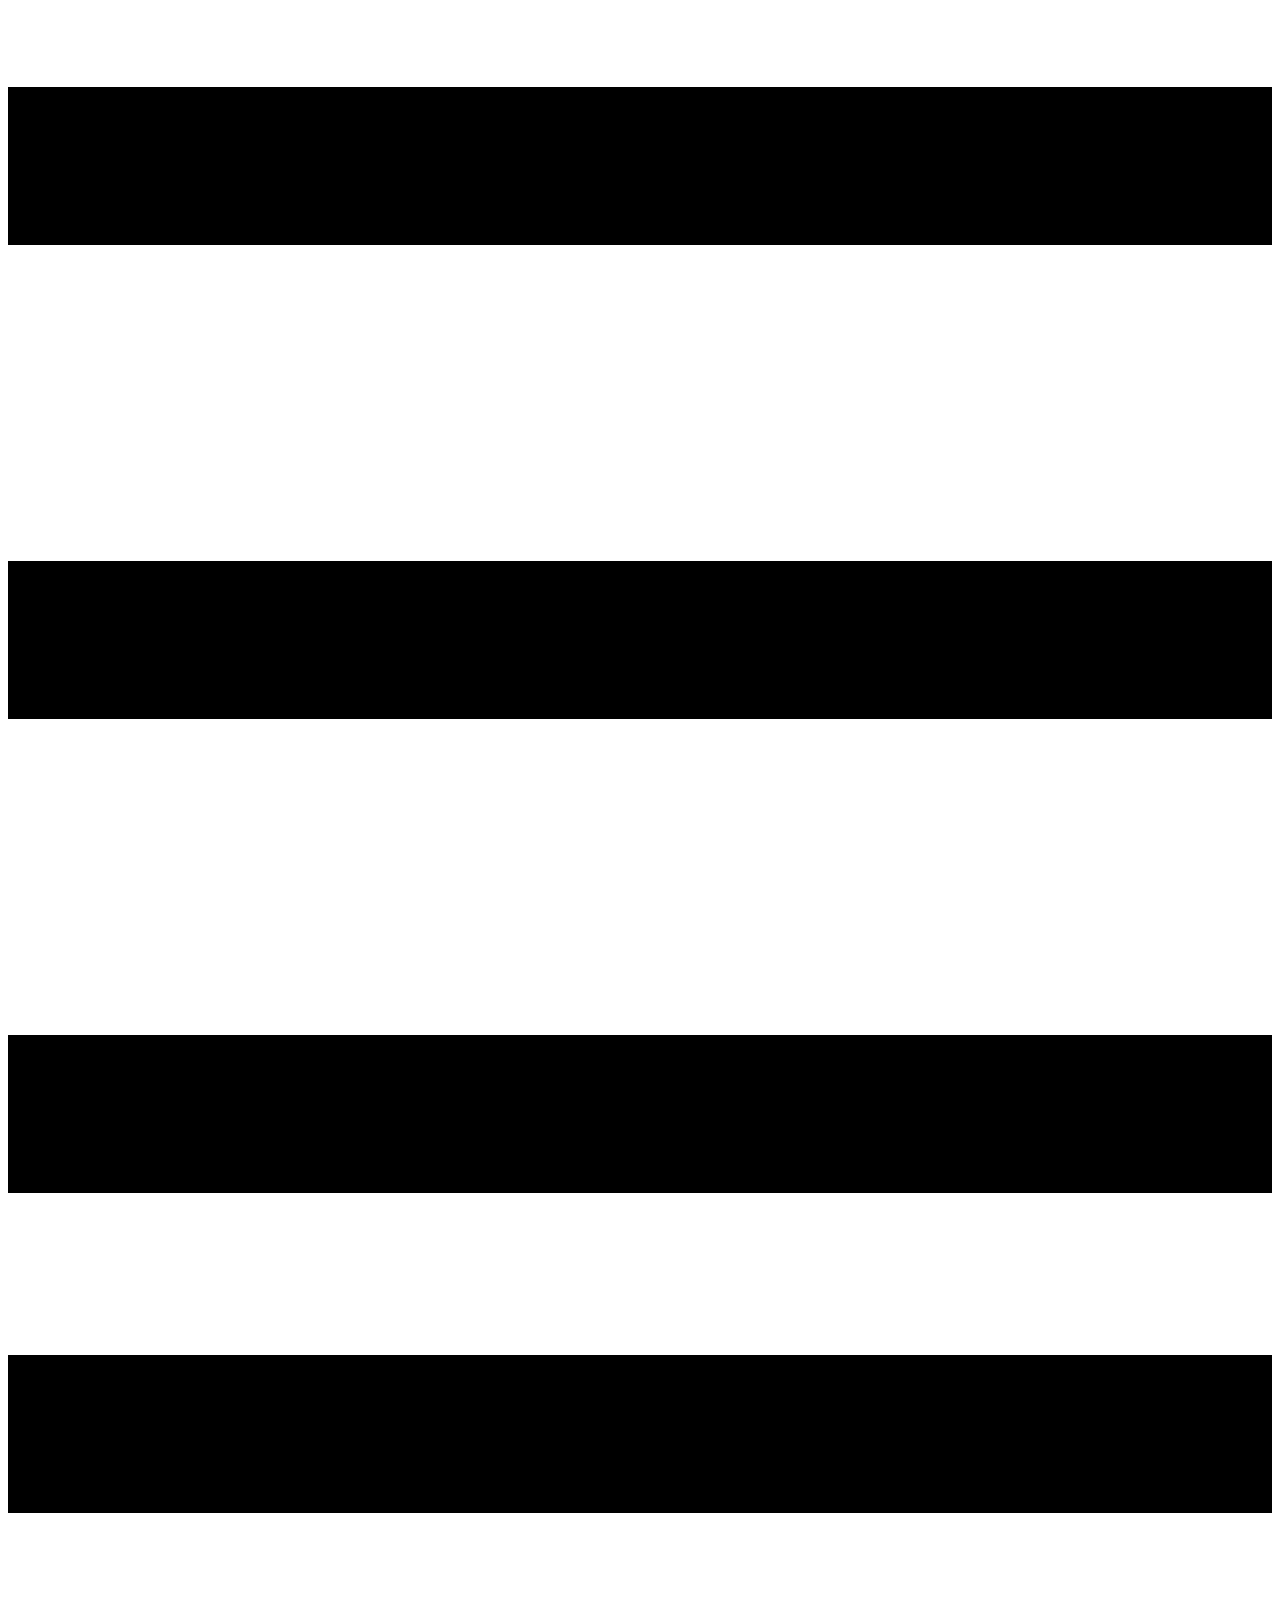
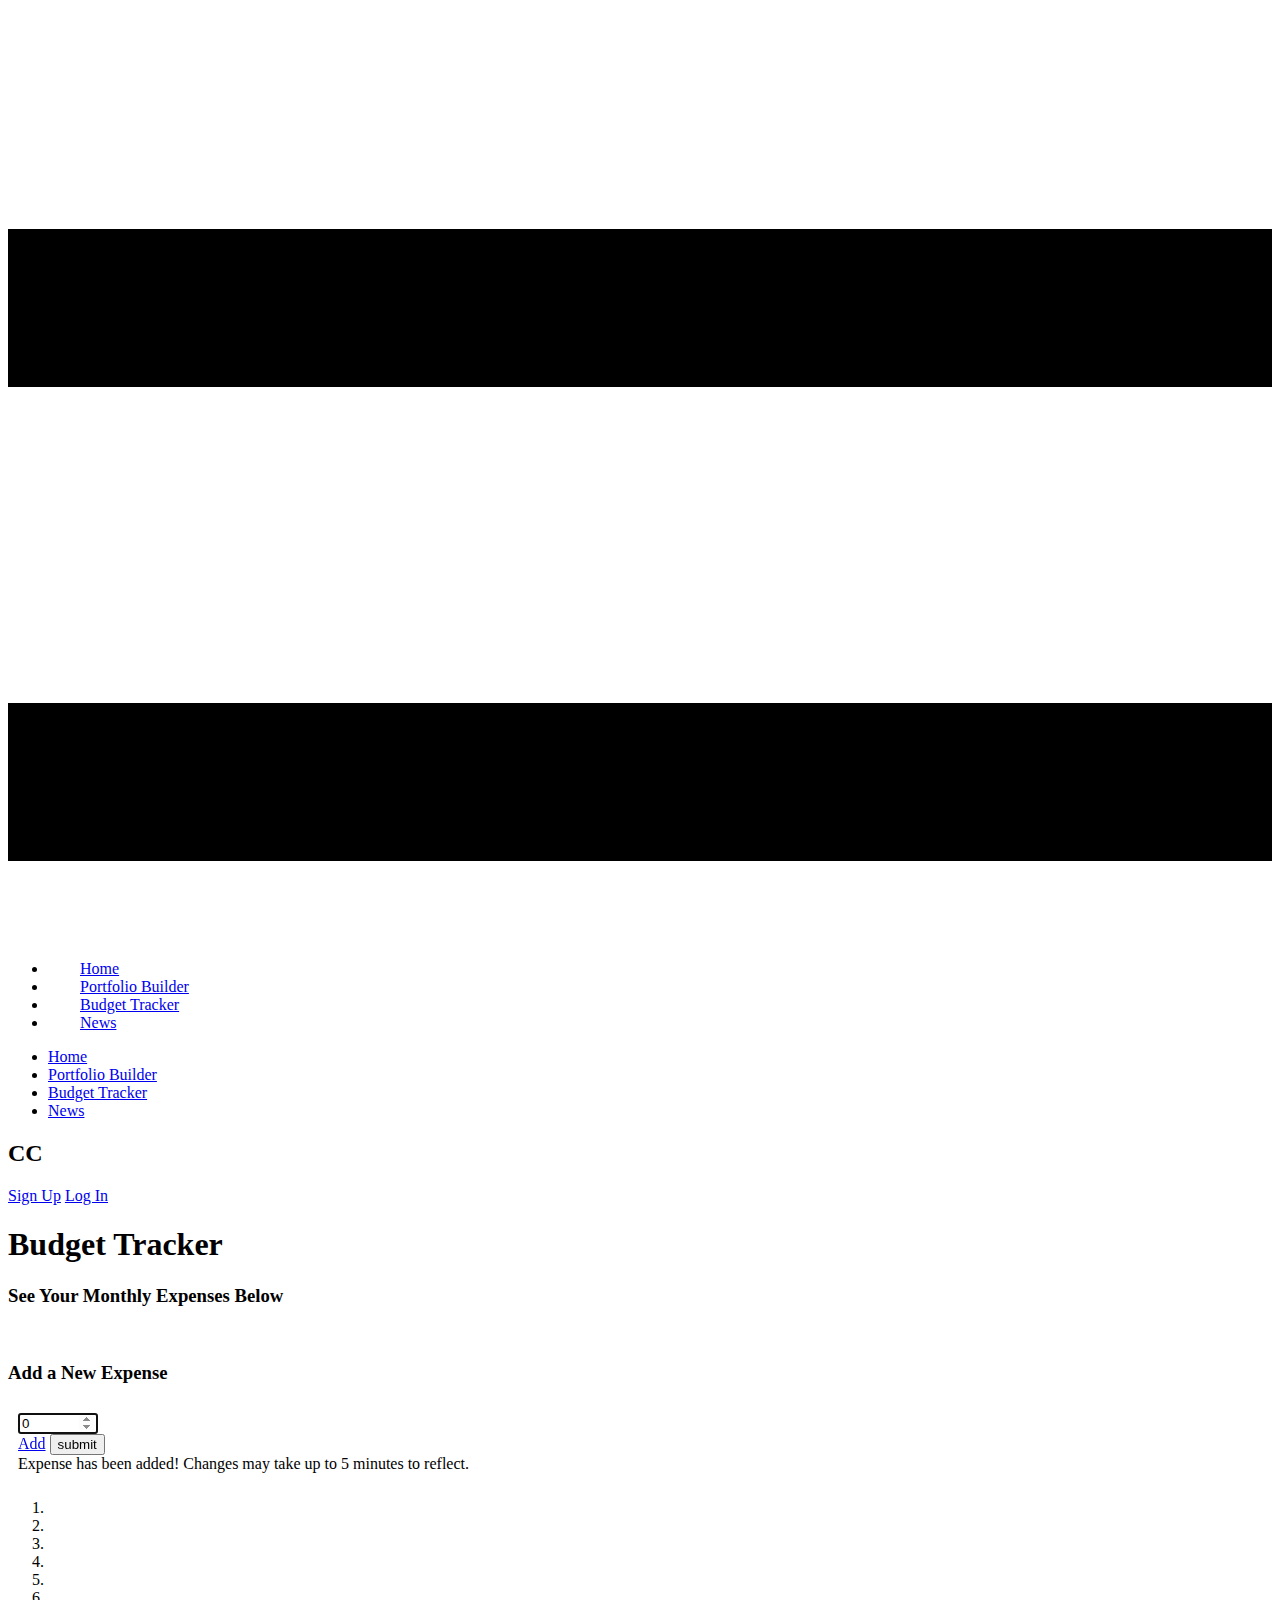
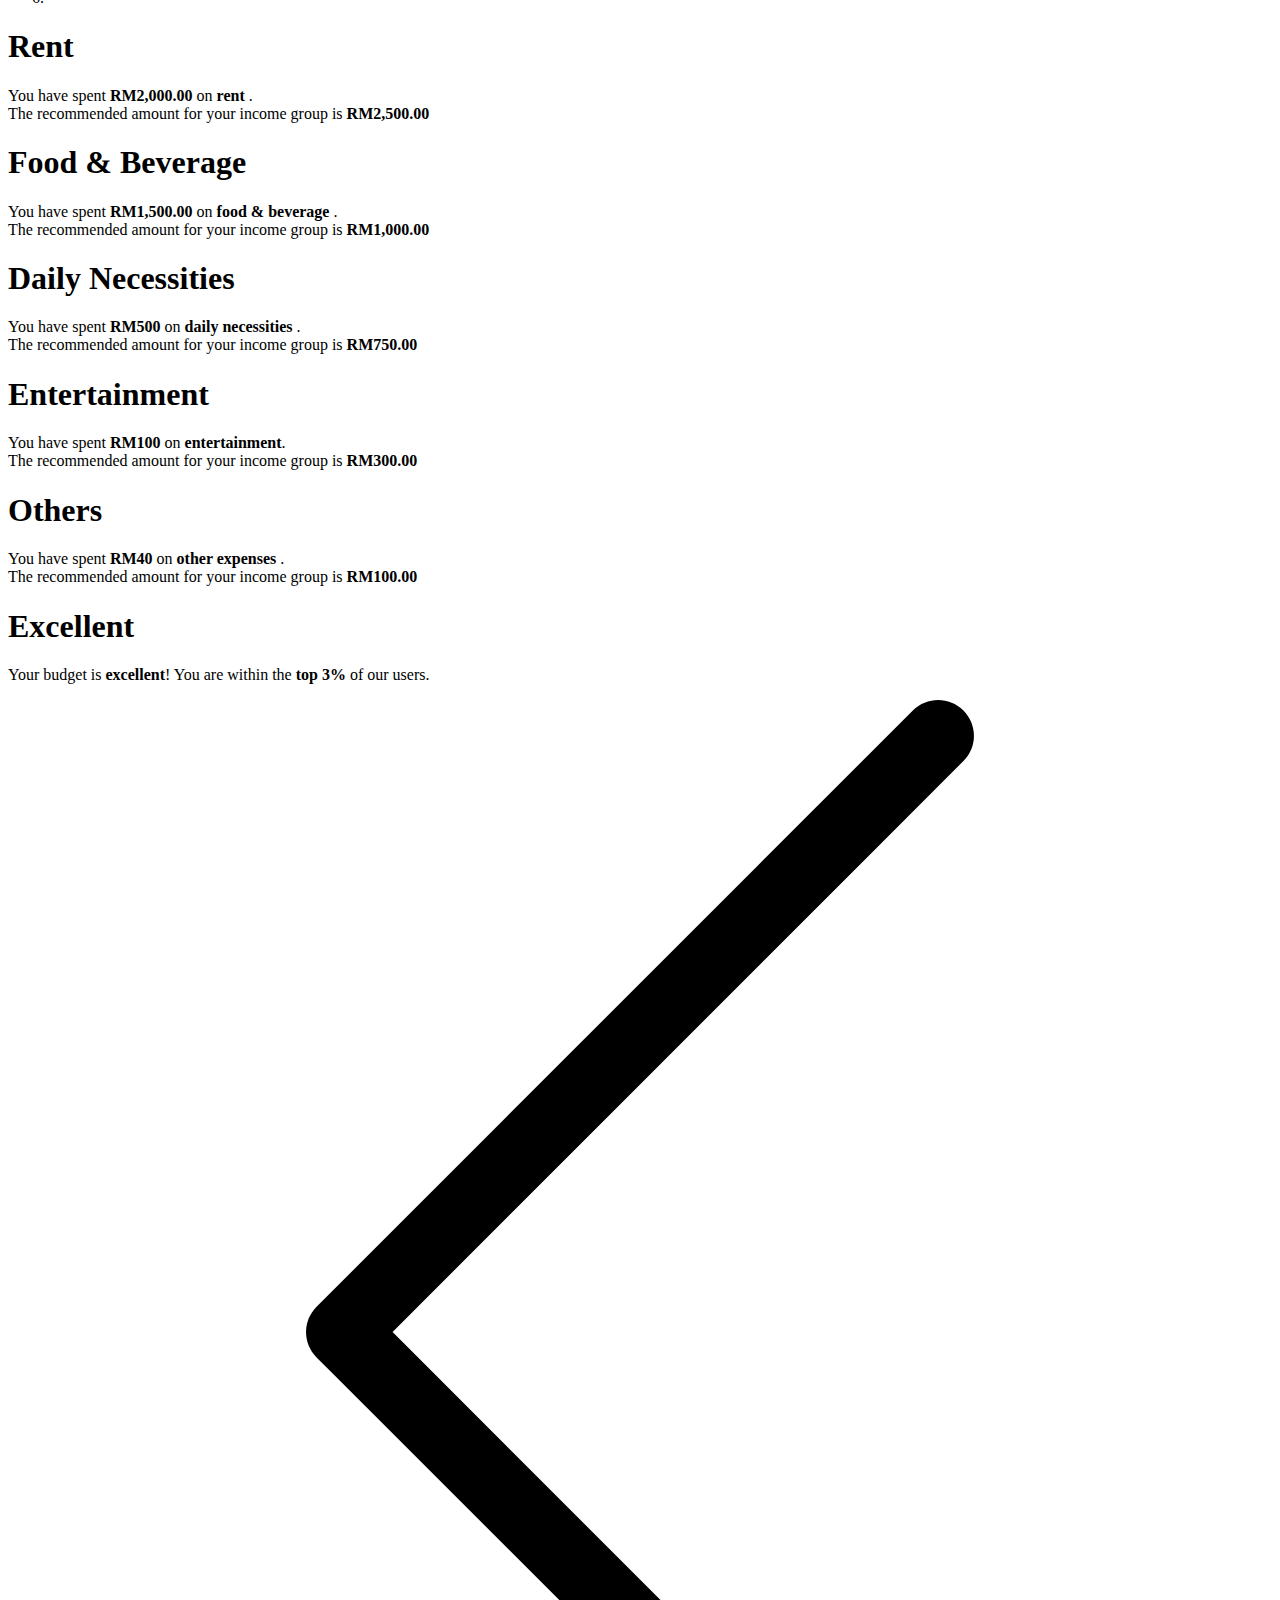
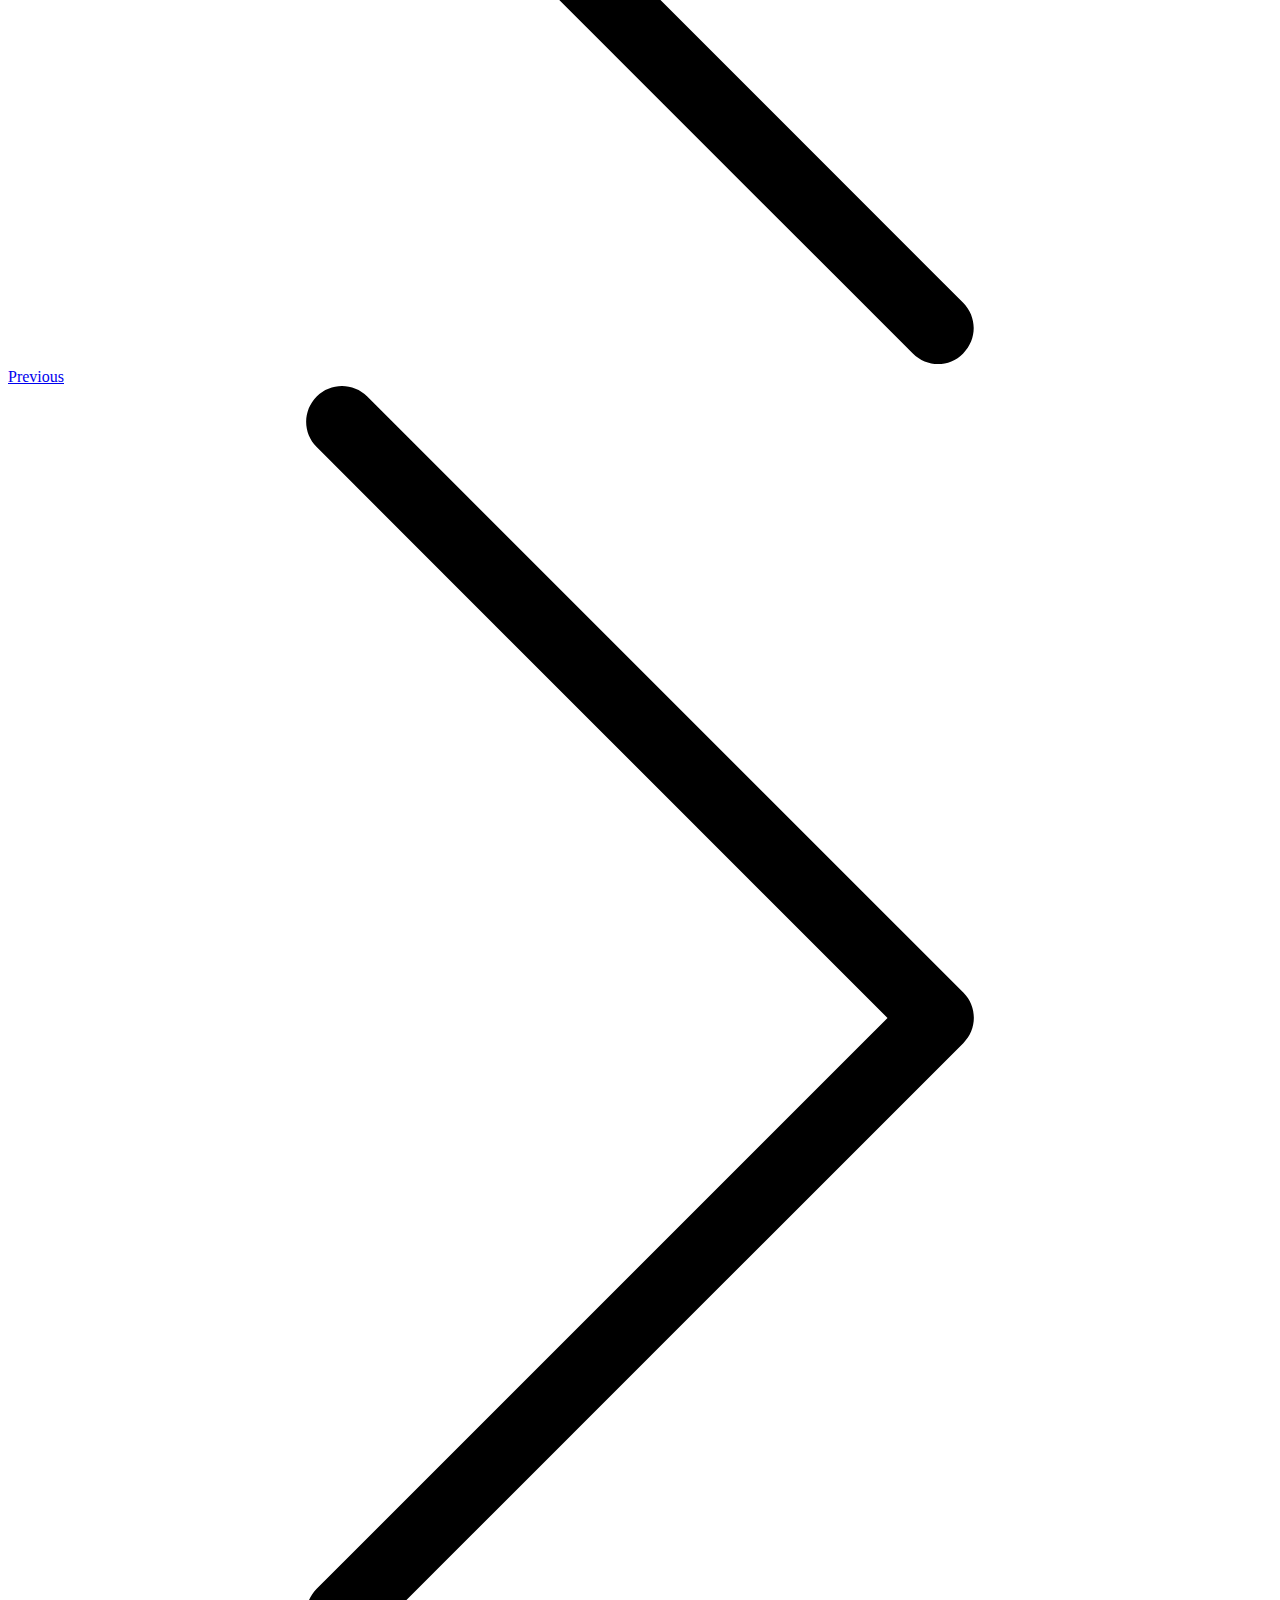
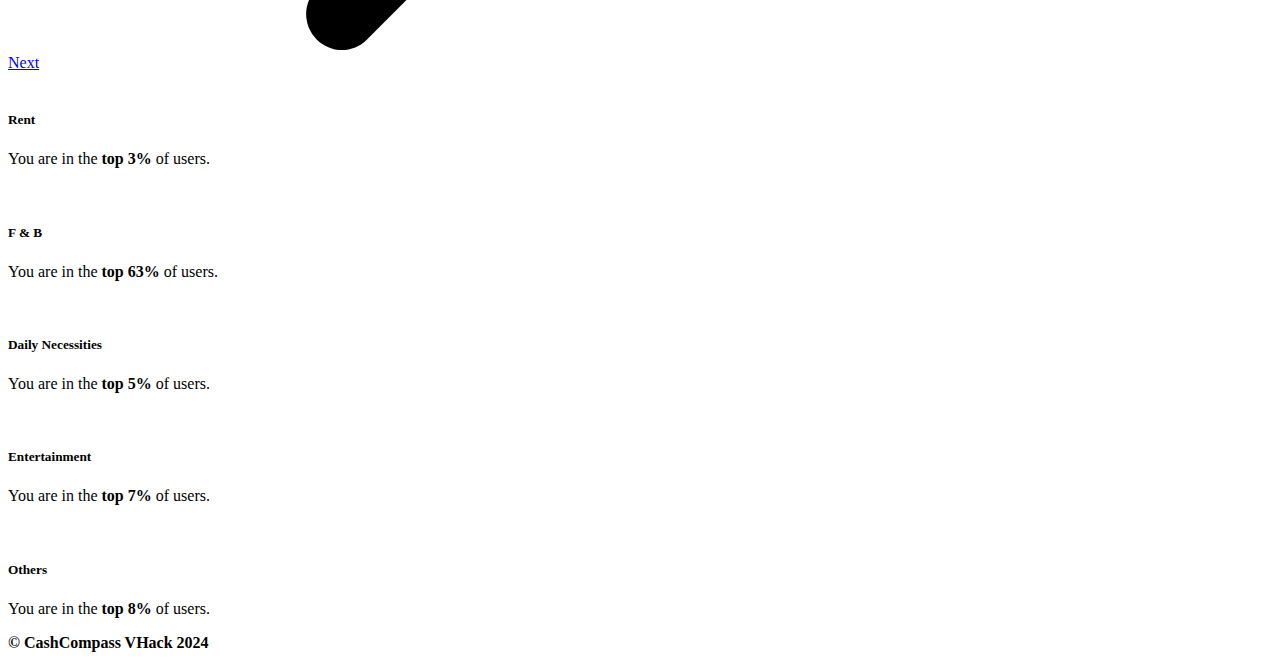
==== Budget-Tracker.html @ 0fbaa310 "Add HTML files via upload" ====
<!DOCTYPE html>
<html style="font-size: 16px;" lang="en"><head>
    <meta name="viewport" content="width=device-width, initial-scale=1.0">
    <meta charset="utf-8">
    <meta name="keywords" content="CashCompass, VHack 2024">
    <meta name="description" content="">
	<link rel="icon" href="images/favicon.ico">
    <title>Budget Tracker</title>
    <link rel="stylesheet" href="styles/myPage.css" media="screen">
<link rel="stylesheet" href="styles/Budget-Tracker.css" media="screen">
    <script class="u-script" type="text/javascript" src="scripts/jquery.js" defer=""></script>
    <script class="u-script" type="text/javascript" src="scripts/myPage.js" defer=""></script>
    
    <meta name="referrer" content="origin">
    
    
    
    
    
    
    
    
    
    <script type="application/ld+json">{
		"@context": "http://schema.org",
		"@type": "Organization",
		"name": ""
}</script>
    <meta name="theme-color" content="#478ac9">
    <meta property="og:title" content="Budget Tracker">
    <meta property="og:type" content="website">
  <meta data-intl-tel-input-cdn-path="intlTelInput/"></head>
  <body data-path-to-root="./" data-include-products="false" class="u-body u-xl-mode" data-lang="en"><header class="u-clearfix u-header u-header" id="sec-511f"><div class="u-clearfix u-sheet u-sheet-1">
        <nav class="u-menu u-menu-one-level u-offcanvas u-menu-1">
          <div class="menu-collapse u-custom-font" style="font-size: 1rem; letter-spacing: 0px; font-family: MadimiOne-Regular;">
            <a class="u-button-style u-custom-left-right-menu-spacing u-custom-padding-bottom u-custom-top-bottom-menu-spacing u-nav-link u-text-active-palette-1-base u-text-hover-palette-2-base" href="#">
              <svg class="u-svg-link" viewBox="0 0 24 24"><use xmlns:xlink="http://www.w3.org/1999/xlink" xlink:href="#menu-hamburger"></use></svg>
              <svg class="u-svg-content" version="1.1" id="menu-hamburger" viewBox="0 0 16 16" x="0px" y="0px" xmlns:xlink="http://www.w3.org/1999/xlink" xmlns="http://www.w3.org/2000/svg"><g><rect y="1" width="16" height="2"></rect><rect y="7" width="16" height="2"></rect><rect y="13" width="16" height="2"></rect>
</g></svg>
            </a>
          </div>
          <div class="u-custom-menu u-nav-container">
            <ul class="u-custom-font u-nav u-unstyled u-nav-1"><li class="u-nav-item"><a class="u-button-style u-nav-link u-text-active-palette-1-base u-text-hover-palette-2-base" href="Home.html" style="padding: 22px 32px;">Home</a>
</li><li class="u-nav-item"><a class="u-button-style u-nav-link u-text-active-palette-1-base u-text-hover-palette-2-base" href="Portfolio-Builder.html" style="padding: 22px 32px;">Portfolio Builder</a>
</li><li class="u-nav-item"><a class="u-button-style u-nav-link u-text-active-palette-1-base u-text-hover-palette-2-base" href="Budget-Tracker.html" style="padding: 22px 32px;">Budget Tracker</a>
</li><li class="u-nav-item"><a class="u-button-style u-nav-link u-text-active-palette-1-base u-text-hover-palette-2-base" href="News.html" style="padding: 22px 32px;">News</a>
</li></ul>
          </div>
          <div class="u-custom-menu u-nav-container-collapse">
            <div class="u-black u-container-style u-inner-container-layout u-opacity u-opacity-95 u-sidenav">
              <div class="u-inner-container-layout u-sidenav-overflow">
                <div class="u-menu-close"></div>
                <ul class="u-align-center u-nav u-popupmenu-items u-unstyled u-nav-2"><li class="u-nav-item"><a class="u-button-style u-nav-link" href="Home.html">Home</a>
</li><li class="u-nav-item"><a class="u-button-style u-nav-link" href="Portfolio-Builder.html">Portfolio Builder</a>
</li><li class="u-nav-item"><a class="u-button-style u-nav-link" href="Budget-Tracker.html">Budget Tracker</a>
</li><li class="u-nav-item"><a class="u-button-style u-nav-link" href="News.html">News</a>
</li></ul>
              </div>
            </div>
            <div class="u-black u-menu-overlay u-opacity u-opacity-70"></div>
          </div>
        </nav>
        <h2 class="u-text u-text-default u-text-1">
          <a class="u-active-none u-border-none u-btn u-button-link u-button-style u-custom-font u-hover-none u-none u-text-palette-1-base u-btn-1" data-href="Home.html">CC</a>
        </h2>
        <a href="Sign-Up.html" class="u-border-2 u-border-black u-btn u-button-style u-custom-font u-hover-black u-none u-text-black u-text-hover-white u-btn-2">Sign Up</a>
        <a href="Log-In.html" class="u-border-2 u-border-black u-btn u-button-style u-custom-font u-hover-black u-none u-text-black u-text-hover-white u-btn-3">Log In</a>
      </div></header>
    <section class="u-clearfix u-grey-10 u-section-1" id="sec-3e96">
      <div class="u-clearfix u-sheet u-valign-middle u-sheet-1">
        <h1 class="u-align-center u-custom-font u-text u-text-default u-text-1">Budget Tracker </h1>
        <h3 class="u-align-center u-custom-font u-text u-text-default u-text-2">See Your Monthly Expenses Below </h3>
      </div>
    </section>
    <section class="u-clearfix u-section-2" id="sec-f7cb">
      <div class="u-clearfix u-sheet u-sheet-1">
        <img class="u-image u-image-contain u-image-default u-image-1" src="images/image_2024-03-06_221604037-removebg-preview.png" alt="" data-image-width="644" data-image-height="387">
        <h3 class="u-custom-font u-text u-text-1">Add a New Expense</h3>
        <div class="u-form u-form-1">
          <form class="u-clearfix u-form-horizontal u-form-spacing-10 u-inner-form" source="email" name="form" style="padding: 10px;">
            <div class="u-form-group u-form-number u-form-number-layout-number u-label-none u-form-group-1">
              <label for="number-5dcc" class="u-form-control-hidden u-label"></label>
              <div class="u-input-row" data-value="0">
                <input value="0" min="0" max="10000" step="100" type="number" placeholder="" id="number-5dcc" name="expense" class="u-custom-font u-input u-input-rectangle u-text-black u-input-1" autofocus="autofocus">
              </div>
            </div>
            <div class="u-align-left u-form-group u-form-submit u-label-none">
              <a href="#" class="u-border-2 u-border-black u-btn u-btn-submit u-button-style u-custom-font u-hover-black u-none u-text-black u-text-hover-white u-btn-1">Add</a>
              <input type="submit" value="submit" class="u-form-control-hidden">
            </div>
            <div class="u-form-send-message u-form-send-success">Expense has been added! Changes may take up to 5 minutes to reflect.</div>
			<input type="hidden" value="" name="recaptchaResponse">
            <input type="hidden" name="formServices" value="f478c9b6-f5e7-6fe7-a82f-2662829f78e6">
          </form>
        </div>
      </div>
    </section>
    <section class="u-carousel u-slide u-block-89d2-1" id="carousel-4645" data-interval="5000" data-u-ride="carousel">
      <ol class="u-absolute-hcenter u-carousel-indicators u-block-89d2-2">
        <li data-u-target="#carousel-4645" class="u-active u-grey-30" data-u-slide-to="0"></li>
        <li data-u-target="#carousel-4645" class="u-grey-30" data-u-slide-to="1"></li>
        <li data-u-target="#carousel-4645" class="u-grey-30" data-u-slide-to="2"></li>
        <li data-u-target="#carousel-4645" class="u-grey-30" data-u-slide-to="3"></li>
        <li data-u-target="#carousel-4645" class="u-grey-30" data-u-slide-to="4"></li>
        <li data-u-target="#carousel-4645" class="u-grey-30" data-u-slide-to="5"></li>
      </ol>
      <div class="u-carousel-inner" role="listbox">
        <div class="custom-expanded u-active u-align-center u-carousel-item u-clearfix u-image u-shading u-section-3-1">
          <div class="u-clearfix u-sheet u-valign-middle u-sheet-1">
            <h1 class="u-align-center u-custom-font u-text u-text-default u-title u-text-1">Rent</h1>
            <p class="u-align-center u-custom-font u-large-text u-text u-text-variant u-text-2">You have spent&nbsp;<span style="font-weight: 700;">RM2,000.00</span> on <span style="font-weight: 700;">rent</span>
              <span style="font-weight: 700;"></span>.<br>The recommended amount for your income group is <span style="font-weight: 700;">RM2,500.00</span>
            </p>
          </div>
        </div>
        <div class="custom-expanded u-align-center u-carousel-item u-clearfix u-image u-shading u-section-3-2">
          <div class="u-clearfix u-sheet u-sheet-1">
            <h1 class="u-align-center u-custom-font u-text u-text-default u-title u-text-1">Food &amp; Beverage</h1>
            <p class="u-align-center u-custom-font u-large-text u-text u-text-variant u-text-2">You have spent&nbsp;<span style="font-weight: 700;">RM1,500.00</span> on <span style="font-weight: 700;">food &amp; beverage<span style="font-weight: 700;"></span>
              </span>.<br>The recommended amount for your income group is <span style="font-weight: 700;">RM1,000.00</span>
            </p>
          </div>
        </div>
        <div class="custom-expanded u-align-center u-carousel-item u-clearfix u-image u-shading u-section-3-3">
          <div class="u-clearfix u-sheet u-sheet-1">
            <h1 class="u-align-center u-custom-font u-text u-text-default u-title u-text-1">Daily Necessities</h1>
            <p class="u-align-center u-custom-font u-large-text u-text u-text-variant u-text-2">You have spent <b>RM500&nbsp;</b>on <span style="font-weight: 700;">daily necessities<span style="font-weight: 700;"></span>
              </span>.<br>The recommended amount for your income group is <span style="font-weight: 700;">RM750.00</span>
            </p>
          </div>
        </div>
        <div class="custom-expanded u-align-center u-carousel-item u-clearfix u-image u-shading u-section-3-4">
          <div class="u-clearfix u-sheet u-sheet-1">
            <h1 class="u-align-center u-custom-font u-text u-text-default u-title u-text-1">Entertainment</h1>
            <p class="u-align-center u-custom-font u-large-text u-text u-text-variant u-text-2">You have spent <b>RM100&nbsp;</b>on <b>entertainment</b>.<br>The recommended amount for your income group is <span style="font-weight: 700;">RM300.00</span>
            </p>
          </div>
        </div>
        <div class="custom-expanded u-align-center u-carousel-item u-clearfix u-image u-shading u-section-3-5">
          <div class="u-clearfix u-sheet u-valign-middle u-sheet-1">
            <h1 class="u-align-center u-custom-font u-text u-text-default u-title u-text-1">Others</h1>
            <p class="u-align-center u-custom-font u-large-text u-text u-text-variant u-text-2">You have spent <b>RM40&nbsp;</b>on <span style="font-weight: 700;">other expenses<span style="font-weight: 700;"></span>
              </span>.<br>The recommended amount for your income group is <span style="font-weight: 700;">RM100.00</span>
            </p>
          </div>
        </div>
        <div class="skrollable skrollable-between u-align-center u-carousel-item u-clearfix u-gradient u-section-3-6">
          <div class="u-clearfix u-sheet u-valign-middle u-sheet-1">
            <h1 class="u-align-center u-custom-font u-text u-text-body-alt-color u-text-default u-title u-text-1"><b>Excellent</b>
            </h1>
            <p class="u-align-center u-custom-font u-large-text u-text u-text-body-alt-color u-text-variant u-text-2">Your budget is <span style="font-weight: 700;">excellent</span>! You are within the <span style="font-weight: 700;">top 3%</span> of our users.&nbsp;
            </p>
          </div>
        </div>
      </div>
      <a class="u-absolute-vcenter u-carousel-control u-carousel-control-prev u-text-grey-30 u-block-89d2-3" href="#carousel-4645" role="button" data-u-slide="prev">
        <span aria-hidden="true">
          <svg class="u-svg-link" viewBox="0 0 477.175 477.175"><path d="M145.188,238.575l215.5-215.5c5.3-5.3,5.3-13.8,0-19.1s-13.8-5.3-19.1,0l-225.1,225.1c-5.3,5.3-5.3,13.8,0,19.1l225.1,225
                    c2.6,2.6,6.1,4,9.5,4s6.9-1.3,9.5-4c5.3-5.3,5.3-13.8,0-19.1L145.188,238.575z"></path></svg>
        </span>
        <span class="sr-only">Previous</span>
      </a>
      <a class="u-absolute-vcenter u-carousel-control u-carousel-control-next u-text-grey-30 u-block-89d2-4" href="#carousel-4645" role="button" data-u-slide="next">
        <span aria-hidden="true">
          <svg class="u-svg-link" viewBox="0 0 477.175 477.175"><path d="M360.731,229.075l-225.1-225.1c-5.3-5.3-13.8-5.3-19.1,0s-5.3,13.8,0,19.1l215.5,215.5l-215.5,215.5
                    c-5.3,5.3-5.3,13.8,0,19.1c2.6,2.6,6.1,4,9.5,4c3.4,0,6.9-1.3,9.5-4l225.1-225.1C365.931,242.875,365.931,234.275,360.731,229.075z"></path></svg>
        </span>
        <span class="sr-only">Next</span>
      </a>
    </section>
    <section class="u-align-center u-clearfix u-container-align-center u-section-4" id="sec-82d4">
      <div class="u-clearfix u-sheet u-sheet-1">
        <div class="u-expanded-width u-list u-list-1">
          <div class="u-repeater u-repeater-1">
            <div class="u-align-center u-container-style u-grey-5 u-list-item u-repeater-item u-video-cover u-list-item-1">
              <div class="u-container-layout u-similar-container u-container-layout-1">
                <img class="u-image u-image-contain u-image-default u-preserve-proportions u-image-1" src="images/image-2024-03-06-222751705.png" alt="" data-image-width="512" data-image-height="512">
                <h5 class="u-align-center u-custom-font u-text u-text-default u-text-1">Rent</h5>
                <p class="u-align-center u-custom-font u-text u-text-default u-text-2">You are in the <span style="font-weight: 700;">top 3%</span> of users.
                </p>
              </div>
            </div>
            <div class="u-align-center u-container-style u-grey-5 u-list-item u-repeater-item u-list-item-2">
              <div class="u-container-layout u-similar-container u-container-layout-2">
                <img class="u-image u-image-contain u-image-default u-preserve-proportions u-image-2" src="images/image-2024-03-06-222751705.png" alt="" data-image-width="512" data-image-height="512">
                <h5 class="u-align-center u-custom-font u-text u-text-default u-text-3">F &amp; B</h5>
                <p class="u-align-center u-custom-font u-text u-text-default u-text-4"> You are in the <span style="font-weight: 700;">top 63%</span> of users.
                </p>
              </div>
            </div>
            <div class="u-align-center u-container-style u-grey-5 u-list-item u-repeater-item u-video-cover u-list-item-3">
              <div class="u-container-layout u-similar-container u-container-layout-3">
                <img class="u-image u-image-contain u-image-default u-preserve-proportions u-image-3" src="images/image-2024-03-06-222751705.png" alt="" data-image-width="512" data-image-height="512">
                <h5 class="u-align-center u-custom-font u-text u-text-default u-text-5">Daily Necessities</h5>
                <p class="u-align-center u-custom-font u-text u-text-default u-text-6"> You are in the <span style="font-weight: 700;">top 5%</span> of users.
                </p>
              </div>
            </div>
          </div>
        </div>
      </div>
    </section>
    <section class="u-align-center u-clearfix u-container-align-center u-section-5" id="sec-ba57">
      <div class="u-clearfix u-sheet u-sheet-1">
        <div class="u-expanded-width u-list u-list-1">
          <div class="u-repeater u-repeater-1">
            <div class="u-align-center u-container-style u-grey-5 u-list-item u-repeater-item u-video-cover u-list-item-1">
              <div class="u-container-layout u-similar-container u-container-layout-1">
                <img class="u-image u-image-contain u-image-default u-preserve-proportions u-image-1" src="images/image-2024-03-06-222751705.png" alt="" data-image-width="512" data-image-height="512">
                <h5 class="u-align-center u-custom-font u-text u-text-default u-text-1">Entertainment</h5>
                <p class="u-align-center u-custom-font u-text u-text-default u-text-2">You are in the <span style="font-weight: 700;">top 7%</span> of users.
                </p>
              </div>
            </div>
            <div class="u-align-center u-container-style u-grey-5 u-list-item u-repeater-item u-list-item-2">
              <div class="u-container-layout u-similar-container u-container-layout-2">
                <img class="u-image u-image-contain u-image-default u-preserve-proportions u-image-2" src="images/image-2024-03-06-222751705.png" alt="" data-image-width="512" data-image-height="512">
                <h5 class="u-align-center u-custom-font u-text u-text-default u-text-3">Others</h5>
                <p class="u-align-center u-custom-font u-text u-text-default u-text-4"> You are in the <span style="font-weight: 700;">top 8%</span> of users.
                </p>
              </div>
            </div>
          </div>
        </div>
      </div>
    </section>
    
    
    
    <footer class="u-align-center u-clearfix u-footer u-grey-80 u-footer" id="sec-7d5c"><div class="u-clearfix u-sheet u-sheet-1">
        <p class="u-small-text u-text u-text-variant u-text-1"><b>© CashCompass VHack 2024</b>
        </p>
      </div></footer>
    
  
</body></html>
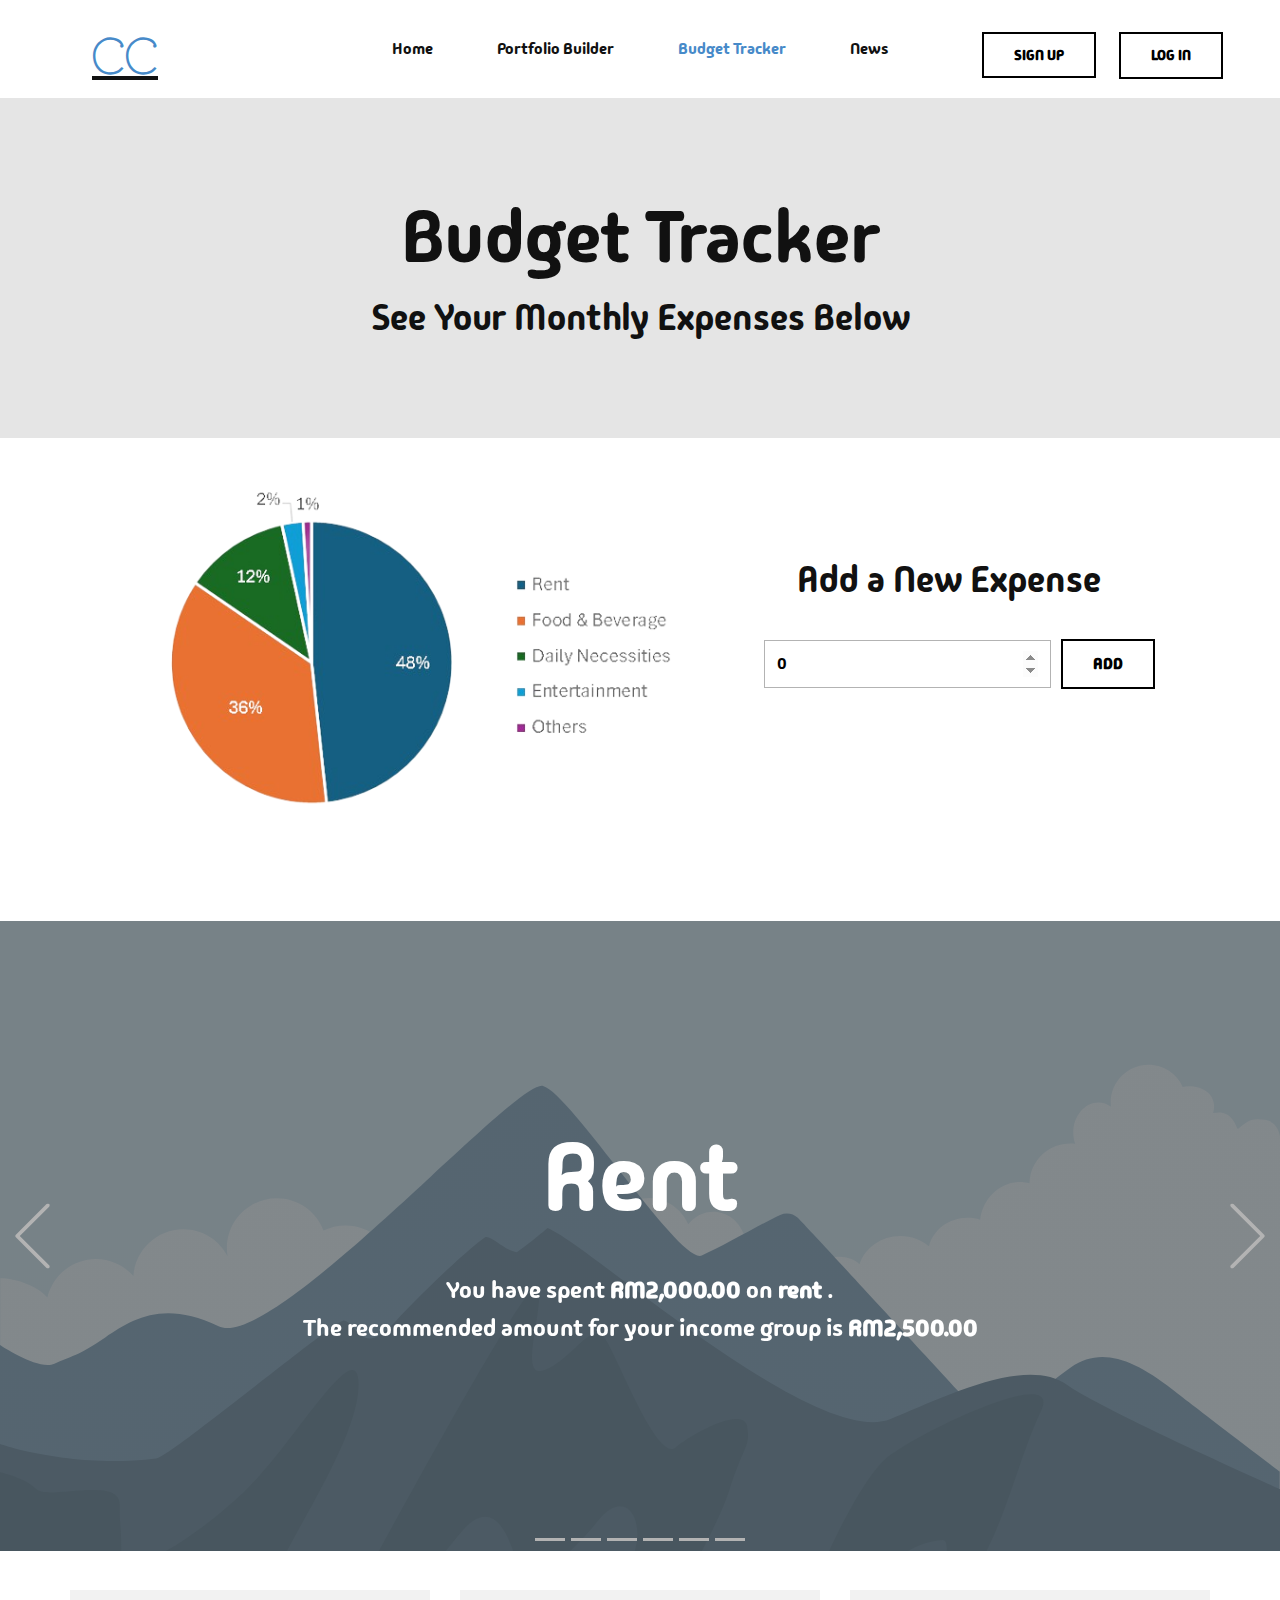
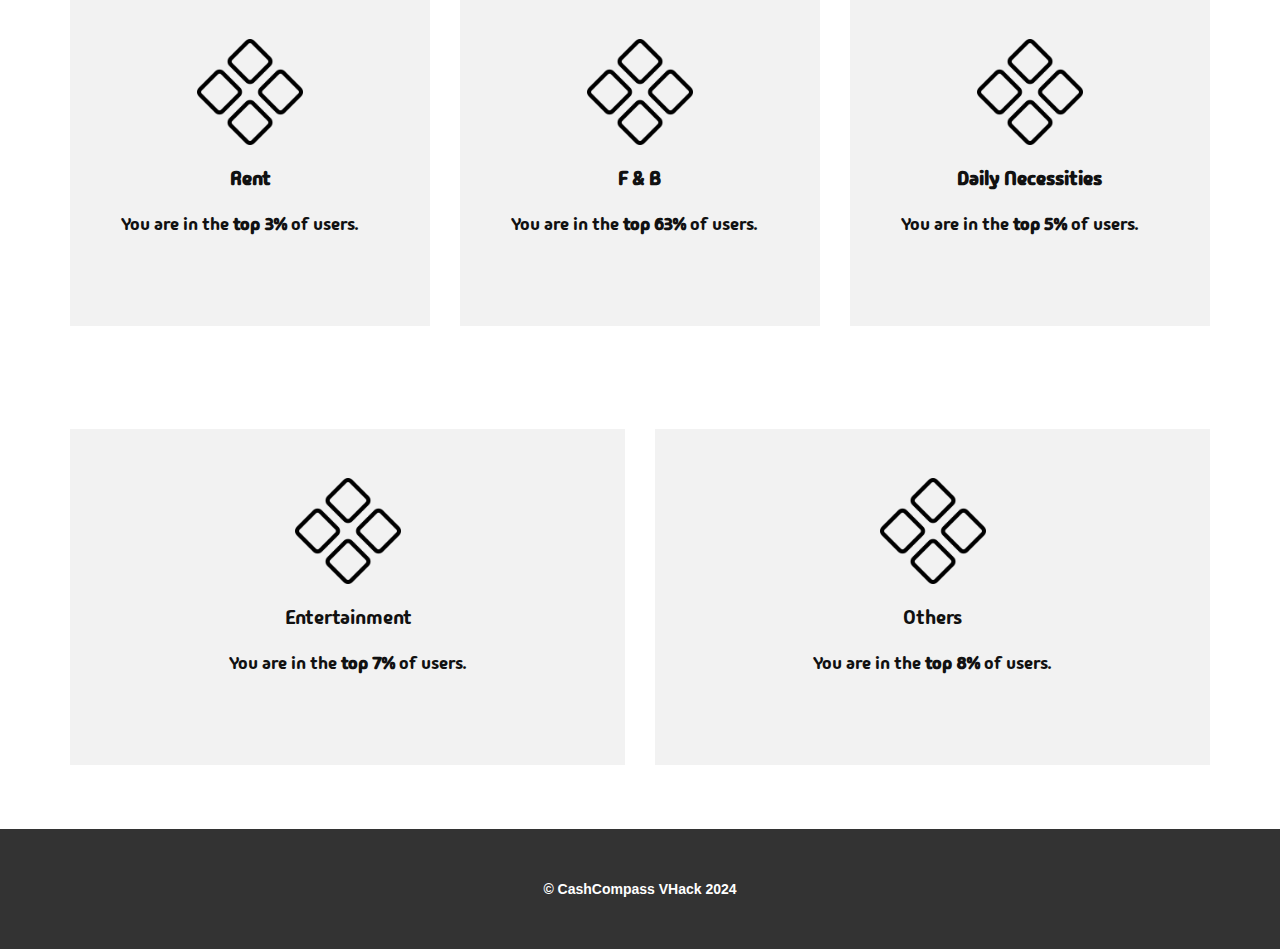
==== commit e81b419a: "Update Budget-Tracker.html" ====
--- a/Budget-Tracker.html
+++ b/Budget-Tracker.html
@@ -40,7 +40,7 @@
             </a>
           </div>
           <div class="u-custom-menu u-nav-container">
-            <ul class="u-custom-font u-nav u-unstyled u-nav-1"><li class="u-nav-item"><a class="u-button-style u-nav-link u-text-active-palette-1-base u-text-hover-palette-2-base" href="Home.html" style="padding: 22px 32px;">Home</a>
+            <ul class="u-custom-font u-nav u-unstyled u-nav-1"><li class="u-nav-item"><a class="u-button-style u-nav-link u-text-active-palette-1-base u-text-hover-palette-2-base" href="index.html" style="padding: 22px 32px;">Home</a>
 </li><li class="u-nav-item"><a class="u-button-style u-nav-link u-text-active-palette-1-base u-text-hover-palette-2-base" href="Portfolio-Builder.html" style="padding: 22px 32px;">Portfolio Builder</a>
 </li><li class="u-nav-item"><a class="u-button-style u-nav-link u-text-active-palette-1-base u-text-hover-palette-2-base" href="Budget-Tracker.html" style="padding: 22px 32px;">Budget Tracker</a>
 </li><li class="u-nav-item"><a class="u-button-style u-nav-link u-text-active-palette-1-base u-text-hover-palette-2-base" href="News.html" style="padding: 22px 32px;">News</a>
@@ -50,7 +50,7 @@
             <div class="u-black u-container-style u-inner-container-layout u-opacity u-opacity-95 u-sidenav">
               <div class="u-inner-container-layout u-sidenav-overflow">
                 <div class="u-menu-close"></div>
-                <ul class="u-align-center u-nav u-popupmenu-items u-unstyled u-nav-2"><li class="u-nav-item"><a class="u-button-style u-nav-link" href="Home.html">Home</a>
+                <ul class="u-align-center u-nav u-popupmenu-items u-unstyled u-nav-2"><li class="u-nav-item"><a class="u-button-style u-nav-link" href="index.html">Home</a>
 </li><li class="u-nav-item"><a class="u-button-style u-nav-link" href="Portfolio-Builder.html">Portfolio Builder</a>
 </li><li class="u-nav-item"><a class="u-button-style u-nav-link" href="Budget-Tracker.html">Budget Tracker</a>
 </li><li class="u-nav-item"><a class="u-button-style u-nav-link" href="News.html">News</a>
@@ -61,7 +61,7 @@
           </div>
         </nav>
         <h2 class="u-text u-text-default u-text-1">
-          <a class="u-active-none u-border-none u-btn u-button-link u-button-style u-custom-font u-hover-none u-none u-text-palette-1-base u-btn-1" data-href="Home.html">CC</a>
+          <a class="u-active-none u-border-none u-btn u-button-link u-button-style u-custom-font u-hover-none u-none u-text-palette-1-base u-btn-1" data-href="index.html">CC</a>
         </h2>
         <a href="Sign-Up.html" class="u-border-2 u-border-black u-btn u-button-style u-custom-font u-hover-black u-none u-text-black u-text-hover-white u-btn-2">Sign Up</a>
         <a href="Log-In.html" class="u-border-2 u-border-black u-btn u-button-style u-custom-font u-hover-black u-none u-text-black u-text-hover-white u-btn-3">Log In</a>
@@ -233,4 +233,4 @@
       </div></footer>
     
   
-</body></html>+</body></html>
--- a/styles/myPage.css
+++ b/styles/myPage.css
@@ -0,0 +1,43056 @@
+.fr-clearfix::after {
+  clear: both;
+  display: block;
+  content: "";
+  height: 0; }
+
+.fr-hide-by-clipping {
+  position: absolute;
+  width: 1px;
+  height: 1px;
+  padding: 0;
+  margin: -1px;
+  overflow: hidden;
+  clip: rect(0, 0, 0, 0);
+  border: 0; }
+
+.fr-view img.fr-rounded, .fr-view .fr-img-caption.fr-rounded img {
+  border-radius: 10px;
+  -moz-border-radius: 10px;
+  -webkit-border-radius: 10px;
+  -moz-background-clip: padding;
+  -webkit-background-clip: padding-box;
+  background-clip: padding-box; }
+
+.fr-view img.fr-shadow, .fr-view .fr-img-caption.fr-shadow img {
+  -webkit-box-shadow: 10px 10px 5px 0px #cccccc;
+  -moz-box-shadow: 10px 10px 5px 0px #cccccc;
+  box-shadow: 10px 10px 5px 0px #cccccc; }
+
+.fr-view img.fr-bordered, .fr-view .fr-img-caption.fr-bordered img {
+  border: solid 5px #CCC; }
+
+.fr-view img.fr-bordered {
+  -webkit-box-sizing: content-box;
+  -moz-box-sizing: content-box;
+  box-sizing: content-box; }
+
+.fr-view .fr-img-caption.fr-bordered img {
+  -webkit-box-sizing: border-box;
+  -moz-box-sizing: border-box;
+  box-sizing: border-box; }
+
+.fr-view {
+  word-wrap: break-word; }
+  .fr-view span[style~="color:"] a {
+    color: inherit; }
+  .fr-view strong {
+    font-weight: 700; }
+  .fr-view table[border='0'] td:not([class]), .fr-view table[border='0'] th:not([class]), .fr-view table[border='0'] td[class=""], .fr-view table[border='0'] th[class=""] {
+    border-width: 0px; }
+  .fr-view table {
+    border: none;
+    border-collapse: collapse;
+    empty-cells: show;
+    max-width: 100%; }
+    .fr-view table td {
+      min-width: 5px; }
+    .fr-view table.fr-dashed-borders td, .fr-view table.fr-dashed-borders th {
+      border-style: dashed; }
+    .fr-view table.fr-alternate-rows tbody tr:nth-child(2n) {
+      background: whitesmoke; }
+    .fr-view table td, .fr-view table th {
+      border: 1px solid #DDD; }
+      .fr-view table td:empty, .fr-view table th:empty {
+        height: 20px; }
+      .fr-view table td.fr-highlighted, .fr-view table th.fr-highlighted {
+        border: 1px double red; }
+      .fr-view table td.fr-thick, .fr-view table th.fr-thick {
+        border-width: 2px; }
+    .fr-view table th {
+      background: #ececec; }
+  .fr-view hr {
+    clear: both;
+    user-select: none;
+    -o-user-select: none;
+    -moz-user-select: none;
+    -khtml-user-select: none;
+    -webkit-user-select: none;
+    -ms-user-select: none;
+    break-after: always;
+    page-break-after: always; }
+  .fr-view .fr-file {
+    position: relative; }
+    .fr-view .fr-file::after {
+      position: relative;
+      content: "\1F4CE";
+      font-weight: normal; }
+  .fr-view pre {
+    white-space: pre-wrap;
+    word-wrap: break-word;
+    overflow: visible; }
+/*  .fr-view[dir="rtl"] blockquote {
+    border-left: none;
+    border-right: solid 2px #5E35B1;
+    margin-right: 0;
+    padding-right: 5px;
+    padding-left: 0; }
+    .fr-view[dir="rtl"] blockquote blockquote {
+      border-color: #00BCD4; }
+      .fr-view[dir="rtl"] blockquote blockquote blockquote {
+        border-color: #43A047; }
+  .fr-view blockquote {
+    border-left: solid 2px #5E35B1;
+    margin-left: 0;
+    padding-left: 5px;
+    color: #5E35B1; }
+    .fr-view blockquote blockquote {
+      border-color: #00BCD4;
+      color: #00BCD4; }
+      .fr-view blockquote blockquote blockquote {
+        border-color: #43A047;
+        color: #43A047; } */
+  .fr-view span.fr-emoticon {
+    font-weight: normal;
+    font-family: "Apple Color Emoji","Segoe UI Emoji","NotoColorEmoji","Segoe UI Symbol","Android Emoji","EmojiSymbols";
+    display: inline;
+    line-height: 0; }
+    .fr-view span.fr-emoticon.fr-emoticon-img {
+      background-repeat: no-repeat !important;
+      font-size: inherit;
+      height: 1em;
+      width: 1em;
+      min-height: 20px;
+      min-width: 20px;
+      display: inline-block;
+      margin: -.1em .1em .1em;
+      line-height: 1;
+      vertical-align: middle; }
+  .fr-view .fr-text-gray {
+    color: #AAA !important; }
+  .fr-view .fr-text-bordered {
+    border-top: solid 1px #222;
+    border-bottom: solid 1px #222;
+    padding: 10px 0; }
+  .fr-view .fr-text-spaced {
+    letter-spacing: 1px; }
+  .fr-view .fr-text-uppercase {
+    text-transform: uppercase; }
+  .fr-view .fr-class-highlighted {
+    background-color: #ffff00; }
+  .fr-view .fr-class-code {
+    border-color: #cccccc;
+    border-radius: 2px;
+    -moz-border-radius: 2px;
+    -webkit-border-radius: 2px;
+    -moz-background-clip: padding;
+    -webkit-background-clip: padding-box;
+    background-clip: padding-box;
+    background: #f5f5f5;
+    padding: 10px;
+    font-family: "Courier New", Courier, monospace; }
+  .fr-view .fr-class-transparency {
+    opacity: 0.5; }
+  .fr-view img {
+    position: relative;
+    max-width: 100%; }
+    .fr-view img.fr-dib {
+      margin: 10px auto;
+      display: block;
+      float: none;
+      vertical-align: top; }
+      .fr-view img.fr-dib.fr-fil {
+        margin-left: 0;
+        text-align: left; }
+      .fr-view img.fr-dib.fr-fir {
+        margin-right: 0;
+        text-align: right; }
+    .fr-view img.fr-dii {
+      display: inline-block;
+      float: none;
+      vertical-align: bottom;
+      margin-left: 5px;
+      margin-right: 5px;
+      max-width: calc(100% - (2 * 5px)); }
+      .fr-view img.fr-dii.fr-fil {
+        float: left;
+        margin: 10px 15px 10px 0;
+        max-width: calc(100% - 5px); }
+      .fr-view img.fr-dii.fr-fir {
+        float: right;
+        margin: 10px 0 10px 15px;
+        max-width: calc(100% - 5px); }
+  .fr-view span.fr-img-caption {
+    position: relative;
+    max-width: 100%; }
+    .fr-view span.fr-img-caption.fr-dib {
+      margin: 5px auto;
+      display: block;
+      float: none;
+      vertical-align: top; }
+      .fr-view span.fr-img-caption.fr-dib.fr-fil {
+        margin-left: 0;
+        text-align: left; }
+      .fr-view span.fr-img-caption.fr-dib.fr-fir {
+        margin-right: 0;
+        text-align: right; }
+    .fr-view span.fr-img-caption.fr-dii {
+      display: inline-block;
+      float: none;
+      vertical-align: bottom;
+      margin-left: 5px;
+      margin-right: 5px;
+      max-width: calc(100% - (2 * 5px)); }
+      .fr-view span.fr-img-caption.fr-dii.fr-fil {
+        float: left;
+        margin: 5px 5px 5px 0;
+        max-width: calc(100% - 5px); }
+      .fr-view span.fr-img-caption.fr-dii.fr-fir {
+        float: right;
+        margin: 5px 0 5px 5px;
+        max-width: calc(100% - 5px); }
+  .fr-view .fr-video {
+    text-align: center;
+    position: relative; }
+    .fr-view .fr-video.fr-rv {
+      padding-bottom: 56.25%;
+      padding-top: 30px;
+      height: 0;
+      overflow: hidden; }
+      .fr-view .fr-video.fr-rv > iframe, .fr-view .fr-video.fr-rv object, .fr-view .fr-video.fr-rv embed {
+        position: absolute !important;
+        top: 0;
+        left: 0;
+        width: 100%;
+        height: 100%; }
+    .fr-view .fr-video > * {
+      -webkit-box-sizing: content-box;
+      -moz-box-sizing: content-box;
+      box-sizing: content-box;
+      max-width: 100%;
+      border: none; }
+    .fr-view .fr-video.fr-dvb {
+      display: block;
+      clear: both; }
+      .fr-view .fr-video.fr-dvb.fr-fvl {
+        text-align: left; }
+      .fr-view .fr-video.fr-dvb.fr-fvr {
+        text-align: right; }
+    .fr-view .fr-video.fr-dvi {
+      display: inline-block; }
+      .fr-view .fr-video.fr-dvi.fr-fvl {
+        float: left; }
+      .fr-view .fr-video.fr-dvi.fr-fvr {
+        float: right; }
+  .fr-view a.fr-strong {
+    font-weight: 700; }
+  .fr-view a.fr-green {
+    color: green; }
+  .fr-view .fr-img-caption {
+    text-align: center; }
+    .fr-view .fr-img-caption .fr-img-wrap {
+      padding: 0;
+      margin: auto;
+      text-align: center;
+      width: 100%; }
+      .fr-view .fr-img-caption .fr-img-wrap a {
+        display: block; }
+      .fr-view .fr-img-caption .fr-img-wrap img {
+        display: block;
+        margin: auto;
+        width: 100%; }
+      .fr-view .fr-img-caption .fr-img-wrap > span {
+        margin: auto;
+        display: block;
+        padding: 5px 5px 10px;
+        font-size: 14px;
+        font-weight: initial;
+        -webkit-box-sizing: border-box;
+        -moz-box-sizing: border-box;
+        box-sizing: border-box;
+        -webkit-opacity: 0.9;
+        -moz-opacity: 0.9;
+        opacity: 0.9;
+        -ms-filter: "progid:DXImageTransform.Microsoft.Alpha(Opacity=0)";
+        width: 100%;
+        text-align: center; }
+  .fr-view button.fr-rounded, .fr-view input.fr-rounded, .fr-view textarea.fr-rounded {
+    border-radius: 10px;
+    -moz-border-radius: 10px;
+    -webkit-border-radius: 10px;
+    -moz-background-clip: padding;
+    -webkit-background-clip: padding-box;
+    background-clip: padding-box; }
+  .fr-view button.fr-large, .fr-view input.fr-large, .fr-view textarea.fr-large {
+    font-size: 24px; }
+
+/**
+ * Image style.
+ */
+a.fr-view.fr-strong {
+  font-weight: 700; }
+a.fr-view.fr-green {
+  color: green; }
+
+/**
+ * Link style.
+ */
+img.fr-view {
+  position: relative;
+  max-width: 100%; }
+  img.fr-view.fr-dib {
+    margin: 5px auto;
+    display: block;
+    float: none;
+    vertical-align: top; }
+    img.fr-view.fr-dib.fr-fil {
+      margin-left: 0;
+      text-align: left; }
+    img.fr-view.fr-dib.fr-fir {
+      margin-right: 0;
+      text-align: right; }
+  img.fr-view.fr-dii {
+    display: inline-block;
+    float: none;
+    vertical-align: bottom;
+    margin-left: 5px;
+    margin-right: 5px;
+    max-width: calc(100% - (2 * 5px)); }
+    img.fr-view.fr-dii.fr-fil {
+      float: left;
+      margin: 5px 5px 5px 0;
+      max-width: calc(100% - 5px); }
+    img.fr-view.fr-dii.fr-fir {
+      float: right;
+      margin: 5px 0 5px 5px;
+      max-width: calc(100% - 5px); }
+
+span.fr-img-caption.fr-view {
+  position: relative;
+  max-width: 100%; }
+  span.fr-img-caption.fr-view.fr-dib {
+    margin: 5px auto;
+    display: block;
+    float: none;
+    vertical-align: top; }
+    span.fr-img-caption.fr-view.fr-dib.fr-fil {
+      margin-left: 0;
+      text-align: left; }
+    span.fr-img-caption.fr-view.fr-dib.fr-fir {
+      margin-right: 0;
+      text-align: right; }
+  span.fr-img-caption.fr-view.fr-dii {
+    display: inline-block;
+    float: none;
+    vertical-align: bottom;
+    margin-left: 5px;
+    margin-right: 5px;
+    max-width: calc(100% - (2 * 5px)); }
+    span.fr-img-caption.fr-view.fr-dii.fr-fil {
+      float: left;
+      margin: 5px 5px 5px 0;
+      max-width: calc(100% - 5px); }
+    span.fr-img-caption.fr-view.fr-dii.fr-fir {
+      float: right;
+      margin: 5px 0 5px 5px;
+      max-width: calc(100% - 5px); }
+/*end-commonstyles library*/@charset "UTF-8";
+.u-hidden-block {
+  visibility: hidden!important;
+}
+.u-locked-block {
+  pointer-events: none!important;
+}
+/*! normalize.css v4.1.1 | MIT License | github.com/necolas/normalize.css */
+html {
+  font-family: sans-serif;
+  -ms-text-size-adjust: 100%;
+  -webkit-text-size-adjust: 100%;
+}
+body {
+  margin: 0;
+}
+article,
+aside,
+details,
+figcaption,
+figure,
+footer,
+header,
+main,
+menu,
+nav,
+section,
+summary {
+  display: block;
+}
+audio,
+canvas,
+progress,
+video {
+  display: inline-block;
+}
+audio:not([controls]) {
+  display: none;
+  height: 0;
+}
+progress {
+  vertical-align: baseline;
+}
+template,
+[hidden] {
+  display: none;
+}
+a {
+  background-color: transparent;
+  -webkit-text-decoration-skip: objects;
+}
+a:active,
+a:hover {
+  outline-width: 0;
+}
+abbr[title] {
+  border-bottom: none;
+  text-decoration: underline;
+}
+b,
+strong {
+  font-weight: inherit;
+  font-weight: bold;
+}
+dfn {
+  font-style: italic;
+}
+h1 {
+  font-size: 2em;
+  margin: 0.67em 0;
+}
+mark {
+  background-color: #ff0;
+  color: #000;
+}
+small {
+  font-size: 80%;
+}
+sub,
+sup {
+  font-size: 75%;
+  line-height: 0;
+  position: relative;
+  vertical-align: baseline;
+}
+sub {
+  bottom: -0.25em;
+}
+sup {
+  top: -0.5em;
+}
+img {
+  border-style: none;
+}
+svg:not(:root) {
+  overflow: hidden;
+}
+code,
+kbd,
+pre,
+samp {
+  font-family: monospace,monospace;
+  font-size: 1em;
+}
+hr {
+  box-sizing: content-box;
+  height: 0;
+  overflow: visible;
+}
+button,
+input,
+optgroup,
+select,
+textarea {
+  color: inherit;
+  font: inherit;
+  margin: 0;
+}
+optgroup {
+  font-weight: 700;
+}
+button,
+input {
+  overflow: visible;
+}
+button,
+select {
+  text-transform: none;
+}
+button,
+html [type="button"],
+[type="reset"],
+[type="submit"] {
+  -webkit-appearance: button;
+}
+button::-moz-focus-inner,
+[type="button"]::-moz-focus-inner,
+[type="reset"]::-moz-focus-inner,
+[type="submit"]::-moz-focus-inner {
+  border-style: none;
+  padding: 0;
+}
+button:-moz-focusring,
+[type="button"]:-moz-focusring,
+[type="reset"]:-moz-focusring,
+[type="submit"]:-moz-focusring {
+  outline: 1px dotted ButtonText;
+}
+fieldset {
+  border: 1px solid silver;
+  margin: 0 2px;
+  padding: 0.35em 0.625em 0.75em;
+}
+legend {
+  box-sizing: border-box;
+  color: inherit;
+  display: table;
+  max-width: 100%;
+  padding: 0;
+  white-space: normal;
+}
+textarea {
+  overflow: auto;
+  outline: none;
+}
+button,
+select,
+input,
+textarea {
+  outline: none;
+}
+[type="checkbox"],
+[type="radio"] {
+  box-sizing: border-box;
+  padding: 0;
+}
+[type="number"]::-webkit-inner-spin-button,
+[type="number"]::-webkit-outer-spin-button {
+  height: auto;
+}
+[type="search"] {
+  -webkit-appearance: textfield;
+  outline-offset: -2px;
+}
+[type="search"]::-webkit-search-cancel-button,
+[type="search"]::-webkit-search-decoration {
+  -webkit-appearance: none;
+}
+::-webkit-input-placeholder {
+  color: inherit;
+  opacity: 0.54;
+}
+::-webkit-file-upload-button {
+  -webkit-appearance: button;
+  font: inherit;
+}
+ul,
+ol {
+  padding-left: 20px;
+}
+/* Fade effect */
+/* Over effect */
+/* Slide effect */
+/* Over and Slide effect */
+/* Flip Left effect */
+/* Flip Right effect */
+/* Flip Top effect */
+/* Flip Bottom effect */
+/* Wobble Left effect */
+/* Wobble Right effect */
+/* Wobble top effect */
+/* Wobble bottom effect */
+/* Zoom and Rotate Effects */
+/* Utility */
+.u-over-slide {
+  position: absolute;
+  left: 0;
+  top: 0;
+  width: 100%;
+  height: 100%;
+}
+.u-background-effect {
+  overflow: hidden;
+}
+.u-background-effect ~ .u-container-layout {
+  cursor: pointer;
+}
+/* Fade effect */
+.u-effect-fade .u-over-slide {
+  opacity: 0;
+  transition: all 500ms ease;
+}
+.u-effect-fade:hover .u-over-slide,
+.u-effect-fade.u-effect-active .u-over-slide {
+  opacity: 1;
+}
+/* Over effect */
+.u-effect-over-left .u-over-slide {
+  transform: translate(-100%, 0);
+  transition: all 500ms ease;
+}
+.u-effect-over-left:hover .u-over-slide,
+.u-effect-over-left.u-effect-active .u-over-slide {
+  transform: translate(0, 0);
+}
+.u-effect-over-right .u-over-slide {
+  transform: translate(100%, 0);
+  transition: all 500ms ease;
+}
+.u-effect-over-right:hover .u-over-slide,
+.u-effect-over-right.u-effect-active .u-over-slide {
+  transform: translate(0, 0);
+}
+.u-effect-over-top .u-over-slide {
+  transform: translate(0, -100%);
+  transition: all 500ms ease;
+}
+.u-effect-over-top:hover .u-over-slide,
+.u-effect-over-top.u-effect-active .u-over-slide {
+  transform: translate(0, 0);
+}
+.u-effect-over-bottom .u-over-slide {
+  transform: translate(0, 100%);
+  transition: all 500ms ease;
+}
+.u-effect-over-bottom:hover .u-over-slide,
+.u-effect-over-bottom.u-effect-active .u-over-slide {
+  transform: translate(0, 0);
+}
+.u-effect-over-topleft .u-over-slide {
+  transform: translate(-100%, -100%);
+  transition: all 500ms ease;
+}
+.u-effect-over-topleft:hover .u-over-slide,
+.u-effect-over-topleft.u-effect-active .u-over-slide {
+  transform: translate(0, 0);
+}
+.u-effect-over-topright .u-over-slide {
+  transform: translate(100%, -100%);
+  transition: all 500ms ease;
+}
+.u-effect-over-topright:hover .u-over-slide,
+.u-effect-over-topright.u-effect-active .u-over-slide {
+  transform: translate(0, 0);
+}
+.u-effect-over-bottomleft .u-over-slide {
+  transform: translate(-100%, 100%);
+  transition: all 500ms ease;
+}
+.u-effect-over-bottomleft:hover .u-over-slide,
+.u-effect-over-bottomleft.u-effect-active .u-over-slide {
+  transform: translate(0, 0);
+}
+.u-effect-over-bottomright .u-over-slide {
+  transform: translate(100%, 100%);
+  transition: all 500ms ease;
+}
+.u-effect-over-bottomright:hover .u-over-slide,
+.u-effect-over-bottomright.u-effect-active .u-over-slide {
+  transform: translate(0, 0);
+}
+/* Slide effect */
+.u-effect-slide-left .u-over-slide {
+  transform: translate(-100%, 0);
+  transition: all 500ms ease;
+}
+.u-effect-slide-left:hover .u-over-slide,
+.u-effect-slide-left.u-effect-active .u-over-slide {
+  transform: translate(0, 0);
+}
+.u-effect-slide-left .u-back-slide {
+  transition: all 500ms ease;
+}
+.u-effect-slide-left:hover .u-back-slide,
+.u-effect-slide-left.u-effect-active .u-back-slide {
+  transform: translate(100%, 0);
+}
+.u-effect-slide-right .u-over-slide {
+  transform: translate(100%, 0);
+  transition: all 500ms ease;
+}
+.u-effect-slide-right:hover .u-over-slide,
+.u-effect-slide-right.u-effect-active .u-over-slide {
+  transform: translate(0, 0);
+}
+.u-effect-slide-right .u-back-slide {
+  transition: all 500ms ease;
+}
+.u-effect-slide-right:hover .u-back-slide,
+.u-effect-slide-right.u-effect-active .u-back-slide {
+  transform: translate(-100%, 0);
+}
+.u-effect-slide-top .u-over-slide {
+  transform: translate(0, -100%);
+  transition: all 500ms ease;
+}
+.u-effect-slide-top:hover .u-over-slide,
+.u-effect-slide-top.u-effect-active .u-over-slide {
+  transform: translate(0, 0);
+}
+.u-effect-slide-top .u-back-slide {
+  transition: all 500ms ease;
+}
+.u-effect-slide-top:hover .u-back-slide,
+.u-effect-slide-top.u-effect-active .u-back-slide {
+  transform: translate(0, 100%);
+}
+.u-effect-slide-bottom .u-over-slide {
+  transform: translate(0, 100%);
+  transition: all 500ms ease;
+}
+.u-effect-slide-bottom:hover .u-over-slide,
+.u-effect-slide-bottom.u-effect-active .u-over-slide {
+  transform: translate(0, 0);
+}
+.u-effect-slide-bottom .u-back-slide {
+  transition: all 500ms ease;
+}
+.u-effect-slide-bottom:hover .u-back-slide,
+.u-effect-slide-bottom.u-effect-active .u-back-slide {
+  transform: translate(0, -100%);
+}
+.u-effect-slide-topleft .u-over-slide {
+  transform: translate(-100%, -100%);
+  transition: all 500ms ease;
+}
+.u-effect-slide-topleft:hover .u-over-slide,
+.u-effect-slide-topleft.u-effect-active .u-over-slide {
+  transform: translate(0, 0);
+}
+.u-effect-slide-topleft .u-back-slide {
+  transition: all 500ms ease;
+}
+.u-effect-slide-topleft:hover .u-back-slide,
+.u-effect-slide-topleft.u-effect-active .u-back-slide {
+  transform: translate(100%, 100%);
+}
+.u-effect-slide-topright .u-over-slide {
+  transform: translate(100%, -100%);
+  transition: all 500ms ease;
+}
+.u-effect-slide-topright:hover .u-over-slide,
+.u-effect-slide-topright.u-effect-active .u-over-slide {
+  transform: translate(0, 0);
+}
+.u-effect-slide-topright .u-back-slide {
+  transition: all 500ms ease;
+}
+.u-effect-slide-topright:hover .u-back-slide,
+.u-effect-slide-topright.u-effect-active .u-back-slide {
+  transform: translate(-100%, 100%);
+}
+.u-effect-slide-bottomleft .u-over-slide {
+  transform: translate(-100%, 100%);
+  transition: all 500ms ease;
+}
+.u-effect-slide-bottomleft:hover .u-over-slide,
+.u-effect-slide-bottomleft.u-effect-active .u-over-slide {
+  transform: translate(0, 0);
+}
+.u-effect-slide-bottomleft .u-back-slide {
+  transition: all 500ms ease;
+}
+.u-effect-slide-bottomleft:hover .u-back-slide,
+.u-effect-slide-bottomleft.u-effect-active .u-back-slide {
+  transform: translate(100%, -100%);
+}
+.u-effect-slide-bottomright .u-over-slide {
+  transform: translate(100%, 100%);
+  transition: all 500ms ease;
+}
+.u-effect-slide-bottomright:hover .u-over-slide,
+.u-effect-slide-bottomright.u-effect-active .u-over-slide {
+  transform: translate(0, 0);
+}
+.u-effect-slide-bottomright .u-back-slide {
+  transition: all 500ms ease;
+}
+.u-effect-slide-bottomright:hover .u-back-slide,
+.u-effect-slide-bottomright.u-effect-active .u-back-slide {
+  transform: translate(-100%, -100%);
+}
+/* Flip */
+.u-effect-flip-left,
+.u-effect-flip-left .u-slidesWrapper {
+  perspective: 300px;
+}
+.u-effect-flip-left .u-over-slide {
+  opacity: 0;
+  transform: rotateY(180deg);
+  transform-origin: center left;
+  transition: transform 500ms ease, transform-origin 500ms ease, opacity 0ms ease 500ms;
+}
+.u-effect-flip-left:hover .u-over-slide,
+.u-effect-flip-left.u-effect-active .u-over-slide {
+  opacity: 1;
+  transform: rotateY(0deg);
+  transition: transform 500ms ease, transform-origin 500ms ease;
+}
+.u-effect-flip-right,
+.u-effect-flip-right .u-slidesWrapper {
+  perspective: 300px;
+}
+.u-effect-flip-right .u-over-slide {
+  opacity: 0;
+  transform: rotateY(-180deg);
+  transform-origin: center right;
+  transition: transform 500ms ease, transform-origin 500ms ease, opacity 0ms ease 500ms;
+}
+.u-effect-flip-right:hover .u-over-slide,
+.u-effect-flip-right.u-effect-active .u-over-slide {
+  opacity: 1;
+  transform: rotateY(0deg);
+  transition: transform 500ms ease, transform-origin 500ms ease;
+}
+.u-effect-flip-top,
+.u-effect-flip-top .u-slidesWrapper {
+  perspective: 300px;
+}
+.u-effect-flip-top .u-over-slide {
+  opacity: 0;
+  transform: rotateX(-180deg);
+  transform-origin: center top;
+  transition: transform 500ms ease, transform-origin 500ms ease, opacity 0ms ease 500ms;
+}
+.u-effect-flip-top:hover .u-over-slide,
+.u-effect-flip-top.u-effect-active .u-over-slide {
+  opacity: 1;
+  transform: rotateX(0deg);
+  transition: transform 500ms ease, transform-origin 500ms ease;
+}
+.u-effect-flip-bottom,
+.u-effect-flip-bottom .u-slidesWrapper {
+  perspective: 300px;
+}
+.u-effect-flip-bottom .u-over-slide {
+  opacity: 0;
+  transform: rotateX(180deg);
+  transform-origin: center bottom;
+  transition: transform 500ms ease, transform-origin 500ms ease, opacity 0ms ease 500ms;
+}
+.u-effect-flip-bottom:hover .u-over-slide,
+.u-effect-flip-bottom.u-effect-active .u-over-slide {
+  opacity: 1;
+  transform: rotateX(0deg);
+  transition: transform 500ms ease, transform-origin 500ms ease;
+}
+/* Wooble */
+.u-effect-wobble-left,
+.u-effect-wobble-left .u-slidesWrapper {
+  perspective: 300px;
+}
+.u-effect-wobble-left .u-over-slide {
+  opacity: 0;
+  transform: rotateY(130deg);
+  transform-origin: center left;
+  transition: transform 500ms ease, transform-origin 500ms ease, opacity 0ms ease 500ms;
+}
+.u-effect-wobble-left:hover .u-over-slide,
+.u-effect-wobble-left.u-effect-active .u-over-slide {
+  opacity: 1;
+  transform: rotateY(0deg);
+  transform-origin: center right;
+  transition: transform 500ms ease, transform-origin 500ms ease;
+}
+.u-effect-wobble-right,
+.u-effect-wobble-right .u-slidesWrapper {
+  perspective: 300px;
+}
+.u-effect-wobble-right .u-over-slide {
+  opacity: 0;
+  transform: rotateY(-130deg);
+  transform-origin: center right;
+  transition: transform 500ms ease, transform-origin 500ms ease, opacity 0ms ease 500ms;
+}
+.u-effect-wobble-right:hover .u-over-slide,
+.u-effect-wobble-right.u-effect-active .u-over-slide {
+  opacity: 1;
+  transform: rotateY(0deg);
+  transform-origin: center left;
+  transition: transform 500ms ease, transform-origin 500ms ease;
+}
+.u-effect-wobble-top,
+.u-effect-wobble-top .u-slidesWrapper {
+  perspective: 300px;
+}
+.u-effect-wobble-top .u-over-slide {
+  opacity: 0;
+  transform: rotateX(-130deg);
+  transform-origin: center top;
+  transition: transform 500ms ease, transform-origin 500ms ease, opacity 0ms ease 500ms;
+}
+.u-effect-wobble-top:hover .u-over-slide,
+.u-effect-wobble-top.u-effect-active .u-over-slide {
+  opacity: 1;
+  transform: rotateX(0deg);
+  transform-origin: center bottom;
+  transition: transform 500ms ease, transform-origin 500ms ease;
+}
+.u-effect-wobble-bottom,
+.u-effect-wobble-bottom .u-slidesWrapper {
+  perspective: 300px;
+}
+.u-effect-wobble-bottom .u-over-slide {
+  opacity: 0;
+  transform: rotateX(130deg);
+  transform-origin: center bottom;
+  transition: transform 500ms ease, transform-origin 500ms ease, opacity 0ms ease 500ms;
+}
+.u-effect-wobble-bottom:hover .u-over-slide,
+.u-effect-wobble-bottom.u-effect-active .u-over-slide {
+  opacity: 1;
+  transform: rotateX(0deg);
+  transform-origin: center top;
+  transition: transform 500ms ease, transform-origin 500ms ease;
+}
+/* Zoom */
+.u-effect-zoom .u-over-slide {
+  transition: transform 500ms ease;
+  transform: scale(0, 0);
+}
+.u-effect-zoom:hover .u-over-slide,
+.u-effect-zoom.u-effect-active .u-over-slide {
+  transform: scale(1, 1);
+}
+.u-effect-hover-zoom .u-back-slide,
+.u-effect-hover-zoom .u-background-effect-image {
+  transition: transform 500ms ease;
+  transform: scale(1);
+}
+.u-effect-hover-zoom:hover .u-back-slide,
+.u-effect-hover-zoom:hover .u-background-effect-image,
+.u-effect-hover-zoom.u-effect-active .u-back-slide,
+.u-effect-hover-zoom.u-effect-active .u-background-effect-image {
+  transform: scale(var(--effect-scale));
+}
+.u-effect-hover-zoomOut .u-back-slide,
+.u-effect-hover-zoomOut .u-background-effect-image {
+  transition: transform 500ms ease;
+  transform: scale(var(--effect-scale));
+}
+.u-effect-hover-zoomOut:hover .u-back-slide,
+.u-effect-hover-zoomOut:hover .u-background-effect-image,
+.u-effect-hover-zoomOut.u-effect-active .u-back-slide,
+.u-effect-hover-zoomOut.u-effect-active .u-background-effect-image {
+  transform: scale(1);
+}
+.u-effect-hover-liftUp > .u-background-effect {
+  overflow: visible;
+}
+.u-effect-hover-liftUp .u-back-slide,
+.u-effect-hover-liftUp .u-background-effect-image {
+  transition: transform 500ms ease;
+  transform: scale(1);
+}
+.u-effect-hover-liftUp:hover .u-back-slide,
+.u-effect-hover-liftUp.u-effect-active .u-back-slide,
+.u-effect-hover-liftUp:hover .u-background-effect-image,
+.u-effect-hover-liftUp.u-effect-active .u-background-effect-image {
+  transform: scale(var(--effect-scale));
+  z-index: 1;
+}
+.u-effect-hover-liftUp:hover > .u-container-layout {
+  z-index: 2;
+}
+.u-effect-zoom-rotate .u-over-slide {
+  transition: transform 500ms ease;
+  transform: rotate(0deg) scale(0, 0);
+}
+.u-effect-zoom-rotate:hover .u-over-slide,
+.u-effect-zoom-rotate.u-effect-active .u-over-slide {
+  transform: rotate(360deg) scale(1, 1);
+}
+.u-effect-zoom-rotateX .u-over-slide {
+  transition: transform 500ms ease;
+  transform: rotateX(0deg) scale(0, 0);
+}
+.u-effect-zoom-rotateX:hover .u-over-slide,
+.u-effect-zoom-rotateX.u-effect-active .u-over-slide {
+  transform: rotateX(360deg) scale(1, 1);
+}
+.u-effect-zoom-rotateY .u-over-slide {
+  transition: transform 500ms ease;
+  transform: rotateY(0deg) scale(0, 0);
+}
+.u-effect-zoom-rotateY:hover .u-over-slide,
+.u-effect-zoom-rotateY.u-effect-active .u-over-slide {
+  transform: rotateY(360deg) scale(1, 1);
+}
+.u-effect-hover-slide .u-back-image,
+.u-effect-hover-slide .u-background-effect-image {
+  transition-duration: 500ms;
+  transition-timing-function: ease;
+  transition-property: left, right, top, bottom;
+}
+.u-effect-hover-slide .u-effect-hover-slide-direction-right {
+  left: auto;
+}
+.u-effect-hover-slide .u-effect-hover-slide-direction-up {
+  top: auto;
+}
+.u-effect-hover-slide:hover .u-back-image.u-effect-hover-slide-direction-left,
+.u-effect-hover-slide:hover .u-background-effect-image.u-effect-hover-slide-direction-left,
+.u-effect-hover-slide.u-effect-active .u-back-image.u-effect-hover-slide-direction-left,
+.u-effect-hover-slide.u-effect-active .u-background-effect-image.u-effect-hover-slide-direction-left {
+  left: 0 !important;
+}
+.u-effect-hover-slide:hover .u-back-image.u-effect-hover-slide-direction-right,
+.u-effect-hover-slide:hover .u-background-effect-image.u-effect-hover-slide-direction-right,
+.u-effect-hover-slide.u-effect-active .u-back-image.u-effect-hover-slide-direction-right,
+.u-effect-hover-slide.u-effect-active .u-background-effect-image.u-effect-hover-slide-direction-right {
+  right: 0 !important;
+}
+.u-effect-hover-slide:hover .u-back-image.u-effect-hover-slide-direction-up,
+.u-effect-hover-slide:hover .u-background-effect-image.u-effect-hover-slide-direction-up,
+.u-effect-hover-slide.u-effect-active .u-back-image.u-effect-hover-slide-direction-up,
+.u-effect-hover-slide.u-effect-active .u-background-effect-image.u-effect-hover-slide-direction-up {
+  bottom: 0 !important;
+}
+.u-effect-hover-slide:hover .u-back-image.u-effect-hover-slide-direction-down,
+.u-effect-hover-slide:hover .u-background-effect-image.u-effect-hover-slide-direction-down,
+.u-effect-hover-slide.u-effect-active .u-back-image.u-effect-hover-slide-direction-down,
+.u-effect-hover-slide.u-effect-active .u-background-effect-image.u-effect-hover-slide-direction-down {
+  top: 0 !important;
+}
+.u-btn {
+  /*display: inline-block;*/
+  display: table;
+  /*TODO maye need another solution for negative marin*/
+  cursor: pointer;
+  color: inherit;
+  font-size: inherit;
+  font-family: inherit;
+  line-height: inherit;
+  letter-spacing: inherit;
+  text-transform: inherit;
+  font-style: inherit;
+  font-weight: inherit;
+  text-decoration: none;
+  border: 0 none transparent;
+  outline-width: 0;
+  background-color: transparent;
+  margin: 0;
+  -webkit-text-decoration-skip: objects;
+  font-style: initial;
+  white-space: nowrap;
+  -webkit-user-select: none;
+      -ms-user-select: none;
+          user-select: none;
+  vertical-align: middle;
+  text-align: center;
+  padding: 10px 30px;
+  border-radius: 0;
+  --border-radius: 0;
+  align-self: flex-start;
+}
+.u-btn:focus,
+.u-btn:active:focus,
+.u-btn.active:focus {
+  outline: thin dotted;
+  outline: 5px auto -webkit-focus-ring-color;
+  outline-offset: -2px;
+}
+.u-btn:hover,
+.u-btn:focus {
+  text-decoration: none;
+}
+.u-btn:active,
+.u-btn.active {
+  outline: 0;
+  background-image: none;
+}
+.u-btn.disabled,
+.u-btn[disabled] {
+  opacity: 0.6;
+}
+.u-btn-circle {
+  border-radius: 50%;
+}
+.u-button-style.u-border-no-right.u-border-no-left.u-border-no-bottom,
+.u-button-style.u-border-no-top.u-border-no-left.u-border-no-bottom,
+.u-button-style.u-border-no-top.u-border-no-right.u-border-no-bottom,
+.u-button-style.u-border-no-top.u-border-no-right.u-border-no-left,
+.u-btn-rectangle {
+  border-radius: 0 !important;
+}
+.u-button-style {
+  transition-property: background-color, color, border-color;
+}
+.u-text a,
+.u-post-content a,
+.u-tab-item a,
+.u-nav-item a,
+.u-filter-item a,
+.u-product-control.u-text a {
+  font-size: inherit;
+  font-family: inherit;
+  line-height: inherit;
+  letter-spacing: inherit;
+  text-transform: inherit;
+}
+.u-text:not(ul):not(ol):not(p):not(.u-post-content):not(.u-block-content):not(.u-product-desc):not(.u-cart-block-content):not(.u-checkout-block-content) a {
+  color: inherit;
+}
+.u-text:not(ul):not(ol):not(p):not(.u-post-content):not(.u-block-content):not(.u-product-desc):not(.u-cart-block-content):not(.u-checkout-block-content) a,
+.u-text:not(ul):not(ol):not(p):not(.u-post-content):not(.u-block-content):not(.u-product-desc):not(.u-cart-block-content):not(.u-checkout-block-content) a:hover {
+  text-decoration: none;
+}
+.u-link,
+a {
+  border-top-width: 0;
+  border-left-width: 0;
+  border-right-width: 0;
+}
+.u-link {
+  display: table;
+  border-style: solid;
+  border-bottom-width: 0;
+  white-space: nowrap;
+  align-self: flex-start;
+}
+.u-link,
+.u-link:hover,
+.u-link:focus {
+  text-decoration: none;
+}
+.u-link:focus,
+.u-link:active:focus,
+.u-link.active:focus {
+  outline: thin dotted;
+  outline: 5px auto -webkit-focus-ring-color;
+  outline-offset: -2px;
+}
+.u-underline,
+.u-underline:hover {
+  text-decoration: underline;
+  border-bottom-width: 0;
+}
+.u-no-underline,
+.u-no-underline:hover {
+  text-decoration: none;
+  border-bottom-width: 0;
+}
+.u-block-content > :first-child,
+.u-product-desc > :first-child,
+.u-product-tab-pane > :first-child,
+.u-post-content > :first-child {
+  margin-top: 0;
+}
+.u-block-content > :last-child,
+.u-product-desc > :last-child,
+.u-product-tab-pane > :last-child,
+.u-post-content > :last-child {
+  margin-bottom: 0;
+}
+.u-block-content p,
+.u-product-desc p,
+.u-product-tab-pane p,
+.u-post-content p {
+  text-decoration: inherit !important;
+  color: inherit !important;
+  font-style: inherit !important;
+  font-size: inherit !important;
+  font-weight: inherit !important;
+  font-family: inherit !important;
+  line-height: inherit !important;
+  letter-spacing: inherit !important;
+  text-transform: inherit !important;
+}
+.u-logo {
+  color: inherit;
+  font-size: inherit;
+  font-family: inherit;
+  line-height: inherit;
+  letter-spacing: inherit;
+  text-transform: inherit;
+  font-style: inherit;
+  font-weight: inherit;
+  text-decoration: none;
+  border: 0 none transparent;
+  outline-width: 0;
+  background-color: transparent;
+  margin: 0;
+  -webkit-text-decoration-skip: objects;
+}
+.u-image.u-logo {
+  display: table;
+  white-space: nowrap;
+}
+.u-image.u-logo img {
+  display: block;
+}
+.u-form-horizontal {
+  display: flex;
+  flex-flow: row;
+  align-items: center;
+  flex-grow: 1;
+}
+.u-input {
+  display: block;
+  width: 100%;
+  padding: 10px 12px;
+  background-image: none;
+  background-clip: padding-box;
+  border-width: 0;
+  border-radius: 3px;
+  transition: border-color ease-in-out 0.15s, box-shadow ease-in-out 0.15s;
+  background-color: transparent;
+  color: inherit;
+  height: auto;
+}
+.u-form-horizontal .u-form-group:not(.u-label-top) label,
+.u-form-horizontal .u-form-group:not(.u-label-top) input,
+.u-form-horizontal .u-form-select-wrapper,
+.u-form-horizontal .u-form-radio-button-wrapper {
+  display: flex;
+  align-items: center;
+  justify-content: center;
+  margin-bottom: 0;
+  flex-grow: 1;
+}
+.u-form-vertical {
+  display: flex;
+  flex-wrap: wrap;
+  align-items: flex-end;
+}
+.u-form-vertical.u-form-spacing-50,
+.u-form-vertical.u-form-spacing-50 .u-form-step {
+  margin-left: -50px;
+  width: calc(100% +  50px);
+}
+.u-form-vertical.u-form-spacing-50 .u-form-group,
+.u-form-vertical.u-form-spacing-50 .u-form-step .u-form-group {
+  margin-bottom: 50px;
+}
+.u-form-vertical.u-form-spacing-50 .u-form-group:not(.u-image):not(.u-form-progress),
+.u-form-vertical.u-form-spacing-50 .u-form-step .u-form-group:not(.u-image):not(.u-form-progress) {
+  padding-left: 50px;
+}
+.u-form-vertical.u-form-spacing-50 .u-form-group.u-image,
+.u-form-vertical.u-form-spacing-50 .u-form-step .u-form-group.u-image {
+  margin-left: 50px !important;
+}
+.u-form-vertical.u-form-spacing-50 .u-form-group.u-form-line,
+.u-form-vertical.u-form-spacing-50 .u-form-step .u-form-group.u-form-line {
+  margin-left: 50px;
+}
+.u-form-vertical.u-form-spacing-49,
+.u-form-vertical.u-form-spacing-49 .u-form-step {
+  margin-left: -49px;
+  width: calc(100% +  49px);
+}
+.u-form-vertical.u-form-spacing-49 .u-form-group,
+.u-form-vertical.u-form-spacing-49 .u-form-step .u-form-group {
+  margin-bottom: 49px;
+}
+.u-form-vertical.u-form-spacing-49 .u-form-group:not(.u-image):not(.u-form-progress),
+.u-form-vertical.u-form-spacing-49 .u-form-step .u-form-group:not(.u-image):not(.u-form-progress) {
+  padding-left: 49px;
+}
+.u-form-vertical.u-form-spacing-49 .u-form-group.u-image,
+.u-form-vertical.u-form-spacing-49 .u-form-step .u-form-group.u-image {
+  margin-left: 49px !important;
+}
+.u-form-vertical.u-form-spacing-49 .u-form-group.u-form-line,
+.u-form-vertical.u-form-spacing-49 .u-form-step .u-form-group.u-form-line {
+  margin-left: 49px;
+}
+.u-form-vertical.u-form-spacing-48,
+.u-form-vertical.u-form-spacing-48 .u-form-step {
+  margin-left: -48px;
+  width: calc(100% +  48px);
+}
+.u-form-vertical.u-form-spacing-48 .u-form-group,
+.u-form-vertical.u-form-spacing-48 .u-form-step .u-form-group {
+  margin-bottom: 48px;
+}
+.u-form-vertical.u-form-spacing-48 .u-form-group:not(.u-image):not(.u-form-progress),
+.u-form-vertical.u-form-spacing-48 .u-form-step .u-form-group:not(.u-image):not(.u-form-progress) {
+  padding-left: 48px;
+}
+.u-form-vertical.u-form-spacing-48 .u-form-group.u-image,
+.u-form-vertical.u-form-spacing-48 .u-form-step .u-form-group.u-image {
+  margin-left: 48px !important;
+}
+.u-form-vertical.u-form-spacing-48 .u-form-group.u-form-line,
+.u-form-vertical.u-form-spacing-48 .u-form-step .u-form-group.u-form-line {
+  margin-left: 48px;
+}
+.u-form-vertical.u-form-spacing-47,
+.u-form-vertical.u-form-spacing-47 .u-form-step {
+  margin-left: -47px;
+  width: calc(100% +  47px);
+}
+.u-form-vertical.u-form-spacing-47 .u-form-group,
+.u-form-vertical.u-form-spacing-47 .u-form-step .u-form-group {
+  margin-bottom: 47px;
+}
+.u-form-vertical.u-form-spacing-47 .u-form-group:not(.u-image):not(.u-form-progress),
+.u-form-vertical.u-form-spacing-47 .u-form-step .u-form-group:not(.u-image):not(.u-form-progress) {
+  padding-left: 47px;
+}
+.u-form-vertical.u-form-spacing-47 .u-form-group.u-image,
+.u-form-vertical.u-form-spacing-47 .u-form-step .u-form-group.u-image {
+  margin-left: 47px !important;
+}
+.u-form-vertical.u-form-spacing-47 .u-form-group.u-form-line,
+.u-form-vertical.u-form-spacing-47 .u-form-step .u-form-group.u-form-line {
+  margin-left: 47px;
+}
+.u-form-vertical.u-form-spacing-46,
+.u-form-vertical.u-form-spacing-46 .u-form-step {
+  margin-left: -46px;
+  width: calc(100% +  46px);
+}
+.u-form-vertical.u-form-spacing-46 .u-form-group,
+.u-form-vertical.u-form-spacing-46 .u-form-step .u-form-group {
+  margin-bottom: 46px;
+}
+.u-form-vertical.u-form-spacing-46 .u-form-group:not(.u-image):not(.u-form-progress),
+.u-form-vertical.u-form-spacing-46 .u-form-step .u-form-group:not(.u-image):not(.u-form-progress) {
+  padding-left: 46px;
+}
+.u-form-vertical.u-form-spacing-46 .u-form-group.u-image,
+.u-form-vertical.u-form-spacing-46 .u-form-step .u-form-group.u-image {
+  margin-left: 46px !important;
+}
+.u-form-vertical.u-form-spacing-46 .u-form-group.u-form-line,
+.u-form-vertical.u-form-spacing-46 .u-form-step .u-form-group.u-form-line {
+  margin-left: 46px;
+}
+.u-form-vertical.u-form-spacing-45,
+.u-form-vertical.u-form-spacing-45 .u-form-step {
+  margin-left: -45px;
+  width: calc(100% +  45px);
+}
+.u-form-vertical.u-form-spacing-45 .u-form-group,
+.u-form-vertical.u-form-spacing-45 .u-form-step .u-form-group {
+  margin-bottom: 45px;
+}
+.u-form-vertical.u-form-spacing-45 .u-form-group:not(.u-image):not(.u-form-progress),
+.u-form-vertical.u-form-spacing-45 .u-form-step .u-form-group:not(.u-image):not(.u-form-progress) {
+  padding-left: 45px;
+}
+.u-form-vertical.u-form-spacing-45 .u-form-group.u-image,
+.u-form-vertical.u-form-spacing-45 .u-form-step .u-form-group.u-image {
+  margin-left: 45px !important;
+}
+.u-form-vertical.u-form-spacing-45 .u-form-group.u-form-line,
+.u-form-vertical.u-form-spacing-45 .u-form-step .u-form-group.u-form-line {
+  margin-left: 45px;
+}
+.u-form-vertical.u-form-spacing-44,
+.u-form-vertical.u-form-spacing-44 .u-form-step {
+  margin-left: -44px;
+  width: calc(100% +  44px);
+}
+.u-form-vertical.u-form-spacing-44 .u-form-group,
+.u-form-vertical.u-form-spacing-44 .u-form-step .u-form-group {
+  margin-bottom: 44px;
+}
+.u-form-vertical.u-form-spacing-44 .u-form-group:not(.u-image):not(.u-form-progress),
+.u-form-vertical.u-form-spacing-44 .u-form-step .u-form-group:not(.u-image):not(.u-form-progress) {
+  padding-left: 44px;
+}
+.u-form-vertical.u-form-spacing-44 .u-form-group.u-image,
+.u-form-vertical.u-form-spacing-44 .u-form-step .u-form-group.u-image {
+  margin-left: 44px !important;
+}
+.u-form-vertical.u-form-spacing-44 .u-form-group.u-form-line,
+.u-form-vertical.u-form-spacing-44 .u-form-step .u-form-group.u-form-line {
+  margin-left: 44px;
+}
+.u-form-vertical.u-form-spacing-43,
+.u-form-vertical.u-form-spacing-43 .u-form-step {
+  margin-left: -43px;
+  width: calc(100% +  43px);
+}
+.u-form-vertical.u-form-spacing-43 .u-form-group,
+.u-form-vertical.u-form-spacing-43 .u-form-step .u-form-group {
+  margin-bottom: 43px;
+}
+.u-form-vertical.u-form-spacing-43 .u-form-group:not(.u-image):not(.u-form-progress),
+.u-form-vertical.u-form-spacing-43 .u-form-step .u-form-group:not(.u-image):not(.u-form-progress) {
+  padding-left: 43px;
+}
+.u-form-vertical.u-form-spacing-43 .u-form-group.u-image,
+.u-form-vertical.u-form-spacing-43 .u-form-step .u-form-group.u-image {
+  margin-left: 43px !important;
+}
+.u-form-vertical.u-form-spacing-43 .u-form-group.u-form-line,
+.u-form-vertical.u-form-spacing-43 .u-form-step .u-form-group.u-form-line {
+  margin-left: 43px;
+}
+.u-form-vertical.u-form-spacing-42,
+.u-form-vertical.u-form-spacing-42 .u-form-step {
+  margin-left: -42px;
+  width: calc(100% +  42px);
+}
+.u-form-vertical.u-form-spacing-42 .u-form-group,
+.u-form-vertical.u-form-spacing-42 .u-form-step .u-form-group {
+  margin-bottom: 42px;
+}
+.u-form-vertical.u-form-spacing-42 .u-form-group:not(.u-image):not(.u-form-progress),
+.u-form-vertical.u-form-spacing-42 .u-form-step .u-form-group:not(.u-image):not(.u-form-progress) {
+  padding-left: 42px;
+}
+.u-form-vertical.u-form-spacing-42 .u-form-group.u-image,
+.u-form-vertical.u-form-spacing-42 .u-form-step .u-form-group.u-image {
+  margin-left: 42px !important;
+}
+.u-form-vertical.u-form-spacing-42 .u-form-group.u-form-line,
+.u-form-vertical.u-form-spacing-42 .u-form-step .u-form-group.u-form-line {
+  margin-left: 42px;
+}
+.u-form-vertical.u-form-spacing-41,
+.u-form-vertical.u-form-spacing-41 .u-form-step {
+  margin-left: -41px;
+  width: calc(100% +  41px);
+}
+.u-form-vertical.u-form-spacing-41 .u-form-group,
+.u-form-vertical.u-form-spacing-41 .u-form-step .u-form-group {
+  margin-bottom: 41px;
+}
+.u-form-vertical.u-form-spacing-41 .u-form-group:not(.u-image):not(.u-form-progress),
+.u-form-vertical.u-form-spacing-41 .u-form-step .u-form-group:not(.u-image):not(.u-form-progress) {
+  padding-left: 41px;
+}
+.u-form-vertical.u-form-spacing-41 .u-form-group.u-image,
+.u-form-vertical.u-form-spacing-41 .u-form-step .u-form-group.u-image {
+  margin-left: 41px !important;
+}
+.u-form-vertical.u-form-spacing-41 .u-form-group.u-form-line,
+.u-form-vertical.u-form-spacing-41 .u-form-step .u-form-group.u-form-line {
+  margin-left: 41px;
+}
+.u-form-vertical.u-form-spacing-40,
+.u-form-vertical.u-form-spacing-40 .u-form-step {
+  margin-left: -40px;
+  width: calc(100% +  40px);
+}
+.u-form-vertical.u-form-spacing-40 .u-form-group,
+.u-form-vertical.u-form-spacing-40 .u-form-step .u-form-group {
+  margin-bottom: 40px;
+}
+.u-form-vertical.u-form-spacing-40 .u-form-group:not(.u-image):not(.u-form-progress),
+.u-form-vertical.u-form-spacing-40 .u-form-step .u-form-group:not(.u-image):not(.u-form-progress) {
+  padding-left: 40px;
+}
+.u-form-vertical.u-form-spacing-40 .u-form-group.u-image,
+.u-form-vertical.u-form-spacing-40 .u-form-step .u-form-group.u-image {
+  margin-left: 40px !important;
+}
+.u-form-vertical.u-form-spacing-40 .u-form-group.u-form-line,
+.u-form-vertical.u-form-spacing-40 .u-form-step .u-form-group.u-form-line {
+  margin-left: 40px;
+}
+.u-form-vertical.u-form-spacing-39,
+.u-form-vertical.u-form-spacing-39 .u-form-step {
+  margin-left: -39px;
+  width: calc(100% +  39px);
+}
+.u-form-vertical.u-form-spacing-39 .u-form-group,
+.u-form-vertical.u-form-spacing-39 .u-form-step .u-form-group {
+  margin-bottom: 39px;
+}
+.u-form-vertical.u-form-spacing-39 .u-form-group:not(.u-image):not(.u-form-progress),
+.u-form-vertical.u-form-spacing-39 .u-form-step .u-form-group:not(.u-image):not(.u-form-progress) {
+  padding-left: 39px;
+}
+.u-form-vertical.u-form-spacing-39 .u-form-group.u-image,
+.u-form-vertical.u-form-spacing-39 .u-form-step .u-form-group.u-image {
+  margin-left: 39px !important;
+}
+.u-form-vertical.u-form-spacing-39 .u-form-group.u-form-line,
+.u-form-vertical.u-form-spacing-39 .u-form-step .u-form-group.u-form-line {
+  margin-left: 39px;
+}
+.u-form-vertical.u-form-spacing-38,
+.u-form-vertical.u-form-spacing-38 .u-form-step {
+  margin-left: -38px;
+  width: calc(100% +  38px);
+}
+.u-form-vertical.u-form-spacing-38 .u-form-group,
+.u-form-vertical.u-form-spacing-38 .u-form-step .u-form-group {
+  margin-bottom: 38px;
+}
+.u-form-vertical.u-form-spacing-38 .u-form-group:not(.u-image):not(.u-form-progress),
+.u-form-vertical.u-form-spacing-38 .u-form-step .u-form-group:not(.u-image):not(.u-form-progress) {
+  padding-left: 38px;
+}
+.u-form-vertical.u-form-spacing-38 .u-form-group.u-image,
+.u-form-vertical.u-form-spacing-38 .u-form-step .u-form-group.u-image {
+  margin-left: 38px !important;
+}
+.u-form-vertical.u-form-spacing-38 .u-form-group.u-form-line,
+.u-form-vertical.u-form-spacing-38 .u-form-step .u-form-group.u-form-line {
+  margin-left: 38px;
+}
+.u-form-vertical.u-form-spacing-37,
+.u-form-vertical.u-form-spacing-37 .u-form-step {
+  margin-left: -37px;
+  width: calc(100% +  37px);
+}
+.u-form-vertical.u-form-spacing-37 .u-form-group,
+.u-form-vertical.u-form-spacing-37 .u-form-step .u-form-group {
+  margin-bottom: 37px;
+}
+.u-form-vertical.u-form-spacing-37 .u-form-group:not(.u-image):not(.u-form-progress),
+.u-form-vertical.u-form-spacing-37 .u-form-step .u-form-group:not(.u-image):not(.u-form-progress) {
+  padding-left: 37px;
+}
+.u-form-vertical.u-form-spacing-37 .u-form-group.u-image,
+.u-form-vertical.u-form-spacing-37 .u-form-step .u-form-group.u-image {
+  margin-left: 37px !important;
+}
+.u-form-vertical.u-form-spacing-37 .u-form-group.u-form-line,
+.u-form-vertical.u-form-spacing-37 .u-form-step .u-form-group.u-form-line {
+  margin-left: 37px;
+}
+.u-form-vertical.u-form-spacing-36,
+.u-form-vertical.u-form-spacing-36 .u-form-step {
+  margin-left: -36px;
+  width: calc(100% +  36px);
+}
+.u-form-vertical.u-form-spacing-36 .u-form-group,
+.u-form-vertical.u-form-spacing-36 .u-form-step .u-form-group {
+  margin-bottom: 36px;
+}
+.u-form-vertical.u-form-spacing-36 .u-form-group:not(.u-image):not(.u-form-progress),
+.u-form-vertical.u-form-spacing-36 .u-form-step .u-form-group:not(.u-image):not(.u-form-progress) {
+  padding-left: 36px;
+}
+.u-form-vertical.u-form-spacing-36 .u-form-group.u-image,
+.u-form-vertical.u-form-spacing-36 .u-form-step .u-form-group.u-image {
+  margin-left: 36px !important;
+}
+.u-form-vertical.u-form-spacing-36 .u-form-group.u-form-line,
+.u-form-vertical.u-form-spacing-36 .u-form-step .u-form-group.u-form-line {
+  margin-left: 36px;
+}
+.u-form-vertical.u-form-spacing-35,
+.u-form-vertical.u-form-spacing-35 .u-form-step {
+  margin-left: -35px;
+  width: calc(100% +  35px);
+}
+.u-form-vertical.u-form-spacing-35 .u-form-group,
+.u-form-vertical.u-form-spacing-35 .u-form-step .u-form-group {
+  margin-bottom: 35px;
+}
+.u-form-vertical.u-form-spacing-35 .u-form-group:not(.u-image):not(.u-form-progress),
+.u-form-vertical.u-form-spacing-35 .u-form-step .u-form-group:not(.u-image):not(.u-form-progress) {
+  padding-left: 35px;
+}
+.u-form-vertical.u-form-spacing-35 .u-form-group.u-image,
+.u-form-vertical.u-form-spacing-35 .u-form-step .u-form-group.u-image {
+  margin-left: 35px !important;
+}
+.u-form-vertical.u-form-spacing-35 .u-form-group.u-form-line,
+.u-form-vertical.u-form-spacing-35 .u-form-step .u-form-group.u-form-line {
+  margin-left: 35px;
+}
+.u-form-vertical.u-form-spacing-34,
+.u-form-vertical.u-form-spacing-34 .u-form-step {
+  margin-left: -34px;
+  width: calc(100% +  34px);
+}
+.u-form-vertical.u-form-spacing-34 .u-form-group,
+.u-form-vertical.u-form-spacing-34 .u-form-step .u-form-group {
+  margin-bottom: 34px;
+}
+.u-form-vertical.u-form-spacing-34 .u-form-group:not(.u-image):not(.u-form-progress),
+.u-form-vertical.u-form-spacing-34 .u-form-step .u-form-group:not(.u-image):not(.u-form-progress) {
+  padding-left: 34px;
+}
+.u-form-vertical.u-form-spacing-34 .u-form-group.u-image,
+.u-form-vertical.u-form-spacing-34 .u-form-step .u-form-group.u-image {
+  margin-left: 34px !important;
+}
+.u-form-vertical.u-form-spacing-34 .u-form-group.u-form-line,
+.u-form-vertical.u-form-spacing-34 .u-form-step .u-form-group.u-form-line {
+  margin-left: 34px;
+}
+.u-form-vertical.u-form-spacing-33,
+.u-form-vertical.u-form-spacing-33 .u-form-step {
+  margin-left: -33px;
+  width: calc(100% +  33px);
+}
+.u-form-vertical.u-form-spacing-33 .u-form-group,
+.u-form-vertical.u-form-spacing-33 .u-form-step .u-form-group {
+  margin-bottom: 33px;
+}
+.u-form-vertical.u-form-spacing-33 .u-form-group:not(.u-image):not(.u-form-progress),
+.u-form-vertical.u-form-spacing-33 .u-form-step .u-form-group:not(.u-image):not(.u-form-progress) {
+  padding-left: 33px;
+}
+.u-form-vertical.u-form-spacing-33 .u-form-group.u-image,
+.u-form-vertical.u-form-spacing-33 .u-form-step .u-form-group.u-image {
+  margin-left: 33px !important;
+}
+.u-form-vertical.u-form-spacing-33 .u-form-group.u-form-line,
+.u-form-vertical.u-form-spacing-33 .u-form-step .u-form-group.u-form-line {
+  margin-left: 33px;
+}
+.u-form-vertical.u-form-spacing-32,
+.u-form-vertical.u-form-spacing-32 .u-form-step {
+  margin-left: -32px;
+  width: calc(100% +  32px);
+}
+.u-form-vertical.u-form-spacing-32 .u-form-group,
+.u-form-vertical.u-form-spacing-32 .u-form-step .u-form-group {
+  margin-bottom: 32px;
+}
+.u-form-vertical.u-form-spacing-32 .u-form-group:not(.u-image):not(.u-form-progress),
+.u-form-vertical.u-form-spacing-32 .u-form-step .u-form-group:not(.u-image):not(.u-form-progress) {
+  padding-left: 32px;
+}
+.u-form-vertical.u-form-spacing-32 .u-form-group.u-image,
+.u-form-vertical.u-form-spacing-32 .u-form-step .u-form-group.u-image {
+  margin-left: 32px !important;
+}
+.u-form-vertical.u-form-spacing-32 .u-form-group.u-form-line,
+.u-form-vertical.u-form-spacing-32 .u-form-step .u-form-group.u-form-line {
+  margin-left: 32px;
+}
+.u-form-vertical.u-form-spacing-31,
+.u-form-vertical.u-form-spacing-31 .u-form-step {
+  margin-left: -31px;
+  width: calc(100% +  31px);
+}
+.u-form-vertical.u-form-spacing-31 .u-form-group,
+.u-form-vertical.u-form-spacing-31 .u-form-step .u-form-group {
+  margin-bottom: 31px;
+}
+.u-form-vertical.u-form-spacing-31 .u-form-group:not(.u-image):not(.u-form-progress),
+.u-form-vertical.u-form-spacing-31 .u-form-step .u-form-group:not(.u-image):not(.u-form-progress) {
+  padding-left: 31px;
+}
+.u-form-vertical.u-form-spacing-31 .u-form-group.u-image,
+.u-form-vertical.u-form-spacing-31 .u-form-step .u-form-group.u-image {
+  margin-left: 31px !important;
+}
+.u-form-vertical.u-form-spacing-31 .u-form-group.u-form-line,
+.u-form-vertical.u-form-spacing-31 .u-form-step .u-form-group.u-form-line {
+  margin-left: 31px;
+}
+.u-form-vertical.u-form-spacing-30,
+.u-form-vertical.u-form-spacing-30 .u-form-step {
+  margin-left: -30px;
+  width: calc(100% +  30px);
+}
+.u-form-vertical.u-form-spacing-30 .u-form-group,
+.u-form-vertical.u-form-spacing-30 .u-form-step .u-form-group {
+  margin-bottom: 30px;
+}
+.u-form-vertical.u-form-spacing-30 .u-form-group:not(.u-image):not(.u-form-progress),
+.u-form-vertical.u-form-spacing-30 .u-form-step .u-form-group:not(.u-image):not(.u-form-progress) {
+  padding-left: 30px;
+}
+.u-form-vertical.u-form-spacing-30 .u-form-group.u-image,
+.u-form-vertical.u-form-spacing-30 .u-form-step .u-form-group.u-image {
+  margin-left: 30px !important;
+}
+.u-form-vertical.u-form-spacing-30 .u-form-group.u-form-line,
+.u-form-vertical.u-form-spacing-30 .u-form-step .u-form-group.u-form-line {
+  margin-left: 30px;
+}
+.u-form-vertical.u-form-spacing-29,
+.u-form-vertical.u-form-spacing-29 .u-form-step {
+  margin-left: -29px;
+  width: calc(100% +  29px);
+}
+.u-form-vertical.u-form-spacing-29 .u-form-group,
+.u-form-vertical.u-form-spacing-29 .u-form-step .u-form-group {
+  margin-bottom: 29px;
+}
+.u-form-vertical.u-form-spacing-29 .u-form-group:not(.u-image):not(.u-form-progress),
+.u-form-vertical.u-form-spacing-29 .u-form-step .u-form-group:not(.u-image):not(.u-form-progress) {
+  padding-left: 29px;
+}
+.u-form-vertical.u-form-spacing-29 .u-form-group.u-image,
+.u-form-vertical.u-form-spacing-29 .u-form-step .u-form-group.u-image {
+  margin-left: 29px !important;
+}
+.u-form-vertical.u-form-spacing-29 .u-form-group.u-form-line,
+.u-form-vertical.u-form-spacing-29 .u-form-step .u-form-group.u-form-line {
+  margin-left: 29px;
+}
+.u-form-vertical.u-form-spacing-28,
+.u-form-vertical.u-form-spacing-28 .u-form-step {
+  margin-left: -28px;
+  width: calc(100% +  28px);
+}
+.u-form-vertical.u-form-spacing-28 .u-form-group,
+.u-form-vertical.u-form-spacing-28 .u-form-step .u-form-group {
+  margin-bottom: 28px;
+}
+.u-form-vertical.u-form-spacing-28 .u-form-group:not(.u-image):not(.u-form-progress),
+.u-form-vertical.u-form-spacing-28 .u-form-step .u-form-group:not(.u-image):not(.u-form-progress) {
+  padding-left: 28px;
+}
+.u-form-vertical.u-form-spacing-28 .u-form-group.u-image,
+.u-form-vertical.u-form-spacing-28 .u-form-step .u-form-group.u-image {
+  margin-left: 28px !important;
+}
+.u-form-vertical.u-form-spacing-28 .u-form-group.u-form-line,
+.u-form-vertical.u-form-spacing-28 .u-form-step .u-form-group.u-form-line {
+  margin-left: 28px;
+}
+.u-form-vertical.u-form-spacing-27,
+.u-form-vertical.u-form-spacing-27 .u-form-step {
+  margin-left: -27px;
+  width: calc(100% +  27px);
+}
+.u-form-vertical.u-form-spacing-27 .u-form-group,
+.u-form-vertical.u-form-spacing-27 .u-form-step .u-form-group {
+  margin-bottom: 27px;
+}
+.u-form-vertical.u-form-spacing-27 .u-form-group:not(.u-image):not(.u-form-progress),
+.u-form-vertical.u-form-spacing-27 .u-form-step .u-form-group:not(.u-image):not(.u-form-progress) {
+  padding-left: 27px;
+}
+.u-form-vertical.u-form-spacing-27 .u-form-group.u-image,
+.u-form-vertical.u-form-spacing-27 .u-form-step .u-form-group.u-image {
+  margin-left: 27px !important;
+}
+.u-form-vertical.u-form-spacing-27 .u-form-group.u-form-line,
+.u-form-vertical.u-form-spacing-27 .u-form-step .u-form-group.u-form-line {
+  margin-left: 27px;
+}
+.u-form-vertical.u-form-spacing-26,
+.u-form-vertical.u-form-spacing-26 .u-form-step {
+  margin-left: -26px;
+  width: calc(100% +  26px);
+}
+.u-form-vertical.u-form-spacing-26 .u-form-group,
+.u-form-vertical.u-form-spacing-26 .u-form-step .u-form-group {
+  margin-bottom: 26px;
+}
+.u-form-vertical.u-form-spacing-26 .u-form-group:not(.u-image):not(.u-form-progress),
+.u-form-vertical.u-form-spacing-26 .u-form-step .u-form-group:not(.u-image):not(.u-form-progress) {
+  padding-left: 26px;
+}
+.u-form-vertical.u-form-spacing-26 .u-form-group.u-image,
+.u-form-vertical.u-form-spacing-26 .u-form-step .u-form-group.u-image {
+  margin-left: 26px !important;
+}
+.u-form-vertical.u-form-spacing-26 .u-form-group.u-form-line,
+.u-form-vertical.u-form-spacing-26 .u-form-step .u-form-group.u-form-line {
+  margin-left: 26px;
+}
+.u-form-vertical.u-form-spacing-25,
+.u-form-vertical.u-form-spacing-25 .u-form-step {
+  margin-left: -25px;
+  width: calc(100% +  25px);
+}
+.u-form-vertical.u-form-spacing-25 .u-form-group,
+.u-form-vertical.u-form-spacing-25 .u-form-step .u-form-group {
+  margin-bottom: 25px;
+}
+.u-form-vertical.u-form-spacing-25 .u-form-group:not(.u-image):not(.u-form-progress),
+.u-form-vertical.u-form-spacing-25 .u-form-step .u-form-group:not(.u-image):not(.u-form-progress) {
+  padding-left: 25px;
+}
+.u-form-vertical.u-form-spacing-25 .u-form-group.u-image,
+.u-form-vertical.u-form-spacing-25 .u-form-step .u-form-group.u-image {
+  margin-left: 25px !important;
+}
+.u-form-vertical.u-form-spacing-25 .u-form-group.u-form-line,
+.u-form-vertical.u-form-spacing-25 .u-form-step .u-form-group.u-form-line {
+  margin-left: 25px;
+}
+.u-form-vertical.u-form-spacing-24,
+.u-form-vertical.u-form-spacing-24 .u-form-step {
+  margin-left: -24px;
+  width: calc(100% +  24px);
+}
+.u-form-vertical.u-form-spacing-24 .u-form-group,
+.u-form-vertical.u-form-spacing-24 .u-form-step .u-form-group {
+  margin-bottom: 24px;
+}
+.u-form-vertical.u-form-spacing-24 .u-form-group:not(.u-image):not(.u-form-progress),
+.u-form-vertical.u-form-spacing-24 .u-form-step .u-form-group:not(.u-image):not(.u-form-progress) {
+  padding-left: 24px;
+}
+.u-form-vertical.u-form-spacing-24 .u-form-group.u-image,
+.u-form-vertical.u-form-spacing-24 .u-form-step .u-form-group.u-image {
+  margin-left: 24px !important;
+}
+.u-form-vertical.u-form-spacing-24 .u-form-group.u-form-line,
+.u-form-vertical.u-form-spacing-24 .u-form-step .u-form-group.u-form-line {
+  margin-left: 24px;
+}
+.u-form-vertical.u-form-spacing-23,
+.u-form-vertical.u-form-spacing-23 .u-form-step {
+  margin-left: -23px;
+  width: calc(100% +  23px);
+}
+.u-form-vertical.u-form-spacing-23 .u-form-group,
+.u-form-vertical.u-form-spacing-23 .u-form-step .u-form-group {
+  margin-bottom: 23px;
+}
+.u-form-vertical.u-form-spacing-23 .u-form-group:not(.u-image):not(.u-form-progress),
+.u-form-vertical.u-form-spacing-23 .u-form-step .u-form-group:not(.u-image):not(.u-form-progress) {
+  padding-left: 23px;
+}
+.u-form-vertical.u-form-spacing-23 .u-form-group.u-image,
+.u-form-vertical.u-form-spacing-23 .u-form-step .u-form-group.u-image {
+  margin-left: 23px !important;
+}
+.u-form-vertical.u-form-spacing-23 .u-form-group.u-form-line,
+.u-form-vertical.u-form-spacing-23 .u-form-step .u-form-group.u-form-line {
+  margin-left: 23px;
+}
+.u-form-vertical.u-form-spacing-22,
+.u-form-vertical.u-form-spacing-22 .u-form-step {
+  margin-left: -22px;
+  width: calc(100% +  22px);
+}
+.u-form-vertical.u-form-spacing-22 .u-form-group,
+.u-form-vertical.u-form-spacing-22 .u-form-step .u-form-group {
+  margin-bottom: 22px;
+}
+.u-form-vertical.u-form-spacing-22 .u-form-group:not(.u-image):not(.u-form-progress),
+.u-form-vertical.u-form-spacing-22 .u-form-step .u-form-group:not(.u-image):not(.u-form-progress) {
+  padding-left: 22px;
+}
+.u-form-vertical.u-form-spacing-22 .u-form-group.u-image,
+.u-form-vertical.u-form-spacing-22 .u-form-step .u-form-group.u-image {
+  margin-left: 22px !important;
+}
+.u-form-vertical.u-form-spacing-22 .u-form-group.u-form-line,
+.u-form-vertical.u-form-spacing-22 .u-form-step .u-form-group.u-form-line {
+  margin-left: 22px;
+}
+.u-form-vertical.u-form-spacing-21,
+.u-form-vertical.u-form-spacing-21 .u-form-step {
+  margin-left: -21px;
+  width: calc(100% +  21px);
+}
+.u-form-vertical.u-form-spacing-21 .u-form-group,
+.u-form-vertical.u-form-spacing-21 .u-form-step .u-form-group {
+  margin-bottom: 21px;
+}
+.u-form-vertical.u-form-spacing-21 .u-form-group:not(.u-image):not(.u-form-progress),
+.u-form-vertical.u-form-spacing-21 .u-form-step .u-form-group:not(.u-image):not(.u-form-progress) {
+  padding-left: 21px;
+}
+.u-form-vertical.u-form-spacing-21 .u-form-group.u-image,
+.u-form-vertical.u-form-spacing-21 .u-form-step .u-form-group.u-image {
+  margin-left: 21px !important;
+}
+.u-form-vertical.u-form-spacing-21 .u-form-group.u-form-line,
+.u-form-vertical.u-form-spacing-21 .u-form-step .u-form-group.u-form-line {
+  margin-left: 21px;
+}
+.u-form-vertical.u-form-spacing-20,
+.u-form-vertical.u-form-spacing-20 .u-form-step {
+  margin-left: -20px;
+  width: calc(100% +  20px);
+}
+.u-form-vertical.u-form-spacing-20 .u-form-group,
+.u-form-vertical.u-form-spacing-20 .u-form-step .u-form-group {
+  margin-bottom: 20px;
+}
+.u-form-vertical.u-form-spacing-20 .u-form-group:not(.u-image):not(.u-form-progress),
+.u-form-vertical.u-form-spacing-20 .u-form-step .u-form-group:not(.u-image):not(.u-form-progress) {
+  padding-left: 20px;
+}
+.u-form-vertical.u-form-spacing-20 .u-form-group.u-image,
+.u-form-vertical.u-form-spacing-20 .u-form-step .u-form-group.u-image {
+  margin-left: 20px !important;
+}
+.u-form-vertical.u-form-spacing-20 .u-form-group.u-form-line,
+.u-form-vertical.u-form-spacing-20 .u-form-step .u-form-group.u-form-line {
+  margin-left: 20px;
+}
+.u-form-vertical.u-form-spacing-19,
+.u-form-vertical.u-form-spacing-19 .u-form-step {
+  margin-left: -19px;
+  width: calc(100% +  19px);
+}
+.u-form-vertical.u-form-spacing-19 .u-form-group,
+.u-form-vertical.u-form-spacing-19 .u-form-step .u-form-group {
+  margin-bottom: 19px;
+}
+.u-form-vertical.u-form-spacing-19 .u-form-group:not(.u-image):not(.u-form-progress),
+.u-form-vertical.u-form-spacing-19 .u-form-step .u-form-group:not(.u-image):not(.u-form-progress) {
+  padding-left: 19px;
+}
+.u-form-vertical.u-form-spacing-19 .u-form-group.u-image,
+.u-form-vertical.u-form-spacing-19 .u-form-step .u-form-group.u-image {
+  margin-left: 19px !important;
+}
+.u-form-vertical.u-form-spacing-19 .u-form-group.u-form-line,
+.u-form-vertical.u-form-spacing-19 .u-form-step .u-form-group.u-form-line {
+  margin-left: 19px;
+}
+.u-form-vertical.u-form-spacing-18,
+.u-form-vertical.u-form-spacing-18 .u-form-step {
+  margin-left: -18px;
+  width: calc(100% +  18px);
+}
+.u-form-vertical.u-form-spacing-18 .u-form-group,
+.u-form-vertical.u-form-spacing-18 .u-form-step .u-form-group {
+  margin-bottom: 18px;
+}
+.u-form-vertical.u-form-spacing-18 .u-form-group:not(.u-image):not(.u-form-progress),
+.u-form-vertical.u-form-spacing-18 .u-form-step .u-form-group:not(.u-image):not(.u-form-progress) {
+  padding-left: 18px;
+}
+.u-form-vertical.u-form-spacing-18 .u-form-group.u-image,
+.u-form-vertical.u-form-spacing-18 .u-form-step .u-form-group.u-image {
+  margin-left: 18px !important;
+}
+.u-form-vertical.u-form-spacing-18 .u-form-group.u-form-line,
+.u-form-vertical.u-form-spacing-18 .u-form-step .u-form-group.u-form-line {
+  margin-left: 18px;
+}
+.u-form-vertical.u-form-spacing-17,
+.u-form-vertical.u-form-spacing-17 .u-form-step {
+  margin-left: -17px;
+  width: calc(100% +  17px);
+}
+.u-form-vertical.u-form-spacing-17 .u-form-group,
+.u-form-vertical.u-form-spacing-17 .u-form-step .u-form-group {
+  margin-bottom: 17px;
+}
+.u-form-vertical.u-form-spacing-17 .u-form-group:not(.u-image):not(.u-form-progress),
+.u-form-vertical.u-form-spacing-17 .u-form-step .u-form-group:not(.u-image):not(.u-form-progress) {
+  padding-left: 17px;
+}
+.u-form-vertical.u-form-spacing-17 .u-form-group.u-image,
+.u-form-vertical.u-form-spacing-17 .u-form-step .u-form-group.u-image {
+  margin-left: 17px !important;
+}
+.u-form-vertical.u-form-spacing-17 .u-form-group.u-form-line,
+.u-form-vertical.u-form-spacing-17 .u-form-step .u-form-group.u-form-line {
+  margin-left: 17px;
+}
+.u-form-vertical.u-form-spacing-16,
+.u-form-vertical.u-form-spacing-16 .u-form-step {
+  margin-left: -16px;
+  width: calc(100% +  16px);
+}
+.u-form-vertical.u-form-spacing-16 .u-form-group,
+.u-form-vertical.u-form-spacing-16 .u-form-step .u-form-group {
+  margin-bottom: 16px;
+}
+.u-form-vertical.u-form-spacing-16 .u-form-group:not(.u-image):not(.u-form-progress),
+.u-form-vertical.u-form-spacing-16 .u-form-step .u-form-group:not(.u-image):not(.u-form-progress) {
+  padding-left: 16px;
+}
+.u-form-vertical.u-form-spacing-16 .u-form-group.u-image,
+.u-form-vertical.u-form-spacing-16 .u-form-step .u-form-group.u-image {
+  margin-left: 16px !important;
+}
+.u-form-vertical.u-form-spacing-16 .u-form-group.u-form-line,
+.u-form-vertical.u-form-spacing-16 .u-form-step .u-form-group.u-form-line {
+  margin-left: 16px;
+}
+.u-form-vertical.u-form-spacing-15,
+.u-form-vertical.u-form-spacing-15 .u-form-step {
+  margin-left: -15px;
+  width: calc(100% +  15px);
+}
+.u-form-vertical.u-form-spacing-15 .u-form-group,
+.u-form-vertical.u-form-spacing-15 .u-form-step .u-form-group {
+  margin-bottom: 15px;
+}
+.u-form-vertical.u-form-spacing-15 .u-form-group:not(.u-image):not(.u-form-progress),
+.u-form-vertical.u-form-spacing-15 .u-form-step .u-form-group:not(.u-image):not(.u-form-progress) {
+  padding-left: 15px;
+}
+.u-form-vertical.u-form-spacing-15 .u-form-group.u-image,
+.u-form-vertical.u-form-spacing-15 .u-form-step .u-form-group.u-image {
+  margin-left: 15px !important;
+}
+.u-form-vertical.u-form-spacing-15 .u-form-group.u-form-line,
+.u-form-vertical.u-form-spacing-15 .u-form-step .u-form-group.u-form-line {
+  margin-left: 15px;
+}
+.u-form-vertical.u-form-spacing-14,
+.u-form-vertical.u-form-spacing-14 .u-form-step {
+  margin-left: -14px;
+  width: calc(100% +  14px);
+}
+.u-form-vertical.u-form-spacing-14 .u-form-group,
+.u-form-vertical.u-form-spacing-14 .u-form-step .u-form-group {
+  margin-bottom: 14px;
+}
+.u-form-vertical.u-form-spacing-14 .u-form-group:not(.u-image):not(.u-form-progress),
+.u-form-vertical.u-form-spacing-14 .u-form-step .u-form-group:not(.u-image):not(.u-form-progress) {
+  padding-left: 14px;
+}
+.u-form-vertical.u-form-spacing-14 .u-form-group.u-image,
+.u-form-vertical.u-form-spacing-14 .u-form-step .u-form-group.u-image {
+  margin-left: 14px !important;
+}
+.u-form-vertical.u-form-spacing-14 .u-form-group.u-form-line,
+.u-form-vertical.u-form-spacing-14 .u-form-step .u-form-group.u-form-line {
+  margin-left: 14px;
+}
+.u-form-vertical.u-form-spacing-13,
+.u-form-vertical.u-form-spacing-13 .u-form-step {
+  margin-left: -13px;
+  width: calc(100% +  13px);
+}
+.u-form-vertical.u-form-spacing-13 .u-form-group,
+.u-form-vertical.u-form-spacing-13 .u-form-step .u-form-group {
+  margin-bottom: 13px;
+}
+.u-form-vertical.u-form-spacing-13 .u-form-group:not(.u-image):not(.u-form-progress),
+.u-form-vertical.u-form-spacing-13 .u-form-step .u-form-group:not(.u-image):not(.u-form-progress) {
+  padding-left: 13px;
+}
+.u-form-vertical.u-form-spacing-13 .u-form-group.u-image,
+.u-form-vertical.u-form-spacing-13 .u-form-step .u-form-group.u-image {
+  margin-left: 13px !important;
+}
+.u-form-vertical.u-form-spacing-13 .u-form-group.u-form-line,
+.u-form-vertical.u-form-spacing-13 .u-form-step .u-form-group.u-form-line {
+  margin-left: 13px;
+}
+.u-form-vertical.u-form-spacing-12,
+.u-form-vertical.u-form-spacing-12 .u-form-step {
+  margin-left: -12px;
+  width: calc(100% +  12px);
+}
+.u-form-vertical.u-form-spacing-12 .u-form-group,
+.u-form-vertical.u-form-spacing-12 .u-form-step .u-form-group {
+  margin-bottom: 12px;
+}
+.u-form-vertical.u-form-spacing-12 .u-form-group:not(.u-image):not(.u-form-progress),
+.u-form-vertical.u-form-spacing-12 .u-form-step .u-form-group:not(.u-image):not(.u-form-progress) {
+  padding-left: 12px;
+}
+.u-form-vertical.u-form-spacing-12 .u-form-group.u-image,
+.u-form-vertical.u-form-spacing-12 .u-form-step .u-form-group.u-image {
+  margin-left: 12px !important;
+}
+.u-form-vertical.u-form-spacing-12 .u-form-group.u-form-line,
+.u-form-vertical.u-form-spacing-12 .u-form-step .u-form-group.u-form-line {
+  margin-left: 12px;
+}
+.u-form-vertical.u-form-spacing-11,
+.u-form-vertical.u-form-spacing-11 .u-form-step {
+  margin-left: -11px;
+  width: calc(100% +  11px);
+}
+.u-form-vertical.u-form-spacing-11 .u-form-group,
+.u-form-vertical.u-form-spacing-11 .u-form-step .u-form-group {
+  margin-bottom: 11px;
+}
+.u-form-vertical.u-form-spacing-11 .u-form-group:not(.u-image):not(.u-form-progress),
+.u-form-vertical.u-form-spacing-11 .u-form-step .u-form-group:not(.u-image):not(.u-form-progress) {
+  padding-left: 11px;
+}
+.u-form-vertical.u-form-spacing-11 .u-form-group.u-image,
+.u-form-vertical.u-form-spacing-11 .u-form-step .u-form-group.u-image {
+  margin-left: 11px !important;
+}
+.u-form-vertical.u-form-spacing-11 .u-form-group.u-form-line,
+.u-form-vertical.u-form-spacing-11 .u-form-step .u-form-group.u-form-line {
+  margin-left: 11px;
+}
+.u-form-vertical.u-form-spacing-10,
+.u-form-vertical.u-form-spacing-10 .u-form-step {
+  margin-left: -10px;
+  width: calc(100% +  10px);
+}
+.u-form-vertical.u-form-spacing-10 .u-form-group,
+.u-form-vertical.u-form-spacing-10 .u-form-step .u-form-group {
+  margin-bottom: 10px;
+}
+.u-form-vertical.u-form-spacing-10 .u-form-group:not(.u-image):not(.u-form-progress),
+.u-form-vertical.u-form-spacing-10 .u-form-step .u-form-group:not(.u-image):not(.u-form-progress) {
+  padding-left: 10px;
+}
+.u-form-vertical.u-form-spacing-10 .u-form-group.u-image,
+.u-form-vertical.u-form-spacing-10 .u-form-step .u-form-group.u-image {
+  margin-left: 10px !important;
+}
+.u-form-vertical.u-form-spacing-10 .u-form-group.u-form-line,
+.u-form-vertical.u-form-spacing-10 .u-form-step .u-form-group.u-form-line {
+  margin-left: 10px;
+}
+.u-form-vertical.u-form-spacing-9,
+.u-form-vertical.u-form-spacing-9 .u-form-step {
+  margin-left: -9px;
+  width: calc(100% +  9px);
+}
+.u-form-vertical.u-form-spacing-9 .u-form-group,
+.u-form-vertical.u-form-spacing-9 .u-form-step .u-form-group {
+  margin-bottom: 9px;
+}
+.u-form-vertical.u-form-spacing-9 .u-form-group:not(.u-image):not(.u-form-progress),
+.u-form-vertical.u-form-spacing-9 .u-form-step .u-form-group:not(.u-image):not(.u-form-progress) {
+  padding-left: 9px;
+}
+.u-form-vertical.u-form-spacing-9 .u-form-group.u-image,
+.u-form-vertical.u-form-spacing-9 .u-form-step .u-form-group.u-image {
+  margin-left: 9px !important;
+}
+.u-form-vertical.u-form-spacing-9 .u-form-group.u-form-line,
+.u-form-vertical.u-form-spacing-9 .u-form-step .u-form-group.u-form-line {
+  margin-left: 9px;
+}
+.u-form-vertical.u-form-spacing-8,
+.u-form-vertical.u-form-spacing-8 .u-form-step {
+  margin-left: -8px;
+  width: calc(100% +  8px);
+}
+.u-form-vertical.u-form-spacing-8 .u-form-group,
+.u-form-vertical.u-form-spacing-8 .u-form-step .u-form-group {
+  margin-bottom: 8px;
+}
+.u-form-vertical.u-form-spacing-8 .u-form-group:not(.u-image):not(.u-form-progress),
+.u-form-vertical.u-form-spacing-8 .u-form-step .u-form-group:not(.u-image):not(.u-form-progress) {
+  padding-left: 8px;
+}
+.u-form-vertical.u-form-spacing-8 .u-form-group.u-image,
+.u-form-vertical.u-form-spacing-8 .u-form-step .u-form-group.u-image {
+  margin-left: 8px !important;
+}
+.u-form-vertical.u-form-spacing-8 .u-form-group.u-form-line,
+.u-form-vertical.u-form-spacing-8 .u-form-step .u-form-group.u-form-line {
+  margin-left: 8px;
+}
+.u-form-vertical.u-form-spacing-7,
+.u-form-vertical.u-form-spacing-7 .u-form-step {
+  margin-left: -7px;
+  width: calc(100% +  7px);
+}
+.u-form-vertical.u-form-spacing-7 .u-form-group,
+.u-form-vertical.u-form-spacing-7 .u-form-step .u-form-group {
+  margin-bottom: 7px;
+}
+.u-form-vertical.u-form-spacing-7 .u-form-group:not(.u-image):not(.u-form-progress),
+.u-form-vertical.u-form-spacing-7 .u-form-step .u-form-group:not(.u-image):not(.u-form-progress) {
+  padding-left: 7px;
+}
+.u-form-vertical.u-form-spacing-7 .u-form-group.u-image,
+.u-form-vertical.u-form-spacing-7 .u-form-step .u-form-group.u-image {
+  margin-left: 7px !important;
+}
+.u-form-vertical.u-form-spacing-7 .u-form-group.u-form-line,
+.u-form-vertical.u-form-spacing-7 .u-form-step .u-form-group.u-form-line {
+  margin-left: 7px;
+}
+.u-form-vertical.u-form-spacing-6,
+.u-form-vertical.u-form-spacing-6 .u-form-step {
+  margin-left: -6px;
+  width: calc(100% +  6px);
+}
+.u-form-vertical.u-form-spacing-6 .u-form-group,
+.u-form-vertical.u-form-spacing-6 .u-form-step .u-form-group {
+  margin-bottom: 6px;
+}
+.u-form-vertical.u-form-spacing-6 .u-form-group:not(.u-image):not(.u-form-progress),
+.u-form-vertical.u-form-spacing-6 .u-form-step .u-form-group:not(.u-image):not(.u-form-progress) {
+  padding-left: 6px;
+}
+.u-form-vertical.u-form-spacing-6 .u-form-group.u-image,
+.u-form-vertical.u-form-spacing-6 .u-form-step .u-form-group.u-image {
+  margin-left: 6px !important;
+}
+.u-form-vertical.u-form-spacing-6 .u-form-group.u-form-line,
+.u-form-vertical.u-form-spacing-6 .u-form-step .u-form-group.u-form-line {
+  margin-left: 6px;
+}
+.u-form-vertical.u-form-spacing-5,
+.u-form-vertical.u-form-spacing-5 .u-form-step {
+  margin-left: -5px;
+  width: calc(100% +  5px);
+}
+.u-form-vertical.u-form-spacing-5 .u-form-group,
+.u-form-vertical.u-form-spacing-5 .u-form-step .u-form-group {
+  margin-bottom: 5px;
+}
+.u-form-vertical.u-form-spacing-5 .u-form-group:not(.u-image):not(.u-form-progress),
+.u-form-vertical.u-form-spacing-5 .u-form-step .u-form-group:not(.u-image):not(.u-form-progress) {
+  padding-left: 5px;
+}
+.u-form-vertical.u-form-spacing-5 .u-form-group.u-image,
+.u-form-vertical.u-form-spacing-5 .u-form-step .u-form-group.u-image {
+  margin-left: 5px !important;
+}
+.u-form-vertical.u-form-spacing-5 .u-form-group.u-form-line,
+.u-form-vertical.u-form-spacing-5 .u-form-step .u-form-group.u-form-line {
+  margin-left: 5px;
+}
+.u-form-vertical.u-form-spacing-4,
+.u-form-vertical.u-form-spacing-4 .u-form-step {
+  margin-left: -4px;
+  width: calc(100% +  4px);
+}
+.u-form-vertical.u-form-spacing-4 .u-form-group,
+.u-form-vertical.u-form-spacing-4 .u-form-step .u-form-group {
+  margin-bottom: 4px;
+}
+.u-form-vertical.u-form-spacing-4 .u-form-group:not(.u-image):not(.u-form-progress),
+.u-form-vertical.u-form-spacing-4 .u-form-step .u-form-group:not(.u-image):not(.u-form-progress) {
+  padding-left: 4px;
+}
+.u-form-vertical.u-form-spacing-4 .u-form-group.u-image,
+.u-form-vertical.u-form-spacing-4 .u-form-step .u-form-group.u-image {
+  margin-left: 4px !important;
+}
+.u-form-vertical.u-form-spacing-4 .u-form-group.u-form-line,
+.u-form-vertical.u-form-spacing-4 .u-form-step .u-form-group.u-form-line {
+  margin-left: 4px;
+}
+.u-form-vertical.u-form-spacing-3,
+.u-form-vertical.u-form-spacing-3 .u-form-step {
+  margin-left: -3px;
+  width: calc(100% +  3px);
+}
+.u-form-vertical.u-form-spacing-3 .u-form-group,
+.u-form-vertical.u-form-spacing-3 .u-form-step .u-form-group {
+  margin-bottom: 3px;
+}
+.u-form-vertical.u-form-spacing-3 .u-form-group:not(.u-image):not(.u-form-progress),
+.u-form-vertical.u-form-spacing-3 .u-form-step .u-form-group:not(.u-image):not(.u-form-progress) {
+  padding-left: 3px;
+}
+.u-form-vertical.u-form-spacing-3 .u-form-group.u-image,
+.u-form-vertical.u-form-spacing-3 .u-form-step .u-form-group.u-image {
+  margin-left: 3px !important;
+}
+.u-form-vertical.u-form-spacing-3 .u-form-group.u-form-line,
+.u-form-vertical.u-form-spacing-3 .u-form-step .u-form-group.u-form-line {
+  margin-left: 3px;
+}
+.u-form-vertical.u-form-spacing-2,
+.u-form-vertical.u-form-spacing-2 .u-form-step {
+  margin-left: -2px;
+  width: calc(100% +  2px);
+}
+.u-form-vertical.u-form-spacing-2 .u-form-group,
+.u-form-vertical.u-form-spacing-2 .u-form-step .u-form-group {
+  margin-bottom: 2px;
+}
+.u-form-vertical.u-form-spacing-2 .u-form-group:not(.u-image):not(.u-form-progress),
+.u-form-vertical.u-form-spacing-2 .u-form-step .u-form-group:not(.u-image):not(.u-form-progress) {
+  padding-left: 2px;
+}
+.u-form-vertical.u-form-spacing-2 .u-form-group.u-image,
+.u-form-vertical.u-form-spacing-2 .u-form-step .u-form-group.u-image {
+  margin-left: 2px !important;
+}
+.u-form-vertical.u-form-spacing-2 .u-form-group.u-form-line,
+.u-form-vertical.u-form-spacing-2 .u-form-step .u-form-group.u-form-line {
+  margin-left: 2px;
+}
+.u-form-vertical.u-form-spacing-1,
+.u-form-vertical.u-form-spacing-1 .u-form-step {
+  margin-left: -1px;
+  width: calc(100% +  1px);
+}
+.u-form-vertical.u-form-spacing-1 .u-form-group,
+.u-form-vertical.u-form-spacing-1 .u-form-step .u-form-group {
+  margin-bottom: 1px;
+}
+.u-form-vertical.u-form-spacing-1 .u-form-group:not(.u-image):not(.u-form-progress),
+.u-form-vertical.u-form-spacing-1 .u-form-step .u-form-group:not(.u-image):not(.u-form-progress) {
+  padding-left: 1px;
+}
+.u-form-vertical.u-form-spacing-1 .u-form-group.u-image,
+.u-form-vertical.u-form-spacing-1 .u-form-step .u-form-group.u-image {
+  margin-left: 1px !important;
+}
+.u-form-vertical.u-form-spacing-1 .u-form-group.u-form-line,
+.u-form-vertical.u-form-spacing-1 .u-form-step .u-form-group.u-form-line {
+  margin-left: 1px;
+}
+.u-form-vertical.u-form-spacing-0,
+.u-form-vertical.u-form-spacing-0 .u-form-step {
+  margin-left: 0px;
+  width: calc(100% +  0px);
+}
+.u-form-vertical.u-form-spacing-0 .u-form-group,
+.u-form-vertical.u-form-spacing-0 .u-form-step .u-form-group {
+  margin-bottom: 0px;
+}
+.u-form-vertical.u-form-spacing-0 .u-form-group:not(.u-image):not(.u-form-progress),
+.u-form-vertical.u-form-spacing-0 .u-form-step .u-form-group:not(.u-image):not(.u-form-progress) {
+  padding-left: 0px;
+}
+.u-form-vertical.u-form-spacing-0 .u-form-group.u-image,
+.u-form-vertical.u-form-spacing-0 .u-form-step .u-form-group.u-image {
+  margin-left: 0px !important;
+}
+.u-form-vertical.u-form-spacing-0 .u-form-group.u-form-line,
+.u-form-vertical.u-form-spacing-0 .u-form-step .u-form-group.u-form-line {
+  margin-left: 0px;
+}
+.u-form-vertical .u-form-group {
+  width: 100%;
+}
+.u-form-vertical .u-form-partition-factor-10 {
+  width: 10%;
+}
+.u-form-vertical .u-form-partition-factor-9 {
+  width: 11.11111111%;
+}
+.u-form-vertical .u-form-partition-factor-8 {
+  width: 12.5%;
+}
+.u-form-vertical .u-form-partition-factor-7 {
+  width: 14.28571429%;
+}
+.u-form-vertical .u-form-partition-factor-6 {
+  width: 16.66666667%;
+}
+.u-form-vertical .u-form-partition-factor-5 {
+  width: 20%;
+}
+.u-form-vertical .u-form-partition-factor-4 {
+  width: 25%;
+}
+.u-form-vertical .u-form-partition-factor-3 {
+  width: 33.33333333%;
+}
+.u-form-vertical .u-form-partition-factor-2 {
+  width: 50%;
+}
+.u-form-vertical .u-form-partition-factor-1 {
+  width: 100%;
+}
+@media (max-width: 575px) {
+  .u-form-vertical .u-form-group {
+    width: 100%;
+  }
+}
+@media (max-width: 575px) {
+  .u-form-vertical .u-form-group.u-label-left {
+    display: block;
+  }
+}
+.u-form-vertical.u-inner-form::before,
+.u-form-vertical.u-inner-form::after {
+  content: "";
+  width: 100%;
+  height: 0;
+  order: 1;
+}
+.u-form-vertical .u-form-image ~ .u-form-group {
+  order: 1;
+}
+.u-form-vertical .u-form-image ~ .u-form-image ~ .u-form-group {
+  order: 2;
+}
+.u-label-left {
+  display: flex;
+}
+.u-label-left label:nth-child(1) {
+  flex: none;
+  min-width: 100px;
+}
+.u-label-left label + input,
+.u-label-left label + textarea,
+.u-label-left label + .u-form-select-wrapper,
+.u-label-left label + div.u-input {
+  flex-grow: 1;
+}
+.u-agree-label {
+  width: auto!important;
+}
+.u-label-left.u-form-agree label + input {
+  flex-grow: 0;
+}
+.u-form-submit.u-label-left label {
+  pointer-events: none;
+}
+.u-form-submit.u-label-left .u-btn-submit {
+  pointer-events: auto;
+}
+.u-form-horizontal .u-form-group:not(.u-label-top) {
+  display: flex;
+  flex: 0 0 auto;
+  flex-flow: row nowrap;
+  align-items: center;
+  margin-bottom: 0;
+  flex-grow: 1;
+}
+.u-form-horizontal .u-form-group.u-label-top:not(.u-form-submit) {
+  width: 100%;
+}
+.u-form-horizontal .u-form-group.u-form-image {
+  display: none;
+}
+.u-form-horizontal .u-form-group.u-form-line {
+  display: none;
+}
+.u-form-horizontal .u-form-submit {
+  display: flex;
+  flex-grow: 0 !important;
+}
+.u-form-horizontal .u-form-submit label {
+  display: none !important;
+}
+.u-form-horizontal .u-form-group.u-label-top.u-form-submit {
+  align-self: flex-end;
+}
+.u-form-horizontal .u-form-group:not(.u-label-top) label {
+  display: flex;
+  flex-grow: 0;
+  margin-right: 10px;
+}
+.u-form-horizontal .u-form-group:not(.u-label-top) .u-input {
+  display: flex;
+  width: 0;
+  vertical-align: middle;
+  flex-grow: 1;
+  flex-shrink: 1;
+  min-width: 0px;
+}
+.u-label-none:not(.u-form-agree):not(.u-form-checkbox) > label {
+  display: none !important;
+}
+.u-form-horizontal .input-group {
+  width: auto;
+}
+.u-form-control-hidden {
+  display: none !important;
+}
+.u-form .u-btn-submit,
+.u-form .u-btn-step {
+  margin-top: 1px;
+  margin-bottom: 1px;
+  position: relative;
+}
+.u-form-horizontal .u-form-group:not(.u-label-top) {
+  flex-shrink: 1;
+  min-width: 0;
+}
+/* ********  spacing ******** */
+.u-form-horizontal.u-form-spacing-50 .u-form-group {
+  margin-right: 50px;
+}
+.u-form-horizontal.u-form-spacing-49 .u-form-group {
+  margin-right: 49px;
+}
+.u-form-horizontal.u-form-spacing-48 .u-form-group {
+  margin-right: 48px;
+}
+.u-form-horizontal.u-form-spacing-47 .u-form-group {
+  margin-right: 47px;
+}
+.u-form-horizontal.u-form-spacing-46 .u-form-group {
+  margin-right: 46px;
+}
+.u-form-horizontal.u-form-spacing-45 .u-form-group {
+  margin-right: 45px;
+}
+.u-form-horizontal.u-form-spacing-44 .u-form-group {
+  margin-right: 44px;
+}
+.u-form-horizontal.u-form-spacing-43 .u-form-group {
+  margin-right: 43px;
+}
+.u-form-horizontal.u-form-spacing-42 .u-form-group {
+  margin-right: 42px;
+}
+.u-form-horizontal.u-form-spacing-41 .u-form-group {
+  margin-right: 41px;
+}
+.u-form-horizontal.u-form-spacing-40 .u-form-group {
+  margin-right: 40px;
+}
+.u-form-horizontal.u-form-spacing-39 .u-form-group {
+  margin-right: 39px;
+}
+.u-form-horizontal.u-form-spacing-38 .u-form-group {
+  margin-right: 38px;
+}
+.u-form-horizontal.u-form-spacing-37 .u-form-group {
+  margin-right: 37px;
+}
+.u-form-horizontal.u-form-spacing-36 .u-form-group {
+  margin-right: 36px;
+}
+.u-form-horizontal.u-form-spacing-35 .u-form-group {
+  margin-right: 35px;
+}
+.u-form-horizontal.u-form-spacing-34 .u-form-group {
+  margin-right: 34px;
+}
+.u-form-horizontal.u-form-spacing-33 .u-form-group {
+  margin-right: 33px;
+}
+.u-form-horizontal.u-form-spacing-32 .u-form-group {
+  margin-right: 32px;
+}
+.u-form-horizontal.u-form-spacing-31 .u-form-group {
+  margin-right: 31px;
+}
+.u-form-horizontal.u-form-spacing-30 .u-form-group {
+  margin-right: 30px;
+}
+.u-form-horizontal.u-form-spacing-29 .u-form-group {
+  margin-right: 29px;
+}
+.u-form-horizontal.u-form-spacing-28 .u-form-group {
+  margin-right: 28px;
+}
+.u-form-horizontal.u-form-spacing-27 .u-form-group {
+  margin-right: 27px;
+}
+.u-form-horizontal.u-form-spacing-26 .u-form-group {
+  margin-right: 26px;
+}
+.u-form-horizontal.u-form-spacing-25 .u-form-group {
+  margin-right: 25px;
+}
+.u-form-horizontal.u-form-spacing-24 .u-form-group {
+  margin-right: 24px;
+}
+.u-form-horizontal.u-form-spacing-23 .u-form-group {
+  margin-right: 23px;
+}
+.u-form-horizontal.u-form-spacing-22 .u-form-group {
+  margin-right: 22px;
+}
+.u-form-horizontal.u-form-spacing-21 .u-form-group {
+  margin-right: 21px;
+}
+.u-form-horizontal.u-form-spacing-20 .u-form-group {
+  margin-right: 20px;
+}
+.u-form-horizontal.u-form-spacing-19 .u-form-group {
+  margin-right: 19px;
+}
+.u-form-horizontal.u-form-spacing-18 .u-form-group {
+  margin-right: 18px;
+}
+.u-form-horizontal.u-form-spacing-17 .u-form-group {
+  margin-right: 17px;
+}
+.u-form-horizontal.u-form-spacing-16 .u-form-group {
+  margin-right: 16px;
+}
+.u-form-horizontal.u-form-spacing-15 .u-form-group {
+  margin-right: 15px;
+}
+.u-form-horizontal.u-form-spacing-14 .u-form-group {
+  margin-right: 14px;
+}
+.u-form-horizontal.u-form-spacing-13 .u-form-group {
+  margin-right: 13px;
+}
+.u-form-horizontal.u-form-spacing-12 .u-form-group {
+  margin-right: 12px;
+}
+.u-form-horizontal.u-form-spacing-11 .u-form-group {
+  margin-right: 11px;
+}
+.u-form-horizontal.u-form-spacing-10 .u-form-group {
+  margin-right: 10px;
+}
+.u-form-horizontal.u-form-spacing-9 .u-form-group {
+  margin-right: 9px;
+}
+.u-form-horizontal.u-form-spacing-8 .u-form-group {
+  margin-right: 8px;
+}
+.u-form-horizontal.u-form-spacing-7 .u-form-group {
+  margin-right: 7px;
+}
+.u-form-horizontal.u-form-spacing-6 .u-form-group {
+  margin-right: 6px;
+}
+.u-form-horizontal.u-form-spacing-5 .u-form-group {
+  margin-right: 5px;
+}
+.u-form-horizontal.u-form-spacing-4 .u-form-group {
+  margin-right: 4px;
+}
+.u-form-horizontal.u-form-spacing-3 .u-form-group {
+  margin-right: 3px;
+}
+.u-form-horizontal.u-form-spacing-2 .u-form-group {
+  margin-right: 2px;
+}
+.u-form-horizontal.u-form-spacing-1 .u-form-group {
+  margin-right: 1px;
+}
+.u-form-horizontal.u-form-spacing-0 .u-form-group {
+  margin-right: 0px;
+}
+/* ********  end of spacing ******** */
+.u-form-horizontal .u-form-group.u-form-submit {
+  margin-right: 0;
+}
+.u-form div.u-form-send-error,
+.u-form div.u-form-send-success {
+  display: none;
+  position: absolute;
+  bottom: 0px;
+  left: 0px;
+  width: 100%;
+  text-align: center;
+  color: #fff;
+  padding: 20px;
+  border: none;
+}
+.u-form .u-form-group.u-form-checkbox,
+.u-form .u-form-group.u-form-agree {
+  display: flex;
+}
+.u-form .u-form-group.u-form-checkbox input[type="checkbox"],
+.u-form .u-form-group.u-form-agree input[type="checkbox"] {
+  float: left;
+  flex-shrink: 0;
+}
+.u-form .u-form-group.u-form-checkbox label.u-field-label:last-child,
+.u-form .u-form-group.u-form-agree label.u-field-label:last-child,
+.u-form .u-form-group.u-form-checkbox label.u-label:last-child,
+.u-form .u-form-group.u-form-agree label.u-label:last-child {
+  margin-left: 5px;
+}
+.u-form .u-form-group.u-form-checkbox label.u-field-label:last-child a,
+.u-form .u-form-group.u-form-agree label.u-field-label:last-child a,
+.u-form .u-form-group.u-form-checkbox label.u-label:last-child a,
+.u-form .u-form-group.u-form-agree label.u-label:last-child a {
+  margin-top: 0;
+  margin-bottom: 0;
+}
+.u-form .u-form-horizontal .u-form-group.u-form-checkbox,
+.u-form .u-form-horizontal .u-form-group.u-form-agree {
+  align-items: center;
+}
+.u-form .u-form-horizontal input[type="checkbox"] {
+  width: 13px;
+  max-width: 13px;
+  margin-bottom: 3px;
+  min-width: 13px;
+}
+.u-form .u-form-vertical .u-form-group.u-form-checkbox,
+.u-form .u-form-vertical .u-form-group.u-form-agree {
+  align-items: baseline;
+}
+.u-form .u-form-send-message-close {
+  color: white;
+  position: absolute;
+  right: 8px;
+  top: 0;
+}
+.u-form-send-message {
+  z-index: 1;
+}
+.u-form-send-error {
+  background: #F95D51;
+}
+.u-form-send-success {
+  background: #62C584;
+}
+.u-form {
+  position: relative;
+  font-size: 1rem;
+  height: auto !important;
+}
+.u-form-group {
+  text-align: start;
+}
+.u-btn-submit,
+.u-btn-step {
+  display: inline-block;
+}
+.u-field-label,
+.u-label {
+  font-weight: normal;
+}
+.u-form ::placeholder {
+  opacity: 0.5;
+}
+.u-form :-ms-input-placeholder {
+  opacity: 1;
+}
+.u-form-horizontal .u-form-submit {
+  margin-right: 0 !important;
+}
+@media (max-width: 767px) {
+  .u-form-horizontal {
+    flex-direction: column;
+    align-items: stretch;
+    margin: -0.5rem !important;
+  }
+  .u-form-horizontal .u-form-group {
+    border: 0.5rem solid transparent !important;
+    margin-right: 0 !important;
+  }
+  .u-form-horizontal label {
+    display: none;
+  }
+  .u-form-horizontal .u-btn-submit {
+    flex-grow: 1;
+  }
+}
+.u-input-round {
+  border-radius: 4px;
+}
+.u-input-rectangle {
+  border-radius: 0;
+}
+.u-form-select-wrapper {
+  position: relative;
+}
+.u-form-select-wrapper select {
+  -webkit-appearance: none;
+     -moz-appearance: none;
+          appearance: none;
+}
+.u-form-select-wrapper .u-caret {
+  position: absolute;
+  top: 50%;
+  transform: translateY(-50%);
+  right: 10px;
+  pointer-events: none;
+}
+.u-form-select-wrapper select[size] ~ .u-caret {
+  display: none;
+}
+.u-btn-submit-container {
+  width: 100%;
+  pointer-events: none;
+}
+.u-form-file-upload input[type="file"] {
+  display: none !important;
+}
+.u-form-file-upload .u-file-template {
+  display: none !important;
+}
+.u-form-file-upload .u-file-input-wrapper,
+.u-form-file-upload .u-file-list,
+.u-form-file-upload .u-file-item {
+  display: flex;
+}
+.u-form-file-upload .u-file-input-wrapper {
+  flex-wrap: wrap;
+}
+.u-form-file-upload .u-file-item {
+  align-items: center;
+}
+.u-form-file-upload .u-file-name {
+  overflow: hidden;
+  text-overflow: ellipsis;
+  word-wrap: normal;
+}
+.u-form-file-upload .u-file-list {
+  flex: 1 0 auto;
+  flex-direction: column;
+  max-width: 100%;
+}
+.u-form-file-upload .u-file-remove {
+  margin-left: 0.5em;
+}
+.u-form-file-upload .u-upload-button {
+  margin: 0 0.5em 0 0;
+}
+.u-form-file-upload .u-file-remove {
+  cursor: pointer;
+}
+.u-form-file-upload .u-file-max {
+  flex-basis: 100%;
+  margin-top: 0.5em;
+  margin-bottom: 0;
+}
+.u-form-text.u-text {
+  margin-top: 0;
+  margin-bottom: 0;
+}
+.u-input-row {
+  display: flex;
+  align-items: center;
+}
+.u-input-row:first-child {
+  margin-top: 0 !important;
+}
+.u-input-row input {
+  margin: 0;
+  flex-shrink: 0;
+}
+.u-input-row .u-field-label,
+.u-input-row .u-label {
+  display: inline-block;
+  margin-left: 5px;
+  margin-bottom: 0;
+}
+.u-form-radiobutton.u-form-input-layout-horizontal .u-form-radio-button-wrapper,
+.u-form-radiobutton.u-form-input-layout-horizontal .u-form-checkbox-group-wrapper,
+.u-form-checkbox-group.u-form-input-layout-horizontal .u-form-radio-button-wrapper,
+.u-form-checkbox-group.u-form-input-layout-horizontal .u-form-checkbox-group-wrapper {
+  display: flex;
+  align-items: center;
+  flex-wrap: wrap;
+}
+.u-form-radiobutton.u-form-input-layout-horizontal .u-form-radio-button-wrapper .u-input-row,
+.u-form-radiobutton.u-form-input-layout-horizontal .u-form-checkbox-group-wrapper .u-input-row,
+.u-form-checkbox-group.u-form-input-layout-horizontal .u-form-radio-button-wrapper .u-input-row,
+.u-form-checkbox-group.u-form-input-layout-horizontal .u-form-checkbox-group-wrapper .u-input-row {
+  margin-top: 0;
+  margin-right: 1em;
+}
+.u-form-rating .u-input-hidden {
+  height: 100%;
+  width: 0 !important;
+  opacity: 0;
+  flex-grow: 0;
+  float: right;
+  display: block;
+  border: none;
+  pointer-events: none;
+  margin-left: -12%;
+}
+.u-form-rating .u-rating-icons {
+  display: flex;
+}
+.u-form-rating .u-rating-icons .u-form-rating-item {
+  display: inline;
+  line-height: 0;
+  cursor: pointer;
+}
+.u-form-horizontal .u-form-rating.u-form-group {
+  display: none;
+}
+.u-form-signature div {
+  position: relative;
+}
+.u-form-signature div canvas {
+  width: 100%;
+  height: 200px;
+}
+.u-form-signature div .u-clear-button {
+  position: absolute;
+  top: 2px;
+  right: 5px;
+  cursor: pointer;
+  margin: 0;
+}
+.u-form-gallery.u-layout-grid .u-back-slide {
+  height: auto;
+}
+.u-form-gallery.u-layout-grid .u-over-slide {
+  display: flex;
+  position: relative;
+  height: auto;
+}
+.u-form-gallery.u-layout-grid input {
+  margin: 0;
+  vertical-align: middle;
+}
+.u-form {
+  --thumb-color: transparent;
+  --thumb-hover-color: transparent;
+  --thumb-border-width: 0;
+  --thumb-border-color: transparent;
+  --thumb-radius: 50%;
+  --thumb-shadow: none;
+  --thumb-size: 13px;
+  --track-color: transparent;
+  --track-active-color: transparent;
+  --range-width: 50%;
+  --number-width: 100px;
+}
+.u-form-number {
+  --progress: 0%;
+}
+.u-form-number .u-input-row {
+  flex: 1;
+}
+.u-form-number .u-input-row .u-input:not(:first-child) {
+  margin-left: 12px;
+}
+.u-form-number.u-form-number-layout-range .u-input-row:after {
+  content: attr(data-value);
+  display: inline-block;
+  margin-left: 12px;
+}
+.u-form-number input[type="number"] {
+  width: var(--number-width);
+}
+.u-form-number input[type="range"] {
+  -webkit-appearance: none;
+  padding-left: 0;
+  padding-right: 0;
+  border: 0;
+}
+.u-form-number-layout-range.u-form-number input[type="range"] {
+  flex-shrink: 1;
+  width: var(--range-width);
+}
+.u-form-number-layout-range-number.u-form-number input[type="range"] {
+  flex: 1 1 0;
+}
+.u-form-number input[type="range"]:focus {
+  outline: none;
+}
+.u-form-number input[type="range"]::-webkit-slider-thumb {
+  -webkit-appearance: none;
+  width: var(--thumb-size);
+  height: var(--thumb-size);
+  border-radius: var(--thumb-radius);
+  background: var(--thumb-color);
+  border: var(--thumb-border-width) solid var(--thumb-border-color);
+  box-shadow: var(--thumb-shadow);
+  margin-top: -6px;
+}
+.u-form-number input[type="range"]::-webkit-slider-thumb:hover {
+  background: var(--thumb-hover-color);
+}
+.u-form-number input[type="range"]::-webkit-slider-runnable-track {
+  height: 2px;
+  border: none;
+  border-radius: 0;
+  box-shadow: none;
+}
+.u-form-number input[type="range"]::-webkit-slider-runnable-track {
+  background: linear-gradient(var(--track-active-color), var(--track-active-color)) 0/var(--progress) 100% no-repeat, var(--track-color);
+}
+.u-form-number input[type="range"]::-moz-range-thumb {
+  width: var(--thumb-size);
+  height: var(--thumb-size);
+  transform: translateY(-1px);
+  border-radius: var(--thumb-radius);
+  background: var(--thumb-color);
+  border: var(--thumb-border-width) solid var(--thumb-border-color);
+  box-shadow: var(--thumb-shadow);
+}
+.u-form-number input[type="range"]::-moz-range-thumb:hover {
+  background: var(--thumb-hover-color);
+}
+.u-form-number input[type="range"]::-moz-range-track {
+  height: 2px;
+  border: none;
+  border-radius: 0;
+  box-shadow: none;
+}
+.u-form-number input[type="range"]::-moz-range-track {
+  background: linear-gradient(var(--track-active-color), var(--track-active-color)) 0/var(--progress) 100% no-repeat, var(--track-color);
+}
+.u-form.u-carousel form {
+  width: 100%;
+  margin-left: unset;
+}
+.u-form.u-carousel .u-carousel-inner {
+  z-index: 1;
+}
+.u-form.u-carousel .u-form-step.u-carousel-item.u-active {
+  display: flex;
+  flex-wrap: wrap;
+  align-items: flex-end;
+}
+.u-form.u-carousel .u-form-submit {
+  padding-left: 0 !important;
+  margin-bottom: 0 !important;
+}
+.u-form.u-carousel .u-form-submit .u-btn {
+  margin-left: 0;
+  margin-right: 12px;
+}
+.u-form.u-carousel .u-form-submit.u-align-right .u-btn {
+  margin-left: 12px;
+  margin-right: 0;
+}
+.u-form {
+  --progress-spacing: 0px;
+  --bar-size: 0px;
+  --bar-default-color: transparent;
+  --bar-active-color: transparent;
+  --step-icon-default-color: transparent;
+  --step-icon-done-color: transparent;
+  --step-icon-active-color: transparent;
+  --step-icon-text-default-color: transparent;
+  --step-icon-text-done-color: transparent;
+  --step-icon-text-active-color: transparent;
+  --step-text-default-color: transparent;
+  --step-text-done-color: transparent;
+  --step-text-active-color: transparent;
+  --step-icon-border-color: transparent;
+  --step-icon-border-width: 0px;
+  --step-icon-border-radius: 0px;
+  --step-icon-size: 0px;
+  
+}
+.u-form-progress-responsive {
+  --step-icon-size: 0px;
+}
+.u-form-progress-inner {
+  display: flex;
+  justify-content: space-between;
+  counter-reset: step;
+  margin-top: 0;
+  margin-bottom: 2em;
+  position: relative;
+  margin-left: var(--progress-spacing);
+  margin-right: var(--progress-spacing);
+}
+.u-form-progress-inner:before,
+.u-form-progress-bar {
+  content: '';
+  position: absolute;
+  top: 50%;
+  left: calc(var(--step-icon-size) / 2);
+  width: calc(100% - var(--step-icon-size));
+  transform: translateY(-50%);
+  background-color: var(--bar-default-color);
+  height: var(--bar-size);
+}
+.u-form-progress.u-hidden-bar .u-form-progress-inner:before,
+.u-form-progress.u-hidden-bar .u-form-progress-bar {
+  display: none;
+}
+.u-form-progress-bar {
+  background-color: var(--bar-active-color);
+  transition: 0.5s;
+  width: 0;
+}
+.u-form-progress-step {
+  display: flex;
+  justify-content: center;
+  align-items: center;
+  z-index: 1;
+  margin-right: 7px;
+}
+.u-form-progress-step:last-child {
+  margin-right: 0;
+}
+.u-form-progress-responsive .u-form-progress-step {
+  display: none;
+}
+.u-form-progress-icon.u-icon {
+  display: flex;
+  align-items: center;
+  justify-content: center;
+  overflow: hidden;
+  transition: .5s;
+  counter-increment: step;
+  background-color: var(--step-icon-default-color);
+  border: var(--step-icon-border-width) solid var(--step-icon-border-color);
+  border-radius: var(--step-icon-border-radius);
+  color: var(--step-icon-text-default-color);
+  width: var(--step-icon-size);
+  height: var(--step-icon-size);
+}
+.u-form-progress-icon.u-icon svg:first-child {
+  width: 100% !important;
+  height: 100% !important;
+}
+.u-form-progress-icon.u-icon img {
+  height: 100% !important;
+  width: auto !important;
+}
+.u-form-progress-icon.u-icon:empty:before {
+  line-height: normal;
+}
+.u-form-progress-icon-text .u-form-progress-step .u-form-progress-icon.u-icon {
+  transform: none;
+}
+.u-form-progress-icon-text .u-form-progress-step .u-form-progress-icon.u-icon:empty:before {
+  content: counter(step);
+}
+.u-form-progress-step.active .u-form-progress-icon {
+  transform: scale(2);
+  background-color: var(--step-icon-active-color);
+  color: var(--step-icon-text-active-color);
+}
+.u-form-progress-step.done .u-form-progress-icon {
+  background-color: var(--step-icon-done-color);
+  color: var(--step-icon-text-done-color);
+}
+.u-form-progress .u-form-progress-text {
+  position: absolute;
+  top: calc(100% + 0.5rem);
+  bottom: auto;
+  color: var(--step-text-default-color);
+}
+.u-form-progress .u-form-progress-step.active .u-form-progress-text {
+  color: var(--step-text-active-color);
+}
+.u-form-progress .u-form-progress-step.done .u-form-progress-text {
+  color: var(--step-text-done-color);
+}
+.u-form-progress-text-top .u-form-progress-text {
+  top: auto;
+  bottom: calc(100% + 0.5rem);
+}
+.u-form-progress-text-top .u-form-progress-inner {
+  margin-bottom: 0;
+  margin-top: 2em;
+}
+.u-progress-text-hidden .u-form-progress-inner {
+  margin-bottom: 0;
+}
+.u-progress-text-hidden .u-form-progress-text {
+  display: none !important;
+}
+@media (min-width: 1400px) {
+  .u-progress-text-hidden-xxl .u-form-progress-inner {
+    margin-bottom: 0;
+  }
+  .u-progress-text-hidden-xxl .u-form-progress-text {
+    display: none !important;
+  }
+}
+@media (min-width: 1200px) {
+  .u-xl-mode .u-progress-text-hidden-xl .u-form-progress-inner {
+    margin-bottom: 0;
+  }
+  .u-xl-mode .u-progress-text-hidden-xl .u-form-progress-text {
+    display: none !important;
+  }
+}
+@media (min-width: 1200px) and (max-width: 1399px) {
+  .u-xxl-mode .u-progress-text-hidden-xl .u-form-progress-inner {
+    margin-bottom: 0;
+  }
+  .u-xxl-mode .u-progress-text-hidden-xl .u-form-progress-text {
+    display: none !important;
+  }
+}
+@media (min-width: 992px) and (max-width: 1199px) {
+  .u-progress-text-hidden-lg .u-form-progress-inner {
+    margin-bottom: 0;
+  }
+  .u-progress-text-hidden-lg .u-form-progress-text {
+    display: none !important;
+  }
+}
+@media (min-width: 768px) and (max-width: 991px) {
+  .u-progress-text-hidden-md .u-form-progress-inner {
+    margin-bottom: 0;
+  }
+  .u-progress-text-hidden-md .u-form-progress-text {
+    display: none !important;
+  }
+}
+@media (min-width: 576px) and (max-width: 767px) {
+  .u-progress-text-hidden-sm .u-form-progress-inner {
+    margin-bottom: 0;
+  }
+  .u-progress-text-hidden-sm .u-form-progress-text {
+    display: none !important;
+  }
+}
+@media (max-width: 575px) {
+  .u-progress-text-hidden-xs .u-form-progress-inner {
+    margin-bottom: 0;
+  }
+  .u-progress-text-hidden-xs .u-form-progress-text {
+    display: none !important;
+  }
+}
+*,
+*:before,
+*:after {
+  box-sizing: border-box;
+}
+html {
+  height: 100%;
+  overflow-y: auto;
+  overflow-x: hidden;
+}
+body {
+  height: auto;
+  min-height: 100%;
+  overflow-y: clip;
+}
+body,
+aside,
+.u-sidebar-block,
+section,
+header,
+footer {
+  position: relative;
+}
+section > *,
+header > *,
+footer > *,
+.u-sheet > *,
+.u-section-row > * {
+  position: relative;
+}
+base {
+  display: none;
+}
+a {
+  color: #259bca;
+  text-decoration: none;
+}
+a:hover {
+  color: #0676a4;
+}
+a:focus {
+  outline: thin dotted;
+  outline: 5px auto -webkit-focus-ring-color;
+  outline-offset: -2px;
+}
+.u-clearfix:after,
+.u-clearfix:before {
+  content: '';
+  display: table;
+}
+.u-clearfix:after {
+  clear: both;
+}
+.u-textlink,
+.u-textlink:hover,
+.u-textlink:focus,
+.u-textlink:active {
+  color: inherit;
+}
+.u-spacing-100.u-language-layout-dropdown .u-language-url + .u-language-url,
+.u-form-checks-spacing-100 .u-form-checkbox-group .u-input-row,
+.u-form-radios-spacing-100 .u-form-radiobutton .u-input-row {
+  margin-top: 100px;
+}
+.u-spacing-100.u-countdown-item .u-countdown-counter,
+.u-text.u-spacing-100 li {
+  margin-bottom: 100px;
+}
+.u-spacing-100.u-countdown-counter > div + div,
+.u-spacing-100.u-price-wrapper > div + div,
+.u-spacing-100.u-language-layout-icons .u-language-url + .u-language-url,
+.u-spacing-100 .u-social-url + .u-social-url {
+  margin-left: 100px;
+}
+.u-spacing-100.u-countdown-wrapper > div:not(.u-hidden) + div {
+  margin-left: 50px;
+}
+.u-form-vertical .u-label-left .u-spacing-100.u-field-label,
+.u-form-vertical .u-label-left .u-spacing-100.u-label,
+.u-rating-icons.u-spacing-100 > .u-form-rating-item,
+.u-form-checks-spacing-100 .u-form-checkbox-group.u-form-input-layout-horizontal .u-input-row,
+.u-form-radios-spacing-100 .u-form-radiobutton.u-form-input-layout-horizontal .u-input-row {
+  margin-right: 100px;
+}
+blockquote.u-text.u-indent-100 {
+  padding-left: 100px;
+}
+.u-text.u-indent-100,
+.u-text.u-indent-100 ul,
+.u-text.u-indent-100 ol {
+  padding-left: 120px;
+}
+.u-spacing-100.u-search-icon,
+.u-spacing-100.u-gallery-nav,
+.u-spacing-100.u-carousel-control {
+  padding: 100px;
+}
+.u-spacing-99.u-language-layout-dropdown .u-language-url + .u-language-url,
+.u-form-checks-spacing-99 .u-form-checkbox-group .u-input-row,
+.u-form-radios-spacing-99 .u-form-radiobutton .u-input-row {
+  margin-top: 99px;
+}
+.u-spacing-99.u-countdown-item .u-countdown-counter,
+.u-text.u-spacing-99 li {
+  margin-bottom: 99px;
+}
+.u-spacing-99.u-countdown-counter > div + div,
+.u-spacing-99.u-price-wrapper > div + div,
+.u-spacing-99.u-language-layout-icons .u-language-url + .u-language-url,
+.u-spacing-99 .u-social-url + .u-social-url {
+  margin-left: 99px;
+}
+.u-spacing-99.u-countdown-wrapper > div:not(.u-hidden) + div {
+  margin-left: 49.5px;
+}
+.u-form-vertical .u-label-left .u-spacing-99.u-field-label,
+.u-form-vertical .u-label-left .u-spacing-99.u-label,
+.u-rating-icons.u-spacing-99 > .u-form-rating-item,
+.u-form-checks-spacing-99 .u-form-checkbox-group.u-form-input-layout-horizontal .u-input-row,
+.u-form-radios-spacing-99 .u-form-radiobutton.u-form-input-layout-horizontal .u-input-row {
+  margin-right: 99px;
+}
+blockquote.u-text.u-indent-99 {
+  padding-left: 99px;
+}
+.u-text.u-indent-99,
+.u-text.u-indent-99 ul,
+.u-text.u-indent-99 ol {
+  padding-left: 119px;
+}
+.u-spacing-99.u-search-icon,
+.u-spacing-99.u-gallery-nav,
+.u-spacing-99.u-carousel-control {
+  padding: 99px;
+}
+.u-spacing-98.u-language-layout-dropdown .u-language-url + .u-language-url,
+.u-form-checks-spacing-98 .u-form-checkbox-group .u-input-row,
+.u-form-radios-spacing-98 .u-form-radiobutton .u-input-row {
+  margin-top: 98px;
+}
+.u-spacing-98.u-countdown-item .u-countdown-counter,
+.u-text.u-spacing-98 li {
+  margin-bottom: 98px;
+}
+.u-spacing-98.u-countdown-counter > div + div,
+.u-spacing-98.u-price-wrapper > div + div,
+.u-spacing-98.u-language-layout-icons .u-language-url + .u-language-url,
+.u-spacing-98 .u-social-url + .u-social-url {
+  margin-left: 98px;
+}
+.u-spacing-98.u-countdown-wrapper > div:not(.u-hidden) + div {
+  margin-left: 49px;
+}
+.u-form-vertical .u-label-left .u-spacing-98.u-field-label,
+.u-form-vertical .u-label-left .u-spacing-98.u-label,
+.u-rating-icons.u-spacing-98 > .u-form-rating-item,
+.u-form-checks-spacing-98 .u-form-checkbox-group.u-form-input-layout-horizontal .u-input-row,
+.u-form-radios-spacing-98 .u-form-radiobutton.u-form-input-layout-horizontal .u-input-row {
+  margin-right: 98px;
+}
+blockquote.u-text.u-indent-98 {
+  padding-left: 98px;
+}
+.u-text.u-indent-98,
+.u-text.u-indent-98 ul,
+.u-text.u-indent-98 ol {
+  padding-left: 118px;
+}
+.u-spacing-98.u-search-icon,
+.u-spacing-98.u-gallery-nav,
+.u-spacing-98.u-carousel-control {
+  padding: 98px;
+}
+.u-spacing-97.u-language-layout-dropdown .u-language-url + .u-language-url,
+.u-form-checks-spacing-97 .u-form-checkbox-group .u-input-row,
+.u-form-radios-spacing-97 .u-form-radiobutton .u-input-row {
+  margin-top: 97px;
+}
+.u-spacing-97.u-countdown-item .u-countdown-counter,
+.u-text.u-spacing-97 li {
+  margin-bottom: 97px;
+}
+.u-spacing-97.u-countdown-counter > div + div,
+.u-spacing-97.u-price-wrapper > div + div,
+.u-spacing-97.u-language-layout-icons .u-language-url + .u-language-url,
+.u-spacing-97 .u-social-url + .u-social-url {
+  margin-left: 97px;
+}
+.u-spacing-97.u-countdown-wrapper > div:not(.u-hidden) + div {
+  margin-left: 48.5px;
+}
+.u-form-vertical .u-label-left .u-spacing-97.u-field-label,
+.u-form-vertical .u-label-left .u-spacing-97.u-label,
+.u-rating-icons.u-spacing-97 > .u-form-rating-item,
+.u-form-checks-spacing-97 .u-form-checkbox-group.u-form-input-layout-horizontal .u-input-row,
+.u-form-radios-spacing-97 .u-form-radiobutton.u-form-input-layout-horizontal .u-input-row {
+  margin-right: 97px;
+}
+blockquote.u-text.u-indent-97 {
+  padding-left: 97px;
+}
+.u-text.u-indent-97,
+.u-text.u-indent-97 ul,
+.u-text.u-indent-97 ol {
+  padding-left: 117px;
+}
+.u-spacing-97.u-search-icon,
+.u-spacing-97.u-gallery-nav,
+.u-spacing-97.u-carousel-control {
+  padding: 97px;
+}
+.u-spacing-96.u-language-layout-dropdown .u-language-url + .u-language-url,
+.u-form-checks-spacing-96 .u-form-checkbox-group .u-input-row,
+.u-form-radios-spacing-96 .u-form-radiobutton .u-input-row {
+  margin-top: 96px;
+}
+.u-spacing-96.u-countdown-item .u-countdown-counter,
+.u-text.u-spacing-96 li {
+  margin-bottom: 96px;
+}
+.u-spacing-96.u-countdown-counter > div + div,
+.u-spacing-96.u-price-wrapper > div + div,
+.u-spacing-96.u-language-layout-icons .u-language-url + .u-language-url,
+.u-spacing-96 .u-social-url + .u-social-url {
+  margin-left: 96px;
+}
+.u-spacing-96.u-countdown-wrapper > div:not(.u-hidden) + div {
+  margin-left: 48px;
+}
+.u-form-vertical .u-label-left .u-spacing-96.u-field-label,
+.u-form-vertical .u-label-left .u-spacing-96.u-label,
+.u-rating-icons.u-spacing-96 > .u-form-rating-item,
+.u-form-checks-spacing-96 .u-form-checkbox-group.u-form-input-layout-horizontal .u-input-row,
+.u-form-radios-spacing-96 .u-form-radiobutton.u-form-input-layout-horizontal .u-input-row {
+  margin-right: 96px;
+}
+blockquote.u-text.u-indent-96 {
+  padding-left: 96px;
+}
+.u-text.u-indent-96,
+.u-text.u-indent-96 ul,
+.u-text.u-indent-96 ol {
+  padding-left: 116px;
+}
+.u-spacing-96.u-search-icon,
+.u-spacing-96.u-gallery-nav,
+.u-spacing-96.u-carousel-control {
+  padding: 96px;
+}
+.u-spacing-95.u-language-layout-dropdown .u-language-url + .u-language-url,
+.u-form-checks-spacing-95 .u-form-checkbox-group .u-input-row,
+.u-form-radios-spacing-95 .u-form-radiobutton .u-input-row {
+  margin-top: 95px;
+}
+.u-spacing-95.u-countdown-item .u-countdown-counter,
+.u-text.u-spacing-95 li {
+  margin-bottom: 95px;
+}
+.u-spacing-95.u-countdown-counter > div + div,
+.u-spacing-95.u-price-wrapper > div + div,
+.u-spacing-95.u-language-layout-icons .u-language-url + .u-language-url,
+.u-spacing-95 .u-social-url + .u-social-url {
+  margin-left: 95px;
+}
+.u-spacing-95.u-countdown-wrapper > div:not(.u-hidden) + div {
+  margin-left: 47.5px;
+}
+.u-form-vertical .u-label-left .u-spacing-95.u-field-label,
+.u-form-vertical .u-label-left .u-spacing-95.u-label,
+.u-rating-icons.u-spacing-95 > .u-form-rating-item,
+.u-form-checks-spacing-95 .u-form-checkbox-group.u-form-input-layout-horizontal .u-input-row,
+.u-form-radios-spacing-95 .u-form-radiobutton.u-form-input-layout-horizontal .u-input-row {
+  margin-right: 95px;
+}
+blockquote.u-text.u-indent-95 {
+  padding-left: 95px;
+}
+.u-text.u-indent-95,
+.u-text.u-indent-95 ul,
+.u-text.u-indent-95 ol {
+  padding-left: 115px;
+}
+.u-spacing-95.u-search-icon,
+.u-spacing-95.u-gallery-nav,
+.u-spacing-95.u-carousel-control {
+  padding: 95px;
+}
+.u-spacing-94.u-language-layout-dropdown .u-language-url + .u-language-url,
+.u-form-checks-spacing-94 .u-form-checkbox-group .u-input-row,
+.u-form-radios-spacing-94 .u-form-radiobutton .u-input-row {
+  margin-top: 94px;
+}
+.u-spacing-94.u-countdown-item .u-countdown-counter,
+.u-text.u-spacing-94 li {
+  margin-bottom: 94px;
+}
+.u-spacing-94.u-countdown-counter > div + div,
+.u-spacing-94.u-price-wrapper > div + div,
+.u-spacing-94.u-language-layout-icons .u-language-url + .u-language-url,
+.u-spacing-94 .u-social-url + .u-social-url {
+  margin-left: 94px;
+}
+.u-spacing-94.u-countdown-wrapper > div:not(.u-hidden) + div {
+  margin-left: 47px;
+}
+.u-form-vertical .u-label-left .u-spacing-94.u-field-label,
+.u-form-vertical .u-label-left .u-spacing-94.u-label,
+.u-rating-icons.u-spacing-94 > .u-form-rating-item,
+.u-form-checks-spacing-94 .u-form-checkbox-group.u-form-input-layout-horizontal .u-input-row,
+.u-form-radios-spacing-94 .u-form-radiobutton.u-form-input-layout-horizontal .u-input-row {
+  margin-right: 94px;
+}
+blockquote.u-text.u-indent-94 {
+  padding-left: 94px;
+}
+.u-text.u-indent-94,
+.u-text.u-indent-94 ul,
+.u-text.u-indent-94 ol {
+  padding-left: 114px;
+}
+.u-spacing-94.u-search-icon,
+.u-spacing-94.u-gallery-nav,
+.u-spacing-94.u-carousel-control {
+  padding: 94px;
+}
+.u-spacing-93.u-language-layout-dropdown .u-language-url + .u-language-url,
+.u-form-checks-spacing-93 .u-form-checkbox-group .u-input-row,
+.u-form-radios-spacing-93 .u-form-radiobutton .u-input-row {
+  margin-top: 93px;
+}
+.u-spacing-93.u-countdown-item .u-countdown-counter,
+.u-text.u-spacing-93 li {
+  margin-bottom: 93px;
+}
+.u-spacing-93.u-countdown-counter > div + div,
+.u-spacing-93.u-price-wrapper > div + div,
+.u-spacing-93.u-language-layout-icons .u-language-url + .u-language-url,
+.u-spacing-93 .u-social-url + .u-social-url {
+  margin-left: 93px;
+}
+.u-spacing-93.u-countdown-wrapper > div:not(.u-hidden) + div {
+  margin-left: 46.5px;
+}
+.u-form-vertical .u-label-left .u-spacing-93.u-field-label,
+.u-form-vertical .u-label-left .u-spacing-93.u-label,
+.u-rating-icons.u-spacing-93 > .u-form-rating-item,
+.u-form-checks-spacing-93 .u-form-checkbox-group.u-form-input-layout-horizontal .u-input-row,
+.u-form-radios-spacing-93 .u-form-radiobutton.u-form-input-layout-horizontal .u-input-row {
+  margin-right: 93px;
+}
+blockquote.u-text.u-indent-93 {
+  padding-left: 93px;
+}
+.u-text.u-indent-93,
+.u-text.u-indent-93 ul,
+.u-text.u-indent-93 ol {
+  padding-left: 113px;
+}
+.u-spacing-93.u-search-icon,
+.u-spacing-93.u-gallery-nav,
+.u-spacing-93.u-carousel-control {
+  padding: 93px;
+}
+.u-spacing-92.u-language-layout-dropdown .u-language-url + .u-language-url,
+.u-form-checks-spacing-92 .u-form-checkbox-group .u-input-row,
+.u-form-radios-spacing-92 .u-form-radiobutton .u-input-row {
+  margin-top: 92px;
+}
+.u-spacing-92.u-countdown-item .u-countdown-counter,
+.u-text.u-spacing-92 li {
+  margin-bottom: 92px;
+}
+.u-spacing-92.u-countdown-counter > div + div,
+.u-spacing-92.u-price-wrapper > div + div,
+.u-spacing-92.u-language-layout-icons .u-language-url + .u-language-url,
+.u-spacing-92 .u-social-url + .u-social-url {
+  margin-left: 92px;
+}
+.u-spacing-92.u-countdown-wrapper > div:not(.u-hidden) + div {
+  margin-left: 46px;
+}
+.u-form-vertical .u-label-left .u-spacing-92.u-field-label,
+.u-form-vertical .u-label-left .u-spacing-92.u-label,
+.u-rating-icons.u-spacing-92 > .u-form-rating-item,
+.u-form-checks-spacing-92 .u-form-checkbox-group.u-form-input-layout-horizontal .u-input-row,
+.u-form-radios-spacing-92 .u-form-radiobutton.u-form-input-layout-horizontal .u-input-row {
+  margin-right: 92px;
+}
+blockquote.u-text.u-indent-92 {
+  padding-left: 92px;
+}
+.u-text.u-indent-92,
+.u-text.u-indent-92 ul,
+.u-text.u-indent-92 ol {
+  padding-left: 112px;
+}
+.u-spacing-92.u-search-icon,
+.u-spacing-92.u-gallery-nav,
+.u-spacing-92.u-carousel-control {
+  padding: 92px;
+}
+.u-spacing-91.u-language-layout-dropdown .u-language-url + .u-language-url,
+.u-form-checks-spacing-91 .u-form-checkbox-group .u-input-row,
+.u-form-radios-spacing-91 .u-form-radiobutton .u-input-row {
+  margin-top: 91px;
+}
+.u-spacing-91.u-countdown-item .u-countdown-counter,
+.u-text.u-spacing-91 li {
+  margin-bottom: 91px;
+}
+.u-spacing-91.u-countdown-counter > div + div,
+.u-spacing-91.u-price-wrapper > div + div,
+.u-spacing-91.u-language-layout-icons .u-language-url + .u-language-url,
+.u-spacing-91 .u-social-url + .u-social-url {
+  margin-left: 91px;
+}
+.u-spacing-91.u-countdown-wrapper > div:not(.u-hidden) + div {
+  margin-left: 45.5px;
+}
+.u-form-vertical .u-label-left .u-spacing-91.u-field-label,
+.u-form-vertical .u-label-left .u-spacing-91.u-label,
+.u-rating-icons.u-spacing-91 > .u-form-rating-item,
+.u-form-checks-spacing-91 .u-form-checkbox-group.u-form-input-layout-horizontal .u-input-row,
+.u-form-radios-spacing-91 .u-form-radiobutton.u-form-input-layout-horizontal .u-input-row {
+  margin-right: 91px;
+}
+blockquote.u-text.u-indent-91 {
+  padding-left: 91px;
+}
+.u-text.u-indent-91,
+.u-text.u-indent-91 ul,
+.u-text.u-indent-91 ol {
+  padding-left: 111px;
+}
+.u-spacing-91.u-search-icon,
+.u-spacing-91.u-gallery-nav,
+.u-spacing-91.u-carousel-control {
+  padding: 91px;
+}
+.u-spacing-90.u-language-layout-dropdown .u-language-url + .u-language-url,
+.u-form-checks-spacing-90 .u-form-checkbox-group .u-input-row,
+.u-form-radios-spacing-90 .u-form-radiobutton .u-input-row {
+  margin-top: 90px;
+}
+.u-spacing-90.u-countdown-item .u-countdown-counter,
+.u-text.u-spacing-90 li {
+  margin-bottom: 90px;
+}
+.u-spacing-90.u-countdown-counter > div + div,
+.u-spacing-90.u-price-wrapper > div + div,
+.u-spacing-90.u-language-layout-icons .u-language-url + .u-language-url,
+.u-spacing-90 .u-social-url + .u-social-url {
+  margin-left: 90px;
+}
+.u-spacing-90.u-countdown-wrapper > div:not(.u-hidden) + div {
+  margin-left: 45px;
+}
+.u-form-vertical .u-label-left .u-spacing-90.u-field-label,
+.u-form-vertical .u-label-left .u-spacing-90.u-label,
+.u-rating-icons.u-spacing-90 > .u-form-rating-item,
+.u-form-checks-spacing-90 .u-form-checkbox-group.u-form-input-layout-horizontal .u-input-row,
+.u-form-radios-spacing-90 .u-form-radiobutton.u-form-input-layout-horizontal .u-input-row {
+  margin-right: 90px;
+}
+blockquote.u-text.u-indent-90 {
+  padding-left: 90px;
+}
+.u-text.u-indent-90,
+.u-text.u-indent-90 ul,
+.u-text.u-indent-90 ol {
+  padding-left: 110px;
+}
+.u-spacing-90.u-search-icon,
+.u-spacing-90.u-gallery-nav,
+.u-spacing-90.u-carousel-control {
+  padding: 90px;
+}
+.u-spacing-89.u-language-layout-dropdown .u-language-url + .u-language-url,
+.u-form-checks-spacing-89 .u-form-checkbox-group .u-input-row,
+.u-form-radios-spacing-89 .u-form-radiobutton .u-input-row {
+  margin-top: 89px;
+}
+.u-spacing-89.u-countdown-item .u-countdown-counter,
+.u-text.u-spacing-89 li {
+  margin-bottom: 89px;
+}
+.u-spacing-89.u-countdown-counter > div + div,
+.u-spacing-89.u-price-wrapper > div + div,
+.u-spacing-89.u-language-layout-icons .u-language-url + .u-language-url,
+.u-spacing-89 .u-social-url + .u-social-url {
+  margin-left: 89px;
+}
+.u-spacing-89.u-countdown-wrapper > div:not(.u-hidden) + div {
+  margin-left: 44.5px;
+}
+.u-form-vertical .u-label-left .u-spacing-89.u-field-label,
+.u-form-vertical .u-label-left .u-spacing-89.u-label,
+.u-rating-icons.u-spacing-89 > .u-form-rating-item,
+.u-form-checks-spacing-89 .u-form-checkbox-group.u-form-input-layout-horizontal .u-input-row,
+.u-form-radios-spacing-89 .u-form-radiobutton.u-form-input-layout-horizontal .u-input-row {
+  margin-right: 89px;
+}
+blockquote.u-text.u-indent-89 {
+  padding-left: 89px;
+}
+.u-text.u-indent-89,
+.u-text.u-indent-89 ul,
+.u-text.u-indent-89 ol {
+  padding-left: 109px;
+}
+.u-spacing-89.u-search-icon,
+.u-spacing-89.u-gallery-nav,
+.u-spacing-89.u-carousel-control {
+  padding: 89px;
+}
+.u-spacing-88.u-language-layout-dropdown .u-language-url + .u-language-url,
+.u-form-checks-spacing-88 .u-form-checkbox-group .u-input-row,
+.u-form-radios-spacing-88 .u-form-radiobutton .u-input-row {
+  margin-top: 88px;
+}
+.u-spacing-88.u-countdown-item .u-countdown-counter,
+.u-text.u-spacing-88 li {
+  margin-bottom: 88px;
+}
+.u-spacing-88.u-countdown-counter > div + div,
+.u-spacing-88.u-price-wrapper > div + div,
+.u-spacing-88.u-language-layout-icons .u-language-url + .u-language-url,
+.u-spacing-88 .u-social-url + .u-social-url {
+  margin-left: 88px;
+}
+.u-spacing-88.u-countdown-wrapper > div:not(.u-hidden) + div {
+  margin-left: 44px;
+}
+.u-form-vertical .u-label-left .u-spacing-88.u-field-label,
+.u-form-vertical .u-label-left .u-spacing-88.u-label,
+.u-rating-icons.u-spacing-88 > .u-form-rating-item,
+.u-form-checks-spacing-88 .u-form-checkbox-group.u-form-input-layout-horizontal .u-input-row,
+.u-form-radios-spacing-88 .u-form-radiobutton.u-form-input-layout-horizontal .u-input-row {
+  margin-right: 88px;
+}
+blockquote.u-text.u-indent-88 {
+  padding-left: 88px;
+}
+.u-text.u-indent-88,
+.u-text.u-indent-88 ul,
+.u-text.u-indent-88 ol {
+  padding-left: 108px;
+}
+.u-spacing-88.u-search-icon,
+.u-spacing-88.u-gallery-nav,
+.u-spacing-88.u-carousel-control {
+  padding: 88px;
+}
+.u-spacing-87.u-language-layout-dropdown .u-language-url + .u-language-url,
+.u-form-checks-spacing-87 .u-form-checkbox-group .u-input-row,
+.u-form-radios-spacing-87 .u-form-radiobutton .u-input-row {
+  margin-top: 87px;
+}
+.u-spacing-87.u-countdown-item .u-countdown-counter,
+.u-text.u-spacing-87 li {
+  margin-bottom: 87px;
+}
+.u-spacing-87.u-countdown-counter > div + div,
+.u-spacing-87.u-price-wrapper > div + div,
+.u-spacing-87.u-language-layout-icons .u-language-url + .u-language-url,
+.u-spacing-87 .u-social-url + .u-social-url {
+  margin-left: 87px;
+}
+.u-spacing-87.u-countdown-wrapper > div:not(.u-hidden) + div {
+  margin-left: 43.5px;
+}
+.u-form-vertical .u-label-left .u-spacing-87.u-field-label,
+.u-form-vertical .u-label-left .u-spacing-87.u-label,
+.u-rating-icons.u-spacing-87 > .u-form-rating-item,
+.u-form-checks-spacing-87 .u-form-checkbox-group.u-form-input-layout-horizontal .u-input-row,
+.u-form-radios-spacing-87 .u-form-radiobutton.u-form-input-layout-horizontal .u-input-row {
+  margin-right: 87px;
+}
+blockquote.u-text.u-indent-87 {
+  padding-left: 87px;
+}
+.u-text.u-indent-87,
+.u-text.u-indent-87 ul,
+.u-text.u-indent-87 ol {
+  padding-left: 107px;
+}
+.u-spacing-87.u-search-icon,
+.u-spacing-87.u-gallery-nav,
+.u-spacing-87.u-carousel-control {
+  padding: 87px;
+}
+.u-spacing-86.u-language-layout-dropdown .u-language-url + .u-language-url,
+.u-form-checks-spacing-86 .u-form-checkbox-group .u-input-row,
+.u-form-radios-spacing-86 .u-form-radiobutton .u-input-row {
+  margin-top: 86px;
+}
+.u-spacing-86.u-countdown-item .u-countdown-counter,
+.u-text.u-spacing-86 li {
+  margin-bottom: 86px;
+}
+.u-spacing-86.u-countdown-counter > div + div,
+.u-spacing-86.u-price-wrapper > div + div,
+.u-spacing-86.u-language-layout-icons .u-language-url + .u-language-url,
+.u-spacing-86 .u-social-url + .u-social-url {
+  margin-left: 86px;
+}
+.u-spacing-86.u-countdown-wrapper > div:not(.u-hidden) + div {
+  margin-left: 43px;
+}
+.u-form-vertical .u-label-left .u-spacing-86.u-field-label,
+.u-form-vertical .u-label-left .u-spacing-86.u-label,
+.u-rating-icons.u-spacing-86 > .u-form-rating-item,
+.u-form-checks-spacing-86 .u-form-checkbox-group.u-form-input-layout-horizontal .u-input-row,
+.u-form-radios-spacing-86 .u-form-radiobutton.u-form-input-layout-horizontal .u-input-row {
+  margin-right: 86px;
+}
+blockquote.u-text.u-indent-86 {
+  padding-left: 86px;
+}
+.u-text.u-indent-86,
+.u-text.u-indent-86 ul,
+.u-text.u-indent-86 ol {
+  padding-left: 106px;
+}
+.u-spacing-86.u-search-icon,
+.u-spacing-86.u-gallery-nav,
+.u-spacing-86.u-carousel-control {
+  padding: 86px;
+}
+.u-spacing-85.u-language-layout-dropdown .u-language-url + .u-language-url,
+.u-form-checks-spacing-85 .u-form-checkbox-group .u-input-row,
+.u-form-radios-spacing-85 .u-form-radiobutton .u-input-row {
+  margin-top: 85px;
+}
+.u-spacing-85.u-countdown-item .u-countdown-counter,
+.u-text.u-spacing-85 li {
+  margin-bottom: 85px;
+}
+.u-spacing-85.u-countdown-counter > div + div,
+.u-spacing-85.u-price-wrapper > div + div,
+.u-spacing-85.u-language-layout-icons .u-language-url + .u-language-url,
+.u-spacing-85 .u-social-url + .u-social-url {
+  margin-left: 85px;
+}
+.u-spacing-85.u-countdown-wrapper > div:not(.u-hidden) + div {
+  margin-left: 42.5px;
+}
+.u-form-vertical .u-label-left .u-spacing-85.u-field-label,
+.u-form-vertical .u-label-left .u-spacing-85.u-label,
+.u-rating-icons.u-spacing-85 > .u-form-rating-item,
+.u-form-checks-spacing-85 .u-form-checkbox-group.u-form-input-layout-horizontal .u-input-row,
+.u-form-radios-spacing-85 .u-form-radiobutton.u-form-input-layout-horizontal .u-input-row {
+  margin-right: 85px;
+}
+blockquote.u-text.u-indent-85 {
+  padding-left: 85px;
+}
+.u-text.u-indent-85,
+.u-text.u-indent-85 ul,
+.u-text.u-indent-85 ol {
+  padding-left: 105px;
+}
+.u-spacing-85.u-search-icon,
+.u-spacing-85.u-gallery-nav,
+.u-spacing-85.u-carousel-control {
+  padding: 85px;
+}
+.u-spacing-84.u-language-layout-dropdown .u-language-url + .u-language-url,
+.u-form-checks-spacing-84 .u-form-checkbox-group .u-input-row,
+.u-form-radios-spacing-84 .u-form-radiobutton .u-input-row {
+  margin-top: 84px;
+}
+.u-spacing-84.u-countdown-item .u-countdown-counter,
+.u-text.u-spacing-84 li {
+  margin-bottom: 84px;
+}
+.u-spacing-84.u-countdown-counter > div + div,
+.u-spacing-84.u-price-wrapper > div + div,
+.u-spacing-84.u-language-layout-icons .u-language-url + .u-language-url,
+.u-spacing-84 .u-social-url + .u-social-url {
+  margin-left: 84px;
+}
+.u-spacing-84.u-countdown-wrapper > div:not(.u-hidden) + div {
+  margin-left: 42px;
+}
+.u-form-vertical .u-label-left .u-spacing-84.u-field-label,
+.u-form-vertical .u-label-left .u-spacing-84.u-label,
+.u-rating-icons.u-spacing-84 > .u-form-rating-item,
+.u-form-checks-spacing-84 .u-form-checkbox-group.u-form-input-layout-horizontal .u-input-row,
+.u-form-radios-spacing-84 .u-form-radiobutton.u-form-input-layout-horizontal .u-input-row {
+  margin-right: 84px;
+}
+blockquote.u-text.u-indent-84 {
+  padding-left: 84px;
+}
+.u-text.u-indent-84,
+.u-text.u-indent-84 ul,
+.u-text.u-indent-84 ol {
+  padding-left: 104px;
+}
+.u-spacing-84.u-search-icon,
+.u-spacing-84.u-gallery-nav,
+.u-spacing-84.u-carousel-control {
+  padding: 84px;
+}
+.u-spacing-83.u-language-layout-dropdown .u-language-url + .u-language-url,
+.u-form-checks-spacing-83 .u-form-checkbox-group .u-input-row,
+.u-form-radios-spacing-83 .u-form-radiobutton .u-input-row {
+  margin-top: 83px;
+}
+.u-spacing-83.u-countdown-item .u-countdown-counter,
+.u-text.u-spacing-83 li {
+  margin-bottom: 83px;
+}
+.u-spacing-83.u-countdown-counter > div + div,
+.u-spacing-83.u-price-wrapper > div + div,
+.u-spacing-83.u-language-layout-icons .u-language-url + .u-language-url,
+.u-spacing-83 .u-social-url + .u-social-url {
+  margin-left: 83px;
+}
+.u-spacing-83.u-countdown-wrapper > div:not(.u-hidden) + div {
+  margin-left: 41.5px;
+}
+.u-form-vertical .u-label-left .u-spacing-83.u-field-label,
+.u-form-vertical .u-label-left .u-spacing-83.u-label,
+.u-rating-icons.u-spacing-83 > .u-form-rating-item,
+.u-form-checks-spacing-83 .u-form-checkbox-group.u-form-input-layout-horizontal .u-input-row,
+.u-form-radios-spacing-83 .u-form-radiobutton.u-form-input-layout-horizontal .u-input-row {
+  margin-right: 83px;
+}
+blockquote.u-text.u-indent-83 {
+  padding-left: 83px;
+}
+.u-text.u-indent-83,
+.u-text.u-indent-83 ul,
+.u-text.u-indent-83 ol {
+  padding-left: 103px;
+}
+.u-spacing-83.u-search-icon,
+.u-spacing-83.u-gallery-nav,
+.u-spacing-83.u-carousel-control {
+  padding: 83px;
+}
+.u-spacing-82.u-language-layout-dropdown .u-language-url + .u-language-url,
+.u-form-checks-spacing-82 .u-form-checkbox-group .u-input-row,
+.u-form-radios-spacing-82 .u-form-radiobutton .u-input-row {
+  margin-top: 82px;
+}
+.u-spacing-82.u-countdown-item .u-countdown-counter,
+.u-text.u-spacing-82 li {
+  margin-bottom: 82px;
+}
+.u-spacing-82.u-countdown-counter > div + div,
+.u-spacing-82.u-price-wrapper > div + div,
+.u-spacing-82.u-language-layout-icons .u-language-url + .u-language-url,
+.u-spacing-82 .u-social-url + .u-social-url {
+  margin-left: 82px;
+}
+.u-spacing-82.u-countdown-wrapper > div:not(.u-hidden) + div {
+  margin-left: 41px;
+}
+.u-form-vertical .u-label-left .u-spacing-82.u-field-label,
+.u-form-vertical .u-label-left .u-spacing-82.u-label,
+.u-rating-icons.u-spacing-82 > .u-form-rating-item,
+.u-form-checks-spacing-82 .u-form-checkbox-group.u-form-input-layout-horizontal .u-input-row,
+.u-form-radios-spacing-82 .u-form-radiobutton.u-form-input-layout-horizontal .u-input-row {
+  margin-right: 82px;
+}
+blockquote.u-text.u-indent-82 {
+  padding-left: 82px;
+}
+.u-text.u-indent-82,
+.u-text.u-indent-82 ul,
+.u-text.u-indent-82 ol {
+  padding-left: 102px;
+}
+.u-spacing-82.u-search-icon,
+.u-spacing-82.u-gallery-nav,
+.u-spacing-82.u-carousel-control {
+  padding: 82px;
+}
+.u-spacing-81.u-language-layout-dropdown .u-language-url + .u-language-url,
+.u-form-checks-spacing-81 .u-form-checkbox-group .u-input-row,
+.u-form-radios-spacing-81 .u-form-radiobutton .u-input-row {
+  margin-top: 81px;
+}
+.u-spacing-81.u-countdown-item .u-countdown-counter,
+.u-text.u-spacing-81 li {
+  margin-bottom: 81px;
+}
+.u-spacing-81.u-countdown-counter > div + div,
+.u-spacing-81.u-price-wrapper > div + div,
+.u-spacing-81.u-language-layout-icons .u-language-url + .u-language-url,
+.u-spacing-81 .u-social-url + .u-social-url {
+  margin-left: 81px;
+}
+.u-spacing-81.u-countdown-wrapper > div:not(.u-hidden) + div {
+  margin-left: 40.5px;
+}
+.u-form-vertical .u-label-left .u-spacing-81.u-field-label,
+.u-form-vertical .u-label-left .u-spacing-81.u-label,
+.u-rating-icons.u-spacing-81 > .u-form-rating-item,
+.u-form-checks-spacing-81 .u-form-checkbox-group.u-form-input-layout-horizontal .u-input-row,
+.u-form-radios-spacing-81 .u-form-radiobutton.u-form-input-layout-horizontal .u-input-row {
+  margin-right: 81px;
+}
+blockquote.u-text.u-indent-81 {
+  padding-left: 81px;
+}
+.u-text.u-indent-81,
+.u-text.u-indent-81 ul,
+.u-text.u-indent-81 ol {
+  padding-left: 101px;
+}
+.u-spacing-81.u-search-icon,
+.u-spacing-81.u-gallery-nav,
+.u-spacing-81.u-carousel-control {
+  padding: 81px;
+}
+.u-spacing-80.u-language-layout-dropdown .u-language-url + .u-language-url,
+.u-form-checks-spacing-80 .u-form-checkbox-group .u-input-row,
+.u-form-radios-spacing-80 .u-form-radiobutton .u-input-row {
+  margin-top: 80px;
+}
+.u-spacing-80.u-countdown-item .u-countdown-counter,
+.u-text.u-spacing-80 li {
+  margin-bottom: 80px;
+}
+.u-spacing-80.u-countdown-counter > div + div,
+.u-spacing-80.u-price-wrapper > div + div,
+.u-spacing-80.u-language-layout-icons .u-language-url + .u-language-url,
+.u-spacing-80 .u-social-url + .u-social-url {
+  margin-left: 80px;
+}
+.u-spacing-80.u-countdown-wrapper > div:not(.u-hidden) + div {
+  margin-left: 40px;
+}
+.u-form-vertical .u-label-left .u-spacing-80.u-field-label,
+.u-form-vertical .u-label-left .u-spacing-80.u-label,
+.u-rating-icons.u-spacing-80 > .u-form-rating-item,
+.u-form-checks-spacing-80 .u-form-checkbox-group.u-form-input-layout-horizontal .u-input-row,
+.u-form-radios-spacing-80 .u-form-radiobutton.u-form-input-layout-horizontal .u-input-row {
+  margin-right: 80px;
+}
+blockquote.u-text.u-indent-80 {
+  padding-left: 80px;
+}
+.u-text.u-indent-80,
+.u-text.u-indent-80 ul,
+.u-text.u-indent-80 ol {
+  padding-left: 100px;
+}
+.u-spacing-80.u-search-icon,
+.u-spacing-80.u-gallery-nav,
+.u-spacing-80.u-carousel-control {
+  padding: 80px;
+}
+.u-spacing-79.u-language-layout-dropdown .u-language-url + .u-language-url,
+.u-form-checks-spacing-79 .u-form-checkbox-group .u-input-row,
+.u-form-radios-spacing-79 .u-form-radiobutton .u-input-row {
+  margin-top: 79px;
+}
+.u-spacing-79.u-countdown-item .u-countdown-counter,
+.u-text.u-spacing-79 li {
+  margin-bottom: 79px;
+}
+.u-spacing-79.u-countdown-counter > div + div,
+.u-spacing-79.u-price-wrapper > div + div,
+.u-spacing-79.u-language-layout-icons .u-language-url + .u-language-url,
+.u-spacing-79 .u-social-url + .u-social-url {
+  margin-left: 79px;
+}
+.u-spacing-79.u-countdown-wrapper > div:not(.u-hidden) + div {
+  margin-left: 39.5px;
+}
+.u-form-vertical .u-label-left .u-spacing-79.u-field-label,
+.u-form-vertical .u-label-left .u-spacing-79.u-label,
+.u-rating-icons.u-spacing-79 > .u-form-rating-item,
+.u-form-checks-spacing-79 .u-form-checkbox-group.u-form-input-layout-horizontal .u-input-row,
+.u-form-radios-spacing-79 .u-form-radiobutton.u-form-input-layout-horizontal .u-input-row {
+  margin-right: 79px;
+}
+blockquote.u-text.u-indent-79 {
+  padding-left: 79px;
+}
+.u-text.u-indent-79,
+.u-text.u-indent-79 ul,
+.u-text.u-indent-79 ol {
+  padding-left: 99px;
+}
+.u-spacing-79.u-search-icon,
+.u-spacing-79.u-gallery-nav,
+.u-spacing-79.u-carousel-control {
+  padding: 79px;
+}
+.u-spacing-78.u-language-layout-dropdown .u-language-url + .u-language-url,
+.u-form-checks-spacing-78 .u-form-checkbox-group .u-input-row,
+.u-form-radios-spacing-78 .u-form-radiobutton .u-input-row {
+  margin-top: 78px;
+}
+.u-spacing-78.u-countdown-item .u-countdown-counter,
+.u-text.u-spacing-78 li {
+  margin-bottom: 78px;
+}
+.u-spacing-78.u-countdown-counter > div + div,
+.u-spacing-78.u-price-wrapper > div + div,
+.u-spacing-78.u-language-layout-icons .u-language-url + .u-language-url,
+.u-spacing-78 .u-social-url + .u-social-url {
+  margin-left: 78px;
+}
+.u-spacing-78.u-countdown-wrapper > div:not(.u-hidden) + div {
+  margin-left: 39px;
+}
+.u-form-vertical .u-label-left .u-spacing-78.u-field-label,
+.u-form-vertical .u-label-left .u-spacing-78.u-label,
+.u-rating-icons.u-spacing-78 > .u-form-rating-item,
+.u-form-checks-spacing-78 .u-form-checkbox-group.u-form-input-layout-horizontal .u-input-row,
+.u-form-radios-spacing-78 .u-form-radiobutton.u-form-input-layout-horizontal .u-input-row {
+  margin-right: 78px;
+}
+blockquote.u-text.u-indent-78 {
+  padding-left: 78px;
+}
+.u-text.u-indent-78,
+.u-text.u-indent-78 ul,
+.u-text.u-indent-78 ol {
+  padding-left: 98px;
+}
+.u-spacing-78.u-search-icon,
+.u-spacing-78.u-gallery-nav,
+.u-spacing-78.u-carousel-control {
+  padding: 78px;
+}
+.u-spacing-77.u-language-layout-dropdown .u-language-url + .u-language-url,
+.u-form-checks-spacing-77 .u-form-checkbox-group .u-input-row,
+.u-form-radios-spacing-77 .u-form-radiobutton .u-input-row {
+  margin-top: 77px;
+}
+.u-spacing-77.u-countdown-item .u-countdown-counter,
+.u-text.u-spacing-77 li {
+  margin-bottom: 77px;
+}
+.u-spacing-77.u-countdown-counter > div + div,
+.u-spacing-77.u-price-wrapper > div + div,
+.u-spacing-77.u-language-layout-icons .u-language-url + .u-language-url,
+.u-spacing-77 .u-social-url + .u-social-url {
+  margin-left: 77px;
+}
+.u-spacing-77.u-countdown-wrapper > div:not(.u-hidden) + div {
+  margin-left: 38.5px;
+}
+.u-form-vertical .u-label-left .u-spacing-77.u-field-label,
+.u-form-vertical .u-label-left .u-spacing-77.u-label,
+.u-rating-icons.u-spacing-77 > .u-form-rating-item,
+.u-form-checks-spacing-77 .u-form-checkbox-group.u-form-input-layout-horizontal .u-input-row,
+.u-form-radios-spacing-77 .u-form-radiobutton.u-form-input-layout-horizontal .u-input-row {
+  margin-right: 77px;
+}
+blockquote.u-text.u-indent-77 {
+  padding-left: 77px;
+}
+.u-text.u-indent-77,
+.u-text.u-indent-77 ul,
+.u-text.u-indent-77 ol {
+  padding-left: 97px;
+}
+.u-spacing-77.u-search-icon,
+.u-spacing-77.u-gallery-nav,
+.u-spacing-77.u-carousel-control {
+  padding: 77px;
+}
+.u-spacing-76.u-language-layout-dropdown .u-language-url + .u-language-url,
+.u-form-checks-spacing-76 .u-form-checkbox-group .u-input-row,
+.u-form-radios-spacing-76 .u-form-radiobutton .u-input-row {
+  margin-top: 76px;
+}
+.u-spacing-76.u-countdown-item .u-countdown-counter,
+.u-text.u-spacing-76 li {
+  margin-bottom: 76px;
+}
+.u-spacing-76.u-countdown-counter > div + div,
+.u-spacing-76.u-price-wrapper > div + div,
+.u-spacing-76.u-language-layout-icons .u-language-url + .u-language-url,
+.u-spacing-76 .u-social-url + .u-social-url {
+  margin-left: 76px;
+}
+.u-spacing-76.u-countdown-wrapper > div:not(.u-hidden) + div {
+  margin-left: 38px;
+}
+.u-form-vertical .u-label-left .u-spacing-76.u-field-label,
+.u-form-vertical .u-label-left .u-spacing-76.u-label,
+.u-rating-icons.u-spacing-76 > .u-form-rating-item,
+.u-form-checks-spacing-76 .u-form-checkbox-group.u-form-input-layout-horizontal .u-input-row,
+.u-form-radios-spacing-76 .u-form-radiobutton.u-form-input-layout-horizontal .u-input-row {
+  margin-right: 76px;
+}
+blockquote.u-text.u-indent-76 {
+  padding-left: 76px;
+}
+.u-text.u-indent-76,
+.u-text.u-indent-76 ul,
+.u-text.u-indent-76 ol {
+  padding-left: 96px;
+}
+.u-spacing-76.u-search-icon,
+.u-spacing-76.u-gallery-nav,
+.u-spacing-76.u-carousel-control {
+  padding: 76px;
+}
+.u-spacing-75.u-language-layout-dropdown .u-language-url + .u-language-url,
+.u-form-checks-spacing-75 .u-form-checkbox-group .u-input-row,
+.u-form-radios-spacing-75 .u-form-radiobutton .u-input-row {
+  margin-top: 75px;
+}
+.u-spacing-75.u-countdown-item .u-countdown-counter,
+.u-text.u-spacing-75 li {
+  margin-bottom: 75px;
+}
+.u-spacing-75.u-countdown-counter > div + div,
+.u-spacing-75.u-price-wrapper > div + div,
+.u-spacing-75.u-language-layout-icons .u-language-url + .u-language-url,
+.u-spacing-75 .u-social-url + .u-social-url {
+  margin-left: 75px;
+}
+.u-spacing-75.u-countdown-wrapper > div:not(.u-hidden) + div {
+  margin-left: 37.5px;
+}
+.u-form-vertical .u-label-left .u-spacing-75.u-field-label,
+.u-form-vertical .u-label-left .u-spacing-75.u-label,
+.u-rating-icons.u-spacing-75 > .u-form-rating-item,
+.u-form-checks-spacing-75 .u-form-checkbox-group.u-form-input-layout-horizontal .u-input-row,
+.u-form-radios-spacing-75 .u-form-radiobutton.u-form-input-layout-horizontal .u-input-row {
+  margin-right: 75px;
+}
+blockquote.u-text.u-indent-75 {
+  padding-left: 75px;
+}
+.u-text.u-indent-75,
+.u-text.u-indent-75 ul,
+.u-text.u-indent-75 ol {
+  padding-left: 95px;
+}
+.u-spacing-75.u-search-icon,
+.u-spacing-75.u-gallery-nav,
+.u-spacing-75.u-carousel-control {
+  padding: 75px;
+}
+.u-spacing-74.u-language-layout-dropdown .u-language-url + .u-language-url,
+.u-form-checks-spacing-74 .u-form-checkbox-group .u-input-row,
+.u-form-radios-spacing-74 .u-form-radiobutton .u-input-row {
+  margin-top: 74px;
+}
+.u-spacing-74.u-countdown-item .u-countdown-counter,
+.u-text.u-spacing-74 li {
+  margin-bottom: 74px;
+}
+.u-spacing-74.u-countdown-counter > div + div,
+.u-spacing-74.u-price-wrapper > div + div,
+.u-spacing-74.u-language-layout-icons .u-language-url + .u-language-url,
+.u-spacing-74 .u-social-url + .u-social-url {
+  margin-left: 74px;
+}
+.u-spacing-74.u-countdown-wrapper > div:not(.u-hidden) + div {
+  margin-left: 37px;
+}
+.u-form-vertical .u-label-left .u-spacing-74.u-field-label,
+.u-form-vertical .u-label-left .u-spacing-74.u-label,
+.u-rating-icons.u-spacing-74 > .u-form-rating-item,
+.u-form-checks-spacing-74 .u-form-checkbox-group.u-form-input-layout-horizontal .u-input-row,
+.u-form-radios-spacing-74 .u-form-radiobutton.u-form-input-layout-horizontal .u-input-row {
+  margin-right: 74px;
+}
+blockquote.u-text.u-indent-74 {
+  padding-left: 74px;
+}
+.u-text.u-indent-74,
+.u-text.u-indent-74 ul,
+.u-text.u-indent-74 ol {
+  padding-left: 94px;
+}
+.u-spacing-74.u-search-icon,
+.u-spacing-74.u-gallery-nav,
+.u-spacing-74.u-carousel-control {
+  padding: 74px;
+}
+.u-spacing-73.u-language-layout-dropdown .u-language-url + .u-language-url,
+.u-form-checks-spacing-73 .u-form-checkbox-group .u-input-row,
+.u-form-radios-spacing-73 .u-form-radiobutton .u-input-row {
+  margin-top: 73px;
+}
+.u-spacing-73.u-countdown-item .u-countdown-counter,
+.u-text.u-spacing-73 li {
+  margin-bottom: 73px;
+}
+.u-spacing-73.u-countdown-counter > div + div,
+.u-spacing-73.u-price-wrapper > div + div,
+.u-spacing-73.u-language-layout-icons .u-language-url + .u-language-url,
+.u-spacing-73 .u-social-url + .u-social-url {
+  margin-left: 73px;
+}
+.u-spacing-73.u-countdown-wrapper > div:not(.u-hidden) + div {
+  margin-left: 36.5px;
+}
+.u-form-vertical .u-label-left .u-spacing-73.u-field-label,
+.u-form-vertical .u-label-left .u-spacing-73.u-label,
+.u-rating-icons.u-spacing-73 > .u-form-rating-item,
+.u-form-checks-spacing-73 .u-form-checkbox-group.u-form-input-layout-horizontal .u-input-row,
+.u-form-radios-spacing-73 .u-form-radiobutton.u-form-input-layout-horizontal .u-input-row {
+  margin-right: 73px;
+}
+blockquote.u-text.u-indent-73 {
+  padding-left: 73px;
+}
+.u-text.u-indent-73,
+.u-text.u-indent-73 ul,
+.u-text.u-indent-73 ol {
+  padding-left: 93px;
+}
+.u-spacing-73.u-search-icon,
+.u-spacing-73.u-gallery-nav,
+.u-spacing-73.u-carousel-control {
+  padding: 73px;
+}
+.u-spacing-72.u-language-layout-dropdown .u-language-url + .u-language-url,
+.u-form-checks-spacing-72 .u-form-checkbox-group .u-input-row,
+.u-form-radios-spacing-72 .u-form-radiobutton .u-input-row {
+  margin-top: 72px;
+}
+.u-spacing-72.u-countdown-item .u-countdown-counter,
+.u-text.u-spacing-72 li {
+  margin-bottom: 72px;
+}
+.u-spacing-72.u-countdown-counter > div + div,
+.u-spacing-72.u-price-wrapper > div + div,
+.u-spacing-72.u-language-layout-icons .u-language-url + .u-language-url,
+.u-spacing-72 .u-social-url + .u-social-url {
+  margin-left: 72px;
+}
+.u-spacing-72.u-countdown-wrapper > div:not(.u-hidden) + div {
+  margin-left: 36px;
+}
+.u-form-vertical .u-label-left .u-spacing-72.u-field-label,
+.u-form-vertical .u-label-left .u-spacing-72.u-label,
+.u-rating-icons.u-spacing-72 > .u-form-rating-item,
+.u-form-checks-spacing-72 .u-form-checkbox-group.u-form-input-layout-horizontal .u-input-row,
+.u-form-radios-spacing-72 .u-form-radiobutton.u-form-input-layout-horizontal .u-input-row {
+  margin-right: 72px;
+}
+blockquote.u-text.u-indent-72 {
+  padding-left: 72px;
+}
+.u-text.u-indent-72,
+.u-text.u-indent-72 ul,
+.u-text.u-indent-72 ol {
+  padding-left: 92px;
+}
+.u-spacing-72.u-search-icon,
+.u-spacing-72.u-gallery-nav,
+.u-spacing-72.u-carousel-control {
+  padding: 72px;
+}
+.u-spacing-71.u-language-layout-dropdown .u-language-url + .u-language-url,
+.u-form-checks-spacing-71 .u-form-checkbox-group .u-input-row,
+.u-form-radios-spacing-71 .u-form-radiobutton .u-input-row {
+  margin-top: 71px;
+}
+.u-spacing-71.u-countdown-item .u-countdown-counter,
+.u-text.u-spacing-71 li {
+  margin-bottom: 71px;
+}
+.u-spacing-71.u-countdown-counter > div + div,
+.u-spacing-71.u-price-wrapper > div + div,
+.u-spacing-71.u-language-layout-icons .u-language-url + .u-language-url,
+.u-spacing-71 .u-social-url + .u-social-url {
+  margin-left: 71px;
+}
+.u-spacing-71.u-countdown-wrapper > div:not(.u-hidden) + div {
+  margin-left: 35.5px;
+}
+.u-form-vertical .u-label-left .u-spacing-71.u-field-label,
+.u-form-vertical .u-label-left .u-spacing-71.u-label,
+.u-rating-icons.u-spacing-71 > .u-form-rating-item,
+.u-form-checks-spacing-71 .u-form-checkbox-group.u-form-input-layout-horizontal .u-input-row,
+.u-form-radios-spacing-71 .u-form-radiobutton.u-form-input-layout-horizontal .u-input-row {
+  margin-right: 71px;
+}
+blockquote.u-text.u-indent-71 {
+  padding-left: 71px;
+}
+.u-text.u-indent-71,
+.u-text.u-indent-71 ul,
+.u-text.u-indent-71 ol {
+  padding-left: 91px;
+}
+.u-spacing-71.u-search-icon,
+.u-spacing-71.u-gallery-nav,
+.u-spacing-71.u-carousel-control {
+  padding: 71px;
+}
+.u-spacing-70.u-language-layout-dropdown .u-language-url + .u-language-url,
+.u-form-checks-spacing-70 .u-form-checkbox-group .u-input-row,
+.u-form-radios-spacing-70 .u-form-radiobutton .u-input-row {
+  margin-top: 70px;
+}
+.u-spacing-70.u-countdown-item .u-countdown-counter,
+.u-text.u-spacing-70 li {
+  margin-bottom: 70px;
+}
+.u-spacing-70.u-countdown-counter > div + div,
+.u-spacing-70.u-price-wrapper > div + div,
+.u-spacing-70.u-language-layout-icons .u-language-url + .u-language-url,
+.u-spacing-70 .u-social-url + .u-social-url {
+  margin-left: 70px;
+}
+.u-spacing-70.u-countdown-wrapper > div:not(.u-hidden) + div {
+  margin-left: 35px;
+}
+.u-form-vertical .u-label-left .u-spacing-70.u-field-label,
+.u-form-vertical .u-label-left .u-spacing-70.u-label,
+.u-rating-icons.u-spacing-70 > .u-form-rating-item,
+.u-form-checks-spacing-70 .u-form-checkbox-group.u-form-input-layout-horizontal .u-input-row,
+.u-form-radios-spacing-70 .u-form-radiobutton.u-form-input-layout-horizontal .u-input-row {
+  margin-right: 70px;
+}
+blockquote.u-text.u-indent-70 {
+  padding-left: 70px;
+}
+.u-text.u-indent-70,
+.u-text.u-indent-70 ul,
+.u-text.u-indent-70 ol {
+  padding-left: 90px;
+}
+.u-spacing-70.u-search-icon,
+.u-spacing-70.u-gallery-nav,
+.u-spacing-70.u-carousel-control {
+  padding: 70px;
+}
+.u-spacing-69.u-language-layout-dropdown .u-language-url + .u-language-url,
+.u-form-checks-spacing-69 .u-form-checkbox-group .u-input-row,
+.u-form-radios-spacing-69 .u-form-radiobutton .u-input-row {
+  margin-top: 69px;
+}
+.u-spacing-69.u-countdown-item .u-countdown-counter,
+.u-text.u-spacing-69 li {
+  margin-bottom: 69px;
+}
+.u-spacing-69.u-countdown-counter > div + div,
+.u-spacing-69.u-price-wrapper > div + div,
+.u-spacing-69.u-language-layout-icons .u-language-url + .u-language-url,
+.u-spacing-69 .u-social-url + .u-social-url {
+  margin-left: 69px;
+}
+.u-spacing-69.u-countdown-wrapper > div:not(.u-hidden) + div {
+  margin-left: 34.5px;
+}
+.u-form-vertical .u-label-left .u-spacing-69.u-field-label,
+.u-form-vertical .u-label-left .u-spacing-69.u-label,
+.u-rating-icons.u-spacing-69 > .u-form-rating-item,
+.u-form-checks-spacing-69 .u-form-checkbox-group.u-form-input-layout-horizontal .u-input-row,
+.u-form-radios-spacing-69 .u-form-radiobutton.u-form-input-layout-horizontal .u-input-row {
+  margin-right: 69px;
+}
+blockquote.u-text.u-indent-69 {
+  padding-left: 69px;
+}
+.u-text.u-indent-69,
+.u-text.u-indent-69 ul,
+.u-text.u-indent-69 ol {
+  padding-left: 89px;
+}
+.u-spacing-69.u-search-icon,
+.u-spacing-69.u-gallery-nav,
+.u-spacing-69.u-carousel-control {
+  padding: 69px;
+}
+.u-spacing-68.u-language-layout-dropdown .u-language-url + .u-language-url,
+.u-form-checks-spacing-68 .u-form-checkbox-group .u-input-row,
+.u-form-radios-spacing-68 .u-form-radiobutton .u-input-row {
+  margin-top: 68px;
+}
+.u-spacing-68.u-countdown-item .u-countdown-counter,
+.u-text.u-spacing-68 li {
+  margin-bottom: 68px;
+}
+.u-spacing-68.u-countdown-counter > div + div,
+.u-spacing-68.u-price-wrapper > div + div,
+.u-spacing-68.u-language-layout-icons .u-language-url + .u-language-url,
+.u-spacing-68 .u-social-url + .u-social-url {
+  margin-left: 68px;
+}
+.u-spacing-68.u-countdown-wrapper > div:not(.u-hidden) + div {
+  margin-left: 34px;
+}
+.u-form-vertical .u-label-left .u-spacing-68.u-field-label,
+.u-form-vertical .u-label-left .u-spacing-68.u-label,
+.u-rating-icons.u-spacing-68 > .u-form-rating-item,
+.u-form-checks-spacing-68 .u-form-checkbox-group.u-form-input-layout-horizontal .u-input-row,
+.u-form-radios-spacing-68 .u-form-radiobutton.u-form-input-layout-horizontal .u-input-row {
+  margin-right: 68px;
+}
+blockquote.u-text.u-indent-68 {
+  padding-left: 68px;
+}
+.u-text.u-indent-68,
+.u-text.u-indent-68 ul,
+.u-text.u-indent-68 ol {
+  padding-left: 88px;
+}
+.u-spacing-68.u-search-icon,
+.u-spacing-68.u-gallery-nav,
+.u-spacing-68.u-carousel-control {
+  padding: 68px;
+}
+.u-spacing-67.u-language-layout-dropdown .u-language-url + .u-language-url,
+.u-form-checks-spacing-67 .u-form-checkbox-group .u-input-row,
+.u-form-radios-spacing-67 .u-form-radiobutton .u-input-row {
+  margin-top: 67px;
+}
+.u-spacing-67.u-countdown-item .u-countdown-counter,
+.u-text.u-spacing-67 li {
+  margin-bottom: 67px;
+}
+.u-spacing-67.u-countdown-counter > div + div,
+.u-spacing-67.u-price-wrapper > div + div,
+.u-spacing-67.u-language-layout-icons .u-language-url + .u-language-url,
+.u-spacing-67 .u-social-url + .u-social-url {
+  margin-left: 67px;
+}
+.u-spacing-67.u-countdown-wrapper > div:not(.u-hidden) + div {
+  margin-left: 33.5px;
+}
+.u-form-vertical .u-label-left .u-spacing-67.u-field-label,
+.u-form-vertical .u-label-left .u-spacing-67.u-label,
+.u-rating-icons.u-spacing-67 > .u-form-rating-item,
+.u-form-checks-spacing-67 .u-form-checkbox-group.u-form-input-layout-horizontal .u-input-row,
+.u-form-radios-spacing-67 .u-form-radiobutton.u-form-input-layout-horizontal .u-input-row {
+  margin-right: 67px;
+}
+blockquote.u-text.u-indent-67 {
+  padding-left: 67px;
+}
+.u-text.u-indent-67,
+.u-text.u-indent-67 ul,
+.u-text.u-indent-67 ol {
+  padding-left: 87px;
+}
+.u-spacing-67.u-search-icon,
+.u-spacing-67.u-gallery-nav,
+.u-spacing-67.u-carousel-control {
+  padding: 67px;
+}
+.u-spacing-66.u-language-layout-dropdown .u-language-url + .u-language-url,
+.u-form-checks-spacing-66 .u-form-checkbox-group .u-input-row,
+.u-form-radios-spacing-66 .u-form-radiobutton .u-input-row {
+  margin-top: 66px;
+}
+.u-spacing-66.u-countdown-item .u-countdown-counter,
+.u-text.u-spacing-66 li {
+  margin-bottom: 66px;
+}
+.u-spacing-66.u-countdown-counter > div + div,
+.u-spacing-66.u-price-wrapper > div + div,
+.u-spacing-66.u-language-layout-icons .u-language-url + .u-language-url,
+.u-spacing-66 .u-social-url + .u-social-url {
+  margin-left: 66px;
+}
+.u-spacing-66.u-countdown-wrapper > div:not(.u-hidden) + div {
+  margin-left: 33px;
+}
+.u-form-vertical .u-label-left .u-spacing-66.u-field-label,
+.u-form-vertical .u-label-left .u-spacing-66.u-label,
+.u-rating-icons.u-spacing-66 > .u-form-rating-item,
+.u-form-checks-spacing-66 .u-form-checkbox-group.u-form-input-layout-horizontal .u-input-row,
+.u-form-radios-spacing-66 .u-form-radiobutton.u-form-input-layout-horizontal .u-input-row {
+  margin-right: 66px;
+}
+blockquote.u-text.u-indent-66 {
+  padding-left: 66px;
+}
+.u-text.u-indent-66,
+.u-text.u-indent-66 ul,
+.u-text.u-indent-66 ol {
+  padding-left: 86px;
+}
+.u-spacing-66.u-search-icon,
+.u-spacing-66.u-gallery-nav,
+.u-spacing-66.u-carousel-control {
+  padding: 66px;
+}
+.u-spacing-65.u-language-layout-dropdown .u-language-url + .u-language-url,
+.u-form-checks-spacing-65 .u-form-checkbox-group .u-input-row,
+.u-form-radios-spacing-65 .u-form-radiobutton .u-input-row {
+  margin-top: 65px;
+}
+.u-spacing-65.u-countdown-item .u-countdown-counter,
+.u-text.u-spacing-65 li {
+  margin-bottom: 65px;
+}
+.u-spacing-65.u-countdown-counter > div + div,
+.u-spacing-65.u-price-wrapper > div + div,
+.u-spacing-65.u-language-layout-icons .u-language-url + .u-language-url,
+.u-spacing-65 .u-social-url + .u-social-url {
+  margin-left: 65px;
+}
+.u-spacing-65.u-countdown-wrapper > div:not(.u-hidden) + div {
+  margin-left: 32.5px;
+}
+.u-form-vertical .u-label-left .u-spacing-65.u-field-label,
+.u-form-vertical .u-label-left .u-spacing-65.u-label,
+.u-rating-icons.u-spacing-65 > .u-form-rating-item,
+.u-form-checks-spacing-65 .u-form-checkbox-group.u-form-input-layout-horizontal .u-input-row,
+.u-form-radios-spacing-65 .u-form-radiobutton.u-form-input-layout-horizontal .u-input-row {
+  margin-right: 65px;
+}
+blockquote.u-text.u-indent-65 {
+  padding-left: 65px;
+}
+.u-text.u-indent-65,
+.u-text.u-indent-65 ul,
+.u-text.u-indent-65 ol {
+  padding-left: 85px;
+}
+.u-spacing-65.u-search-icon,
+.u-spacing-65.u-gallery-nav,
+.u-spacing-65.u-carousel-control {
+  padding: 65px;
+}
+.u-spacing-64.u-language-layout-dropdown .u-language-url + .u-language-url,
+.u-form-checks-spacing-64 .u-form-checkbox-group .u-input-row,
+.u-form-radios-spacing-64 .u-form-radiobutton .u-input-row {
+  margin-top: 64px;
+}
+.u-spacing-64.u-countdown-item .u-countdown-counter,
+.u-text.u-spacing-64 li {
+  margin-bottom: 64px;
+}
+.u-spacing-64.u-countdown-counter > div + div,
+.u-spacing-64.u-price-wrapper > div + div,
+.u-spacing-64.u-language-layout-icons .u-language-url + .u-language-url,
+.u-spacing-64 .u-social-url + .u-social-url {
+  margin-left: 64px;
+}
+.u-spacing-64.u-countdown-wrapper > div:not(.u-hidden) + div {
+  margin-left: 32px;
+}
+.u-form-vertical .u-label-left .u-spacing-64.u-field-label,
+.u-form-vertical .u-label-left .u-spacing-64.u-label,
+.u-rating-icons.u-spacing-64 > .u-form-rating-item,
+.u-form-checks-spacing-64 .u-form-checkbox-group.u-form-input-layout-horizontal .u-input-row,
+.u-form-radios-spacing-64 .u-form-radiobutton.u-form-input-layout-horizontal .u-input-row {
+  margin-right: 64px;
+}
+blockquote.u-text.u-indent-64 {
+  padding-left: 64px;
+}
+.u-text.u-indent-64,
+.u-text.u-indent-64 ul,
+.u-text.u-indent-64 ol {
+  padding-left: 84px;
+}
+.u-spacing-64.u-search-icon,
+.u-spacing-64.u-gallery-nav,
+.u-spacing-64.u-carousel-control {
+  padding: 64px;
+}
+.u-spacing-63.u-language-layout-dropdown .u-language-url + .u-language-url,
+.u-form-checks-spacing-63 .u-form-checkbox-group .u-input-row,
+.u-form-radios-spacing-63 .u-form-radiobutton .u-input-row {
+  margin-top: 63px;
+}
+.u-spacing-63.u-countdown-item .u-countdown-counter,
+.u-text.u-spacing-63 li {
+  margin-bottom: 63px;
+}
+.u-spacing-63.u-countdown-counter > div + div,
+.u-spacing-63.u-price-wrapper > div + div,
+.u-spacing-63.u-language-layout-icons .u-language-url + .u-language-url,
+.u-spacing-63 .u-social-url + .u-social-url {
+  margin-left: 63px;
+}
+.u-spacing-63.u-countdown-wrapper > div:not(.u-hidden) + div {
+  margin-left: 31.5px;
+}
+.u-form-vertical .u-label-left .u-spacing-63.u-field-label,
+.u-form-vertical .u-label-left .u-spacing-63.u-label,
+.u-rating-icons.u-spacing-63 > .u-form-rating-item,
+.u-form-checks-spacing-63 .u-form-checkbox-group.u-form-input-layout-horizontal .u-input-row,
+.u-form-radios-spacing-63 .u-form-radiobutton.u-form-input-layout-horizontal .u-input-row {
+  margin-right: 63px;
+}
+blockquote.u-text.u-indent-63 {
+  padding-left: 63px;
+}
+.u-text.u-indent-63,
+.u-text.u-indent-63 ul,
+.u-text.u-indent-63 ol {
+  padding-left: 83px;
+}
+.u-spacing-63.u-search-icon,
+.u-spacing-63.u-gallery-nav,
+.u-spacing-63.u-carousel-control {
+  padding: 63px;
+}
+.u-spacing-62.u-language-layout-dropdown .u-language-url + .u-language-url,
+.u-form-checks-spacing-62 .u-form-checkbox-group .u-input-row,
+.u-form-radios-spacing-62 .u-form-radiobutton .u-input-row {
+  margin-top: 62px;
+}
+.u-spacing-62.u-countdown-item .u-countdown-counter,
+.u-text.u-spacing-62 li {
+  margin-bottom: 62px;
+}
+.u-spacing-62.u-countdown-counter > div + div,
+.u-spacing-62.u-price-wrapper > div + div,
+.u-spacing-62.u-language-layout-icons .u-language-url + .u-language-url,
+.u-spacing-62 .u-social-url + .u-social-url {
+  margin-left: 62px;
+}
+.u-spacing-62.u-countdown-wrapper > div:not(.u-hidden) + div {
+  margin-left: 31px;
+}
+.u-form-vertical .u-label-left .u-spacing-62.u-field-label,
+.u-form-vertical .u-label-left .u-spacing-62.u-label,
+.u-rating-icons.u-spacing-62 > .u-form-rating-item,
+.u-form-checks-spacing-62 .u-form-checkbox-group.u-form-input-layout-horizontal .u-input-row,
+.u-form-radios-spacing-62 .u-form-radiobutton.u-form-input-layout-horizontal .u-input-row {
+  margin-right: 62px;
+}
+blockquote.u-text.u-indent-62 {
+  padding-left: 62px;
+}
+.u-text.u-indent-62,
+.u-text.u-indent-62 ul,
+.u-text.u-indent-62 ol {
+  padding-left: 82px;
+}
+.u-spacing-62.u-search-icon,
+.u-spacing-62.u-gallery-nav,
+.u-spacing-62.u-carousel-control {
+  padding: 62px;
+}
+.u-spacing-61.u-language-layout-dropdown .u-language-url + .u-language-url,
+.u-form-checks-spacing-61 .u-form-checkbox-group .u-input-row,
+.u-form-radios-spacing-61 .u-form-radiobutton .u-input-row {
+  margin-top: 61px;
+}
+.u-spacing-61.u-countdown-item .u-countdown-counter,
+.u-text.u-spacing-61 li {
+  margin-bottom: 61px;
+}
+.u-spacing-61.u-countdown-counter > div + div,
+.u-spacing-61.u-price-wrapper > div + div,
+.u-spacing-61.u-language-layout-icons .u-language-url + .u-language-url,
+.u-spacing-61 .u-social-url + .u-social-url {
+  margin-left: 61px;
+}
+.u-spacing-61.u-countdown-wrapper > div:not(.u-hidden) + div {
+  margin-left: 30.5px;
+}
+.u-form-vertical .u-label-left .u-spacing-61.u-field-label,
+.u-form-vertical .u-label-left .u-spacing-61.u-label,
+.u-rating-icons.u-spacing-61 > .u-form-rating-item,
+.u-form-checks-spacing-61 .u-form-checkbox-group.u-form-input-layout-horizontal .u-input-row,
+.u-form-radios-spacing-61 .u-form-radiobutton.u-form-input-layout-horizontal .u-input-row {
+  margin-right: 61px;
+}
+blockquote.u-text.u-indent-61 {
+  padding-left: 61px;
+}
+.u-text.u-indent-61,
+.u-text.u-indent-61 ul,
+.u-text.u-indent-61 ol {
+  padding-left: 81px;
+}
+.u-spacing-61.u-search-icon,
+.u-spacing-61.u-gallery-nav,
+.u-spacing-61.u-carousel-control {
+  padding: 61px;
+}
+.u-spacing-60.u-language-layout-dropdown .u-language-url + .u-language-url,
+.u-form-checks-spacing-60 .u-form-checkbox-group .u-input-row,
+.u-form-radios-spacing-60 .u-form-radiobutton .u-input-row {
+  margin-top: 60px;
+}
+.u-spacing-60.u-countdown-item .u-countdown-counter,
+.u-text.u-spacing-60 li {
+  margin-bottom: 60px;
+}
+.u-spacing-60.u-countdown-counter > div + div,
+.u-spacing-60.u-price-wrapper > div + div,
+.u-spacing-60.u-language-layout-icons .u-language-url + .u-language-url,
+.u-spacing-60 .u-social-url + .u-social-url {
+  margin-left: 60px;
+}
+.u-spacing-60.u-countdown-wrapper > div:not(.u-hidden) + div {
+  margin-left: 30px;
+}
+.u-form-vertical .u-label-left .u-spacing-60.u-field-label,
+.u-form-vertical .u-label-left .u-spacing-60.u-label,
+.u-rating-icons.u-spacing-60 > .u-form-rating-item,
+.u-form-checks-spacing-60 .u-form-checkbox-group.u-form-input-layout-horizontal .u-input-row,
+.u-form-radios-spacing-60 .u-form-radiobutton.u-form-input-layout-horizontal .u-input-row {
+  margin-right: 60px;
+}
+blockquote.u-text.u-indent-60 {
+  padding-left: 60px;
+}
+.u-text.u-indent-60,
+.u-text.u-indent-60 ul,
+.u-text.u-indent-60 ol {
+  padding-left: 80px;
+}
+.u-spacing-60.u-search-icon,
+.u-spacing-60.u-gallery-nav,
+.u-spacing-60.u-carousel-control {
+  padding: 60px;
+}
+.u-spacing-59.u-language-layout-dropdown .u-language-url + .u-language-url,
+.u-form-checks-spacing-59 .u-form-checkbox-group .u-input-row,
+.u-form-radios-spacing-59 .u-form-radiobutton .u-input-row {
+  margin-top: 59px;
+}
+.u-spacing-59.u-countdown-item .u-countdown-counter,
+.u-text.u-spacing-59 li {
+  margin-bottom: 59px;
+}
+.u-spacing-59.u-countdown-counter > div + div,
+.u-spacing-59.u-price-wrapper > div + div,
+.u-spacing-59.u-language-layout-icons .u-language-url + .u-language-url,
+.u-spacing-59 .u-social-url + .u-social-url {
+  margin-left: 59px;
+}
+.u-spacing-59.u-countdown-wrapper > div:not(.u-hidden) + div {
+  margin-left: 29.5px;
+}
+.u-form-vertical .u-label-left .u-spacing-59.u-field-label,
+.u-form-vertical .u-label-left .u-spacing-59.u-label,
+.u-rating-icons.u-spacing-59 > .u-form-rating-item,
+.u-form-checks-spacing-59 .u-form-checkbox-group.u-form-input-layout-horizontal .u-input-row,
+.u-form-radios-spacing-59 .u-form-radiobutton.u-form-input-layout-horizontal .u-input-row {
+  margin-right: 59px;
+}
+blockquote.u-text.u-indent-59 {
+  padding-left: 59px;
+}
+.u-text.u-indent-59,
+.u-text.u-indent-59 ul,
+.u-text.u-indent-59 ol {
+  padding-left: 79px;
+}
+.u-spacing-59.u-search-icon,
+.u-spacing-59.u-gallery-nav,
+.u-spacing-59.u-carousel-control {
+  padding: 59px;
+}
+.u-spacing-58.u-language-layout-dropdown .u-language-url + .u-language-url,
+.u-form-checks-spacing-58 .u-form-checkbox-group .u-input-row,
+.u-form-radios-spacing-58 .u-form-radiobutton .u-input-row {
+  margin-top: 58px;
+}
+.u-spacing-58.u-countdown-item .u-countdown-counter,
+.u-text.u-spacing-58 li {
+  margin-bottom: 58px;
+}
+.u-spacing-58.u-countdown-counter > div + div,
+.u-spacing-58.u-price-wrapper > div + div,
+.u-spacing-58.u-language-layout-icons .u-language-url + .u-language-url,
+.u-spacing-58 .u-social-url + .u-social-url {
+  margin-left: 58px;
+}
+.u-spacing-58.u-countdown-wrapper > div:not(.u-hidden) + div {
+  margin-left: 29px;
+}
+.u-form-vertical .u-label-left .u-spacing-58.u-field-label,
+.u-form-vertical .u-label-left .u-spacing-58.u-label,
+.u-rating-icons.u-spacing-58 > .u-form-rating-item,
+.u-form-checks-spacing-58 .u-form-checkbox-group.u-form-input-layout-horizontal .u-input-row,
+.u-form-radios-spacing-58 .u-form-radiobutton.u-form-input-layout-horizontal .u-input-row {
+  margin-right: 58px;
+}
+blockquote.u-text.u-indent-58 {
+  padding-left: 58px;
+}
+.u-text.u-indent-58,
+.u-text.u-indent-58 ul,
+.u-text.u-indent-58 ol {
+  padding-left: 78px;
+}
+.u-spacing-58.u-search-icon,
+.u-spacing-58.u-gallery-nav,
+.u-spacing-58.u-carousel-control {
+  padding: 58px;
+}
+.u-spacing-57.u-language-layout-dropdown .u-language-url + .u-language-url,
+.u-form-checks-spacing-57 .u-form-checkbox-group .u-input-row,
+.u-form-radios-spacing-57 .u-form-radiobutton .u-input-row {
+  margin-top: 57px;
+}
+.u-spacing-57.u-countdown-item .u-countdown-counter,
+.u-text.u-spacing-57 li {
+  margin-bottom: 57px;
+}
+.u-spacing-57.u-countdown-counter > div + div,
+.u-spacing-57.u-price-wrapper > div + div,
+.u-spacing-57.u-language-layout-icons .u-language-url + .u-language-url,
+.u-spacing-57 .u-social-url + .u-social-url {
+  margin-left: 57px;
+}
+.u-spacing-57.u-countdown-wrapper > div:not(.u-hidden) + div {
+  margin-left: 28.5px;
+}
+.u-form-vertical .u-label-left .u-spacing-57.u-field-label,
+.u-form-vertical .u-label-left .u-spacing-57.u-label,
+.u-rating-icons.u-spacing-57 > .u-form-rating-item,
+.u-form-checks-spacing-57 .u-form-checkbox-group.u-form-input-layout-horizontal .u-input-row,
+.u-form-radios-spacing-57 .u-form-radiobutton.u-form-input-layout-horizontal .u-input-row {
+  margin-right: 57px;
+}
+blockquote.u-text.u-indent-57 {
+  padding-left: 57px;
+}
+.u-text.u-indent-57,
+.u-text.u-indent-57 ul,
+.u-text.u-indent-57 ol {
+  padding-left: 77px;
+}
+.u-spacing-57.u-search-icon,
+.u-spacing-57.u-gallery-nav,
+.u-spacing-57.u-carousel-control {
+  padding: 57px;
+}
+.u-spacing-56.u-language-layout-dropdown .u-language-url + .u-language-url,
+.u-form-checks-spacing-56 .u-form-checkbox-group .u-input-row,
+.u-form-radios-spacing-56 .u-form-radiobutton .u-input-row {
+  margin-top: 56px;
+}
+.u-spacing-56.u-countdown-item .u-countdown-counter,
+.u-text.u-spacing-56 li {
+  margin-bottom: 56px;
+}
+.u-spacing-56.u-countdown-counter > div + div,
+.u-spacing-56.u-price-wrapper > div + div,
+.u-spacing-56.u-language-layout-icons .u-language-url + .u-language-url,
+.u-spacing-56 .u-social-url + .u-social-url {
+  margin-left: 56px;
+}
+.u-spacing-56.u-countdown-wrapper > div:not(.u-hidden) + div {
+  margin-left: 28px;
+}
+.u-form-vertical .u-label-left .u-spacing-56.u-field-label,
+.u-form-vertical .u-label-left .u-spacing-56.u-label,
+.u-rating-icons.u-spacing-56 > .u-form-rating-item,
+.u-form-checks-spacing-56 .u-form-checkbox-group.u-form-input-layout-horizontal .u-input-row,
+.u-form-radios-spacing-56 .u-form-radiobutton.u-form-input-layout-horizontal .u-input-row {
+  margin-right: 56px;
+}
+blockquote.u-text.u-indent-56 {
+  padding-left: 56px;
+}
+.u-text.u-indent-56,
+.u-text.u-indent-56 ul,
+.u-text.u-indent-56 ol {
+  padding-left: 76px;
+}
+.u-spacing-56.u-search-icon,
+.u-spacing-56.u-gallery-nav,
+.u-spacing-56.u-carousel-control {
+  padding: 56px;
+}
+.u-spacing-55.u-language-layout-dropdown .u-language-url + .u-language-url,
+.u-form-checks-spacing-55 .u-form-checkbox-group .u-input-row,
+.u-form-radios-spacing-55 .u-form-radiobutton .u-input-row {
+  margin-top: 55px;
+}
+.u-spacing-55.u-countdown-item .u-countdown-counter,
+.u-text.u-spacing-55 li {
+  margin-bottom: 55px;
+}
+.u-spacing-55.u-countdown-counter > div + div,
+.u-spacing-55.u-price-wrapper > div + div,
+.u-spacing-55.u-language-layout-icons .u-language-url + .u-language-url,
+.u-spacing-55 .u-social-url + .u-social-url {
+  margin-left: 55px;
+}
+.u-spacing-55.u-countdown-wrapper > div:not(.u-hidden) + div {
+  margin-left: 27.5px;
+}
+.u-form-vertical .u-label-left .u-spacing-55.u-field-label,
+.u-form-vertical .u-label-left .u-spacing-55.u-label,
+.u-rating-icons.u-spacing-55 > .u-form-rating-item,
+.u-form-checks-spacing-55 .u-form-checkbox-group.u-form-input-layout-horizontal .u-input-row,
+.u-form-radios-spacing-55 .u-form-radiobutton.u-form-input-layout-horizontal .u-input-row {
+  margin-right: 55px;
+}
+blockquote.u-text.u-indent-55 {
+  padding-left: 55px;
+}
+.u-text.u-indent-55,
+.u-text.u-indent-55 ul,
+.u-text.u-indent-55 ol {
+  padding-left: 75px;
+}
+.u-spacing-55.u-search-icon,
+.u-spacing-55.u-gallery-nav,
+.u-spacing-55.u-carousel-control {
+  padding: 55px;
+}
+.u-spacing-54.u-language-layout-dropdown .u-language-url + .u-language-url,
+.u-form-checks-spacing-54 .u-form-checkbox-group .u-input-row,
+.u-form-radios-spacing-54 .u-form-radiobutton .u-input-row {
+  margin-top: 54px;
+}
+.u-spacing-54.u-countdown-item .u-countdown-counter,
+.u-text.u-spacing-54 li {
+  margin-bottom: 54px;
+}
+.u-spacing-54.u-countdown-counter > div + div,
+.u-spacing-54.u-price-wrapper > div + div,
+.u-spacing-54.u-language-layout-icons .u-language-url + .u-language-url,
+.u-spacing-54 .u-social-url + .u-social-url {
+  margin-left: 54px;
+}
+.u-spacing-54.u-countdown-wrapper > div:not(.u-hidden) + div {
+  margin-left: 27px;
+}
+.u-form-vertical .u-label-left .u-spacing-54.u-field-label,
+.u-form-vertical .u-label-left .u-spacing-54.u-label,
+.u-rating-icons.u-spacing-54 > .u-form-rating-item,
+.u-form-checks-spacing-54 .u-form-checkbox-group.u-form-input-layout-horizontal .u-input-row,
+.u-form-radios-spacing-54 .u-form-radiobutton.u-form-input-layout-horizontal .u-input-row {
+  margin-right: 54px;
+}
+blockquote.u-text.u-indent-54 {
+  padding-left: 54px;
+}
+.u-text.u-indent-54,
+.u-text.u-indent-54 ul,
+.u-text.u-indent-54 ol {
+  padding-left: 74px;
+}
+.u-spacing-54.u-search-icon,
+.u-spacing-54.u-gallery-nav,
+.u-spacing-54.u-carousel-control {
+  padding: 54px;
+}
+.u-spacing-53.u-language-layout-dropdown .u-language-url + .u-language-url,
+.u-form-checks-spacing-53 .u-form-checkbox-group .u-input-row,
+.u-form-radios-spacing-53 .u-form-radiobutton .u-input-row {
+  margin-top: 53px;
+}
+.u-spacing-53.u-countdown-item .u-countdown-counter,
+.u-text.u-spacing-53 li {
+  margin-bottom: 53px;
+}
+.u-spacing-53.u-countdown-counter > div + div,
+.u-spacing-53.u-price-wrapper > div + div,
+.u-spacing-53.u-language-layout-icons .u-language-url + .u-language-url,
+.u-spacing-53 .u-social-url + .u-social-url {
+  margin-left: 53px;
+}
+.u-spacing-53.u-countdown-wrapper > div:not(.u-hidden) + div {
+  margin-left: 26.5px;
+}
+.u-form-vertical .u-label-left .u-spacing-53.u-field-label,
+.u-form-vertical .u-label-left .u-spacing-53.u-label,
+.u-rating-icons.u-spacing-53 > .u-form-rating-item,
+.u-form-checks-spacing-53 .u-form-checkbox-group.u-form-input-layout-horizontal .u-input-row,
+.u-form-radios-spacing-53 .u-form-radiobutton.u-form-input-layout-horizontal .u-input-row {
+  margin-right: 53px;
+}
+blockquote.u-text.u-indent-53 {
+  padding-left: 53px;
+}
+.u-text.u-indent-53,
+.u-text.u-indent-53 ul,
+.u-text.u-indent-53 ol {
+  padding-left: 73px;
+}
+.u-spacing-53.u-search-icon,
+.u-spacing-53.u-gallery-nav,
+.u-spacing-53.u-carousel-control {
+  padding: 53px;
+}
+.u-spacing-52.u-language-layout-dropdown .u-language-url + .u-language-url,
+.u-form-checks-spacing-52 .u-form-checkbox-group .u-input-row,
+.u-form-radios-spacing-52 .u-form-radiobutton .u-input-row {
+  margin-top: 52px;
+}
+.u-spacing-52.u-countdown-item .u-countdown-counter,
+.u-text.u-spacing-52 li {
+  margin-bottom: 52px;
+}
+.u-spacing-52.u-countdown-counter > div + div,
+.u-spacing-52.u-price-wrapper > div + div,
+.u-spacing-52.u-language-layout-icons .u-language-url + .u-language-url,
+.u-spacing-52 .u-social-url + .u-social-url {
+  margin-left: 52px;
+}
+.u-spacing-52.u-countdown-wrapper > div:not(.u-hidden) + div {
+  margin-left: 26px;
+}
+.u-form-vertical .u-label-left .u-spacing-52.u-field-label,
+.u-form-vertical .u-label-left .u-spacing-52.u-label,
+.u-rating-icons.u-spacing-52 > .u-form-rating-item,
+.u-form-checks-spacing-52 .u-form-checkbox-group.u-form-input-layout-horizontal .u-input-row,
+.u-form-radios-spacing-52 .u-form-radiobutton.u-form-input-layout-horizontal .u-input-row {
+  margin-right: 52px;
+}
+blockquote.u-text.u-indent-52 {
+  padding-left: 52px;
+}
+.u-text.u-indent-52,
+.u-text.u-indent-52 ul,
+.u-text.u-indent-52 ol {
+  padding-left: 72px;
+}
+.u-spacing-52.u-search-icon,
+.u-spacing-52.u-gallery-nav,
+.u-spacing-52.u-carousel-control {
+  padding: 52px;
+}
+.u-spacing-51.u-language-layout-dropdown .u-language-url + .u-language-url,
+.u-form-checks-spacing-51 .u-form-checkbox-group .u-input-row,
+.u-form-radios-spacing-51 .u-form-radiobutton .u-input-row {
+  margin-top: 51px;
+}
+.u-spacing-51.u-countdown-item .u-countdown-counter,
+.u-text.u-spacing-51 li {
+  margin-bottom: 51px;
+}
+.u-spacing-51.u-countdown-counter > div + div,
+.u-spacing-51.u-price-wrapper > div + div,
+.u-spacing-51.u-language-layout-icons .u-language-url + .u-language-url,
+.u-spacing-51 .u-social-url + .u-social-url {
+  margin-left: 51px;
+}
+.u-spacing-51.u-countdown-wrapper > div:not(.u-hidden) + div {
+  margin-left: 25.5px;
+}
+.u-form-vertical .u-label-left .u-spacing-51.u-field-label,
+.u-form-vertical .u-label-left .u-spacing-51.u-label,
+.u-rating-icons.u-spacing-51 > .u-form-rating-item,
+.u-form-checks-spacing-51 .u-form-checkbox-group.u-form-input-layout-horizontal .u-input-row,
+.u-form-radios-spacing-51 .u-form-radiobutton.u-form-input-layout-horizontal .u-input-row {
+  margin-right: 51px;
+}
+blockquote.u-text.u-indent-51 {
+  padding-left: 51px;
+}
+.u-text.u-indent-51,
+.u-text.u-indent-51 ul,
+.u-text.u-indent-51 ol {
+  padding-left: 71px;
+}
+.u-spacing-51.u-search-icon,
+.u-spacing-51.u-gallery-nav,
+.u-spacing-51.u-carousel-control {
+  padding: 51px;
+}
+.u-spacing-50.u-language-layout-dropdown .u-language-url + .u-language-url,
+.u-form-checks-spacing-50 .u-form-checkbox-group .u-input-row,
+.u-form-radios-spacing-50 .u-form-radiobutton .u-input-row {
+  margin-top: 50px;
+}
+.u-spacing-50.u-countdown-item .u-countdown-counter,
+.u-text.u-spacing-50 li {
+  margin-bottom: 50px;
+}
+.u-spacing-50.u-countdown-counter > div + div,
+.u-spacing-50.u-price-wrapper > div + div,
+.u-spacing-50.u-language-layout-icons .u-language-url + .u-language-url,
+.u-spacing-50 .u-social-url + .u-social-url {
+  margin-left: 50px;
+}
+.u-spacing-50.u-countdown-wrapper > div:not(.u-hidden) + div {
+  margin-left: 25px;
+}
+.u-form-vertical .u-label-left .u-spacing-50.u-field-label,
+.u-form-vertical .u-label-left .u-spacing-50.u-label,
+.u-rating-icons.u-spacing-50 > .u-form-rating-item,
+.u-form-checks-spacing-50 .u-form-checkbox-group.u-form-input-layout-horizontal .u-input-row,
+.u-form-radios-spacing-50 .u-form-radiobutton.u-form-input-layout-horizontal .u-input-row {
+  margin-right: 50px;
+}
+blockquote.u-text.u-indent-50 {
+  padding-left: 50px;
+}
+.u-text.u-indent-50,
+.u-text.u-indent-50 ul,
+.u-text.u-indent-50 ol {
+  padding-left: 70px;
+}
+.u-spacing-50.u-search-icon,
+.u-spacing-50.u-gallery-nav,
+.u-spacing-50.u-carousel-control {
+  padding: 50px;
+}
+.u-spacing-49.u-language-layout-dropdown .u-language-url + .u-language-url,
+.u-form-checks-spacing-49 .u-form-checkbox-group .u-input-row,
+.u-form-radios-spacing-49 .u-form-radiobutton .u-input-row {
+  margin-top: 49px;
+}
+.u-spacing-49.u-countdown-item .u-countdown-counter,
+.u-text.u-spacing-49 li {
+  margin-bottom: 49px;
+}
+.u-spacing-49.u-countdown-counter > div + div,
+.u-spacing-49.u-price-wrapper > div + div,
+.u-spacing-49.u-language-layout-icons .u-language-url + .u-language-url,
+.u-spacing-49 .u-social-url + .u-social-url {
+  margin-left: 49px;
+}
+.u-spacing-49.u-countdown-wrapper > div:not(.u-hidden) + div {
+  margin-left: 24.5px;
+}
+.u-form-vertical .u-label-left .u-spacing-49.u-field-label,
+.u-form-vertical .u-label-left .u-spacing-49.u-label,
+.u-rating-icons.u-spacing-49 > .u-form-rating-item,
+.u-form-checks-spacing-49 .u-form-checkbox-group.u-form-input-layout-horizontal .u-input-row,
+.u-form-radios-spacing-49 .u-form-radiobutton.u-form-input-layout-horizontal .u-input-row {
+  margin-right: 49px;
+}
+blockquote.u-text.u-indent-49 {
+  padding-left: 49px;
+}
+.u-text.u-indent-49,
+.u-text.u-indent-49 ul,
+.u-text.u-indent-49 ol {
+  padding-left: 69px;
+}
+.u-spacing-49.u-search-icon,
+.u-spacing-49.u-gallery-nav,
+.u-spacing-49.u-carousel-control {
+  padding: 49px;
+}
+.u-spacing-48.u-language-layout-dropdown .u-language-url + .u-language-url,
+.u-form-checks-spacing-48 .u-form-checkbox-group .u-input-row,
+.u-form-radios-spacing-48 .u-form-radiobutton .u-input-row {
+  margin-top: 48px;
+}
+.u-spacing-48.u-countdown-item .u-countdown-counter,
+.u-text.u-spacing-48 li {
+  margin-bottom: 48px;
+}
+.u-spacing-48.u-countdown-counter > div + div,
+.u-spacing-48.u-price-wrapper > div + div,
+.u-spacing-48.u-language-layout-icons .u-language-url + .u-language-url,
+.u-spacing-48 .u-social-url + .u-social-url {
+  margin-left: 48px;
+}
+.u-spacing-48.u-countdown-wrapper > div:not(.u-hidden) + div {
+  margin-left: 24px;
+}
+.u-form-vertical .u-label-left .u-spacing-48.u-field-label,
+.u-form-vertical .u-label-left .u-spacing-48.u-label,
+.u-rating-icons.u-spacing-48 > .u-form-rating-item,
+.u-form-checks-spacing-48 .u-form-checkbox-group.u-form-input-layout-horizontal .u-input-row,
+.u-form-radios-spacing-48 .u-form-radiobutton.u-form-input-layout-horizontal .u-input-row {
+  margin-right: 48px;
+}
+blockquote.u-text.u-indent-48 {
+  padding-left: 48px;
+}
+.u-text.u-indent-48,
+.u-text.u-indent-48 ul,
+.u-text.u-indent-48 ol {
+  padding-left: 68px;
+}
+.u-spacing-48.u-search-icon,
+.u-spacing-48.u-gallery-nav,
+.u-spacing-48.u-carousel-control {
+  padding: 48px;
+}
+.u-spacing-47.u-language-layout-dropdown .u-language-url + .u-language-url,
+.u-form-checks-spacing-47 .u-form-checkbox-group .u-input-row,
+.u-form-radios-spacing-47 .u-form-radiobutton .u-input-row {
+  margin-top: 47px;
+}
+.u-spacing-47.u-countdown-item .u-countdown-counter,
+.u-text.u-spacing-47 li {
+  margin-bottom: 47px;
+}
+.u-spacing-47.u-countdown-counter > div + div,
+.u-spacing-47.u-price-wrapper > div + div,
+.u-spacing-47.u-language-layout-icons .u-language-url + .u-language-url,
+.u-spacing-47 .u-social-url + .u-social-url {
+  margin-left: 47px;
+}
+.u-spacing-47.u-countdown-wrapper > div:not(.u-hidden) + div {
+  margin-left: 23.5px;
+}
+.u-form-vertical .u-label-left .u-spacing-47.u-field-label,
+.u-form-vertical .u-label-left .u-spacing-47.u-label,
+.u-rating-icons.u-spacing-47 > .u-form-rating-item,
+.u-form-checks-spacing-47 .u-form-checkbox-group.u-form-input-layout-horizontal .u-input-row,
+.u-form-radios-spacing-47 .u-form-radiobutton.u-form-input-layout-horizontal .u-input-row {
+  margin-right: 47px;
+}
+blockquote.u-text.u-indent-47 {
+  padding-left: 47px;
+}
+.u-text.u-indent-47,
+.u-text.u-indent-47 ul,
+.u-text.u-indent-47 ol {
+  padding-left: 67px;
+}
+.u-spacing-47.u-search-icon,
+.u-spacing-47.u-gallery-nav,
+.u-spacing-47.u-carousel-control {
+  padding: 47px;
+}
+.u-spacing-46.u-language-layout-dropdown .u-language-url + .u-language-url,
+.u-form-checks-spacing-46 .u-form-checkbox-group .u-input-row,
+.u-form-radios-spacing-46 .u-form-radiobutton .u-input-row {
+  margin-top: 46px;
+}
+.u-spacing-46.u-countdown-item .u-countdown-counter,
+.u-text.u-spacing-46 li {
+  margin-bottom: 46px;
+}
+.u-spacing-46.u-countdown-counter > div + div,
+.u-spacing-46.u-price-wrapper > div + div,
+.u-spacing-46.u-language-layout-icons .u-language-url + .u-language-url,
+.u-spacing-46 .u-social-url + .u-social-url {
+  margin-left: 46px;
+}
+.u-spacing-46.u-countdown-wrapper > div:not(.u-hidden) + div {
+  margin-left: 23px;
+}
+.u-form-vertical .u-label-left .u-spacing-46.u-field-label,
+.u-form-vertical .u-label-left .u-spacing-46.u-label,
+.u-rating-icons.u-spacing-46 > .u-form-rating-item,
+.u-form-checks-spacing-46 .u-form-checkbox-group.u-form-input-layout-horizontal .u-input-row,
+.u-form-radios-spacing-46 .u-form-radiobutton.u-form-input-layout-horizontal .u-input-row {
+  margin-right: 46px;
+}
+blockquote.u-text.u-indent-46 {
+  padding-left: 46px;
+}
+.u-text.u-indent-46,
+.u-text.u-indent-46 ul,
+.u-text.u-indent-46 ol {
+  padding-left: 66px;
+}
+.u-spacing-46.u-search-icon,
+.u-spacing-46.u-gallery-nav,
+.u-spacing-46.u-carousel-control {
+  padding: 46px;
+}
+.u-spacing-45.u-language-layout-dropdown .u-language-url + .u-language-url,
+.u-form-checks-spacing-45 .u-form-checkbox-group .u-input-row,
+.u-form-radios-spacing-45 .u-form-radiobutton .u-input-row {
+  margin-top: 45px;
+}
+.u-spacing-45.u-countdown-item .u-countdown-counter,
+.u-text.u-spacing-45 li {
+  margin-bottom: 45px;
+}
+.u-spacing-45.u-countdown-counter > div + div,
+.u-spacing-45.u-price-wrapper > div + div,
+.u-spacing-45.u-language-layout-icons .u-language-url + .u-language-url,
+.u-spacing-45 .u-social-url + .u-social-url {
+  margin-left: 45px;
+}
+.u-spacing-45.u-countdown-wrapper > div:not(.u-hidden) + div {
+  margin-left: 22.5px;
+}
+.u-form-vertical .u-label-left .u-spacing-45.u-field-label,
+.u-form-vertical .u-label-left .u-spacing-45.u-label,
+.u-rating-icons.u-spacing-45 > .u-form-rating-item,
+.u-form-checks-spacing-45 .u-form-checkbox-group.u-form-input-layout-horizontal .u-input-row,
+.u-form-radios-spacing-45 .u-form-radiobutton.u-form-input-layout-horizontal .u-input-row {
+  margin-right: 45px;
+}
+blockquote.u-text.u-indent-45 {
+  padding-left: 45px;
+}
+.u-text.u-indent-45,
+.u-text.u-indent-45 ul,
+.u-text.u-indent-45 ol {
+  padding-left: 65px;
+}
+.u-spacing-45.u-search-icon,
+.u-spacing-45.u-gallery-nav,
+.u-spacing-45.u-carousel-control {
+  padding: 45px;
+}
+.u-spacing-44.u-language-layout-dropdown .u-language-url + .u-language-url,
+.u-form-checks-spacing-44 .u-form-checkbox-group .u-input-row,
+.u-form-radios-spacing-44 .u-form-radiobutton .u-input-row {
+  margin-top: 44px;
+}
+.u-spacing-44.u-countdown-item .u-countdown-counter,
+.u-text.u-spacing-44 li {
+  margin-bottom: 44px;
+}
+.u-spacing-44.u-countdown-counter > div + div,
+.u-spacing-44.u-price-wrapper > div + div,
+.u-spacing-44.u-language-layout-icons .u-language-url + .u-language-url,
+.u-spacing-44 .u-social-url + .u-social-url {
+  margin-left: 44px;
+}
+.u-spacing-44.u-countdown-wrapper > div:not(.u-hidden) + div {
+  margin-left: 22px;
+}
+.u-form-vertical .u-label-left .u-spacing-44.u-field-label,
+.u-form-vertical .u-label-left .u-spacing-44.u-label,
+.u-rating-icons.u-spacing-44 > .u-form-rating-item,
+.u-form-checks-spacing-44 .u-form-checkbox-group.u-form-input-layout-horizontal .u-input-row,
+.u-form-radios-spacing-44 .u-form-radiobutton.u-form-input-layout-horizontal .u-input-row {
+  margin-right: 44px;
+}
+blockquote.u-text.u-indent-44 {
+  padding-left: 44px;
+}
+.u-text.u-indent-44,
+.u-text.u-indent-44 ul,
+.u-text.u-indent-44 ol {
+  padding-left: 64px;
+}
+.u-spacing-44.u-search-icon,
+.u-spacing-44.u-gallery-nav,
+.u-spacing-44.u-carousel-control {
+  padding: 44px;
+}
+.u-spacing-43.u-language-layout-dropdown .u-language-url + .u-language-url,
+.u-form-checks-spacing-43 .u-form-checkbox-group .u-input-row,
+.u-form-radios-spacing-43 .u-form-radiobutton .u-input-row {
+  margin-top: 43px;
+}
+.u-spacing-43.u-countdown-item .u-countdown-counter,
+.u-text.u-spacing-43 li {
+  margin-bottom: 43px;
+}
+.u-spacing-43.u-countdown-counter > div + div,
+.u-spacing-43.u-price-wrapper > div + div,
+.u-spacing-43.u-language-layout-icons .u-language-url + .u-language-url,
+.u-spacing-43 .u-social-url + .u-social-url {
+  margin-left: 43px;
+}
+.u-spacing-43.u-countdown-wrapper > div:not(.u-hidden) + div {
+  margin-left: 21.5px;
+}
+.u-form-vertical .u-label-left .u-spacing-43.u-field-label,
+.u-form-vertical .u-label-left .u-spacing-43.u-label,
+.u-rating-icons.u-spacing-43 > .u-form-rating-item,
+.u-form-checks-spacing-43 .u-form-checkbox-group.u-form-input-layout-horizontal .u-input-row,
+.u-form-radios-spacing-43 .u-form-radiobutton.u-form-input-layout-horizontal .u-input-row {
+  margin-right: 43px;
+}
+blockquote.u-text.u-indent-43 {
+  padding-left: 43px;
+}
+.u-text.u-indent-43,
+.u-text.u-indent-43 ul,
+.u-text.u-indent-43 ol {
+  padding-left: 63px;
+}
+.u-spacing-43.u-search-icon,
+.u-spacing-43.u-gallery-nav,
+.u-spacing-43.u-carousel-control {
+  padding: 43px;
+}
+.u-spacing-42.u-language-layout-dropdown .u-language-url + .u-language-url,
+.u-form-checks-spacing-42 .u-form-checkbox-group .u-input-row,
+.u-form-radios-spacing-42 .u-form-radiobutton .u-input-row {
+  margin-top: 42px;
+}
+.u-spacing-42.u-countdown-item .u-countdown-counter,
+.u-text.u-spacing-42 li {
+  margin-bottom: 42px;
+}
+.u-spacing-42.u-countdown-counter > div + div,
+.u-spacing-42.u-price-wrapper > div + div,
+.u-spacing-42.u-language-layout-icons .u-language-url + .u-language-url,
+.u-spacing-42 .u-social-url + .u-social-url {
+  margin-left: 42px;
+}
+.u-spacing-42.u-countdown-wrapper > div:not(.u-hidden) + div {
+  margin-left: 21px;
+}
+.u-form-vertical .u-label-left .u-spacing-42.u-field-label,
+.u-form-vertical .u-label-left .u-spacing-42.u-label,
+.u-rating-icons.u-spacing-42 > .u-form-rating-item,
+.u-form-checks-spacing-42 .u-form-checkbox-group.u-form-input-layout-horizontal .u-input-row,
+.u-form-radios-spacing-42 .u-form-radiobutton.u-form-input-layout-horizontal .u-input-row {
+  margin-right: 42px;
+}
+blockquote.u-text.u-indent-42 {
+  padding-left: 42px;
+}
+.u-text.u-indent-42,
+.u-text.u-indent-42 ul,
+.u-text.u-indent-42 ol {
+  padding-left: 62px;
+}
+.u-spacing-42.u-search-icon,
+.u-spacing-42.u-gallery-nav,
+.u-spacing-42.u-carousel-control {
+  padding: 42px;
+}
+.u-spacing-41.u-language-layout-dropdown .u-language-url + .u-language-url,
+.u-form-checks-spacing-41 .u-form-checkbox-group .u-input-row,
+.u-form-radios-spacing-41 .u-form-radiobutton .u-input-row {
+  margin-top: 41px;
+}
+.u-spacing-41.u-countdown-item .u-countdown-counter,
+.u-text.u-spacing-41 li {
+  margin-bottom: 41px;
+}
+.u-spacing-41.u-countdown-counter > div + div,
+.u-spacing-41.u-price-wrapper > div + div,
+.u-spacing-41.u-language-layout-icons .u-language-url + .u-language-url,
+.u-spacing-41 .u-social-url + .u-social-url {
+  margin-left: 41px;
+}
+.u-spacing-41.u-countdown-wrapper > div:not(.u-hidden) + div {
+  margin-left: 20.5px;
+}
+.u-form-vertical .u-label-left .u-spacing-41.u-field-label,
+.u-form-vertical .u-label-left .u-spacing-41.u-label,
+.u-rating-icons.u-spacing-41 > .u-form-rating-item,
+.u-form-checks-spacing-41 .u-form-checkbox-group.u-form-input-layout-horizontal .u-input-row,
+.u-form-radios-spacing-41 .u-form-radiobutton.u-form-input-layout-horizontal .u-input-row {
+  margin-right: 41px;
+}
+blockquote.u-text.u-indent-41 {
+  padding-left: 41px;
+}
+.u-text.u-indent-41,
+.u-text.u-indent-41 ul,
+.u-text.u-indent-41 ol {
+  padding-left: 61px;
+}
+.u-spacing-41.u-search-icon,
+.u-spacing-41.u-gallery-nav,
+.u-spacing-41.u-carousel-control {
+  padding: 41px;
+}
+.u-spacing-40.u-language-layout-dropdown .u-language-url + .u-language-url,
+.u-form-checks-spacing-40 .u-form-checkbox-group .u-input-row,
+.u-form-radios-spacing-40 .u-form-radiobutton .u-input-row {
+  margin-top: 40px;
+}
+.u-spacing-40.u-countdown-item .u-countdown-counter,
+.u-text.u-spacing-40 li {
+  margin-bottom: 40px;
+}
+.u-spacing-40.u-countdown-counter > div + div,
+.u-spacing-40.u-price-wrapper > div + div,
+.u-spacing-40.u-language-layout-icons .u-language-url + .u-language-url,
+.u-spacing-40 .u-social-url + .u-social-url {
+  margin-left: 40px;
+}
+.u-spacing-40.u-countdown-wrapper > div:not(.u-hidden) + div {
+  margin-left: 20px;
+}
+.u-form-vertical .u-label-left .u-spacing-40.u-field-label,
+.u-form-vertical .u-label-left .u-spacing-40.u-label,
+.u-rating-icons.u-spacing-40 > .u-form-rating-item,
+.u-form-checks-spacing-40 .u-form-checkbox-group.u-form-input-layout-horizontal .u-input-row,
+.u-form-radios-spacing-40 .u-form-radiobutton.u-form-input-layout-horizontal .u-input-row {
+  margin-right: 40px;
+}
+blockquote.u-text.u-indent-40 {
+  padding-left: 40px;
+}
+.u-text.u-indent-40,
+.u-text.u-indent-40 ul,
+.u-text.u-indent-40 ol {
+  padding-left: 60px;
+}
+.u-spacing-40.u-search-icon,
+.u-spacing-40.u-gallery-nav,
+.u-spacing-40.u-carousel-control {
+  padding: 40px;
+}
+.u-spacing-39.u-language-layout-dropdown .u-language-url + .u-language-url,
+.u-form-checks-spacing-39 .u-form-checkbox-group .u-input-row,
+.u-form-radios-spacing-39 .u-form-radiobutton .u-input-row {
+  margin-top: 39px;
+}
+.u-spacing-39.u-countdown-item .u-countdown-counter,
+.u-text.u-spacing-39 li {
+  margin-bottom: 39px;
+}
+.u-spacing-39.u-countdown-counter > div + div,
+.u-spacing-39.u-price-wrapper > div + div,
+.u-spacing-39.u-language-layout-icons .u-language-url + .u-language-url,
+.u-spacing-39 .u-social-url + .u-social-url {
+  margin-left: 39px;
+}
+.u-spacing-39.u-countdown-wrapper > div:not(.u-hidden) + div {
+  margin-left: 19.5px;
+}
+.u-form-vertical .u-label-left .u-spacing-39.u-field-label,
+.u-form-vertical .u-label-left .u-spacing-39.u-label,
+.u-rating-icons.u-spacing-39 > .u-form-rating-item,
+.u-form-checks-spacing-39 .u-form-checkbox-group.u-form-input-layout-horizontal .u-input-row,
+.u-form-radios-spacing-39 .u-form-radiobutton.u-form-input-layout-horizontal .u-input-row {
+  margin-right: 39px;
+}
+blockquote.u-text.u-indent-39 {
+  padding-left: 39px;
+}
+.u-text.u-indent-39,
+.u-text.u-indent-39 ul,
+.u-text.u-indent-39 ol {
+  padding-left: 59px;
+}
+.u-spacing-39.u-search-icon,
+.u-spacing-39.u-gallery-nav,
+.u-spacing-39.u-carousel-control {
+  padding: 39px;
+}
+.u-spacing-38.u-language-layout-dropdown .u-language-url + .u-language-url,
+.u-form-checks-spacing-38 .u-form-checkbox-group .u-input-row,
+.u-form-radios-spacing-38 .u-form-radiobutton .u-input-row {
+  margin-top: 38px;
+}
+.u-spacing-38.u-countdown-item .u-countdown-counter,
+.u-text.u-spacing-38 li {
+  margin-bottom: 38px;
+}
+.u-spacing-38.u-countdown-counter > div + div,
+.u-spacing-38.u-price-wrapper > div + div,
+.u-spacing-38.u-language-layout-icons .u-language-url + .u-language-url,
+.u-spacing-38 .u-social-url + .u-social-url {
+  margin-left: 38px;
+}
+.u-spacing-38.u-countdown-wrapper > div:not(.u-hidden) + div {
+  margin-left: 19px;
+}
+.u-form-vertical .u-label-left .u-spacing-38.u-field-label,
+.u-form-vertical .u-label-left .u-spacing-38.u-label,
+.u-rating-icons.u-spacing-38 > .u-form-rating-item,
+.u-form-checks-spacing-38 .u-form-checkbox-group.u-form-input-layout-horizontal .u-input-row,
+.u-form-radios-spacing-38 .u-form-radiobutton.u-form-input-layout-horizontal .u-input-row {
+  margin-right: 38px;
+}
+blockquote.u-text.u-indent-38 {
+  padding-left: 38px;
+}
+.u-text.u-indent-38,
+.u-text.u-indent-38 ul,
+.u-text.u-indent-38 ol {
+  padding-left: 58px;
+}
+.u-spacing-38.u-search-icon,
+.u-spacing-38.u-gallery-nav,
+.u-spacing-38.u-carousel-control {
+  padding: 38px;
+}
+.u-spacing-37.u-language-layout-dropdown .u-language-url + .u-language-url,
+.u-form-checks-spacing-37 .u-form-checkbox-group .u-input-row,
+.u-form-radios-spacing-37 .u-form-radiobutton .u-input-row {
+  margin-top: 37px;
+}
+.u-spacing-37.u-countdown-item .u-countdown-counter,
+.u-text.u-spacing-37 li {
+  margin-bottom: 37px;
+}
+.u-spacing-37.u-countdown-counter > div + div,
+.u-spacing-37.u-price-wrapper > div + div,
+.u-spacing-37.u-language-layout-icons .u-language-url + .u-language-url,
+.u-spacing-37 .u-social-url + .u-social-url {
+  margin-left: 37px;
+}
+.u-spacing-37.u-countdown-wrapper > div:not(.u-hidden) + div {
+  margin-left: 18.5px;
+}
+.u-form-vertical .u-label-left .u-spacing-37.u-field-label,
+.u-form-vertical .u-label-left .u-spacing-37.u-label,
+.u-rating-icons.u-spacing-37 > .u-form-rating-item,
+.u-form-checks-spacing-37 .u-form-checkbox-group.u-form-input-layout-horizontal .u-input-row,
+.u-form-radios-spacing-37 .u-form-radiobutton.u-form-input-layout-horizontal .u-input-row {
+  margin-right: 37px;
+}
+blockquote.u-text.u-indent-37 {
+  padding-left: 37px;
+}
+.u-text.u-indent-37,
+.u-text.u-indent-37 ul,
+.u-text.u-indent-37 ol {
+  padding-left: 57px;
+}
+.u-spacing-37.u-search-icon,
+.u-spacing-37.u-gallery-nav,
+.u-spacing-37.u-carousel-control {
+  padding: 37px;
+}
+.u-spacing-36.u-language-layout-dropdown .u-language-url + .u-language-url,
+.u-form-checks-spacing-36 .u-form-checkbox-group .u-input-row,
+.u-form-radios-spacing-36 .u-form-radiobutton .u-input-row {
+  margin-top: 36px;
+}
+.u-spacing-36.u-countdown-item .u-countdown-counter,
+.u-text.u-spacing-36 li {
+  margin-bottom: 36px;
+}
+.u-spacing-36.u-countdown-counter > div + div,
+.u-spacing-36.u-price-wrapper > div + div,
+.u-spacing-36.u-language-layout-icons .u-language-url + .u-language-url,
+.u-spacing-36 .u-social-url + .u-social-url {
+  margin-left: 36px;
+}
+.u-spacing-36.u-countdown-wrapper > div:not(.u-hidden) + div {
+  margin-left: 18px;
+}
+.u-form-vertical .u-label-left .u-spacing-36.u-field-label,
+.u-form-vertical .u-label-left .u-spacing-36.u-label,
+.u-rating-icons.u-spacing-36 > .u-form-rating-item,
+.u-form-checks-spacing-36 .u-form-checkbox-group.u-form-input-layout-horizontal .u-input-row,
+.u-form-radios-spacing-36 .u-form-radiobutton.u-form-input-layout-horizontal .u-input-row {
+  margin-right: 36px;
+}
+blockquote.u-text.u-indent-36 {
+  padding-left: 36px;
+}
+.u-text.u-indent-36,
+.u-text.u-indent-36 ul,
+.u-text.u-indent-36 ol {
+  padding-left: 56px;
+}
+.u-spacing-36.u-search-icon,
+.u-spacing-36.u-gallery-nav,
+.u-spacing-36.u-carousel-control {
+  padding: 36px;
+}
+.u-spacing-35.u-language-layout-dropdown .u-language-url + .u-language-url,
+.u-form-checks-spacing-35 .u-form-checkbox-group .u-input-row,
+.u-form-radios-spacing-35 .u-form-radiobutton .u-input-row {
+  margin-top: 35px;
+}
+.u-spacing-35.u-countdown-item .u-countdown-counter,
+.u-text.u-spacing-35 li {
+  margin-bottom: 35px;
+}
+.u-spacing-35.u-countdown-counter > div + div,
+.u-spacing-35.u-price-wrapper > div + div,
+.u-spacing-35.u-language-layout-icons .u-language-url + .u-language-url,
+.u-spacing-35 .u-social-url + .u-social-url {
+  margin-left: 35px;
+}
+.u-spacing-35.u-countdown-wrapper > div:not(.u-hidden) + div {
+  margin-left: 17.5px;
+}
+.u-form-vertical .u-label-left .u-spacing-35.u-field-label,
+.u-form-vertical .u-label-left .u-spacing-35.u-label,
+.u-rating-icons.u-spacing-35 > .u-form-rating-item,
+.u-form-checks-spacing-35 .u-form-checkbox-group.u-form-input-layout-horizontal .u-input-row,
+.u-form-radios-spacing-35 .u-form-radiobutton.u-form-input-layout-horizontal .u-input-row {
+  margin-right: 35px;
+}
+blockquote.u-text.u-indent-35 {
+  padding-left: 35px;
+}
+.u-text.u-indent-35,
+.u-text.u-indent-35 ul,
+.u-text.u-indent-35 ol {
+  padding-left: 55px;
+}
+.u-spacing-35.u-search-icon,
+.u-spacing-35.u-gallery-nav,
+.u-spacing-35.u-carousel-control {
+  padding: 35px;
+}
+.u-spacing-34.u-language-layout-dropdown .u-language-url + .u-language-url,
+.u-form-checks-spacing-34 .u-form-checkbox-group .u-input-row,
+.u-form-radios-spacing-34 .u-form-radiobutton .u-input-row {
+  margin-top: 34px;
+}
+.u-spacing-34.u-countdown-item .u-countdown-counter,
+.u-text.u-spacing-34 li {
+  margin-bottom: 34px;
+}
+.u-spacing-34.u-countdown-counter > div + div,
+.u-spacing-34.u-price-wrapper > div + div,
+.u-spacing-34.u-language-layout-icons .u-language-url + .u-language-url,
+.u-spacing-34 .u-social-url + .u-social-url {
+  margin-left: 34px;
+}
+.u-spacing-34.u-countdown-wrapper > div:not(.u-hidden) + div {
+  margin-left: 17px;
+}
+.u-form-vertical .u-label-left .u-spacing-34.u-field-label,
+.u-form-vertical .u-label-left .u-spacing-34.u-label,
+.u-rating-icons.u-spacing-34 > .u-form-rating-item,
+.u-form-checks-spacing-34 .u-form-checkbox-group.u-form-input-layout-horizontal .u-input-row,
+.u-form-radios-spacing-34 .u-form-radiobutton.u-form-input-layout-horizontal .u-input-row {
+  margin-right: 34px;
+}
+blockquote.u-text.u-indent-34 {
+  padding-left: 34px;
+}
+.u-text.u-indent-34,
+.u-text.u-indent-34 ul,
+.u-text.u-indent-34 ol {
+  padding-left: 54px;
+}
+.u-spacing-34.u-search-icon,
+.u-spacing-34.u-gallery-nav,
+.u-spacing-34.u-carousel-control {
+  padding: 34px;
+}
+.u-spacing-33.u-language-layout-dropdown .u-language-url + .u-language-url,
+.u-form-checks-spacing-33 .u-form-checkbox-group .u-input-row,
+.u-form-radios-spacing-33 .u-form-radiobutton .u-input-row {
+  margin-top: 33px;
+}
+.u-spacing-33.u-countdown-item .u-countdown-counter,
+.u-text.u-spacing-33 li {
+  margin-bottom: 33px;
+}
+.u-spacing-33.u-countdown-counter > div + div,
+.u-spacing-33.u-price-wrapper > div + div,
+.u-spacing-33.u-language-layout-icons .u-language-url + .u-language-url,
+.u-spacing-33 .u-social-url + .u-social-url {
+  margin-left: 33px;
+}
+.u-spacing-33.u-countdown-wrapper > div:not(.u-hidden) + div {
+  margin-left: 16.5px;
+}
+.u-form-vertical .u-label-left .u-spacing-33.u-field-label,
+.u-form-vertical .u-label-left .u-spacing-33.u-label,
+.u-rating-icons.u-spacing-33 > .u-form-rating-item,
+.u-form-checks-spacing-33 .u-form-checkbox-group.u-form-input-layout-horizontal .u-input-row,
+.u-form-radios-spacing-33 .u-form-radiobutton.u-form-input-layout-horizontal .u-input-row {
+  margin-right: 33px;
+}
+blockquote.u-text.u-indent-33 {
+  padding-left: 33px;
+}
+.u-text.u-indent-33,
+.u-text.u-indent-33 ul,
+.u-text.u-indent-33 ol {
+  padding-left: 53px;
+}
+.u-spacing-33.u-search-icon,
+.u-spacing-33.u-gallery-nav,
+.u-spacing-33.u-carousel-control {
+  padding: 33px;
+}
+.u-spacing-32.u-language-layout-dropdown .u-language-url + .u-language-url,
+.u-form-checks-spacing-32 .u-form-checkbox-group .u-input-row,
+.u-form-radios-spacing-32 .u-form-radiobutton .u-input-row {
+  margin-top: 32px;
+}
+.u-spacing-32.u-countdown-item .u-countdown-counter,
+.u-text.u-spacing-32 li {
+  margin-bottom: 32px;
+}
+.u-spacing-32.u-countdown-counter > div + div,
+.u-spacing-32.u-price-wrapper > div + div,
+.u-spacing-32.u-language-layout-icons .u-language-url + .u-language-url,
+.u-spacing-32 .u-social-url + .u-social-url {
+  margin-left: 32px;
+}
+.u-spacing-32.u-countdown-wrapper > div:not(.u-hidden) + div {
+  margin-left: 16px;
+}
+.u-form-vertical .u-label-left .u-spacing-32.u-field-label,
+.u-form-vertical .u-label-left .u-spacing-32.u-label,
+.u-rating-icons.u-spacing-32 > .u-form-rating-item,
+.u-form-checks-spacing-32 .u-form-checkbox-group.u-form-input-layout-horizontal .u-input-row,
+.u-form-radios-spacing-32 .u-form-radiobutton.u-form-input-layout-horizontal .u-input-row {
+  margin-right: 32px;
+}
+blockquote.u-text.u-indent-32 {
+  padding-left: 32px;
+}
+.u-text.u-indent-32,
+.u-text.u-indent-32 ul,
+.u-text.u-indent-32 ol {
+  padding-left: 52px;
+}
+.u-spacing-32.u-search-icon,
+.u-spacing-32.u-gallery-nav,
+.u-spacing-32.u-carousel-control {
+  padding: 32px;
+}
+.u-spacing-31.u-language-layout-dropdown .u-language-url + .u-language-url,
+.u-form-checks-spacing-31 .u-form-checkbox-group .u-input-row,
+.u-form-radios-spacing-31 .u-form-radiobutton .u-input-row {
+  margin-top: 31px;
+}
+.u-spacing-31.u-countdown-item .u-countdown-counter,
+.u-text.u-spacing-31 li {
+  margin-bottom: 31px;
+}
+.u-spacing-31.u-countdown-counter > div + div,
+.u-spacing-31.u-price-wrapper > div + div,
+.u-spacing-31.u-language-layout-icons .u-language-url + .u-language-url,
+.u-spacing-31 .u-social-url + .u-social-url {
+  margin-left: 31px;
+}
+.u-spacing-31.u-countdown-wrapper > div:not(.u-hidden) + div {
+  margin-left: 15.5px;
+}
+.u-form-vertical .u-label-left .u-spacing-31.u-field-label,
+.u-form-vertical .u-label-left .u-spacing-31.u-label,
+.u-rating-icons.u-spacing-31 > .u-form-rating-item,
+.u-form-checks-spacing-31 .u-form-checkbox-group.u-form-input-layout-horizontal .u-input-row,
+.u-form-radios-spacing-31 .u-form-radiobutton.u-form-input-layout-horizontal .u-input-row {
+  margin-right: 31px;
+}
+blockquote.u-text.u-indent-31 {
+  padding-left: 31px;
+}
+.u-text.u-indent-31,
+.u-text.u-indent-31 ul,
+.u-text.u-indent-31 ol {
+  padding-left: 51px;
+}
+.u-spacing-31.u-search-icon,
+.u-spacing-31.u-gallery-nav,
+.u-spacing-31.u-carousel-control {
+  padding: 31px;
+}
+.u-spacing-30.u-language-layout-dropdown .u-language-url + .u-language-url,
+.u-form-checks-spacing-30 .u-form-checkbox-group .u-input-row,
+.u-form-radios-spacing-30 .u-form-radiobutton .u-input-row {
+  margin-top: 30px;
+}
+.u-spacing-30.u-countdown-item .u-countdown-counter,
+.u-text.u-spacing-30 li {
+  margin-bottom: 30px;
+}
+.u-spacing-30.u-countdown-counter > div + div,
+.u-spacing-30.u-price-wrapper > div + div,
+.u-spacing-30.u-language-layout-icons .u-language-url + .u-language-url,
+.u-spacing-30 .u-social-url + .u-social-url {
+  margin-left: 30px;
+}
+.u-spacing-30.u-countdown-wrapper > div:not(.u-hidden) + div {
+  margin-left: 15px;
+}
+.u-form-vertical .u-label-left .u-spacing-30.u-field-label,
+.u-form-vertical .u-label-left .u-spacing-30.u-label,
+.u-rating-icons.u-spacing-30 > .u-form-rating-item,
+.u-form-checks-spacing-30 .u-form-checkbox-group.u-form-input-layout-horizontal .u-input-row,
+.u-form-radios-spacing-30 .u-form-radiobutton.u-form-input-layout-horizontal .u-input-row {
+  margin-right: 30px;
+}
+blockquote.u-text.u-indent-30 {
+  padding-left: 30px;
+}
+.u-text.u-indent-30,
+.u-text.u-indent-30 ul,
+.u-text.u-indent-30 ol {
+  padding-left: 50px;
+}
+.u-spacing-30.u-search-icon,
+.u-spacing-30.u-gallery-nav,
+.u-spacing-30.u-carousel-control {
+  padding: 30px;
+}
+.u-spacing-29.u-language-layout-dropdown .u-language-url + .u-language-url,
+.u-form-checks-spacing-29 .u-form-checkbox-group .u-input-row,
+.u-form-radios-spacing-29 .u-form-radiobutton .u-input-row {
+  margin-top: 29px;
+}
+.u-spacing-29.u-countdown-item .u-countdown-counter,
+.u-text.u-spacing-29 li {
+  margin-bottom: 29px;
+}
+.u-spacing-29.u-countdown-counter > div + div,
+.u-spacing-29.u-price-wrapper > div + div,
+.u-spacing-29.u-language-layout-icons .u-language-url + .u-language-url,
+.u-spacing-29 .u-social-url + .u-social-url {
+  margin-left: 29px;
+}
+.u-spacing-29.u-countdown-wrapper > div:not(.u-hidden) + div {
+  margin-left: 14.5px;
+}
+.u-form-vertical .u-label-left .u-spacing-29.u-field-label,
+.u-form-vertical .u-label-left .u-spacing-29.u-label,
+.u-rating-icons.u-spacing-29 > .u-form-rating-item,
+.u-form-checks-spacing-29 .u-form-checkbox-group.u-form-input-layout-horizontal .u-input-row,
+.u-form-radios-spacing-29 .u-form-radiobutton.u-form-input-layout-horizontal .u-input-row {
+  margin-right: 29px;
+}
+blockquote.u-text.u-indent-29 {
+  padding-left: 29px;
+}
+.u-text.u-indent-29,
+.u-text.u-indent-29 ul,
+.u-text.u-indent-29 ol {
+  padding-left: 49px;
+}
+.u-spacing-29.u-search-icon,
+.u-spacing-29.u-gallery-nav,
+.u-spacing-29.u-carousel-control {
+  padding: 29px;
+}
+.u-spacing-28.u-language-layout-dropdown .u-language-url + .u-language-url,
+.u-form-checks-spacing-28 .u-form-checkbox-group .u-input-row,
+.u-form-radios-spacing-28 .u-form-radiobutton .u-input-row {
+  margin-top: 28px;
+}
+.u-spacing-28.u-countdown-item .u-countdown-counter,
+.u-text.u-spacing-28 li {
+  margin-bottom: 28px;
+}
+.u-spacing-28.u-countdown-counter > div + div,
+.u-spacing-28.u-price-wrapper > div + div,
+.u-spacing-28.u-language-layout-icons .u-language-url + .u-language-url,
+.u-spacing-28 .u-social-url + .u-social-url {
+  margin-left: 28px;
+}
+.u-spacing-28.u-countdown-wrapper > div:not(.u-hidden) + div {
+  margin-left: 14px;
+}
+.u-form-vertical .u-label-left .u-spacing-28.u-field-label,
+.u-form-vertical .u-label-left .u-spacing-28.u-label,
+.u-rating-icons.u-spacing-28 > .u-form-rating-item,
+.u-form-checks-spacing-28 .u-form-checkbox-group.u-form-input-layout-horizontal .u-input-row,
+.u-form-radios-spacing-28 .u-form-radiobutton.u-form-input-layout-horizontal .u-input-row {
+  margin-right: 28px;
+}
+blockquote.u-text.u-indent-28 {
+  padding-left: 28px;
+}
+.u-text.u-indent-28,
+.u-text.u-indent-28 ul,
+.u-text.u-indent-28 ol {
+  padding-left: 48px;
+}
+.u-spacing-28.u-search-icon,
+.u-spacing-28.u-gallery-nav,
+.u-spacing-28.u-carousel-control {
+  padding: 28px;
+}
+.u-spacing-27.u-language-layout-dropdown .u-language-url + .u-language-url,
+.u-form-checks-spacing-27 .u-form-checkbox-group .u-input-row,
+.u-form-radios-spacing-27 .u-form-radiobutton .u-input-row {
+  margin-top: 27px;
+}
+.u-spacing-27.u-countdown-item .u-countdown-counter,
+.u-text.u-spacing-27 li {
+  margin-bottom: 27px;
+}
+.u-spacing-27.u-countdown-counter > div + div,
+.u-spacing-27.u-price-wrapper > div + div,
+.u-spacing-27.u-language-layout-icons .u-language-url + .u-language-url,
+.u-spacing-27 .u-social-url + .u-social-url {
+  margin-left: 27px;
+}
+.u-spacing-27.u-countdown-wrapper > div:not(.u-hidden) + div {
+  margin-left: 13.5px;
+}
+.u-form-vertical .u-label-left .u-spacing-27.u-field-label,
+.u-form-vertical .u-label-left .u-spacing-27.u-label,
+.u-rating-icons.u-spacing-27 > .u-form-rating-item,
+.u-form-checks-spacing-27 .u-form-checkbox-group.u-form-input-layout-horizontal .u-input-row,
+.u-form-radios-spacing-27 .u-form-radiobutton.u-form-input-layout-horizontal .u-input-row {
+  margin-right: 27px;
+}
+blockquote.u-text.u-indent-27 {
+  padding-left: 27px;
+}
+.u-text.u-indent-27,
+.u-text.u-indent-27 ul,
+.u-text.u-indent-27 ol {
+  padding-left: 47px;
+}
+.u-spacing-27.u-search-icon,
+.u-spacing-27.u-gallery-nav,
+.u-spacing-27.u-carousel-control {
+  padding: 27px;
+}
+.u-spacing-26.u-language-layout-dropdown .u-language-url + .u-language-url,
+.u-form-checks-spacing-26 .u-form-checkbox-group .u-input-row,
+.u-form-radios-spacing-26 .u-form-radiobutton .u-input-row {
+  margin-top: 26px;
+}
+.u-spacing-26.u-countdown-item .u-countdown-counter,
+.u-text.u-spacing-26 li {
+  margin-bottom: 26px;
+}
+.u-spacing-26.u-countdown-counter > div + div,
+.u-spacing-26.u-price-wrapper > div + div,
+.u-spacing-26.u-language-layout-icons .u-language-url + .u-language-url,
+.u-spacing-26 .u-social-url + .u-social-url {
+  margin-left: 26px;
+}
+.u-spacing-26.u-countdown-wrapper > div:not(.u-hidden) + div {
+  margin-left: 13px;
+}
+.u-form-vertical .u-label-left .u-spacing-26.u-field-label,
+.u-form-vertical .u-label-left .u-spacing-26.u-label,
+.u-rating-icons.u-spacing-26 > .u-form-rating-item,
+.u-form-checks-spacing-26 .u-form-checkbox-group.u-form-input-layout-horizontal .u-input-row,
+.u-form-radios-spacing-26 .u-form-radiobutton.u-form-input-layout-horizontal .u-input-row {
+  margin-right: 26px;
+}
+blockquote.u-text.u-indent-26 {
+  padding-left: 26px;
+}
+.u-text.u-indent-26,
+.u-text.u-indent-26 ul,
+.u-text.u-indent-26 ol {
+  padding-left: 46px;
+}
+.u-spacing-26.u-search-icon,
+.u-spacing-26.u-gallery-nav,
+.u-spacing-26.u-carousel-control {
+  padding: 26px;
+}
+.u-spacing-25.u-language-layout-dropdown .u-language-url + .u-language-url,
+.u-form-checks-spacing-25 .u-form-checkbox-group .u-input-row,
+.u-form-radios-spacing-25 .u-form-radiobutton .u-input-row {
+  margin-top: 25px;
+}
+.u-spacing-25.u-countdown-item .u-countdown-counter,
+.u-text.u-spacing-25 li {
+  margin-bottom: 25px;
+}
+.u-spacing-25.u-countdown-counter > div + div,
+.u-spacing-25.u-price-wrapper > div + div,
+.u-spacing-25.u-language-layout-icons .u-language-url + .u-language-url,
+.u-spacing-25 .u-social-url + .u-social-url {
+  margin-left: 25px;
+}
+.u-spacing-25.u-countdown-wrapper > div:not(.u-hidden) + div {
+  margin-left: 12.5px;
+}
+.u-form-vertical .u-label-left .u-spacing-25.u-field-label,
+.u-form-vertical .u-label-left .u-spacing-25.u-label,
+.u-rating-icons.u-spacing-25 > .u-form-rating-item,
+.u-form-checks-spacing-25 .u-form-checkbox-group.u-form-input-layout-horizontal .u-input-row,
+.u-form-radios-spacing-25 .u-form-radiobutton.u-form-input-layout-horizontal .u-input-row {
+  margin-right: 25px;
+}
+blockquote.u-text.u-indent-25 {
+  padding-left: 25px;
+}
+.u-text.u-indent-25,
+.u-text.u-indent-25 ul,
+.u-text.u-indent-25 ol {
+  padding-left: 45px;
+}
+.u-spacing-25.u-search-icon,
+.u-spacing-25.u-gallery-nav,
+.u-spacing-25.u-carousel-control {
+  padding: 25px;
+}
+.u-spacing-24.u-language-layout-dropdown .u-language-url + .u-language-url,
+.u-form-checks-spacing-24 .u-form-checkbox-group .u-input-row,
+.u-form-radios-spacing-24 .u-form-radiobutton .u-input-row {
+  margin-top: 24px;
+}
+.u-spacing-24.u-countdown-item .u-countdown-counter,
+.u-text.u-spacing-24 li {
+  margin-bottom: 24px;
+}
+.u-spacing-24.u-countdown-counter > div + div,
+.u-spacing-24.u-price-wrapper > div + div,
+.u-spacing-24.u-language-layout-icons .u-language-url + .u-language-url,
+.u-spacing-24 .u-social-url + .u-social-url {
+  margin-left: 24px;
+}
+.u-spacing-24.u-countdown-wrapper > div:not(.u-hidden) + div {
+  margin-left: 12px;
+}
+.u-form-vertical .u-label-left .u-spacing-24.u-field-label,
+.u-form-vertical .u-label-left .u-spacing-24.u-label,
+.u-rating-icons.u-spacing-24 > .u-form-rating-item,
+.u-form-checks-spacing-24 .u-form-checkbox-group.u-form-input-layout-horizontal .u-input-row,
+.u-form-radios-spacing-24 .u-form-radiobutton.u-form-input-layout-horizontal .u-input-row {
+  margin-right: 24px;
+}
+blockquote.u-text.u-indent-24 {
+  padding-left: 24px;
+}
+.u-text.u-indent-24,
+.u-text.u-indent-24 ul,
+.u-text.u-indent-24 ol {
+  padding-left: 44px;
+}
+.u-spacing-24.u-search-icon,
+.u-spacing-24.u-gallery-nav,
+.u-spacing-24.u-carousel-control {
+  padding: 24px;
+}
+.u-spacing-23.u-language-layout-dropdown .u-language-url + .u-language-url,
+.u-form-checks-spacing-23 .u-form-checkbox-group .u-input-row,
+.u-form-radios-spacing-23 .u-form-radiobutton .u-input-row {
+  margin-top: 23px;
+}
+.u-spacing-23.u-countdown-item .u-countdown-counter,
+.u-text.u-spacing-23 li {
+  margin-bottom: 23px;
+}
+.u-spacing-23.u-countdown-counter > div + div,
+.u-spacing-23.u-price-wrapper > div + div,
+.u-spacing-23.u-language-layout-icons .u-language-url + .u-language-url,
+.u-spacing-23 .u-social-url + .u-social-url {
+  margin-left: 23px;
+}
+.u-spacing-23.u-countdown-wrapper > div:not(.u-hidden) + div {
+  margin-left: 11.5px;
+}
+.u-form-vertical .u-label-left .u-spacing-23.u-field-label,
+.u-form-vertical .u-label-left .u-spacing-23.u-label,
+.u-rating-icons.u-spacing-23 > .u-form-rating-item,
+.u-form-checks-spacing-23 .u-form-checkbox-group.u-form-input-layout-horizontal .u-input-row,
+.u-form-radios-spacing-23 .u-form-radiobutton.u-form-input-layout-horizontal .u-input-row {
+  margin-right: 23px;
+}
+blockquote.u-text.u-indent-23 {
+  padding-left: 23px;
+}
+.u-text.u-indent-23,
+.u-text.u-indent-23 ul,
+.u-text.u-indent-23 ol {
+  padding-left: 43px;
+}
+.u-spacing-23.u-search-icon,
+.u-spacing-23.u-gallery-nav,
+.u-spacing-23.u-carousel-control {
+  padding: 23px;
+}
+.u-spacing-22.u-language-layout-dropdown .u-language-url + .u-language-url,
+.u-form-checks-spacing-22 .u-form-checkbox-group .u-input-row,
+.u-form-radios-spacing-22 .u-form-radiobutton .u-input-row {
+  margin-top: 22px;
+}
+.u-spacing-22.u-countdown-item .u-countdown-counter,
+.u-text.u-spacing-22 li {
+  margin-bottom: 22px;
+}
+.u-spacing-22.u-countdown-counter > div + div,
+.u-spacing-22.u-price-wrapper > div + div,
+.u-spacing-22.u-language-layout-icons .u-language-url + .u-language-url,
+.u-spacing-22 .u-social-url + .u-social-url {
+  margin-left: 22px;
+}
+.u-spacing-22.u-countdown-wrapper > div:not(.u-hidden) + div {
+  margin-left: 11px;
+}
+.u-form-vertical .u-label-left .u-spacing-22.u-field-label,
+.u-form-vertical .u-label-left .u-spacing-22.u-label,
+.u-rating-icons.u-spacing-22 > .u-form-rating-item,
+.u-form-checks-spacing-22 .u-form-checkbox-group.u-form-input-layout-horizontal .u-input-row,
+.u-form-radios-spacing-22 .u-form-radiobutton.u-form-input-layout-horizontal .u-input-row {
+  margin-right: 22px;
+}
+blockquote.u-text.u-indent-22 {
+  padding-left: 22px;
+}
+.u-text.u-indent-22,
+.u-text.u-indent-22 ul,
+.u-text.u-indent-22 ol {
+  padding-left: 42px;
+}
+.u-spacing-22.u-search-icon,
+.u-spacing-22.u-gallery-nav,
+.u-spacing-22.u-carousel-control {
+  padding: 22px;
+}
+.u-spacing-21.u-language-layout-dropdown .u-language-url + .u-language-url,
+.u-form-checks-spacing-21 .u-form-checkbox-group .u-input-row,
+.u-form-radios-spacing-21 .u-form-radiobutton .u-input-row {
+  margin-top: 21px;
+}
+.u-spacing-21.u-countdown-item .u-countdown-counter,
+.u-text.u-spacing-21 li {
+  margin-bottom: 21px;
+}
+.u-spacing-21.u-countdown-counter > div + div,
+.u-spacing-21.u-price-wrapper > div + div,
+.u-spacing-21.u-language-layout-icons .u-language-url + .u-language-url,
+.u-spacing-21 .u-social-url + .u-social-url {
+  margin-left: 21px;
+}
+.u-spacing-21.u-countdown-wrapper > div:not(.u-hidden) + div {
+  margin-left: 10.5px;
+}
+.u-form-vertical .u-label-left .u-spacing-21.u-field-label,
+.u-form-vertical .u-label-left .u-spacing-21.u-label,
+.u-rating-icons.u-spacing-21 > .u-form-rating-item,
+.u-form-checks-spacing-21 .u-form-checkbox-group.u-form-input-layout-horizontal .u-input-row,
+.u-form-radios-spacing-21 .u-form-radiobutton.u-form-input-layout-horizontal .u-input-row {
+  margin-right: 21px;
+}
+blockquote.u-text.u-indent-21 {
+  padding-left: 21px;
+}
+.u-text.u-indent-21,
+.u-text.u-indent-21 ul,
+.u-text.u-indent-21 ol {
+  padding-left: 41px;
+}
+.u-spacing-21.u-search-icon,
+.u-spacing-21.u-gallery-nav,
+.u-spacing-21.u-carousel-control {
+  padding: 21px;
+}
+.u-spacing-20.u-language-layout-dropdown .u-language-url + .u-language-url,
+.u-form-checks-spacing-20 .u-form-checkbox-group .u-input-row,
+.u-form-radios-spacing-20 .u-form-radiobutton .u-input-row {
+  margin-top: 20px;
+}
+.u-spacing-20.u-countdown-item .u-countdown-counter,
+.u-text.u-spacing-20 li {
+  margin-bottom: 20px;
+}
+.u-spacing-20.u-countdown-counter > div + div,
+.u-spacing-20.u-price-wrapper > div + div,
+.u-spacing-20.u-language-layout-icons .u-language-url + .u-language-url,
+.u-spacing-20 .u-social-url + .u-social-url {
+  margin-left: 20px;
+}
+.u-spacing-20.u-countdown-wrapper > div:not(.u-hidden) + div {
+  margin-left: 10px;
+}
+.u-form-vertical .u-label-left .u-spacing-20.u-field-label,
+.u-form-vertical .u-label-left .u-spacing-20.u-label,
+.u-rating-icons.u-spacing-20 > .u-form-rating-item,
+.u-form-checks-spacing-20 .u-form-checkbox-group.u-form-input-layout-horizontal .u-input-row,
+.u-form-radios-spacing-20 .u-form-radiobutton.u-form-input-layout-horizontal .u-input-row {
+  margin-right: 20px;
+}
+blockquote.u-text.u-indent-20 {
+  padding-left: 20px;
+}
+.u-text.u-indent-20,
+.u-text.u-indent-20 ul,
+.u-text.u-indent-20 ol {
+  padding-left: 40px;
+}
+.u-spacing-20.u-search-icon,
+.u-spacing-20.u-gallery-nav,
+.u-spacing-20.u-carousel-control {
+  padding: 20px;
+}
+.u-spacing-19.u-language-layout-dropdown .u-language-url + .u-language-url,
+.u-form-checks-spacing-19 .u-form-checkbox-group .u-input-row,
+.u-form-radios-spacing-19 .u-form-radiobutton .u-input-row {
+  margin-top: 19px;
+}
+.u-spacing-19.u-countdown-item .u-countdown-counter,
+.u-text.u-spacing-19 li {
+  margin-bottom: 19px;
+}
+.u-spacing-19.u-countdown-counter > div + div,
+.u-spacing-19.u-price-wrapper > div + div,
+.u-spacing-19.u-language-layout-icons .u-language-url + .u-language-url,
+.u-spacing-19 .u-social-url + .u-social-url {
+  margin-left: 19px;
+}
+.u-spacing-19.u-countdown-wrapper > div:not(.u-hidden) + div {
+  margin-left: 9.5px;
+}
+.u-form-vertical .u-label-left .u-spacing-19.u-field-label,
+.u-form-vertical .u-label-left .u-spacing-19.u-label,
+.u-rating-icons.u-spacing-19 > .u-form-rating-item,
+.u-form-checks-spacing-19 .u-form-checkbox-group.u-form-input-layout-horizontal .u-input-row,
+.u-form-radios-spacing-19 .u-form-radiobutton.u-form-input-layout-horizontal .u-input-row {
+  margin-right: 19px;
+}
+blockquote.u-text.u-indent-19 {
+  padding-left: 19px;
+}
+.u-text.u-indent-19,
+.u-text.u-indent-19 ul,
+.u-text.u-indent-19 ol {
+  padding-left: 39px;
+}
+.u-spacing-19.u-search-icon,
+.u-spacing-19.u-gallery-nav,
+.u-spacing-19.u-carousel-control {
+  padding: 19px;
+}
+.u-spacing-18.u-language-layout-dropdown .u-language-url + .u-language-url,
+.u-form-checks-spacing-18 .u-form-checkbox-group .u-input-row,
+.u-form-radios-spacing-18 .u-form-radiobutton .u-input-row {
+  margin-top: 18px;
+}
+.u-spacing-18.u-countdown-item .u-countdown-counter,
+.u-text.u-spacing-18 li {
+  margin-bottom: 18px;
+}
+.u-spacing-18.u-countdown-counter > div + div,
+.u-spacing-18.u-price-wrapper > div + div,
+.u-spacing-18.u-language-layout-icons .u-language-url + .u-language-url,
+.u-spacing-18 .u-social-url + .u-social-url {
+  margin-left: 18px;
+}
+.u-spacing-18.u-countdown-wrapper > div:not(.u-hidden) + div {
+  margin-left: 9px;
+}
+.u-form-vertical .u-label-left .u-spacing-18.u-field-label,
+.u-form-vertical .u-label-left .u-spacing-18.u-label,
+.u-rating-icons.u-spacing-18 > .u-form-rating-item,
+.u-form-checks-spacing-18 .u-form-checkbox-group.u-form-input-layout-horizontal .u-input-row,
+.u-form-radios-spacing-18 .u-form-radiobutton.u-form-input-layout-horizontal .u-input-row {
+  margin-right: 18px;
+}
+blockquote.u-text.u-indent-18 {
+  padding-left: 18px;
+}
+.u-text.u-indent-18,
+.u-text.u-indent-18 ul,
+.u-text.u-indent-18 ol {
+  padding-left: 38px;
+}
+.u-spacing-18.u-search-icon,
+.u-spacing-18.u-gallery-nav,
+.u-spacing-18.u-carousel-control {
+  padding: 18px;
+}
+.u-spacing-17.u-language-layout-dropdown .u-language-url + .u-language-url,
+.u-form-checks-spacing-17 .u-form-checkbox-group .u-input-row,
+.u-form-radios-spacing-17 .u-form-radiobutton .u-input-row {
+  margin-top: 17px;
+}
+.u-spacing-17.u-countdown-item .u-countdown-counter,
+.u-text.u-spacing-17 li {
+  margin-bottom: 17px;
+}
+.u-spacing-17.u-countdown-counter > div + div,
+.u-spacing-17.u-price-wrapper > div + div,
+.u-spacing-17.u-language-layout-icons .u-language-url + .u-language-url,
+.u-spacing-17 .u-social-url + .u-social-url {
+  margin-left: 17px;
+}
+.u-spacing-17.u-countdown-wrapper > div:not(.u-hidden) + div {
+  margin-left: 8.5px;
+}
+.u-form-vertical .u-label-left .u-spacing-17.u-field-label,
+.u-form-vertical .u-label-left .u-spacing-17.u-label,
+.u-rating-icons.u-spacing-17 > .u-form-rating-item,
+.u-form-checks-spacing-17 .u-form-checkbox-group.u-form-input-layout-horizontal .u-input-row,
+.u-form-radios-spacing-17 .u-form-radiobutton.u-form-input-layout-horizontal .u-input-row {
+  margin-right: 17px;
+}
+blockquote.u-text.u-indent-17 {
+  padding-left: 17px;
+}
+.u-text.u-indent-17,
+.u-text.u-indent-17 ul,
+.u-text.u-indent-17 ol {
+  padding-left: 37px;
+}
+.u-spacing-17.u-search-icon,
+.u-spacing-17.u-gallery-nav,
+.u-spacing-17.u-carousel-control {
+  padding: 17px;
+}
+.u-spacing-16.u-language-layout-dropdown .u-language-url + .u-language-url,
+.u-form-checks-spacing-16 .u-form-checkbox-group .u-input-row,
+.u-form-radios-spacing-16 .u-form-radiobutton .u-input-row {
+  margin-top: 16px;
+}
+.u-spacing-16.u-countdown-item .u-countdown-counter,
+.u-text.u-spacing-16 li {
+  margin-bottom: 16px;
+}
+.u-spacing-16.u-countdown-counter > div + div,
+.u-spacing-16.u-price-wrapper > div + div,
+.u-spacing-16.u-language-layout-icons .u-language-url + .u-language-url,
+.u-spacing-16 .u-social-url + .u-social-url {
+  margin-left: 16px;
+}
+.u-spacing-16.u-countdown-wrapper > div:not(.u-hidden) + div {
+  margin-left: 8px;
+}
+.u-form-vertical .u-label-left .u-spacing-16.u-field-label,
+.u-form-vertical .u-label-left .u-spacing-16.u-label,
+.u-rating-icons.u-spacing-16 > .u-form-rating-item,
+.u-form-checks-spacing-16 .u-form-checkbox-group.u-form-input-layout-horizontal .u-input-row,
+.u-form-radios-spacing-16 .u-form-radiobutton.u-form-input-layout-horizontal .u-input-row {
+  margin-right: 16px;
+}
+blockquote.u-text.u-indent-16 {
+  padding-left: 16px;
+}
+.u-text.u-indent-16,
+.u-text.u-indent-16 ul,
+.u-text.u-indent-16 ol {
+  padding-left: 36px;
+}
+.u-spacing-16.u-search-icon,
+.u-spacing-16.u-gallery-nav,
+.u-spacing-16.u-carousel-control {
+  padding: 16px;
+}
+.u-spacing-15.u-language-layout-dropdown .u-language-url + .u-language-url,
+.u-form-checks-spacing-15 .u-form-checkbox-group .u-input-row,
+.u-form-radios-spacing-15 .u-form-radiobutton .u-input-row {
+  margin-top: 15px;
+}
+.u-spacing-15.u-countdown-item .u-countdown-counter,
+.u-text.u-spacing-15 li {
+  margin-bottom: 15px;
+}
+.u-spacing-15.u-countdown-counter > div + div,
+.u-spacing-15.u-price-wrapper > div + div,
+.u-spacing-15.u-language-layout-icons .u-language-url + .u-language-url,
+.u-spacing-15 .u-social-url + .u-social-url {
+  margin-left: 15px;
+}
+.u-spacing-15.u-countdown-wrapper > div:not(.u-hidden) + div {
+  margin-left: 7.5px;
+}
+.u-form-vertical .u-label-left .u-spacing-15.u-field-label,
+.u-form-vertical .u-label-left .u-spacing-15.u-label,
+.u-rating-icons.u-spacing-15 > .u-form-rating-item,
+.u-form-checks-spacing-15 .u-form-checkbox-group.u-form-input-layout-horizontal .u-input-row,
+.u-form-radios-spacing-15 .u-form-radiobutton.u-form-input-layout-horizontal .u-input-row {
+  margin-right: 15px;
+}
+blockquote.u-text.u-indent-15 {
+  padding-left: 15px;
+}
+.u-text.u-indent-15,
+.u-text.u-indent-15 ul,
+.u-text.u-indent-15 ol {
+  padding-left: 35px;
+}
+.u-spacing-15.u-search-icon,
+.u-spacing-15.u-gallery-nav,
+.u-spacing-15.u-carousel-control {
+  padding: 15px;
+}
+.u-spacing-14.u-language-layout-dropdown .u-language-url + .u-language-url,
+.u-form-checks-spacing-14 .u-form-checkbox-group .u-input-row,
+.u-form-radios-spacing-14 .u-form-radiobutton .u-input-row {
+  margin-top: 14px;
+}
+.u-spacing-14.u-countdown-item .u-countdown-counter,
+.u-text.u-spacing-14 li {
+  margin-bottom: 14px;
+}
+.u-spacing-14.u-countdown-counter > div + div,
+.u-spacing-14.u-price-wrapper > div + div,
+.u-spacing-14.u-language-layout-icons .u-language-url + .u-language-url,
+.u-spacing-14 .u-social-url + .u-social-url {
+  margin-left: 14px;
+}
+.u-spacing-14.u-countdown-wrapper > div:not(.u-hidden) + div {
+  margin-left: 7px;
+}
+.u-form-vertical .u-label-left .u-spacing-14.u-field-label,
+.u-form-vertical .u-label-left .u-spacing-14.u-label,
+.u-rating-icons.u-spacing-14 > .u-form-rating-item,
+.u-form-checks-spacing-14 .u-form-checkbox-group.u-form-input-layout-horizontal .u-input-row,
+.u-form-radios-spacing-14 .u-form-radiobutton.u-form-input-layout-horizontal .u-input-row {
+  margin-right: 14px;
+}
+blockquote.u-text.u-indent-14 {
+  padding-left: 14px;
+}
+.u-text.u-indent-14,
+.u-text.u-indent-14 ul,
+.u-text.u-indent-14 ol {
+  padding-left: 34px;
+}
+.u-spacing-14.u-search-icon,
+.u-spacing-14.u-gallery-nav,
+.u-spacing-14.u-carousel-control {
+  padding: 14px;
+}
+.u-spacing-13.u-language-layout-dropdown .u-language-url + .u-language-url,
+.u-form-checks-spacing-13 .u-form-checkbox-group .u-input-row,
+.u-form-radios-spacing-13 .u-form-radiobutton .u-input-row {
+  margin-top: 13px;
+}
+.u-spacing-13.u-countdown-item .u-countdown-counter,
+.u-text.u-spacing-13 li {
+  margin-bottom: 13px;
+}
+.u-spacing-13.u-countdown-counter > div + div,
+.u-spacing-13.u-price-wrapper > div + div,
+.u-spacing-13.u-language-layout-icons .u-language-url + .u-language-url,
+.u-spacing-13 .u-social-url + .u-social-url {
+  margin-left: 13px;
+}
+.u-spacing-13.u-countdown-wrapper > div:not(.u-hidden) + div {
+  margin-left: 6.5px;
+}
+.u-form-vertical .u-label-left .u-spacing-13.u-field-label,
+.u-form-vertical .u-label-left .u-spacing-13.u-label,
+.u-rating-icons.u-spacing-13 > .u-form-rating-item,
+.u-form-checks-spacing-13 .u-form-checkbox-group.u-form-input-layout-horizontal .u-input-row,
+.u-form-radios-spacing-13 .u-form-radiobutton.u-form-input-layout-horizontal .u-input-row {
+  margin-right: 13px;
+}
+blockquote.u-text.u-indent-13 {
+  padding-left: 13px;
+}
+.u-text.u-indent-13,
+.u-text.u-indent-13 ul,
+.u-text.u-indent-13 ol {
+  padding-left: 33px;
+}
+.u-spacing-13.u-search-icon,
+.u-spacing-13.u-gallery-nav,
+.u-spacing-13.u-carousel-control {
+  padding: 13px;
+}
+.u-spacing-12.u-language-layout-dropdown .u-language-url + .u-language-url,
+.u-form-checks-spacing-12 .u-form-checkbox-group .u-input-row,
+.u-form-radios-spacing-12 .u-form-radiobutton .u-input-row {
+  margin-top: 12px;
+}
+.u-spacing-12.u-countdown-item .u-countdown-counter,
+.u-text.u-spacing-12 li {
+  margin-bottom: 12px;
+}
+.u-spacing-12.u-countdown-counter > div + div,
+.u-spacing-12.u-price-wrapper > div + div,
+.u-spacing-12.u-language-layout-icons .u-language-url + .u-language-url,
+.u-spacing-12 .u-social-url + .u-social-url {
+  margin-left: 12px;
+}
+.u-spacing-12.u-countdown-wrapper > div:not(.u-hidden) + div {
+  margin-left: 6px;
+}
+.u-form-vertical .u-label-left .u-spacing-12.u-field-label,
+.u-form-vertical .u-label-left .u-spacing-12.u-label,
+.u-rating-icons.u-spacing-12 > .u-form-rating-item,
+.u-form-checks-spacing-12 .u-form-checkbox-group.u-form-input-layout-horizontal .u-input-row,
+.u-form-radios-spacing-12 .u-form-radiobutton.u-form-input-layout-horizontal .u-input-row {
+  margin-right: 12px;
+}
+blockquote.u-text.u-indent-12 {
+  padding-left: 12px;
+}
+.u-text.u-indent-12,
+.u-text.u-indent-12 ul,
+.u-text.u-indent-12 ol {
+  padding-left: 32px;
+}
+.u-spacing-12.u-search-icon,
+.u-spacing-12.u-gallery-nav,
+.u-spacing-12.u-carousel-control {
+  padding: 12px;
+}
+.u-spacing-11.u-language-layout-dropdown .u-language-url + .u-language-url,
+.u-form-checks-spacing-11 .u-form-checkbox-group .u-input-row,
+.u-form-radios-spacing-11 .u-form-radiobutton .u-input-row {
+  margin-top: 11px;
+}
+.u-spacing-11.u-countdown-item .u-countdown-counter,
+.u-text.u-spacing-11 li {
+  margin-bottom: 11px;
+}
+.u-spacing-11.u-countdown-counter > div + div,
+.u-spacing-11.u-price-wrapper > div + div,
+.u-spacing-11.u-language-layout-icons .u-language-url + .u-language-url,
+.u-spacing-11 .u-social-url + .u-social-url {
+  margin-left: 11px;
+}
+.u-spacing-11.u-countdown-wrapper > div:not(.u-hidden) + div {
+  margin-left: 5.5px;
+}
+.u-form-vertical .u-label-left .u-spacing-11.u-field-label,
+.u-form-vertical .u-label-left .u-spacing-11.u-label,
+.u-rating-icons.u-spacing-11 > .u-form-rating-item,
+.u-form-checks-spacing-11 .u-form-checkbox-group.u-form-input-layout-horizontal .u-input-row,
+.u-form-radios-spacing-11 .u-form-radiobutton.u-form-input-layout-horizontal .u-input-row {
+  margin-right: 11px;
+}
+blockquote.u-text.u-indent-11 {
+  padding-left: 11px;
+}
+.u-text.u-indent-11,
+.u-text.u-indent-11 ul,
+.u-text.u-indent-11 ol {
+  padding-left: 31px;
+}
+.u-spacing-11.u-search-icon,
+.u-spacing-11.u-gallery-nav,
+.u-spacing-11.u-carousel-control {
+  padding: 11px;
+}
+.u-spacing-10.u-language-layout-dropdown .u-language-url + .u-language-url,
+.u-form-checks-spacing-10 .u-form-checkbox-group .u-input-row,
+.u-form-radios-spacing-10 .u-form-radiobutton .u-input-row {
+  margin-top: 10px;
+}
+.u-spacing-10.u-countdown-item .u-countdown-counter,
+.u-text.u-spacing-10 li {
+  margin-bottom: 10px;
+}
+.u-spacing-10.u-countdown-counter > div + div,
+.u-spacing-10.u-price-wrapper > div + div,
+.u-spacing-10.u-language-layout-icons .u-language-url + .u-language-url,
+.u-spacing-10 .u-social-url + .u-social-url {
+  margin-left: 10px;
+}
+.u-spacing-10.u-countdown-wrapper > div:not(.u-hidden) + div {
+  margin-left: 5px;
+}
+.u-form-vertical .u-label-left .u-spacing-10.u-field-label,
+.u-form-vertical .u-label-left .u-spacing-10.u-label,
+.u-rating-icons.u-spacing-10 > .u-form-rating-item,
+.u-form-checks-spacing-10 .u-form-checkbox-group.u-form-input-layout-horizontal .u-input-row,
+.u-form-radios-spacing-10 .u-form-radiobutton.u-form-input-layout-horizontal .u-input-row {
+  margin-right: 10px;
+}
+blockquote.u-text.u-indent-10 {
+  padding-left: 10px;
+}
+.u-text.u-indent-10,
+.u-text.u-indent-10 ul,
+.u-text.u-indent-10 ol {
+  padding-left: 30px;
+}
+.u-spacing-10.u-search-icon,
+.u-spacing-10.u-gallery-nav,
+.u-spacing-10.u-carousel-control {
+  padding: 10px;
+}
+.u-spacing-9.u-language-layout-dropdown .u-language-url + .u-language-url,
+.u-form-checks-spacing-9 .u-form-checkbox-group .u-input-row,
+.u-form-radios-spacing-9 .u-form-radiobutton .u-input-row {
+  margin-top: 9px;
+}
+.u-spacing-9.u-countdown-item .u-countdown-counter,
+.u-text.u-spacing-9 li {
+  margin-bottom: 9px;
+}
+.u-spacing-9.u-countdown-counter > div + div,
+.u-spacing-9.u-price-wrapper > div + div,
+.u-spacing-9.u-language-layout-icons .u-language-url + .u-language-url,
+.u-spacing-9 .u-social-url + .u-social-url {
+  margin-left: 9px;
+}
+.u-spacing-9.u-countdown-wrapper > div:not(.u-hidden) + div {
+  margin-left: 4.5px;
+}
+.u-form-vertical .u-label-left .u-spacing-9.u-field-label,
+.u-form-vertical .u-label-left .u-spacing-9.u-label,
+.u-rating-icons.u-spacing-9 > .u-form-rating-item,
+.u-form-checks-spacing-9 .u-form-checkbox-group.u-form-input-layout-horizontal .u-input-row,
+.u-form-radios-spacing-9 .u-form-radiobutton.u-form-input-layout-horizontal .u-input-row {
+  margin-right: 9px;
+}
+blockquote.u-text.u-indent-9 {
+  padding-left: 9px;
+}
+.u-text.u-indent-9,
+.u-text.u-indent-9 ul,
+.u-text.u-indent-9 ol {
+  padding-left: 29px;
+}
+.u-spacing-9.u-search-icon,
+.u-spacing-9.u-gallery-nav,
+.u-spacing-9.u-carousel-control {
+  padding: 9px;
+}
+.u-spacing-8.u-language-layout-dropdown .u-language-url + .u-language-url,
+.u-form-checks-spacing-8 .u-form-checkbox-group .u-input-row,
+.u-form-radios-spacing-8 .u-form-radiobutton .u-input-row {
+  margin-top: 8px;
+}
+.u-spacing-8.u-countdown-item .u-countdown-counter,
+.u-text.u-spacing-8 li {
+  margin-bottom: 8px;
+}
+.u-spacing-8.u-countdown-counter > div + div,
+.u-spacing-8.u-price-wrapper > div + div,
+.u-spacing-8.u-language-layout-icons .u-language-url + .u-language-url,
+.u-spacing-8 .u-social-url + .u-social-url {
+  margin-left: 8px;
+}
+.u-spacing-8.u-countdown-wrapper > div:not(.u-hidden) + div {
+  margin-left: 4px;
+}
+.u-form-vertical .u-label-left .u-spacing-8.u-field-label,
+.u-form-vertical .u-label-left .u-spacing-8.u-label,
+.u-rating-icons.u-spacing-8 > .u-form-rating-item,
+.u-form-checks-spacing-8 .u-form-checkbox-group.u-form-input-layout-horizontal .u-input-row,
+.u-form-radios-spacing-8 .u-form-radiobutton.u-form-input-layout-horizontal .u-input-row {
+  margin-right: 8px;
+}
+blockquote.u-text.u-indent-8 {
+  padding-left: 8px;
+}
+.u-text.u-indent-8,
+.u-text.u-indent-8 ul,
+.u-text.u-indent-8 ol {
+  padding-left: 28px;
+}
+.u-spacing-8.u-search-icon,
+.u-spacing-8.u-gallery-nav,
+.u-spacing-8.u-carousel-control {
+  padding: 8px;
+}
+.u-spacing-7.u-language-layout-dropdown .u-language-url + .u-language-url,
+.u-form-checks-spacing-7 .u-form-checkbox-group .u-input-row,
+.u-form-radios-spacing-7 .u-form-radiobutton .u-input-row {
+  margin-top: 7px;
+}
+.u-spacing-7.u-countdown-item .u-countdown-counter,
+.u-text.u-spacing-7 li {
+  margin-bottom: 7px;
+}
+.u-spacing-7.u-countdown-counter > div + div,
+.u-spacing-7.u-price-wrapper > div + div,
+.u-spacing-7.u-language-layout-icons .u-language-url + .u-language-url,
+.u-spacing-7 .u-social-url + .u-social-url {
+  margin-left: 7px;
+}
+.u-spacing-7.u-countdown-wrapper > div:not(.u-hidden) + div {
+  margin-left: 3.5px;
+}
+.u-form-vertical .u-label-left .u-spacing-7.u-field-label,
+.u-form-vertical .u-label-left .u-spacing-7.u-label,
+.u-rating-icons.u-spacing-7 > .u-form-rating-item,
+.u-form-checks-spacing-7 .u-form-checkbox-group.u-form-input-layout-horizontal .u-input-row,
+.u-form-radios-spacing-7 .u-form-radiobutton.u-form-input-layout-horizontal .u-input-row {
+  margin-right: 7px;
+}
+blockquote.u-text.u-indent-7 {
+  padding-left: 7px;
+}
+.u-text.u-indent-7,
+.u-text.u-indent-7 ul,
+.u-text.u-indent-7 ol {
+  padding-left: 27px;
+}
+.u-spacing-7.u-search-icon,
+.u-spacing-7.u-gallery-nav,
+.u-spacing-7.u-carousel-control {
+  padding: 7px;
+}
+.u-spacing-6.u-language-layout-dropdown .u-language-url + .u-language-url,
+.u-form-checks-spacing-6 .u-form-checkbox-group .u-input-row,
+.u-form-radios-spacing-6 .u-form-radiobutton .u-input-row {
+  margin-top: 6px;
+}
+.u-spacing-6.u-countdown-item .u-countdown-counter,
+.u-text.u-spacing-6 li {
+  margin-bottom: 6px;
+}
+.u-spacing-6.u-countdown-counter > div + div,
+.u-spacing-6.u-price-wrapper > div + div,
+.u-spacing-6.u-language-layout-icons .u-language-url + .u-language-url,
+.u-spacing-6 .u-social-url + .u-social-url {
+  margin-left: 6px;
+}
+.u-spacing-6.u-countdown-wrapper > div:not(.u-hidden) + div {
+  margin-left: 3px;
+}
+.u-form-vertical .u-label-left .u-spacing-6.u-field-label,
+.u-form-vertical .u-label-left .u-spacing-6.u-label,
+.u-rating-icons.u-spacing-6 > .u-form-rating-item,
+.u-form-checks-spacing-6 .u-form-checkbox-group.u-form-input-layout-horizontal .u-input-row,
+.u-form-radios-spacing-6 .u-form-radiobutton.u-form-input-layout-horizontal .u-input-row {
+  margin-right: 6px;
+}
+blockquote.u-text.u-indent-6 {
+  padding-left: 6px;
+}
+.u-text.u-indent-6,
+.u-text.u-indent-6 ul,
+.u-text.u-indent-6 ol {
+  padding-left: 26px;
+}
+.u-spacing-6.u-search-icon,
+.u-spacing-6.u-gallery-nav,
+.u-spacing-6.u-carousel-control {
+  padding: 6px;
+}
+.u-spacing-5.u-language-layout-dropdown .u-language-url + .u-language-url,
+.u-form-checks-spacing-5 .u-form-checkbox-group .u-input-row,
+.u-form-radios-spacing-5 .u-form-radiobutton .u-input-row {
+  margin-top: 5px;
+}
+.u-spacing-5.u-countdown-item .u-countdown-counter,
+.u-text.u-spacing-5 li {
+  margin-bottom: 5px;
+}
+.u-spacing-5.u-countdown-counter > div + div,
+.u-spacing-5.u-price-wrapper > div + div,
+.u-spacing-5.u-language-layout-icons .u-language-url + .u-language-url,
+.u-spacing-5 .u-social-url + .u-social-url {
+  margin-left: 5px;
+}
+.u-spacing-5.u-countdown-wrapper > div:not(.u-hidden) + div {
+  margin-left: 2.5px;
+}
+.u-form-vertical .u-label-left .u-spacing-5.u-field-label,
+.u-form-vertical .u-label-left .u-spacing-5.u-label,
+.u-rating-icons.u-spacing-5 > .u-form-rating-item,
+.u-form-checks-spacing-5 .u-form-checkbox-group.u-form-input-layout-horizontal .u-input-row,
+.u-form-radios-spacing-5 .u-form-radiobutton.u-form-input-layout-horizontal .u-input-row {
+  margin-right: 5px;
+}
+blockquote.u-text.u-indent-5 {
+  padding-left: 5px;
+}
+.u-text.u-indent-5,
+.u-text.u-indent-5 ul,
+.u-text.u-indent-5 ol {
+  padding-left: 25px;
+}
+.u-spacing-5.u-search-icon,
+.u-spacing-5.u-gallery-nav,
+.u-spacing-5.u-carousel-control {
+  padding: 5px;
+}
+.u-spacing-4.u-language-layout-dropdown .u-language-url + .u-language-url,
+.u-form-checks-spacing-4 .u-form-checkbox-group .u-input-row,
+.u-form-radios-spacing-4 .u-form-radiobutton .u-input-row {
+  margin-top: 4px;
+}
+.u-spacing-4.u-countdown-item .u-countdown-counter,
+.u-text.u-spacing-4 li {
+  margin-bottom: 4px;
+}
+.u-spacing-4.u-countdown-counter > div + div,
+.u-spacing-4.u-price-wrapper > div + div,
+.u-spacing-4.u-language-layout-icons .u-language-url + .u-language-url,
+.u-spacing-4 .u-social-url + .u-social-url {
+  margin-left: 4px;
+}
+.u-spacing-4.u-countdown-wrapper > div:not(.u-hidden) + div {
+  margin-left: 2px;
+}
+.u-form-vertical .u-label-left .u-spacing-4.u-field-label,
+.u-form-vertical .u-label-left .u-spacing-4.u-label,
+.u-rating-icons.u-spacing-4 > .u-form-rating-item,
+.u-form-checks-spacing-4 .u-form-checkbox-group.u-form-input-layout-horizontal .u-input-row,
+.u-form-radios-spacing-4 .u-form-radiobutton.u-form-input-layout-horizontal .u-input-row {
+  margin-right: 4px;
+}
+blockquote.u-text.u-indent-4 {
+  padding-left: 4px;
+}
+.u-text.u-indent-4,
+.u-text.u-indent-4 ul,
+.u-text.u-indent-4 ol {
+  padding-left: 24px;
+}
+.u-spacing-4.u-search-icon,
+.u-spacing-4.u-gallery-nav,
+.u-spacing-4.u-carousel-control {
+  padding: 4px;
+}
+.u-spacing-3.u-language-layout-dropdown .u-language-url + .u-language-url,
+.u-form-checks-spacing-3 .u-form-checkbox-group .u-input-row,
+.u-form-radios-spacing-3 .u-form-radiobutton .u-input-row {
+  margin-top: 3px;
+}
+.u-spacing-3.u-countdown-item .u-countdown-counter,
+.u-text.u-spacing-3 li {
+  margin-bottom: 3px;
+}
+.u-spacing-3.u-countdown-counter > div + div,
+.u-spacing-3.u-price-wrapper > div + div,
+.u-spacing-3.u-language-layout-icons .u-language-url + .u-language-url,
+.u-spacing-3 .u-social-url + .u-social-url {
+  margin-left: 3px;
+}
+.u-spacing-3.u-countdown-wrapper > div:not(.u-hidden) + div {
+  margin-left: 1.5px;
+}
+.u-form-vertical .u-label-left .u-spacing-3.u-field-label,
+.u-form-vertical .u-label-left .u-spacing-3.u-label,
+.u-rating-icons.u-spacing-3 > .u-form-rating-item,
+.u-form-checks-spacing-3 .u-form-checkbox-group.u-form-input-layout-horizontal .u-input-row,
+.u-form-radios-spacing-3 .u-form-radiobutton.u-form-input-layout-horizontal .u-input-row {
+  margin-right: 3px;
+}
+blockquote.u-text.u-indent-3 {
+  padding-left: 3px;
+}
+.u-text.u-indent-3,
+.u-text.u-indent-3 ul,
+.u-text.u-indent-3 ol {
+  padding-left: 23px;
+}
+.u-spacing-3.u-search-icon,
+.u-spacing-3.u-gallery-nav,
+.u-spacing-3.u-carousel-control {
+  padding: 3px;
+}
+.u-spacing-2.u-language-layout-dropdown .u-language-url + .u-language-url,
+.u-form-checks-spacing-2 .u-form-checkbox-group .u-input-row,
+.u-form-radios-spacing-2 .u-form-radiobutton .u-input-row {
+  margin-top: 2px;
+}
+.u-spacing-2.u-countdown-item .u-countdown-counter,
+.u-text.u-spacing-2 li {
+  margin-bottom: 2px;
+}
+.u-spacing-2.u-countdown-counter > div + div,
+.u-spacing-2.u-price-wrapper > div + div,
+.u-spacing-2.u-language-layout-icons .u-language-url + .u-language-url,
+.u-spacing-2 .u-social-url + .u-social-url {
+  margin-left: 2px;
+}
+.u-spacing-2.u-countdown-wrapper > div:not(.u-hidden) + div {
+  margin-left: 1px;
+}
+.u-form-vertical .u-label-left .u-spacing-2.u-field-label,
+.u-form-vertical .u-label-left .u-spacing-2.u-label,
+.u-rating-icons.u-spacing-2 > .u-form-rating-item,
+.u-form-checks-spacing-2 .u-form-checkbox-group.u-form-input-layout-horizontal .u-input-row,
+.u-form-radios-spacing-2 .u-form-radiobutton.u-form-input-layout-horizontal .u-input-row {
+  margin-right: 2px;
+}
+blockquote.u-text.u-indent-2 {
+  padding-left: 2px;
+}
+.u-text.u-indent-2,
+.u-text.u-indent-2 ul,
+.u-text.u-indent-2 ol {
+  padding-left: 22px;
+}
+.u-spacing-2.u-search-icon,
+.u-spacing-2.u-gallery-nav,
+.u-spacing-2.u-carousel-control {
+  padding: 2px;
+}
+.u-spacing-1.u-language-layout-dropdown .u-language-url + .u-language-url,
+.u-form-checks-spacing-1 .u-form-checkbox-group .u-input-row,
+.u-form-radios-spacing-1 .u-form-radiobutton .u-input-row {
+  margin-top: 1px;
+}
+.u-spacing-1.u-countdown-item .u-countdown-counter,
+.u-text.u-spacing-1 li {
+  margin-bottom: 1px;
+}
+.u-spacing-1.u-countdown-counter > div + div,
+.u-spacing-1.u-price-wrapper > div + div,
+.u-spacing-1.u-language-layout-icons .u-language-url + .u-language-url,
+.u-spacing-1 .u-social-url + .u-social-url {
+  margin-left: 1px;
+}
+.u-spacing-1.u-countdown-wrapper > div:not(.u-hidden) + div {
+  margin-left: 0.5px;
+}
+.u-form-vertical .u-label-left .u-spacing-1.u-field-label,
+.u-form-vertical .u-label-left .u-spacing-1.u-label,
+.u-rating-icons.u-spacing-1 > .u-form-rating-item,
+.u-form-checks-spacing-1 .u-form-checkbox-group.u-form-input-layout-horizontal .u-input-row,
+.u-form-radios-spacing-1 .u-form-radiobutton.u-form-input-layout-horizontal .u-input-row {
+  margin-right: 1px;
+}
+blockquote.u-text.u-indent-1 {
+  padding-left: 1px;
+}
+.u-text.u-indent-1,
+.u-text.u-indent-1 ul,
+.u-text.u-indent-1 ol {
+  padding-left: 21px;
+}
+.u-spacing-1.u-search-icon,
+.u-spacing-1.u-gallery-nav,
+.u-spacing-1.u-carousel-control {
+  padding: 1px;
+}
+.u-spacing-0.u-language-layout-dropdown .u-language-url + .u-language-url,
+.u-form-checks-spacing-0 .u-form-checkbox-group .u-input-row,
+.u-form-radios-spacing-0 .u-form-radiobutton .u-input-row {
+  margin-top: 0px;
+}
+.u-spacing-0.u-countdown-item .u-countdown-counter,
+.u-text.u-spacing-0 li {
+  margin-bottom: 0px;
+}
+.u-spacing-0.u-countdown-counter > div + div,
+.u-spacing-0.u-price-wrapper > div + div,
+.u-spacing-0.u-language-layout-icons .u-language-url + .u-language-url,
+.u-spacing-0 .u-social-url + .u-social-url {
+  margin-left: 0px;
+}
+.u-spacing-0.u-countdown-wrapper > div:not(.u-hidden) + div {
+  margin-left: 0px;
+}
+.u-form-vertical .u-label-left .u-spacing-0.u-field-label,
+.u-form-vertical .u-label-left .u-spacing-0.u-label,
+.u-rating-icons.u-spacing-0 > .u-form-rating-item,
+.u-form-checks-spacing-0 .u-form-checkbox-group.u-form-input-layout-horizontal .u-input-row,
+.u-form-radios-spacing-0 .u-form-radiobutton.u-form-input-layout-horizontal .u-input-row {
+  margin-right: 0px;
+}
+blockquote.u-text.u-indent-0 {
+  padding-left: 0px;
+}
+.u-text.u-indent-0,
+.u-text.u-indent-0 ul,
+.u-text.u-indent-0 ol {
+  padding-left: 20px;
+}
+.u-spacing-0.u-search-icon,
+.u-spacing-0.u-gallery-nav,
+.u-spacing-0.u-carousel-control {
+  padding: 0px;
+}
+ul.u-text li:last-child {
+  margin-bottom: 0;
+}
+.u-vertical-spacing.u-spacing-100 > li:not(:last-child) {
+  margin-right: 0 !important;
+  margin-bottom: 100px;
+}
+.u-vertical-spacing.u-spacing-99 > li:not(:last-child) {
+  margin-right: 0 !important;
+  margin-bottom: 99px;
+}
+.u-vertical-spacing.u-spacing-98 > li:not(:last-child) {
+  margin-right: 0 !important;
+  margin-bottom: 98px;
+}
+.u-vertical-spacing.u-spacing-97 > li:not(:last-child) {
+  margin-right: 0 !important;
+  margin-bottom: 97px;
+}
+.u-vertical-spacing.u-spacing-96 > li:not(:last-child) {
+  margin-right: 0 !important;
+  margin-bottom: 96px;
+}
+.u-vertical-spacing.u-spacing-95 > li:not(:last-child) {
+  margin-right: 0 !important;
+  margin-bottom: 95px;
+}
+.u-vertical-spacing.u-spacing-94 > li:not(:last-child) {
+  margin-right: 0 !important;
+  margin-bottom: 94px;
+}
+.u-vertical-spacing.u-spacing-93 > li:not(:last-child) {
+  margin-right: 0 !important;
+  margin-bottom: 93px;
+}
+.u-vertical-spacing.u-spacing-92 > li:not(:last-child) {
+  margin-right: 0 !important;
+  margin-bottom: 92px;
+}
+.u-vertical-spacing.u-spacing-91 > li:not(:last-child) {
+  margin-right: 0 !important;
+  margin-bottom: 91px;
+}
+.u-vertical-spacing.u-spacing-90 > li:not(:last-child) {
+  margin-right: 0 !important;
+  margin-bottom: 90px;
+}
+.u-vertical-spacing.u-spacing-89 > li:not(:last-child) {
+  margin-right: 0 !important;
+  margin-bottom: 89px;
+}
+.u-vertical-spacing.u-spacing-88 > li:not(:last-child) {
+  margin-right: 0 !important;
+  margin-bottom: 88px;
+}
+.u-vertical-spacing.u-spacing-87 > li:not(:last-child) {
+  margin-right: 0 !important;
+  margin-bottom: 87px;
+}
+.u-vertical-spacing.u-spacing-86 > li:not(:last-child) {
+  margin-right: 0 !important;
+  margin-bottom: 86px;
+}
+.u-vertical-spacing.u-spacing-85 > li:not(:last-child) {
+  margin-right: 0 !important;
+  margin-bottom: 85px;
+}
+.u-vertical-spacing.u-spacing-84 > li:not(:last-child) {
+  margin-right: 0 !important;
+  margin-bottom: 84px;
+}
+.u-vertical-spacing.u-spacing-83 > li:not(:last-child) {
+  margin-right: 0 !important;
+  margin-bottom: 83px;
+}
+.u-vertical-spacing.u-spacing-82 > li:not(:last-child) {
+  margin-right: 0 !important;
+  margin-bottom: 82px;
+}
+.u-vertical-spacing.u-spacing-81 > li:not(:last-child) {
+  margin-right: 0 !important;
+  margin-bottom: 81px;
+}
+.u-vertical-spacing.u-spacing-80 > li:not(:last-child) {
+  margin-right: 0 !important;
+  margin-bottom: 80px;
+}
+.u-vertical-spacing.u-spacing-79 > li:not(:last-child) {
+  margin-right: 0 !important;
+  margin-bottom: 79px;
+}
+.u-vertical-spacing.u-spacing-78 > li:not(:last-child) {
+  margin-right: 0 !important;
+  margin-bottom: 78px;
+}
+.u-vertical-spacing.u-spacing-77 > li:not(:last-child) {
+  margin-right: 0 !important;
+  margin-bottom: 77px;
+}
+.u-vertical-spacing.u-spacing-76 > li:not(:last-child) {
+  margin-right: 0 !important;
+  margin-bottom: 76px;
+}
+.u-vertical-spacing.u-spacing-75 > li:not(:last-child) {
+  margin-right: 0 !important;
+  margin-bottom: 75px;
+}
+.u-vertical-spacing.u-spacing-74 > li:not(:last-child) {
+  margin-right: 0 !important;
+  margin-bottom: 74px;
+}
+.u-vertical-spacing.u-spacing-73 > li:not(:last-child) {
+  margin-right: 0 !important;
+  margin-bottom: 73px;
+}
+.u-vertical-spacing.u-spacing-72 > li:not(:last-child) {
+  margin-right: 0 !important;
+  margin-bottom: 72px;
+}
+.u-vertical-spacing.u-spacing-71 > li:not(:last-child) {
+  margin-right: 0 !important;
+  margin-bottom: 71px;
+}
+.u-vertical-spacing.u-spacing-70 > li:not(:last-child) {
+  margin-right: 0 !important;
+  margin-bottom: 70px;
+}
+.u-vertical-spacing.u-spacing-69 > li:not(:last-child) {
+  margin-right: 0 !important;
+  margin-bottom: 69px;
+}
+.u-vertical-spacing.u-spacing-68 > li:not(:last-child) {
+  margin-right: 0 !important;
+  margin-bottom: 68px;
+}
+.u-vertical-spacing.u-spacing-67 > li:not(:last-child) {
+  margin-right: 0 !important;
+  margin-bottom: 67px;
+}
+.u-vertical-spacing.u-spacing-66 > li:not(:last-child) {
+  margin-right: 0 !important;
+  margin-bottom: 66px;
+}
+.u-vertical-spacing.u-spacing-65 > li:not(:last-child) {
+  margin-right: 0 !important;
+  margin-bottom: 65px;
+}
+.u-vertical-spacing.u-spacing-64 > li:not(:last-child) {
+  margin-right: 0 !important;
+  margin-bottom: 64px;
+}
+.u-vertical-spacing.u-spacing-63 > li:not(:last-child) {
+  margin-right: 0 !important;
+  margin-bottom: 63px;
+}
+.u-vertical-spacing.u-spacing-62 > li:not(:last-child) {
+  margin-right: 0 !important;
+  margin-bottom: 62px;
+}
+.u-vertical-spacing.u-spacing-61 > li:not(:last-child) {
+  margin-right: 0 !important;
+  margin-bottom: 61px;
+}
+.u-vertical-spacing.u-spacing-60 > li:not(:last-child) {
+  margin-right: 0 !important;
+  margin-bottom: 60px;
+}
+.u-vertical-spacing.u-spacing-59 > li:not(:last-child) {
+  margin-right: 0 !important;
+  margin-bottom: 59px;
+}
+.u-vertical-spacing.u-spacing-58 > li:not(:last-child) {
+  margin-right: 0 !important;
+  margin-bottom: 58px;
+}
+.u-vertical-spacing.u-spacing-57 > li:not(:last-child) {
+  margin-right: 0 !important;
+  margin-bottom: 57px;
+}
+.u-vertical-spacing.u-spacing-56 > li:not(:last-child) {
+  margin-right: 0 !important;
+  margin-bottom: 56px;
+}
+.u-vertical-spacing.u-spacing-55 > li:not(:last-child) {
+  margin-right: 0 !important;
+  margin-bottom: 55px;
+}
+.u-vertical-spacing.u-spacing-54 > li:not(:last-child) {
+  margin-right: 0 !important;
+  margin-bottom: 54px;
+}
+.u-vertical-spacing.u-spacing-53 > li:not(:last-child) {
+  margin-right: 0 !important;
+  margin-bottom: 53px;
+}
+.u-vertical-spacing.u-spacing-52 > li:not(:last-child) {
+  margin-right: 0 !important;
+  margin-bottom: 52px;
+}
+.u-vertical-spacing.u-spacing-51 > li:not(:last-child) {
+  margin-right: 0 !important;
+  margin-bottom: 51px;
+}
+.u-vertical-spacing.u-spacing-50 > li:not(:last-child) {
+  margin-right: 0 !important;
+  margin-bottom: 50px;
+}
+.u-vertical-spacing.u-spacing-49 > li:not(:last-child) {
+  margin-right: 0 !important;
+  margin-bottom: 49px;
+}
+.u-vertical-spacing.u-spacing-48 > li:not(:last-child) {
+  margin-right: 0 !important;
+  margin-bottom: 48px;
+}
+.u-vertical-spacing.u-spacing-47 > li:not(:last-child) {
+  margin-right: 0 !important;
+  margin-bottom: 47px;
+}
+.u-vertical-spacing.u-spacing-46 > li:not(:last-child) {
+  margin-right: 0 !important;
+  margin-bottom: 46px;
+}
+.u-vertical-spacing.u-spacing-45 > li:not(:last-child) {
+  margin-right: 0 !important;
+  margin-bottom: 45px;
+}
+.u-vertical-spacing.u-spacing-44 > li:not(:last-child) {
+  margin-right: 0 !important;
+  margin-bottom: 44px;
+}
+.u-vertical-spacing.u-spacing-43 > li:not(:last-child) {
+  margin-right: 0 !important;
+  margin-bottom: 43px;
+}
+.u-vertical-spacing.u-spacing-42 > li:not(:last-child) {
+  margin-right: 0 !important;
+  margin-bottom: 42px;
+}
+.u-vertical-spacing.u-spacing-41 > li:not(:last-child) {
+  margin-right: 0 !important;
+  margin-bottom: 41px;
+}
+.u-vertical-spacing.u-spacing-40 > li:not(:last-child) {
+  margin-right: 0 !important;
+  margin-bottom: 40px;
+}
+.u-vertical-spacing.u-spacing-39 > li:not(:last-child) {
+  margin-right: 0 !important;
+  margin-bottom: 39px;
+}
+.u-vertical-spacing.u-spacing-38 > li:not(:last-child) {
+  margin-right: 0 !important;
+  margin-bottom: 38px;
+}
+.u-vertical-spacing.u-spacing-37 > li:not(:last-child) {
+  margin-right: 0 !important;
+  margin-bottom: 37px;
+}
+.u-vertical-spacing.u-spacing-36 > li:not(:last-child) {
+  margin-right: 0 !important;
+  margin-bottom: 36px;
+}
+.u-vertical-spacing.u-spacing-35 > li:not(:last-child) {
+  margin-right: 0 !important;
+  margin-bottom: 35px;
+}
+.u-vertical-spacing.u-spacing-34 > li:not(:last-child) {
+  margin-right: 0 !important;
+  margin-bottom: 34px;
+}
+.u-vertical-spacing.u-spacing-33 > li:not(:last-child) {
+  margin-right: 0 !important;
+  margin-bottom: 33px;
+}
+.u-vertical-spacing.u-spacing-32 > li:not(:last-child) {
+  margin-right: 0 !important;
+  margin-bottom: 32px;
+}
+.u-vertical-spacing.u-spacing-31 > li:not(:last-child) {
+  margin-right: 0 !important;
+  margin-bottom: 31px;
+}
+.u-vertical-spacing.u-spacing-30 > li:not(:last-child) {
+  margin-right: 0 !important;
+  margin-bottom: 30px;
+}
+.u-vertical-spacing.u-spacing-29 > li:not(:last-child) {
+  margin-right: 0 !important;
+  margin-bottom: 29px;
+}
+.u-vertical-spacing.u-spacing-28 > li:not(:last-child) {
+  margin-right: 0 !important;
+  margin-bottom: 28px;
+}
+.u-vertical-spacing.u-spacing-27 > li:not(:last-child) {
+  margin-right: 0 !important;
+  margin-bottom: 27px;
+}
+.u-vertical-spacing.u-spacing-26 > li:not(:last-child) {
+  margin-right: 0 !important;
+  margin-bottom: 26px;
+}
+.u-vertical-spacing.u-spacing-25 > li:not(:last-child) {
+  margin-right: 0 !important;
+  margin-bottom: 25px;
+}
+.u-vertical-spacing.u-spacing-24 > li:not(:last-child) {
+  margin-right: 0 !important;
+  margin-bottom: 24px;
+}
+.u-vertical-spacing.u-spacing-23 > li:not(:last-child) {
+  margin-right: 0 !important;
+  margin-bottom: 23px;
+}
+.u-vertical-spacing.u-spacing-22 > li:not(:last-child) {
+  margin-right: 0 !important;
+  margin-bottom: 22px;
+}
+.u-vertical-spacing.u-spacing-21 > li:not(:last-child) {
+  margin-right: 0 !important;
+  margin-bottom: 21px;
+}
+.u-vertical-spacing.u-spacing-20 > li:not(:last-child) {
+  margin-right: 0 !important;
+  margin-bottom: 20px;
+}
+.u-vertical-spacing.u-spacing-19 > li:not(:last-child) {
+  margin-right: 0 !important;
+  margin-bottom: 19px;
+}
+.u-vertical-spacing.u-spacing-18 > li:not(:last-child) {
+  margin-right: 0 !important;
+  margin-bottom: 18px;
+}
+.u-vertical-spacing.u-spacing-17 > li:not(:last-child) {
+  margin-right: 0 !important;
+  margin-bottom: 17px;
+}
+.u-vertical-spacing.u-spacing-16 > li:not(:last-child) {
+  margin-right: 0 !important;
+  margin-bottom: 16px;
+}
+.u-vertical-spacing.u-spacing-15 > li:not(:last-child) {
+  margin-right: 0 !important;
+  margin-bottom: 15px;
+}
+.u-vertical-spacing.u-spacing-14 > li:not(:last-child) {
+  margin-right: 0 !important;
+  margin-bottom: 14px;
+}
+.u-vertical-spacing.u-spacing-13 > li:not(:last-child) {
+  margin-right: 0 !important;
+  margin-bottom: 13px;
+}
+.u-vertical-spacing.u-spacing-12 > li:not(:last-child) {
+  margin-right: 0 !important;
+  margin-bottom: 12px;
+}
+.u-vertical-spacing.u-spacing-11 > li:not(:last-child) {
+  margin-right: 0 !important;
+  margin-bottom: 11px;
+}
+.u-vertical-spacing.u-spacing-10 > li:not(:last-child) {
+  margin-right: 0 !important;
+  margin-bottom: 10px;
+}
+.u-vertical-spacing.u-spacing-9 > li:not(:last-child) {
+  margin-right: 0 !important;
+  margin-bottom: 9px;
+}
+.u-vertical-spacing.u-spacing-8 > li:not(:last-child) {
+  margin-right: 0 !important;
+  margin-bottom: 8px;
+}
+.u-vertical-spacing.u-spacing-7 > li:not(:last-child) {
+  margin-right: 0 !important;
+  margin-bottom: 7px;
+}
+.u-vertical-spacing.u-spacing-6 > li:not(:last-child) {
+  margin-right: 0 !important;
+  margin-bottom: 6px;
+}
+.u-vertical-spacing.u-spacing-5 > li:not(:last-child) {
+  margin-right: 0 !important;
+  margin-bottom: 5px;
+}
+.u-vertical-spacing.u-spacing-4 > li:not(:last-child) {
+  margin-right: 0 !important;
+  margin-bottom: 4px;
+}
+.u-vertical-spacing.u-spacing-3 > li:not(:last-child) {
+  margin-right: 0 !important;
+  margin-bottom: 3px;
+}
+.u-vertical-spacing.u-spacing-2 > li:not(:last-child) {
+  margin-right: 0 !important;
+  margin-bottom: 2px;
+}
+.u-vertical-spacing.u-spacing-1 > li:not(:last-child) {
+  margin-right: 0 !important;
+  margin-bottom: 1px;
+}
+.u-vertical-spacing.u-spacing-0 > li:not(:last-child) {
+  margin-right: 0 !important;
+  margin-bottom: 0px;
+}
+.u-backlink {
+  position: relative;
+  text-align: center;
+  padding: 1em;
+}
+.u-backlink a:first-letter {
+  text-transform: capitalize;
+}
+.u-backlink a,
+.u-backlink p {
+  display: inline-block;
+}
+.u-backlink span {
+  font-size: 0.8rem;
+}
+.u-backlink .u-link {
+  text-decoration: underline;
+}
+.u-backlink span,
+.u-backlink .u-link:hover {
+  text-decoration: none;
+}
+.u-hidden {
+  display: none !important;
+}
+@media (min-width: 1400px) {
+  .u-hidden-xxl {
+    display: none !important;
+  }
+}
+@media (min-width: 1200px) {
+  .u-xl-mode .u-hidden-xl {
+    display: none !important;
+  }
+}
+@media (min-width: 1200px) and (max-width: 1399px) {
+  .u-xxl-mode .u-hidden-xl {
+    display: none !important;
+  }
+}
+@media (min-width: 992px) and (max-width: 1199px) {
+  .u-hidden-lg {
+    display: none !important;
+  }
+}
+@media (min-width: 768px) and (max-width: 991px) {
+  .u-hidden-md {
+    display: none !important;
+  }
+}
+@media (min-width: 576px) and (max-width: 767px) {
+  .u-hidden-sm {
+    display: none !important;
+  }
+}
+@media (max-width: 575px) {
+  .u-hidden-xs {
+    display: none !important;
+  }
+}
+.u-invisible {
+  visibility: hidden;
+}
+.u-border-none {
+  border-width: 0 !important;
+}
+.u-button-style[class*="u-border-"].u-border-no-top,
+[class*="u-border-"].u-border-no-top {
+  border-top-width: 0;
+  border-top-style: none;
+}
+.u-button-style[class*="u-border-"].u-border-no-right,
+[class*="u-border-"].u-border-no-right {
+  border-right-width: 0;
+  border-right-style: none;
+}
+.u-button-style[class*="u-border-"].u-border-no-bottom,
+[class*="u-border-"].u-border-no-bottom {
+  border-bottom-width: 0;
+  border-bottom-style: none;
+}
+.u-button-style[class*="u-border-"].u-border-no-left,
+[class*="u-border-"].u-border-no-left {
+  border-left-width: 0;
+  border-left-style: none;
+}
+.u-border-color-none {
+  background-color: transparent;
+}
+.u-text.u-indent-none {
+  padding-left: 0 !important;
+}
+.u-text-default {
+  display: table;
+  align-self: flex-start;
+  width: -webkit-fit-content;
+  width: fit-content;
+  width: -moz-fit-content;
+}
+.u-text-default:empty {
+  display: block;
+  width: 15px;
+}
+@media (min-width: 1400px) {
+  .u-text-default-xxl {
+    display: table;
+    align-self: flex-start;
+    width: -webkit-fit-content;
+    width: fit-content;
+    width: -moz-fit-content;
+  }
+  .u-text-default-xxl:empty {
+    display: block;
+    width: 15px;
+  }
+}
+@media (min-width: 1200px) {
+  .u-xl-mode .u-text-default-xl {
+    display: table;
+    align-self: flex-start;
+    width: -webkit-fit-content;
+    width: fit-content;
+    width: -moz-fit-content;
+  }
+  .u-xl-mode .u-text-default-xl:empty {
+    display: block;
+    width: 15px;
+  }
+}
+@media (min-width: 1200px) and (max-width: 1399px) {
+  .u-xxl-mode .u-text-default-xl {
+    display: table;
+    align-self: flex-start;
+    width: -webkit-fit-content;
+    width: fit-content;
+    width: -moz-fit-content;
+  }
+  .u-xxl-mode .u-text-default-xl:empty {
+    display: block;
+    width: 15px;
+  }
+}
+@media (min-width: 992px) and (max-width: 1199px) {
+  .u-text-default-lg {
+    display: table;
+    align-self: flex-start;
+    width: -webkit-fit-content;
+    width: fit-content;
+    width: -moz-fit-content;
+  }
+  .u-text-default-lg:empty {
+    display: block;
+    width: 15px;
+  }
+}
+@media (min-width: 768px) and (max-width: 991px) {
+  .u-text-default-md {
+    display: table;
+    align-self: flex-start;
+    width: -webkit-fit-content;
+    width: fit-content;
+    width: -moz-fit-content;
+  }
+  .u-text-default-md:empty {
+    display: block;
+    width: 15px;
+  }
+}
+@media (min-width: 576px) and (max-width: 767px) {
+  .u-text-default-sm {
+    display: table;
+    align-self: flex-start;
+    width: -webkit-fit-content;
+    width: fit-content;
+    width: -moz-fit-content;
+  }
+  .u-text-default-sm:empty {
+    display: block;
+    width: 15px;
+  }
+}
+@media (max-width: 575px) {
+  .u-text-default-xs {
+    display: table;
+    align-self: flex-start;
+    width: -webkit-fit-content;
+    width: fit-content;
+    width: -moz-fit-content;
+  }
+  .u-text-default-xs:empty {
+    display: block;
+    width: 15px;
+  }
+}
+.u-caret {
+  content: '';
+  display: inline-block;
+  vertical-align: middle;
+  height: 1em;
+  width: 1.5em;
+}
+.u-image,
+.u-background-effect-image,
+.u-video-poster {
+  object-fit: cover;
+  display: block;
+  vertical-align: middle;
+  background-size: cover;
+  background-position: 50% 50%;
+  background-repeat: no-repeat;
+}
+img.u-image,
+.u-video-poster {
+  overflow: hidden;
+}
+.u-back-image.u-image-contain,
+.u-image.u-image-contain {
+  object-fit: contain;
+  background-size: contain;
+}
+.u-back-image.u-image-tiles,
+.u-image.u-image-tiles {
+  background-size: initial;
+  background-repeat: repeat;
+  background-position: top left !important;
+}
+section.u-image:not(.u-hover-box),
+.u-sheet.u-image:not(.u-hover-box),
+.u-group.u-image:not(.u-hover-box),
+.u-layout-cell.u-image:not(.u-hover-box) {
+  overflow: visible;
+}
+.u-text .u-image {
+  display: inline-block;
+}
+.u-post-content .u-image {
+  margin-bottom: 0.5rem;
+}
+.u-image-circle.u-image {
+  border-radius: 50% !important;
+}
+.u-image-square {
+  border-radius: 0;
+}
+[data-post-link],
+[data-href] {
+  cursor: pointer;
+}
+.u-sheet {
+  position: relative;
+  margin: 0 auto;
+}
+.u-xl-mode .u-sheet {
+  width: var(--theme-sheet-width-xl);
+}
+.u-xxl-mode .u-sheet {
+  width: var(--theme-sheet-width-xxl);
+}
+@media (min-width: 1400px) {
+  .u-sheet {
+    width: var(--theme-sheet-width-xxl) !important;
+  }
+}
+@media (min-width: 1200px) {
+  .u-xl-mode .u-sheet {
+    width: var(--theme-sheet-width-xl) !important;
+  }
+}
+@media (min-width: 1200px) and (max-width: 1399px) {
+  .u-xxl-mode .u-sheet {
+    width: var(--theme-sheet-width-xl) !important;
+  }
+}
+@media (min-width: 992px) and (max-width: 1199px) {
+  .u-sheet {
+    width: var(--theme-sheet-width-lg) !important;
+  }
+}
+@media (min-width: 768px) and (max-width: 991px) {
+  .u-sheet {
+    width: var(--theme-sheet-width-md) !important;
+  }
+}
+@media (min-width: 576px) and (max-width: 767px) {
+  .u-sheet {
+    width: var(--theme-sheet-width-sm) !important;
+  }
+}
+@media (max-width: 575px) {
+  .u-sheet {
+    width: var(--theme-sheet-width-xs) !important;
+  }
+}
+.u-body .u-sheet .u-sheet {
+  width: 100% !important;
+}
+.u-container-layout {
+  position: relative;
+  flex: 1;
+  max-width: 100%;
+  transition-duration: inherit;
+}
+.u-audio-main-layout-wrapper,
+.u-audio-main-layout-wrapper > *,
+.u-inner-container-layout,
+.u-inner-container-layout > *,
+.u-group-elements,
+.u-group-elements > *,
+.u-container-layout > * {
+  position: relative;
+}
+.u-inner-container-layout {
+  white-space: normal;
+}
+.u-expanded {
+  position: absolute !important;
+  left: 0;
+  top: 0;
+  width: 100%;
+  height: 100%;
+}
+.u-expanded-width {
+  width: 100% !important;
+}
+@media (min-width: 1400px) {
+  .u-expanded-width-xxl {
+    width: 100% !important;
+  }
+}
+@media (min-width: 1200px) {
+  .u-xl-mode .u-expanded-width-xl {
+    width: 100% !important;
+  }
+}
+@media (min-width: 1200px) and (max-width: 1399px) {
+  .u-xxl-mode .u-expanded-width-xl {
+    width: 100% !important;
+  }
+}
+@media (min-width: 992px) and (max-width: 1199px) {
+  .u-expanded-width-lg {
+    width: 100% !important;
+  }
+}
+@media (min-width: 768px) and (max-width: 991px) {
+  .u-expanded-width-md {
+    width: 100% !important;
+  }
+}
+@media (min-width: 576px) and (max-width: 767px) {
+  .u-expanded-width-sm {
+    width: 100% !important;
+  }
+}
+@media (max-width: 575px) {
+  .u-expanded-width-xs {
+    width: 100% !important;
+  }
+}
+.u-expanded-width:not(.custom-expanded) {
+  margin-left: 0 !important;
+  margin-right: 0 !important;
+}
+@media (min-width: 1400px) {
+  .u-expanded-width:not(.custom-expanded)-xxl {
+    margin-left: 0 !important;
+    margin-right: 0 !important;
+  }
+}
+@media (min-width: 1200px) {
+  .u-xl-mode .u-expanded-width:not(.custom-expanded)-xl {
+    margin-left: 0 !important;
+    margin-right: 0 !important;
+  }
+}
+@media (min-width: 1200px) and (max-width: 1399px) {
+  .u-xxl-mode .u-expanded-width:not(.custom-expanded)-xl {
+    margin-left: 0 !important;
+    margin-right: 0 !important;
+  }
+}
+@media (min-width: 992px) and (max-width: 1199px) {
+  .u-expanded-width:not(.custom-expanded)-lg {
+    margin-left: 0 !important;
+    margin-right: 0 !important;
+  }
+}
+@media (min-width: 768px) and (max-width: 991px) {
+  .u-expanded-width:not(.custom-expanded)-md {
+    margin-left: 0 !important;
+    margin-right: 0 !important;
+  }
+}
+@media (min-width: 576px) and (max-width: 767px) {
+  .u-expanded-width:not(.custom-expanded)-sm {
+    margin-left: 0 !important;
+    margin-right: 0 !important;
+  }
+}
+@media (max-width: 575px) {
+  .u-expanded-width:not(.custom-expanded)-xs {
+    margin-left: 0 !important;
+    margin-right: 0 !important;
+  }
+}
+.u-preserve-proportions.u-expanded-width > * {
+  position: absolute !important;
+}
+.u-preserve-proportions.u-expanded-width-xl > * {
+  position: absolute !important;
+}
+.u-preserve-proportions.u-expanded-width-lg > * {
+  position: absolute !important;
+}
+.u-preserve-proportions.u-expanded-width-md > * {
+  position: absolute !important;
+}
+.u-preserve-proportions.u-expanded-width-sm > * {
+  position: absolute !important;
+}
+.u-preserve-proportions.u-expanded-width-xs > * {
+  position: absolute !important;
+}
+.u-preserve-proportions.u-expanded-width > .u-preserve-proportions-child {
+  position: relative !important;
+}
+.u-preserve-proportions.u-expanded-width-xl > .u-preserve-proportions-child {
+  position: relative !important;
+}
+.u-preserve-proportions.u-expanded-width-lg > .u-preserve-proportions-child {
+  position: relative !important;
+}
+.u-preserve-proportions.u-expanded-width-md > .u-preserve-proportions-child {
+  position: relative !important;
+}
+.u-preserve-proportions.u-expanded-width-sm > .u-preserve-proportions-child {
+  position: relative !important;
+}
+.u-preserve-proportions.u-expanded-width-xs > .u-preserve-proportions-child {
+  position: relative !important;
+}
+.u-expanded-height {
+  position: absolute !important;
+  height: 100% !important;
+}
+@media (min-width: 1400px) {
+  .u-expanded-height-xxl {
+    position: absolute !important;
+    height: 100% !important;
+  }
+}
+@media (min-width: 1200px) {
+  .u-xl-mode .u-expanded-height-xl {
+    position: absolute !important;
+    height: 100% !important;
+  }
+}
+@media (min-width: 1200px) and (max-width: 1399px) {
+  .u-xxl-mode .u-expanded-height-xl {
+    position: absolute !important;
+    height: 100% !important;
+  }
+}
+@media (min-width: 992px) and (max-width: 1199px) {
+  .u-expanded-height-lg {
+    position: absolute !important;
+    height: 100% !important;
+  }
+}
+@media (min-width: 768px) and (max-width: 991px) {
+  .u-expanded-height-md {
+    position: absolute !important;
+    height: 100% !important;
+  }
+}
+@media (min-width: 576px) and (max-width: 767px) {
+  .u-expanded-height-sm {
+    position: absolute !important;
+    height: 100% !important;
+  }
+}
+@media (max-width: 575px) {
+  .u-expanded-height-xs {
+    position: absolute !important;
+    height: 100% !important;
+  }
+}
+.u-expanded-height:not(.custom-expanded) {
+  top: 0 !important;
+}
+@media (min-width: 1400px) {
+  .u-expanded-height:not(.custom-expanded)-xxl {
+    top: 0 !important;
+  }
+}
+@media (min-width: 1200px) {
+  .u-xl-mode .u-expanded-height:not(.custom-expanded)-xl {
+    top: 0 !important;
+  }
+}
+@media (min-width: 1200px) and (max-width: 1399px) {
+  .u-xxl-mode .u-expanded-height:not(.custom-expanded)-xl {
+    top: 0 !important;
+  }
+}
+@media (min-width: 992px) and (max-width: 1199px) {
+  .u-expanded-height:not(.custom-expanded)-lg {
+    top: 0 !important;
+  }
+}
+@media (min-width: 768px) and (max-width: 991px) {
+  .u-expanded-height:not(.custom-expanded)-md {
+    top: 0 !important;
+  }
+}
+@media (min-width: 576px) and (max-width: 767px) {
+  .u-expanded-height:not(.custom-expanded)-sm {
+    top: 0 !important;
+  }
+}
+@media (max-width: 575px) {
+  .u-expanded-height:not(.custom-expanded)-xs {
+    top: 0 !important;
+  }
+}
+.u-valign-middle,
+.u-valign-top,
+.u-valign-bottom {
+  display: flex;
+  flex-direction: column;
+}
+@media (min-width: 1400px) {
+  .u-valign-middle-xxl,
+  .u-valign-top-xxl,
+  .u-valign-bottom-xxl {
+    display: flex;
+    flex-direction: column;
+  }
+}
+@media (min-width: 1200px) {
+  .u-xl-mode .u-valign-middle-xl,
+  .u-xl-mode .u-valign-top-xl,
+  .u-xl-mode .u-valign-bottom-xl {
+    display: flex;
+    flex-direction: column;
+  }
+}
+@media (min-width: 1200px) and (max-width: 1399px) {
+  .u-xxl-mode .u-valign-middle-xl,
+  .u-xxl-mode .u-valign-top-xl,
+  .u-xxl-mode .u-valign-bottom-xl {
+    display: flex;
+    flex-direction: column;
+  }
+}
+@media (min-width: 992px) and (max-width: 1199px) {
+  .u-valign-middle-lg,
+  .u-valign-top-lg,
+  .u-valign-bottom-lg {
+    display: flex;
+    flex-direction: column;
+  }
+}
+@media (min-width: 768px) and (max-width: 991px) {
+  .u-valign-middle-md,
+  .u-valign-top-md,
+  .u-valign-bottom-md {
+    display: flex;
+    flex-direction: column;
+  }
+}
+@media (min-width: 576px) and (max-width: 767px) {
+  .u-valign-middle-sm,
+  .u-valign-top-sm,
+  .u-valign-bottom-sm {
+    display: flex;
+    flex-direction: column;
+  }
+}
+@media (max-width: 575px) {
+  .u-valign-middle-xs,
+  .u-valign-top-xs,
+  .u-valign-bottom-xs {
+    display: flex;
+    flex-direction: column;
+  }
+}
+.u-valign-middle > *,
+.u-valign-top > *,
+.u-valign-bottom > * {
+  flex-shrink: 0;
+}
+.u-valign-middle {
+  justify-content: center;
+}
+@media (min-width: 1400px) {
+  .u-valign-middle-xxl {
+    justify-content: center;
+  }
+}
+@media (min-width: 1200px) {
+  .u-xl-mode .u-valign-middle-xl {
+    justify-content: center;
+  }
+}
+@media (min-width: 1200px) and (max-width: 1399px) {
+  .u-xxl-mode .u-valign-middle-xl {
+    justify-content: center;
+  }
+}
+@media (min-width: 992px) and (max-width: 1199px) {
+  .u-valign-middle-lg {
+    justify-content: center;
+  }
+}
+@media (min-width: 768px) and (max-width: 991px) {
+  .u-valign-middle-md {
+    justify-content: center;
+  }
+}
+@media (min-width: 576px) and (max-width: 767px) {
+  .u-valign-middle-sm {
+    justify-content: center;
+  }
+}
+@media (max-width: 575px) {
+  .u-valign-middle-xs {
+    justify-content: center;
+  }
+}
+.u-valign-top {
+  justify-content: flex-start;
+}
+@media (min-width: 1400px) {
+  .u-valign-top-xxl {
+    justify-content: flex-start;
+  }
+}
+@media (min-width: 1200px) {
+  .u-xl-mode .u-valign-top-xl {
+    justify-content: flex-start;
+  }
+}
+@media (min-width: 1200px) and (max-width: 1399px) {
+  .u-xxl-mode .u-valign-top-xl {
+    justify-content: flex-start;
+  }
+}
+@media (min-width: 992px) and (max-width: 1199px) {
+  .u-valign-top-lg {
+    justify-content: flex-start;
+  }
+}
+@media (min-width: 768px) and (max-width: 991px) {
+  .u-valign-top-md {
+    justify-content: flex-start;
+  }
+}
+@media (min-width: 576px) and (max-width: 767px) {
+  .u-valign-top-sm {
+    justify-content: flex-start;
+  }
+}
+@media (max-width: 575px) {
+  .u-valign-top-xs {
+    justify-content: flex-start;
+  }
+}
+.u-valign-bottom {
+  justify-content: flex-end;
+}
+@media (min-width: 1400px) {
+  .u-valign-bottom-xxl {
+    justify-content: flex-end;
+  }
+}
+@media (min-width: 1200px) {
+  .u-xl-mode .u-valign-bottom-xl {
+    justify-content: flex-end;
+  }
+}
+@media (min-width: 1200px) and (max-width: 1399px) {
+  .u-xxl-mode .u-valign-bottom-xl {
+    justify-content: flex-end;
+  }
+}
+@media (min-width: 992px) and (max-width: 1199px) {
+  .u-valign-bottom-lg {
+    justify-content: flex-end;
+  }
+}
+@media (min-width: 768px) and (max-width: 991px) {
+  .u-valign-bottom-md {
+    justify-content: flex-end;
+  }
+}
+@media (min-width: 576px) and (max-width: 767px) {
+  .u-valign-bottom-sm {
+    justify-content: flex-end;
+  }
+}
+@media (max-width: 575px) {
+  .u-valign-bottom-xs {
+    justify-content: flex-end;
+  }
+}
+@media (max-width: 767px) {
+  :not(.u-sheet) > [class*="u-gutter-"]:not(.u-gutter-0).u-expanded-width {
+    overflow: hidden;
+  }
+}
+@media (min-width: 576px) and (max-width: 767px) {
+  .u-layout-wrap:not(.u-layout-custom-sm) .u-layout-row > * {
+    min-width: 100%;
+  }
+  .u-layout-wrap:not(.u-layout-custom-sm) .u-layout {
+    margin-left: 0 !important;
+    margin-right: 0 !important;
+  }
+  .u-layout-wrap:not(.u-layout-custom-sm) .u-layout .u-layout-cell {
+    border-left: 0 !important;
+    border-right: 0 !important;
+  }
+  .u-absolute-hcenter,
+  .u-absolute-hcenter-sm {
+    max-width: 100%;
+  }
+}
+@media (max-width: 575px) {
+  .u-layout-wrap:not(.u-layout-custom-xs) .u-layout-row > * {
+    min-width: 100%;
+  }
+  .u-layout-wrap:not(.u-layout-custom-xs) .u-layout {
+    margin-left: 0 !important;
+    margin-right: 0 !important;
+  }
+  .u-layout-wrap:not(.u-layout-custom-xs) .u-layout .u-layout-cell {
+    border-left: 0 !important;
+    border-right: 0 !important;
+  }
+  .u-absolute-hcenter,
+  .u-absolute-hcenter-xs {
+    max-width: 100%;
+  }
+}
+.u-layout-row > .u-size-60 {
+  flex: 0 0 100%;
+  max-width: 100%;
+  min-width: 100%;
+}
+.u-layout-col > .u-size-60 {
+  flex: 60 0 auto;
+}
+.u-layout-row > .u-size-59 {
+  flex: 0 0 98.33333333%;
+  max-width: 98.33333333%;
+  min-width: 98.33333333%;
+}
+.u-layout-col > .u-size-59 {
+  flex: 59 0 auto;
+}
+.u-layout-row > .u-size-58 {
+  flex: 0 0 96.66666667%;
+  max-width: 96.66666667%;
+  min-width: 96.66666667%;
+}
+.u-layout-col > .u-size-58 {
+  flex: 58 0 auto;
+}
+.u-layout-row > .u-size-57 {
+  flex: 0 0 95%;
+  max-width: 95%;
+  min-width: 95%;
+}
+.u-layout-col > .u-size-57 {
+  flex: 57 0 auto;
+}
+.u-layout-row > .u-size-56 {
+  flex: 0 0 93.33333333%;
+  max-width: 93.33333333%;
+  min-width: 93.33333333%;
+}
+.u-layout-col > .u-size-56 {
+  flex: 56 0 auto;
+}
+.u-layout-row > .u-size-55 {
+  flex: 0 0 91.66666667%;
+  max-width: 91.66666667%;
+  min-width: 91.66666667%;
+}
+.u-layout-col > .u-size-55 {
+  flex: 55 0 auto;
+}
+.u-layout-row > .u-size-54 {
+  flex: 0 0 90%;
+  max-width: 90%;
+  min-width: 90%;
+}
+.u-layout-col > .u-size-54 {
+  flex: 54 0 auto;
+}
+.u-layout-row > .u-size-53 {
+  flex: 0 0 88.33333333%;
+  max-width: 88.33333333%;
+  min-width: 88.33333333%;
+}
+.u-layout-col > .u-size-53 {
+  flex: 53 0 auto;
+}
+.u-layout-row > .u-size-52 {
+  flex: 0 0 86.66666667%;
+  max-width: 86.66666667%;
+  min-width: 86.66666667%;
+}
+.u-layout-col > .u-size-52 {
+  flex: 52 0 auto;
+}
+.u-layout-row > .u-size-51 {
+  flex: 0 0 85%;
+  max-width: 85%;
+  min-width: 85%;
+}
+.u-layout-col > .u-size-51 {
+  flex: 51 0 auto;
+}
+.u-layout-row > .u-size-50 {
+  flex: 0 0 83.33333333%;
+  max-width: 83.33333333%;
+  min-width: 83.33333333%;
+}
+.u-layout-col > .u-size-50 {
+  flex: 50 0 auto;
+}
+.u-layout-row > .u-size-49 {
+  flex: 0 0 81.66666667%;
+  max-width: 81.66666667%;
+  min-width: 81.66666667%;
+}
+.u-layout-col > .u-size-49 {
+  flex: 49 0 auto;
+}
+.u-layout-row > .u-size-48 {
+  flex: 0 0 80%;
+  max-width: 80%;
+  min-width: 80%;
+}
+.u-layout-col > .u-size-48 {
+  flex: 48 0 auto;
+}
+.u-layout-row > .u-size-47 {
+  flex: 0 0 78.33333333%;
+  max-width: 78.33333333%;
+  min-width: 78.33333333%;
+}
+.u-layout-col > .u-size-47 {
+  flex: 47 0 auto;
+}
+.u-layout-row > .u-size-46 {
+  flex: 0 0 76.66666667%;
+  max-width: 76.66666667%;
+  min-width: 76.66666667%;
+}
+.u-layout-col > .u-size-46 {
+  flex: 46 0 auto;
+}
+.u-layout-row > .u-size-45 {
+  flex: 0 0 75%;
+  max-width: 75%;
+  min-width: 75%;
+}
+.u-layout-col > .u-size-45 {
+  flex: 45 0 auto;
+}
+.u-layout-row > .u-size-44 {
+  flex: 0 0 73.33333333%;
+  max-width: 73.33333333%;
+  min-width: 73.33333333%;
+}
+.u-layout-col > .u-size-44 {
+  flex: 44 0 auto;
+}
+.u-layout-row > .u-size-43 {
+  flex: 0 0 71.66666667%;
+  max-width: 71.66666667%;
+  min-width: 71.66666667%;
+}
+.u-layout-col > .u-size-43 {
+  flex: 43 0 auto;
+}
+.u-layout-row > .u-size-42 {
+  flex: 0 0 70%;
+  max-width: 70%;
+  min-width: 70%;
+}
+.u-layout-col > .u-size-42 {
+  flex: 42 0 auto;
+}
+.u-layout-row > .u-size-41 {
+  flex: 0 0 68.33333333%;
+  max-width: 68.33333333%;
+  min-width: 68.33333333%;
+}
+.u-layout-col > .u-size-41 {
+  flex: 41 0 auto;
+}
+.u-layout-row > .u-size-40 {
+  flex: 0 0 66.66666667%;
+  max-width: 66.66666667%;
+  min-width: 66.66666667%;
+}
+.u-layout-col > .u-size-40 {
+  flex: 40 0 auto;
+}
+.u-layout-row > .u-size-39 {
+  flex: 0 0 65%;
+  max-width: 65%;
+  min-width: 65%;
+}
+.u-layout-col > .u-size-39 {
+  flex: 39 0 auto;
+}
+.u-layout-row > .u-size-38 {
+  flex: 0 0 63.33333333%;
+  max-width: 63.33333333%;
+  min-width: 63.33333333%;
+}
+.u-layout-col > .u-size-38 {
+  flex: 38 0 auto;
+}
+.u-layout-row > .u-size-37 {
+  flex: 0 0 61.66666667%;
+  max-width: 61.66666667%;
+  min-width: 61.66666667%;
+}
+.u-layout-col > .u-size-37 {
+  flex: 37 0 auto;
+}
+.u-layout-row > .u-size-36 {
+  flex: 0 0 60%;
+  max-width: 60%;
+  min-width: 60%;
+}
+.u-layout-col > .u-size-36 {
+  flex: 36 0 auto;
+}
+.u-layout-row > .u-size-35 {
+  flex: 0 0 58.33333333%;
+  max-width: 58.33333333%;
+  min-width: 58.33333333%;
+}
+.u-layout-col > .u-size-35 {
+  flex: 35 0 auto;
+}
+.u-layout-row > .u-size-34 {
+  flex: 0 0 56.66666667%;
+  max-width: 56.66666667%;
+  min-width: 56.66666667%;
+}
+.u-layout-col > .u-size-34 {
+  flex: 34 0 auto;
+}
+.u-layout-row > .u-size-33 {
+  flex: 0 0 55%;
+  max-width: 55%;
+  min-width: 55%;
+}
+.u-layout-col > .u-size-33 {
+  flex: 33 0 auto;
+}
+.u-layout-row > .u-size-32 {
+  flex: 0 0 53.33333333%;
+  max-width: 53.33333333%;
+  min-width: 53.33333333%;
+}
+.u-layout-col > .u-size-32 {
+  flex: 32 0 auto;
+}
+.u-layout-row > .u-size-31 {
+  flex: 0 0 51.66666667%;
+  max-width: 51.66666667%;
+  min-width: 51.66666667%;
+}
+.u-layout-col > .u-size-31 {
+  flex: 31 0 auto;
+}
+.u-layout-row > .u-size-30 {
+  flex: 0 0 50%;
+  max-width: 50%;
+  min-width: 50%;
+}
+.u-layout-col > .u-size-30 {
+  flex: 30 0 auto;
+}
+.u-layout-row > .u-size-29 {
+  flex: 0 0 48.33333333%;
+  max-width: 48.33333333%;
+  min-width: 48.33333333%;
+}
+.u-layout-col > .u-size-29 {
+  flex: 29 0 auto;
+}
+.u-layout-row > .u-size-28 {
+  flex: 0 0 46.66666667%;
+  max-width: 46.66666667%;
+  min-width: 46.66666667%;
+}
+.u-layout-col > .u-size-28 {
+  flex: 28 0 auto;
+}
+.u-layout-row > .u-size-27 {
+  flex: 0 0 45%;
+  max-width: 45%;
+  min-width: 45%;
+}
+.u-layout-col > .u-size-27 {
+  flex: 27 0 auto;
+}
+.u-layout-row > .u-size-26 {
+  flex: 0 0 43.33333333%;
+  max-width: 43.33333333%;
+  min-width: 43.33333333%;
+}
+.u-layout-col > .u-size-26 {
+  flex: 26 0 auto;
+}
+.u-layout-row > .u-size-25 {
+  flex: 0 0 41.66666667%;
+  max-width: 41.66666667%;
+  min-width: 41.66666667%;
+}
+.u-layout-col > .u-size-25 {
+  flex: 25 0 auto;
+}
+.u-layout-row > .u-size-24 {
+  flex: 0 0 40%;
+  max-width: 40%;
+  min-width: 40%;
+}
+.u-layout-col > .u-size-24 {
+  flex: 24 0 auto;
+}
+.u-layout-row > .u-size-23 {
+  flex: 0 0 38.33333333%;
+  max-width: 38.33333333%;
+  min-width: 38.33333333%;
+}
+.u-layout-col > .u-size-23 {
+  flex: 23 0 auto;
+}
+.u-layout-row > .u-size-22 {
+  flex: 0 0 36.66666667%;
+  max-width: 36.66666667%;
+  min-width: 36.66666667%;
+}
+.u-layout-col > .u-size-22 {
+  flex: 22 0 auto;
+}
+.u-layout-row > .u-size-21 {
+  flex: 0 0 35%;
+  max-width: 35%;
+  min-width: 35%;
+}
+.u-layout-col > .u-size-21 {
+  flex: 21 0 auto;
+}
+.u-layout-row > .u-size-20 {
+  flex: 0 0 33.33333333%;
+  max-width: 33.33333333%;
+  min-width: 33.33333333%;
+}
+.u-layout-col > .u-size-20 {
+  flex: 20 0 auto;
+}
+.u-layout-row > .u-size-19 {
+  flex: 0 0 31.66666667%;
+  max-width: 31.66666667%;
+  min-width: 31.66666667%;
+}
+.u-layout-col > .u-size-19 {
+  flex: 19 0 auto;
+}
+.u-layout-row > .u-size-18 {
+  flex: 0 0 30%;
+  max-width: 30%;
+  min-width: 30%;
+}
+.u-layout-col > .u-size-18 {
+  flex: 18 0 auto;
+}
+.u-layout-row > .u-size-17 {
+  flex: 0 0 28.33333333%;
+  max-width: 28.33333333%;
+  min-width: 28.33333333%;
+}
+.u-layout-col > .u-size-17 {
+  flex: 17 0 auto;
+}
+.u-layout-row > .u-size-16 {
+  flex: 0 0 26.66666667%;
+  max-width: 26.66666667%;
+  min-width: 26.66666667%;
+}
+.u-layout-col > .u-size-16 {
+  flex: 16 0 auto;
+}
+.u-layout-row > .u-size-15 {
+  flex: 0 0 25%;
+  max-width: 25%;
+  min-width: 25%;
+}
+.u-layout-col > .u-size-15 {
+  flex: 15 0 auto;
+}
+.u-layout-row > .u-size-14 {
+  flex: 0 0 23.33333333%;
+  max-width: 23.33333333%;
+  min-width: 23.33333333%;
+}
+.u-layout-col > .u-size-14 {
+  flex: 14 0 auto;
+}
+.u-layout-row > .u-size-13 {
+  flex: 0 0 21.66666667%;
+  max-width: 21.66666667%;
+  min-width: 21.66666667%;
+}
+.u-layout-col > .u-size-13 {
+  flex: 13 0 auto;
+}
+.u-layout-row > .u-size-12 {
+  flex: 0 0 20%;
+  max-width: 20%;
+  min-width: 20%;
+}
+.u-layout-col > .u-size-12 {
+  flex: 12 0 auto;
+}
+.u-layout-row > .u-size-11 {
+  flex: 0 0 18.33333333%;
+  max-width: 18.33333333%;
+  min-width: 18.33333333%;
+}
+.u-layout-col > .u-size-11 {
+  flex: 11 0 auto;
+}
+.u-layout-row > .u-size-10 {
+  flex: 0 0 16.66666667%;
+  max-width: 16.66666667%;
+  min-width: 16.66666667%;
+}
+.u-layout-col > .u-size-10 {
+  flex: 10 0 auto;
+}
+.u-layout-row > .u-size-9 {
+  flex: 0 0 15%;
+  max-width: 15%;
+  min-width: 15%;
+}
+.u-layout-col > .u-size-9 {
+  flex: 9 0 auto;
+}
+.u-layout-row > .u-size-8 {
+  flex: 0 0 13.33333333%;
+  max-width: 13.33333333%;
+  min-width: 13.33333333%;
+}
+.u-layout-col > .u-size-8 {
+  flex: 8 0 auto;
+}
+.u-layout-row > .u-size-7 {
+  flex: 0 0 11.66666667%;
+  max-width: 11.66666667%;
+  min-width: 11.66666667%;
+}
+.u-layout-col > .u-size-7 {
+  flex: 7 0 auto;
+}
+.u-layout-row > .u-size-6 {
+  flex: 0 0 10%;
+  max-width: 10%;
+  min-width: 10%;
+}
+.u-layout-col > .u-size-6 {
+  flex: 6 0 auto;
+}
+.u-layout-row > .u-size-5 {
+  flex: 0 0 8.33333333%;
+  max-width: 8.33333333%;
+  min-width: 8.33333333%;
+}
+.u-layout-col > .u-size-5 {
+  flex: 5 0 auto;
+}
+.u-layout-row > .u-size-4 {
+  flex: 0 0 6.66666667%;
+  max-width: 6.66666667%;
+  min-width: 6.66666667%;
+}
+.u-layout-col > .u-size-4 {
+  flex: 4 0 auto;
+}
+.u-layout-row > .u-size-3 {
+  flex: 0 0 5%;
+  max-width: 5%;
+  min-width: 5%;
+}
+.u-layout-col > .u-size-3 {
+  flex: 3 0 auto;
+}
+.u-layout-row > .u-size-2 {
+  flex: 0 0 3.33333333%;
+  max-width: 3.33333333%;
+  min-width: 3.33333333%;
+}
+.u-layout-col > .u-size-2 {
+  flex: 2 0 auto;
+}
+.u-layout-row > .u-size-1 {
+  flex: 0 0 1.66666667%;
+  max-width: 1.66666667%;
+  min-width: 1.66666667%;
+}
+.u-layout-col > .u-size-1 {
+  flex: 1 0 auto;
+}
+.u-layout-row > .u-size-0 {
+  flex: 0 0 0%;
+  max-width: 0%;
+  min-width: 0%;
+}
+.u-layout-col > .u-size-0 {
+  flex: 0 0 auto;
+}
+@media (min-width: 1400px) {
+  .u-layout-row > .u-size-60-xl {
+    flex: 0 0 100%;
+    max-width: 100%;
+    min-width: 100%;
+  }
+  .u-layout-col > .u-size-60-xl {
+    flex: 60 0 auto;
+  }
+  .u-layout-row > .u-size-59-xl {
+    flex: 0 0 98.33333333%;
+    max-width: 98.33333333%;
+    min-width: 98.33333333%;
+  }
+  .u-layout-col > .u-size-59-xl {
+    flex: 59 0 auto;
+  }
+  .u-layout-row > .u-size-58-xl {
+    flex: 0 0 96.66666667%;
+    max-width: 96.66666667%;
+    min-width: 96.66666667%;
+  }
+  .u-layout-col > .u-size-58-xl {
+    flex: 58 0 auto;
+  }
+  .u-layout-row > .u-size-57-xl {
+    flex: 0 0 95%;
+    max-width: 95%;
+    min-width: 95%;
+  }
+  .u-layout-col > .u-size-57-xl {
+    flex: 57 0 auto;
+  }
+  .u-layout-row > .u-size-56-xl {
+    flex: 0 0 93.33333333%;
+    max-width: 93.33333333%;
+    min-width: 93.33333333%;
+  }
+  .u-layout-col > .u-size-56-xl {
+    flex: 56 0 auto;
+  }
+  .u-layout-row > .u-size-55-xl {
+    flex: 0 0 91.66666667%;
+    max-width: 91.66666667%;
+    min-width: 91.66666667%;
+  }
+  .u-layout-col > .u-size-55-xl {
+    flex: 55 0 auto;
+  }
+  .u-layout-row > .u-size-54-xl {
+    flex: 0 0 90%;
+    max-width: 90%;
+    min-width: 90%;
+  }
+  .u-layout-col > .u-size-54-xl {
+    flex: 54 0 auto;
+  }
+  .u-layout-row > .u-size-53-xl {
+    flex: 0 0 88.33333333%;
+    max-width: 88.33333333%;
+    min-width: 88.33333333%;
+  }
+  .u-layout-col > .u-size-53-xl {
+    flex: 53 0 auto;
+  }
+  .u-layout-row > .u-size-52-xl {
+    flex: 0 0 86.66666667%;
+    max-width: 86.66666667%;
+    min-width: 86.66666667%;
+  }
+  .u-layout-col > .u-size-52-xl {
+    flex: 52 0 auto;
+  }
+  .u-layout-row > .u-size-51-xl {
+    flex: 0 0 85%;
+    max-width: 85%;
+    min-width: 85%;
+  }
+  .u-layout-col > .u-size-51-xl {
+    flex: 51 0 auto;
+  }
+  .u-layout-row > .u-size-50-xl {
+    flex: 0 0 83.33333333%;
+    max-width: 83.33333333%;
+    min-width: 83.33333333%;
+  }
+  .u-layout-col > .u-size-50-xl {
+    flex: 50 0 auto;
+  }
+  .u-layout-row > .u-size-49-xl {
+    flex: 0 0 81.66666667%;
+    max-width: 81.66666667%;
+    min-width: 81.66666667%;
+  }
+  .u-layout-col > .u-size-49-xl {
+    flex: 49 0 auto;
+  }
+  .u-layout-row > .u-size-48-xl {
+    flex: 0 0 80%;
+    max-width: 80%;
+    min-width: 80%;
+  }
+  .u-layout-col > .u-size-48-xl {
+    flex: 48 0 auto;
+  }
+  .u-layout-row > .u-size-47-xl {
+    flex: 0 0 78.33333333%;
+    max-width: 78.33333333%;
+    min-width: 78.33333333%;
+  }
+  .u-layout-col > .u-size-47-xl {
+    flex: 47 0 auto;
+  }
+  .u-layout-row > .u-size-46-xl {
+    flex: 0 0 76.66666667%;
+    max-width: 76.66666667%;
+    min-width: 76.66666667%;
+  }
+  .u-layout-col > .u-size-46-xl {
+    flex: 46 0 auto;
+  }
+  .u-layout-row > .u-size-45-xl {
+    flex: 0 0 75%;
+    max-width: 75%;
+    min-width: 75%;
+  }
+  .u-layout-col > .u-size-45-xl {
+    flex: 45 0 auto;
+  }
+  .u-layout-row > .u-size-44-xl {
+    flex: 0 0 73.33333333%;
+    max-width: 73.33333333%;
+    min-width: 73.33333333%;
+  }
+  .u-layout-col > .u-size-44-xl {
+    flex: 44 0 auto;
+  }
+  .u-layout-row > .u-size-43-xl {
+    flex: 0 0 71.66666667%;
+    max-width: 71.66666667%;
+    min-width: 71.66666667%;
+  }
+  .u-layout-col > .u-size-43-xl {
+    flex: 43 0 auto;
+  }
+  .u-layout-row > .u-size-42-xl {
+    flex: 0 0 70%;
+    max-width: 70%;
+    min-width: 70%;
+  }
+  .u-layout-col > .u-size-42-xl {
+    flex: 42 0 auto;
+  }
+  .u-layout-row > .u-size-41-xl {
+    flex: 0 0 68.33333333%;
+    max-width: 68.33333333%;
+    min-width: 68.33333333%;
+  }
+  .u-layout-col > .u-size-41-xl {
+    flex: 41 0 auto;
+  }
+  .u-layout-row > .u-size-40-xl {
+    flex: 0 0 66.66666667%;
+    max-width: 66.66666667%;
+    min-width: 66.66666667%;
+  }
+  .u-layout-col > .u-size-40-xl {
+    flex: 40 0 auto;
+  }
+  .u-layout-row > .u-size-39-xl {
+    flex: 0 0 65%;
+    max-width: 65%;
+    min-width: 65%;
+  }
+  .u-layout-col > .u-size-39-xl {
+    flex: 39 0 auto;
+  }
+  .u-layout-row > .u-size-38-xl {
+    flex: 0 0 63.33333333%;
+    max-width: 63.33333333%;
+    min-width: 63.33333333%;
+  }
+  .u-layout-col > .u-size-38-xl {
+    flex: 38 0 auto;
+  }
+  .u-layout-row > .u-size-37-xl {
+    flex: 0 0 61.66666667%;
+    max-width: 61.66666667%;
+    min-width: 61.66666667%;
+  }
+  .u-layout-col > .u-size-37-xl {
+    flex: 37 0 auto;
+  }
+  .u-layout-row > .u-size-36-xl {
+    flex: 0 0 60%;
+    max-width: 60%;
+    min-width: 60%;
+  }
+  .u-layout-col > .u-size-36-xl {
+    flex: 36 0 auto;
+  }
+  .u-layout-row > .u-size-35-xl {
+    flex: 0 0 58.33333333%;
+    max-width: 58.33333333%;
+    min-width: 58.33333333%;
+  }
+  .u-layout-col > .u-size-35-xl {
+    flex: 35 0 auto;
+  }
+  .u-layout-row > .u-size-34-xl {
+    flex: 0 0 56.66666667%;
+    max-width: 56.66666667%;
+    min-width: 56.66666667%;
+  }
+  .u-layout-col > .u-size-34-xl {
+    flex: 34 0 auto;
+  }
+  .u-layout-row > .u-size-33-xl {
+    flex: 0 0 55%;
+    max-width: 55%;
+    min-width: 55%;
+  }
+  .u-layout-col > .u-size-33-xl {
+    flex: 33 0 auto;
+  }
+  .u-layout-row > .u-size-32-xl {
+    flex: 0 0 53.33333333%;
+    max-width: 53.33333333%;
+    min-width: 53.33333333%;
+  }
+  .u-layout-col > .u-size-32-xl {
+    flex: 32 0 auto;
+  }
+  .u-layout-row > .u-size-31-xl {
+    flex: 0 0 51.66666667%;
+    max-width: 51.66666667%;
+    min-width: 51.66666667%;
+  }
+  .u-layout-col > .u-size-31-xl {
+    flex: 31 0 auto;
+  }
+  .u-layout-row > .u-size-30-xl {
+    flex: 0 0 50%;
+    max-width: 50%;
+    min-width: 50%;
+  }
+  .u-layout-col > .u-size-30-xl {
+    flex: 30 0 auto;
+  }
+  .u-layout-row > .u-size-29-xl {
+    flex: 0 0 48.33333333%;
+    max-width: 48.33333333%;
+    min-width: 48.33333333%;
+  }
+  .u-layout-col > .u-size-29-xl {
+    flex: 29 0 auto;
+  }
+  .u-layout-row > .u-size-28-xl {
+    flex: 0 0 46.66666667%;
+    max-width: 46.66666667%;
+    min-width: 46.66666667%;
+  }
+  .u-layout-col > .u-size-28-xl {
+    flex: 28 0 auto;
+  }
+  .u-layout-row > .u-size-27-xl {
+    flex: 0 0 45%;
+    max-width: 45%;
+    min-width: 45%;
+  }
+  .u-layout-col > .u-size-27-xl {
+    flex: 27 0 auto;
+  }
+  .u-layout-row > .u-size-26-xl {
+    flex: 0 0 43.33333333%;
+    max-width: 43.33333333%;
+    min-width: 43.33333333%;
+  }
+  .u-layout-col > .u-size-26-xl {
+    flex: 26 0 auto;
+  }
+  .u-layout-row > .u-size-25-xl {
+    flex: 0 0 41.66666667%;
+    max-width: 41.66666667%;
+    min-width: 41.66666667%;
+  }
+  .u-layout-col > .u-size-25-xl {
+    flex: 25 0 auto;
+  }
+  .u-layout-row > .u-size-24-xl {
+    flex: 0 0 40%;
+    max-width: 40%;
+    min-width: 40%;
+  }
+  .u-layout-col > .u-size-24-xl {
+    flex: 24 0 auto;
+  }
+  .u-layout-row > .u-size-23-xl {
+    flex: 0 0 38.33333333%;
+    max-width: 38.33333333%;
+    min-width: 38.33333333%;
+  }
+  .u-layout-col > .u-size-23-xl {
+    flex: 23 0 auto;
+  }
+  .u-layout-row > .u-size-22-xl {
+    flex: 0 0 36.66666667%;
+    max-width: 36.66666667%;
+    min-width: 36.66666667%;
+  }
+  .u-layout-col > .u-size-22-xl {
+    flex: 22 0 auto;
+  }
+  .u-layout-row > .u-size-21-xl {
+    flex: 0 0 35%;
+    max-width: 35%;
+    min-width: 35%;
+  }
+  .u-layout-col > .u-size-21-xl {
+    flex: 21 0 auto;
+  }
+  .u-layout-row > .u-size-20-xl {
+    flex: 0 0 33.33333333%;
+    max-width: 33.33333333%;
+    min-width: 33.33333333%;
+  }
+  .u-layout-col > .u-size-20-xl {
+    flex: 20 0 auto;
+  }
+  .u-layout-row > .u-size-19-xl {
+    flex: 0 0 31.66666667%;
+    max-width: 31.66666667%;
+    min-width: 31.66666667%;
+  }
+  .u-layout-col > .u-size-19-xl {
+    flex: 19 0 auto;
+  }
+  .u-layout-row > .u-size-18-xl {
+    flex: 0 0 30%;
+    max-width: 30%;
+    min-width: 30%;
+  }
+  .u-layout-col > .u-size-18-xl {
+    flex: 18 0 auto;
+  }
+  .u-layout-row > .u-size-17-xl {
+    flex: 0 0 28.33333333%;
+    max-width: 28.33333333%;
+    min-width: 28.33333333%;
+  }
+  .u-layout-col > .u-size-17-xl {
+    flex: 17 0 auto;
+  }
+  .u-layout-row > .u-size-16-xl {
+    flex: 0 0 26.66666667%;
+    max-width: 26.66666667%;
+    min-width: 26.66666667%;
+  }
+  .u-layout-col > .u-size-16-xl {
+    flex: 16 0 auto;
+  }
+  .u-layout-row > .u-size-15-xl {
+    flex: 0 0 25%;
+    max-width: 25%;
+    min-width: 25%;
+  }
+  .u-layout-col > .u-size-15-xl {
+    flex: 15 0 auto;
+  }
+  .u-layout-row > .u-size-14-xl {
+    flex: 0 0 23.33333333%;
+    max-width: 23.33333333%;
+    min-width: 23.33333333%;
+  }
+  .u-layout-col > .u-size-14-xl {
+    flex: 14 0 auto;
+  }
+  .u-layout-row > .u-size-13-xl {
+    flex: 0 0 21.66666667%;
+    max-width: 21.66666667%;
+    min-width: 21.66666667%;
+  }
+  .u-layout-col > .u-size-13-xl {
+    flex: 13 0 auto;
+  }
+  .u-layout-row > .u-size-12-xl {
+    flex: 0 0 20%;
+    max-width: 20%;
+    min-width: 20%;
+  }
+  .u-layout-col > .u-size-12-xl {
+    flex: 12 0 auto;
+  }
+  .u-layout-row > .u-size-11-xl {
+    flex: 0 0 18.33333333%;
+    max-width: 18.33333333%;
+    min-width: 18.33333333%;
+  }
+  .u-layout-col > .u-size-11-xl {
+    flex: 11 0 auto;
+  }
+  .u-layout-row > .u-size-10-xl {
+    flex: 0 0 16.66666667%;
+    max-width: 16.66666667%;
+    min-width: 16.66666667%;
+  }
+  .u-layout-col > .u-size-10-xl {
+    flex: 10 0 auto;
+  }
+  .u-layout-row > .u-size-9-xl {
+    flex: 0 0 15%;
+    max-width: 15%;
+    min-width: 15%;
+  }
+  .u-layout-col > .u-size-9-xl {
+    flex: 9 0 auto;
+  }
+  .u-layout-row > .u-size-8-xl {
+    flex: 0 0 13.33333333%;
+    max-width: 13.33333333%;
+    min-width: 13.33333333%;
+  }
+  .u-layout-col > .u-size-8-xl {
+    flex: 8 0 auto;
+  }
+  .u-layout-row > .u-size-7-xl {
+    flex: 0 0 11.66666667%;
+    max-width: 11.66666667%;
+    min-width: 11.66666667%;
+  }
+  .u-layout-col > .u-size-7-xl {
+    flex: 7 0 auto;
+  }
+  .u-layout-row > .u-size-6-xl {
+    flex: 0 0 10%;
+    max-width: 10%;
+    min-width: 10%;
+  }
+  .u-layout-col > .u-size-6-xl {
+    flex: 6 0 auto;
+  }
+  .u-layout-row > .u-size-5-xl {
+    flex: 0 0 8.33333333%;
+    max-width: 8.33333333%;
+    min-width: 8.33333333%;
+  }
+  .u-layout-col > .u-size-5-xl {
+    flex: 5 0 auto;
+  }
+  .u-layout-row > .u-size-4-xl {
+    flex: 0 0 6.66666667%;
+    max-width: 6.66666667%;
+    min-width: 6.66666667%;
+  }
+  .u-layout-col > .u-size-4-xl {
+    flex: 4 0 auto;
+  }
+  .u-layout-row > .u-size-3-xl {
+    flex: 0 0 5%;
+    max-width: 5%;
+    min-width: 5%;
+  }
+  .u-layout-col > .u-size-3-xl {
+    flex: 3 0 auto;
+  }
+  .u-layout-row > .u-size-2-xl {
+    flex: 0 0 3.33333333%;
+    max-width: 3.33333333%;
+    min-width: 3.33333333%;
+  }
+  .u-layout-col > .u-size-2-xl {
+    flex: 2 0 auto;
+  }
+  .u-layout-row > .u-size-1-xl {
+    flex: 0 0 1.66666667%;
+    max-width: 1.66666667%;
+    min-width: 1.66666667%;
+  }
+  .u-layout-col > .u-size-1-xl {
+    flex: 1 0 auto;
+  }
+  .u-layout-row > .u-size-0-xl {
+    flex: 0 0 0%;
+    max-width: 0%;
+    min-width: 0%;
+  }
+  .u-layout-col > .u-size-0-xl {
+    flex: 0 0 auto;
+  }
+}
+@media (min-width: 1200px) {
+  .u-xl-mode  .u-layout-row > .u-size-60-xl {
+    flex: 0 0 100%;
+    max-width: 100%;
+    min-width: 100%;
+  }
+  .u-xl-mode  .u-layout-col > .u-size-60-xl {
+    flex: 60 0 auto;
+  }
+  .u-xl-mode  .u-layout-row > .u-size-59-xl {
+    flex: 0 0 98.33333333%;
+    max-width: 98.33333333%;
+    min-width: 98.33333333%;
+  }
+  .u-xl-mode  .u-layout-col > .u-size-59-xl {
+    flex: 59 0 auto;
+  }
+  .u-xl-mode  .u-layout-row > .u-size-58-xl {
+    flex: 0 0 96.66666667%;
+    max-width: 96.66666667%;
+    min-width: 96.66666667%;
+  }
+  .u-xl-mode  .u-layout-col > .u-size-58-xl {
+    flex: 58 0 auto;
+  }
+  .u-xl-mode  .u-layout-row > .u-size-57-xl {
+    flex: 0 0 95%;
+    max-width: 95%;
+    min-width: 95%;
+  }
+  .u-xl-mode  .u-layout-col > .u-size-57-xl {
+    flex: 57 0 auto;
+  }
+  .u-xl-mode  .u-layout-row > .u-size-56-xl {
+    flex: 0 0 93.33333333%;
+    max-width: 93.33333333%;
+    min-width: 93.33333333%;
+  }
+  .u-xl-mode  .u-layout-col > .u-size-56-xl {
+    flex: 56 0 auto;
+  }
+  .u-xl-mode  .u-layout-row > .u-size-55-xl {
+    flex: 0 0 91.66666667%;
+    max-width: 91.66666667%;
+    min-width: 91.66666667%;
+  }
+  .u-xl-mode  .u-layout-col > .u-size-55-xl {
+    flex: 55 0 auto;
+  }
+  .u-xl-mode  .u-layout-row > .u-size-54-xl {
+    flex: 0 0 90%;
+    max-width: 90%;
+    min-width: 90%;
+  }
+  .u-xl-mode  .u-layout-col > .u-size-54-xl {
+    flex: 54 0 auto;
+  }
+  .u-xl-mode  .u-layout-row > .u-size-53-xl {
+    flex: 0 0 88.33333333%;
+    max-width: 88.33333333%;
+    min-width: 88.33333333%;
+  }
+  .u-xl-mode  .u-layout-col > .u-size-53-xl {
+    flex: 53 0 auto;
+  }
+  .u-xl-mode  .u-layout-row > .u-size-52-xl {
+    flex: 0 0 86.66666667%;
+    max-width: 86.66666667%;
+    min-width: 86.66666667%;
+  }
+  .u-xl-mode  .u-layout-col > .u-size-52-xl {
+    flex: 52 0 auto;
+  }
+  .u-xl-mode  .u-layout-row > .u-size-51-xl {
+    flex: 0 0 85%;
+    max-width: 85%;
+    min-width: 85%;
+  }
+  .u-xl-mode  .u-layout-col > .u-size-51-xl {
+    flex: 51 0 auto;
+  }
+  .u-xl-mode  .u-layout-row > .u-size-50-xl {
+    flex: 0 0 83.33333333%;
+    max-width: 83.33333333%;
+    min-width: 83.33333333%;
+  }
+  .u-xl-mode  .u-layout-col > .u-size-50-xl {
+    flex: 50 0 auto;
+  }
+  .u-xl-mode  .u-layout-row > .u-size-49-xl {
+    flex: 0 0 81.66666667%;
+    max-width: 81.66666667%;
+    min-width: 81.66666667%;
+  }
+  .u-xl-mode  .u-layout-col > .u-size-49-xl {
+    flex: 49 0 auto;
+  }
+  .u-xl-mode  .u-layout-row > .u-size-48-xl {
+    flex: 0 0 80%;
+    max-width: 80%;
+    min-width: 80%;
+  }
+  .u-xl-mode  .u-layout-col > .u-size-48-xl {
+    flex: 48 0 auto;
+  }
+  .u-xl-mode  .u-layout-row > .u-size-47-xl {
+    flex: 0 0 78.33333333%;
+    max-width: 78.33333333%;
+    min-width: 78.33333333%;
+  }
+  .u-xl-mode  .u-layout-col > .u-size-47-xl {
+    flex: 47 0 auto;
+  }
+  .u-xl-mode  .u-layout-row > .u-size-46-xl {
+    flex: 0 0 76.66666667%;
+    max-width: 76.66666667%;
+    min-width: 76.66666667%;
+  }
+  .u-xl-mode  .u-layout-col > .u-size-46-xl {
+    flex: 46 0 auto;
+  }
+  .u-xl-mode  .u-layout-row > .u-size-45-xl {
+    flex: 0 0 75%;
+    max-width: 75%;
+    min-width: 75%;
+  }
+  .u-xl-mode  .u-layout-col > .u-size-45-xl {
+    flex: 45 0 auto;
+  }
+  .u-xl-mode  .u-layout-row > .u-size-44-xl {
+    flex: 0 0 73.33333333%;
+    max-width: 73.33333333%;
+    min-width: 73.33333333%;
+  }
+  .u-xl-mode  .u-layout-col > .u-size-44-xl {
+    flex: 44 0 auto;
+  }
+  .u-xl-mode  .u-layout-row > .u-size-43-xl {
+    flex: 0 0 71.66666667%;
+    max-width: 71.66666667%;
+    min-width: 71.66666667%;
+  }
+  .u-xl-mode  .u-layout-col > .u-size-43-xl {
+    flex: 43 0 auto;
+  }
+  .u-xl-mode  .u-layout-row > .u-size-42-xl {
+    flex: 0 0 70%;
+    max-width: 70%;
+    min-width: 70%;
+  }
+  .u-xl-mode  .u-layout-col > .u-size-42-xl {
+    flex: 42 0 auto;
+  }
+  .u-xl-mode  .u-layout-row > .u-size-41-xl {
+    flex: 0 0 68.33333333%;
+    max-width: 68.33333333%;
+    min-width: 68.33333333%;
+  }
+  .u-xl-mode  .u-layout-col > .u-size-41-xl {
+    flex: 41 0 auto;
+  }
+  .u-xl-mode  .u-layout-row > .u-size-40-xl {
+    flex: 0 0 66.66666667%;
+    max-width: 66.66666667%;
+    min-width: 66.66666667%;
+  }
+  .u-xl-mode  .u-layout-col > .u-size-40-xl {
+    flex: 40 0 auto;
+  }
+  .u-xl-mode  .u-layout-row > .u-size-39-xl {
+    flex: 0 0 65%;
+    max-width: 65%;
+    min-width: 65%;
+  }
+  .u-xl-mode  .u-layout-col > .u-size-39-xl {
+    flex: 39 0 auto;
+  }
+  .u-xl-mode  .u-layout-row > .u-size-38-xl {
+    flex: 0 0 63.33333333%;
+    max-width: 63.33333333%;
+    min-width: 63.33333333%;
+  }
+  .u-xl-mode  .u-layout-col > .u-size-38-xl {
+    flex: 38 0 auto;
+  }
+  .u-xl-mode  .u-layout-row > .u-size-37-xl {
+    flex: 0 0 61.66666667%;
+    max-width: 61.66666667%;
+    min-width: 61.66666667%;
+  }
+  .u-xl-mode  .u-layout-col > .u-size-37-xl {
+    flex: 37 0 auto;
+  }
+  .u-xl-mode  .u-layout-row > .u-size-36-xl {
+    flex: 0 0 60%;
+    max-width: 60%;
+    min-width: 60%;
+  }
+  .u-xl-mode  .u-layout-col > .u-size-36-xl {
+    flex: 36 0 auto;
+  }
+  .u-xl-mode  .u-layout-row > .u-size-35-xl {
+    flex: 0 0 58.33333333%;
+    max-width: 58.33333333%;
+    min-width: 58.33333333%;
+  }
+  .u-xl-mode  .u-layout-col > .u-size-35-xl {
+    flex: 35 0 auto;
+  }
+  .u-xl-mode  .u-layout-row > .u-size-34-xl {
+    flex: 0 0 56.66666667%;
+    max-width: 56.66666667%;
+    min-width: 56.66666667%;
+  }
+  .u-xl-mode  .u-layout-col > .u-size-34-xl {
+    flex: 34 0 auto;
+  }
+  .u-xl-mode  .u-layout-row > .u-size-33-xl {
+    flex: 0 0 55%;
+    max-width: 55%;
+    min-width: 55%;
+  }
+  .u-xl-mode  .u-layout-col > .u-size-33-xl {
+    flex: 33 0 auto;
+  }
+  .u-xl-mode  .u-layout-row > .u-size-32-xl {
+    flex: 0 0 53.33333333%;
+    max-width: 53.33333333%;
+    min-width: 53.33333333%;
+  }
+  .u-xl-mode  .u-layout-col > .u-size-32-xl {
+    flex: 32 0 auto;
+  }
+  .u-xl-mode  .u-layout-row > .u-size-31-xl {
+    flex: 0 0 51.66666667%;
+    max-width: 51.66666667%;
+    min-width: 51.66666667%;
+  }
+  .u-xl-mode  .u-layout-col > .u-size-31-xl {
+    flex: 31 0 auto;
+  }
+  .u-xl-mode  .u-layout-row > .u-size-30-xl {
+    flex: 0 0 50%;
+    max-width: 50%;
+    min-width: 50%;
+  }
+  .u-xl-mode  .u-layout-col > .u-size-30-xl {
+    flex: 30 0 auto;
+  }
+  .u-xl-mode  .u-layout-row > .u-size-29-xl {
+    flex: 0 0 48.33333333%;
+    max-width: 48.33333333%;
+    min-width: 48.33333333%;
+  }
+  .u-xl-mode  .u-layout-col > .u-size-29-xl {
+    flex: 29 0 auto;
+  }
+  .u-xl-mode  .u-layout-row > .u-size-28-xl {
+    flex: 0 0 46.66666667%;
+    max-width: 46.66666667%;
+    min-width: 46.66666667%;
+  }
+  .u-xl-mode  .u-layout-col > .u-size-28-xl {
+    flex: 28 0 auto;
+  }
+  .u-xl-mode  .u-layout-row > .u-size-27-xl {
+    flex: 0 0 45%;
+    max-width: 45%;
+    min-width: 45%;
+  }
+  .u-xl-mode  .u-layout-col > .u-size-27-xl {
+    flex: 27 0 auto;
+  }
+  .u-xl-mode  .u-layout-row > .u-size-26-xl {
+    flex: 0 0 43.33333333%;
+    max-width: 43.33333333%;
+    min-width: 43.33333333%;
+  }
+  .u-xl-mode  .u-layout-col > .u-size-26-xl {
+    flex: 26 0 auto;
+  }
+  .u-xl-mode  .u-layout-row > .u-size-25-xl {
+    flex: 0 0 41.66666667%;
+    max-width: 41.66666667%;
+    min-width: 41.66666667%;
+  }
+  .u-xl-mode  .u-layout-col > .u-size-25-xl {
+    flex: 25 0 auto;
+  }
+  .u-xl-mode  .u-layout-row > .u-size-24-xl {
+    flex: 0 0 40%;
+    max-width: 40%;
+    min-width: 40%;
+  }
+  .u-xl-mode  .u-layout-col > .u-size-24-xl {
+    flex: 24 0 auto;
+  }
+  .u-xl-mode  .u-layout-row > .u-size-23-xl {
+    flex: 0 0 38.33333333%;
+    max-width: 38.33333333%;
+    min-width: 38.33333333%;
+  }
+  .u-xl-mode  .u-layout-col > .u-size-23-xl {
+    flex: 23 0 auto;
+  }
+  .u-xl-mode  .u-layout-row > .u-size-22-xl {
+    flex: 0 0 36.66666667%;
+    max-width: 36.66666667%;
+    min-width: 36.66666667%;
+  }
+  .u-xl-mode  .u-layout-col > .u-size-22-xl {
+    flex: 22 0 auto;
+  }
+  .u-xl-mode  .u-layout-row > .u-size-21-xl {
+    flex: 0 0 35%;
+    max-width: 35%;
+    min-width: 35%;
+  }
+  .u-xl-mode  .u-layout-col > .u-size-21-xl {
+    flex: 21 0 auto;
+  }
+  .u-xl-mode  .u-layout-row > .u-size-20-xl {
+    flex: 0 0 33.33333333%;
+    max-width: 33.33333333%;
+    min-width: 33.33333333%;
+  }
+  .u-xl-mode  .u-layout-col > .u-size-20-xl {
+    flex: 20 0 auto;
+  }
+  .u-xl-mode  .u-layout-row > .u-size-19-xl {
+    flex: 0 0 31.66666667%;
+    max-width: 31.66666667%;
+    min-width: 31.66666667%;
+  }
+  .u-xl-mode  .u-layout-col > .u-size-19-xl {
+    flex: 19 0 auto;
+  }
+  .u-xl-mode  .u-layout-row > .u-size-18-xl {
+    flex: 0 0 30%;
+    max-width: 30%;
+    min-width: 30%;
+  }
+  .u-xl-mode  .u-layout-col > .u-size-18-xl {
+    flex: 18 0 auto;
+  }
+  .u-xl-mode  .u-layout-row > .u-size-17-xl {
+    flex: 0 0 28.33333333%;
+    max-width: 28.33333333%;
+    min-width: 28.33333333%;
+  }
+  .u-xl-mode  .u-layout-col > .u-size-17-xl {
+    flex: 17 0 auto;
+  }
+  .u-xl-mode  .u-layout-row > .u-size-16-xl {
+    flex: 0 0 26.66666667%;
+    max-width: 26.66666667%;
+    min-width: 26.66666667%;
+  }
+  .u-xl-mode  .u-layout-col > .u-size-16-xl {
+    flex: 16 0 auto;
+  }
+  .u-xl-mode  .u-layout-row > .u-size-15-xl {
+    flex: 0 0 25%;
+    max-width: 25%;
+    min-width: 25%;
+  }
+  .u-xl-mode  .u-layout-col > .u-size-15-xl {
+    flex: 15 0 auto;
+  }
+  .u-xl-mode  .u-layout-row > .u-size-14-xl {
+    flex: 0 0 23.33333333%;
+    max-width: 23.33333333%;
+    min-width: 23.33333333%;
+  }
+  .u-xl-mode  .u-layout-col > .u-size-14-xl {
+    flex: 14 0 auto;
+  }
+  .u-xl-mode  .u-layout-row > .u-size-13-xl {
+    flex: 0 0 21.66666667%;
+    max-width: 21.66666667%;
+    min-width: 21.66666667%;
+  }
+  .u-xl-mode  .u-layout-col > .u-size-13-xl {
+    flex: 13 0 auto;
+  }
+  .u-xl-mode  .u-layout-row > .u-size-12-xl {
+    flex: 0 0 20%;
+    max-width: 20%;
+    min-width: 20%;
+  }
+  .u-xl-mode  .u-layout-col > .u-size-12-xl {
+    flex: 12 0 auto;
+  }
+  .u-xl-mode  .u-layout-row > .u-size-11-xl {
+    flex: 0 0 18.33333333%;
+    max-width: 18.33333333%;
+    min-width: 18.33333333%;
+  }
+  .u-xl-mode  .u-layout-col > .u-size-11-xl {
+    flex: 11 0 auto;
+  }
+  .u-xl-mode  .u-layout-row > .u-size-10-xl {
+    flex: 0 0 16.66666667%;
+    max-width: 16.66666667%;
+    min-width: 16.66666667%;
+  }
+  .u-xl-mode  .u-layout-col > .u-size-10-xl {
+    flex: 10 0 auto;
+  }
+  .u-xl-mode  .u-layout-row > .u-size-9-xl {
+    flex: 0 0 15%;
+    max-width: 15%;
+    min-width: 15%;
+  }
+  .u-xl-mode  .u-layout-col > .u-size-9-xl {
+    flex: 9 0 auto;
+  }
+  .u-xl-mode  .u-layout-row > .u-size-8-xl {
+    flex: 0 0 13.33333333%;
+    max-width: 13.33333333%;
+    min-width: 13.33333333%;
+  }
+  .u-xl-mode  .u-layout-col > .u-size-8-xl {
+    flex: 8 0 auto;
+  }
+  .u-xl-mode  .u-layout-row > .u-size-7-xl {
+    flex: 0 0 11.66666667%;
+    max-width: 11.66666667%;
+    min-width: 11.66666667%;
+  }
+  .u-xl-mode  .u-layout-col > .u-size-7-xl {
+    flex: 7 0 auto;
+  }
+  .u-xl-mode  .u-layout-row > .u-size-6-xl {
+    flex: 0 0 10%;
+    max-width: 10%;
+    min-width: 10%;
+  }
+  .u-xl-mode  .u-layout-col > .u-size-6-xl {
+    flex: 6 0 auto;
+  }
+  .u-xl-mode  .u-layout-row > .u-size-5-xl {
+    flex: 0 0 8.33333333%;
+    max-width: 8.33333333%;
+    min-width: 8.33333333%;
+  }
+  .u-xl-mode  .u-layout-col > .u-size-5-xl {
+    flex: 5 0 auto;
+  }
+  .u-xl-mode  .u-layout-row > .u-size-4-xl {
+    flex: 0 0 6.66666667%;
+    max-width: 6.66666667%;
+    min-width: 6.66666667%;
+  }
+  .u-xl-mode  .u-layout-col > .u-size-4-xl {
+    flex: 4 0 auto;
+  }
+  .u-xl-mode  .u-layout-row > .u-size-3-xl {
+    flex: 0 0 5%;
+    max-width: 5%;
+    min-width: 5%;
+  }
+  .u-xl-mode  .u-layout-col > .u-size-3-xl {
+    flex: 3 0 auto;
+  }
+  .u-xl-mode  .u-layout-row > .u-size-2-xl {
+    flex: 0 0 3.33333333%;
+    max-width: 3.33333333%;
+    min-width: 3.33333333%;
+  }
+  .u-xl-mode  .u-layout-col > .u-size-2-xl {
+    flex: 2 0 auto;
+  }
+  .u-xl-mode  .u-layout-row > .u-size-1-xl {
+    flex: 0 0 1.66666667%;
+    max-width: 1.66666667%;
+    min-width: 1.66666667%;
+  }
+  .u-xl-mode  .u-layout-col > .u-size-1-xl {
+    flex: 1 0 auto;
+  }
+  .u-xl-mode  .u-layout-row > .u-size-0-xl {
+    flex: 0 0 0%;
+    max-width: 0%;
+    min-width: 0%;
+  }
+  .u-xl-mode  .u-layout-col > .u-size-0-xl {
+    flex: 0 0 auto;
+  }
+}
+@media (min-width: 1200px) and (max-width: 1399px) {
+  .u-xxl-mode  .u-layout-row > .u-size-60-xl {
+    flex: 0 0 100%;
+    max-width: 100%;
+    min-width: 100%;
+  }
+  .u-xxl-mode  .u-layout-col > .u-size-60-xl {
+    flex: 60 0 auto;
+  }
+  .u-xxl-mode  .u-layout-row > .u-size-59-xl {
+    flex: 0 0 98.33333333%;
+    max-width: 98.33333333%;
+    min-width: 98.33333333%;
+  }
+  .u-xxl-mode  .u-layout-col > .u-size-59-xl {
+    flex: 59 0 auto;
+  }
+  .u-xxl-mode  .u-layout-row > .u-size-58-xl {
+    flex: 0 0 96.66666667%;
+    max-width: 96.66666667%;
+    min-width: 96.66666667%;
+  }
+  .u-xxl-mode  .u-layout-col > .u-size-58-xl {
+    flex: 58 0 auto;
+  }
+  .u-xxl-mode  .u-layout-row > .u-size-57-xl {
+    flex: 0 0 95%;
+    max-width: 95%;
+    min-width: 95%;
+  }
+  .u-xxl-mode  .u-layout-col > .u-size-57-xl {
+    flex: 57 0 auto;
+  }
+  .u-xxl-mode  .u-layout-row > .u-size-56-xl {
+    flex: 0 0 93.33333333%;
+    max-width: 93.33333333%;
+    min-width: 93.33333333%;
+  }
+  .u-xxl-mode  .u-layout-col > .u-size-56-xl {
+    flex: 56 0 auto;
+  }
+  .u-xxl-mode  .u-layout-row > .u-size-55-xl {
+    flex: 0 0 91.66666667%;
+    max-width: 91.66666667%;
+    min-width: 91.66666667%;
+  }
+  .u-xxl-mode  .u-layout-col > .u-size-55-xl {
+    flex: 55 0 auto;
+  }
+  .u-xxl-mode  .u-layout-row > .u-size-54-xl {
+    flex: 0 0 90%;
+    max-width: 90%;
+    min-width: 90%;
+  }
+  .u-xxl-mode  .u-layout-col > .u-size-54-xl {
+    flex: 54 0 auto;
+  }
+  .u-xxl-mode  .u-layout-row > .u-size-53-xl {
+    flex: 0 0 88.33333333%;
+    max-width: 88.333333